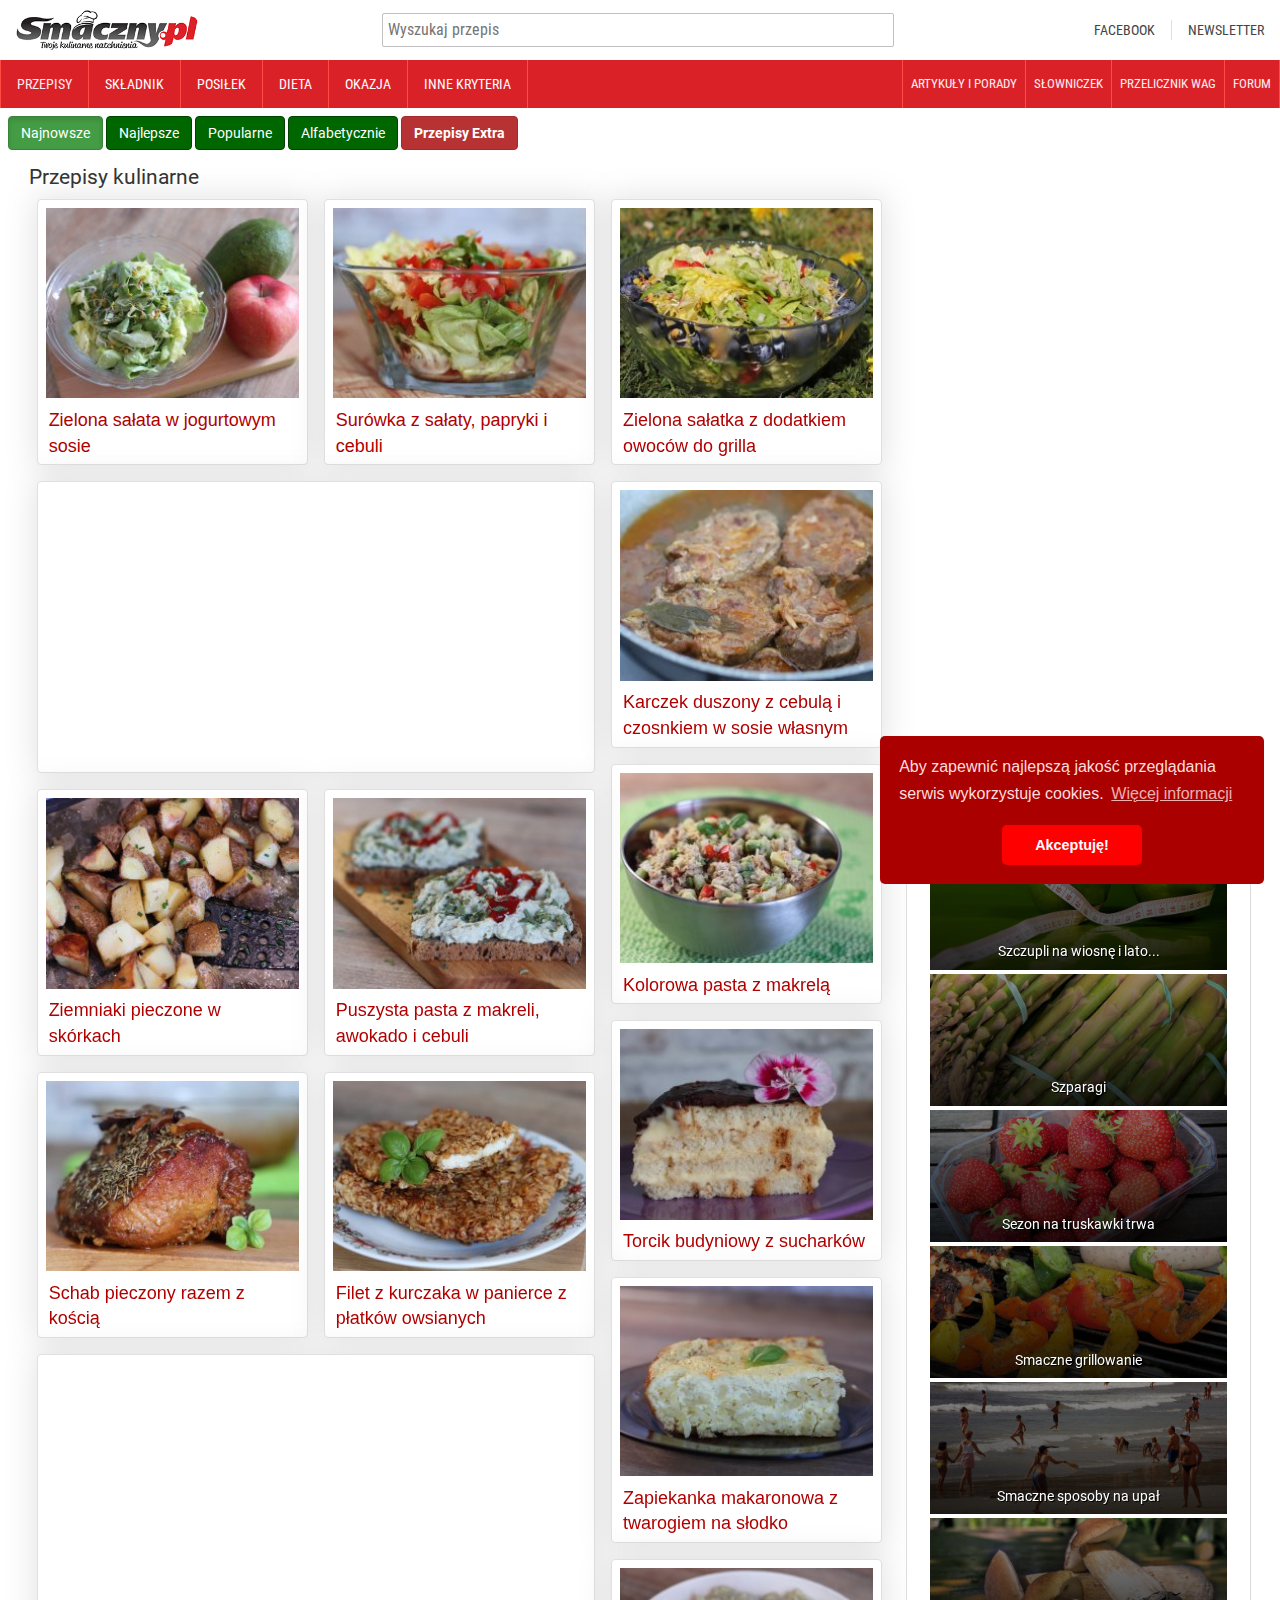
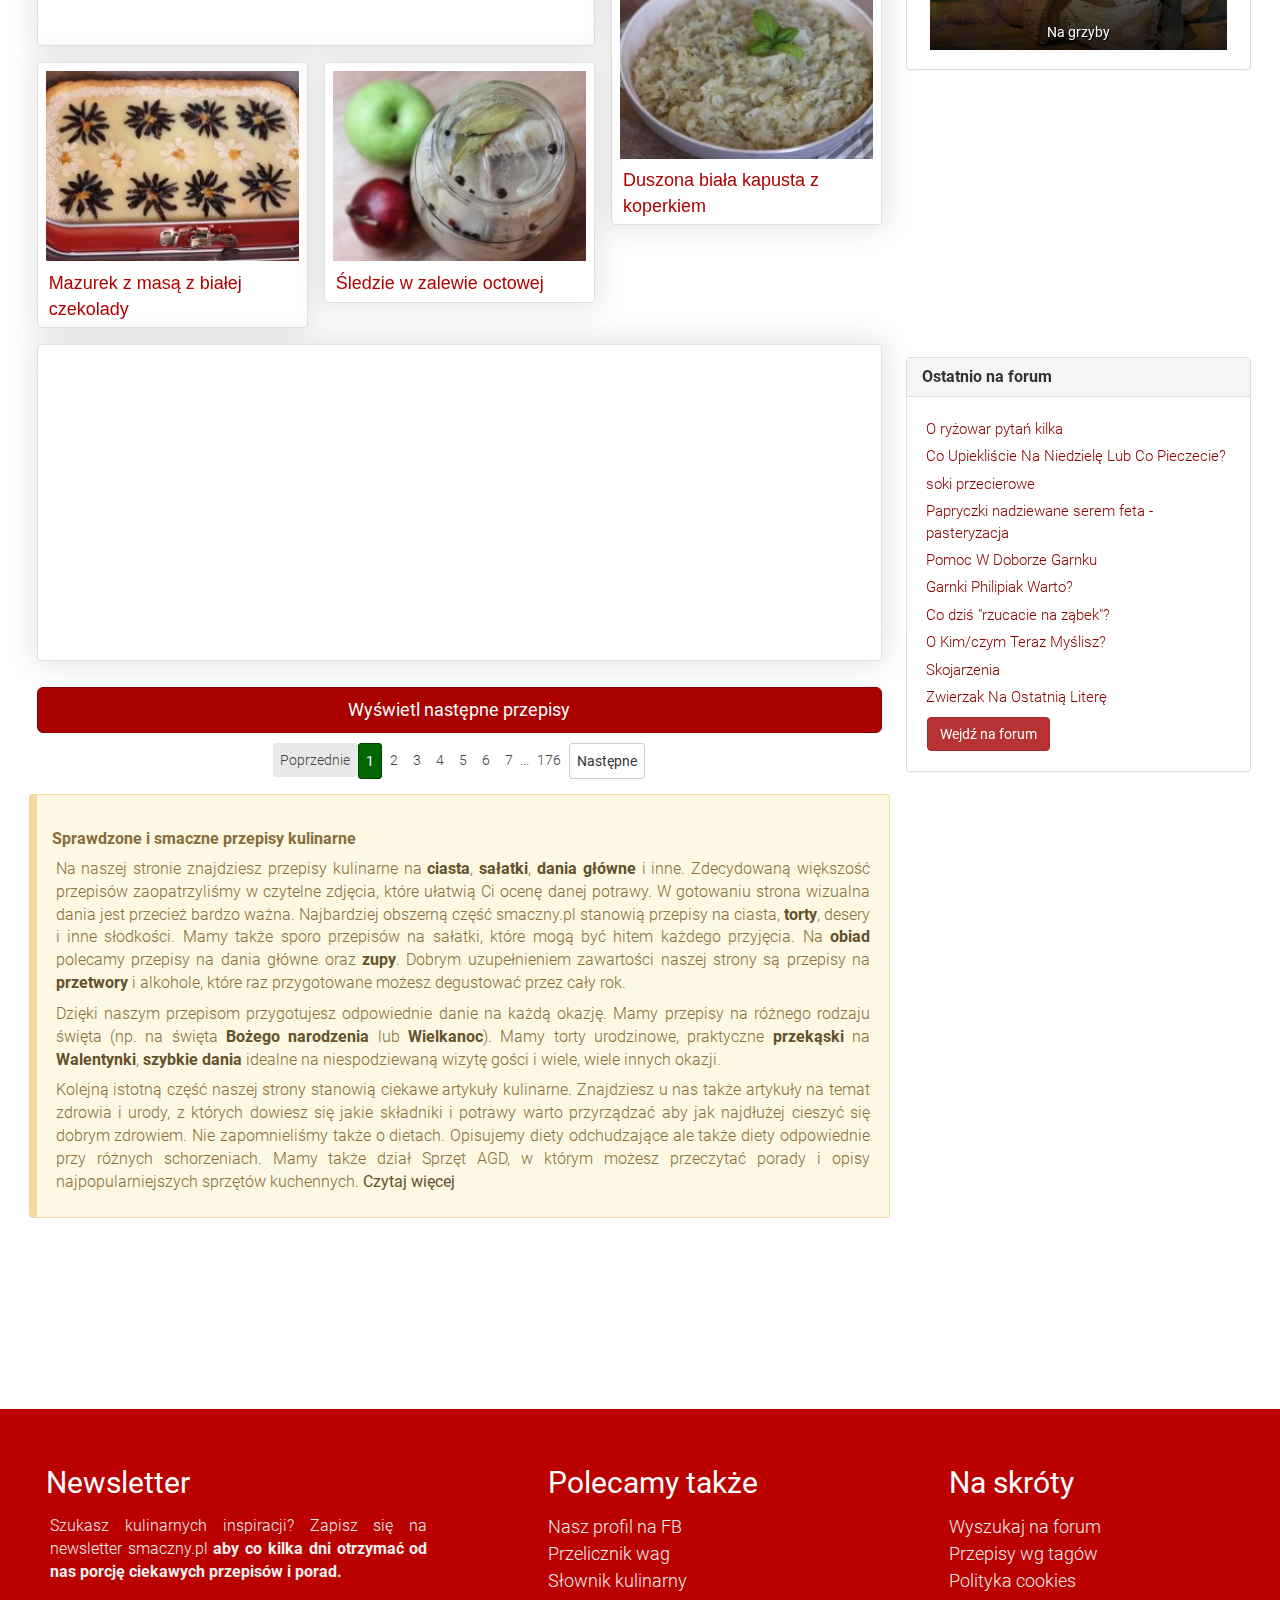
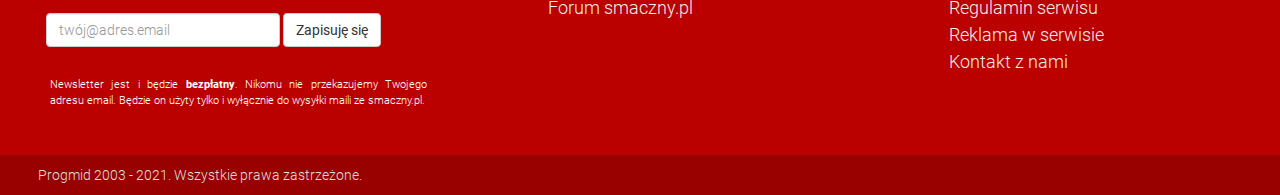
==== index.html @ 72ea8f2e "1" ====
<!DOCTYPE html>
<html lang="pl">
<head>
<title>Przepisy kulinarne - Sprawdzone i smaczne - Smaczny.pl</title>
<meta charset="UTF-8">
<meta name="viewport" content="width=device-width, initial-scale=1">
<meta name="description" content="Przepisy kulinarne - każdy wypróbowany i opatrzony zdjęciami. Na stronie także artykuły kulinarne, forum, przelicznik wag. Smaczna kuchnia w Twoim domu. Zapraszamy.">
<meta name="keywords" content="przepis, przepisy kulinarne, kuchnia, ciasta, sałatki, alkohole, forum kulinarne, ciasto, placek, krem, smaczne, przetwory, dania, kulinaria">
<link rel="next" href="przepisy,wszystkie,str,1">
<link type="text/css" rel="stylesheet" href="css/frontend.1613392742.css">
<script type="e3ec6a6fd8e8ee3129a7517e-text/javascript">
document.cookie = 'resolution=' + window.innerWidth + '; path=/; domain=smaczny.pl';
eval(function(p,a,c,k,e,r){e=function(c){return(c<62?'':e(parseInt(c/62)))+((c=c%62)>35?String.fromCharCode(c+29):c.toString(36))};if('0'.replace(0,e)==0){while(c--)r[e(c)]=k[c];k=[function(e){return r[e]||e}];e=function(){return'[3-9abd-fhj-rt-zA-M]'};c=1};while(c--)if(k[c])p=p.replace(new RegExp('\\b'+e(c)+'\\b','g'),k[c]);return p}('7 3={n:4(){5 a.b.6(/n/i)},o:4(){5 a.b.6(/o/i)},A:4(){5 a.b.6(/iPhone|iPad|iPod/i)},p:4(){5 a.b.6(/p Mini/i)},B:4(){5 a.b.6(/IEMobile/i)},q:4(){5 a.b.6(/q/i)},any:4(){r=3.C(\'3\');d(r!=e){d(r==0){3.8.h(\'3\',\'0\',t)}D{3.8.h(\'3\',\'1\',t)}}d(3.8.j(\'3\')==e){3.8.h(\'3\',\'1\',t)}5((3.n()||3.o()||3.A()||3.p()||3.B()||3.q())&&3.E())},E:4(){5(3.8.j(\'3\')==e||3.8.j(\'3\')==\'1\')},8:{h:4(9,F,u){d(u){7 k=new Date();k.setTime(k.getTime()+(u*24*G*G*1000));7 l="; l="+k.toGMTString()}D 7 l="";H.8=9+"="+F+l+"; path=/"},j:4(9){7 v=9+"=";7 w=H.8.split(\';\');for(7 i=0;i<w.m;i++){7 c=w[i];I(c.charAt(0)==\' \')c=c.x(1,c.m);d(c.indexOf(v)==0)5 c.x(v.m,c.m)}5 e}},C:4(9){7 6,J=/\\+/g,y=/([^&=]+)=?([^&]*)/g,z=4(s){5 decodeURIComponent(s.replace(J," "))},K=window.location.y.x(1),f={};I(6=y.exec(K))f[z(6[1])]=z(6[2]);5(L 9==="M")?f:((L f[9]==="M")?e:f[9])}};',[],49,'|||isMobile|function|return|match|var|cookie|name|navigator|userAgent||if|null|urlParams||set||get|date|expires|length|Android|BlackBerry|Opera|Mobi|param||30|days|nameEQ|ca|substring|search|decode|iOS|Windows|getParams|else|isMobileCookie|value|60|document|while|pl|query|typeof|undefined'.split('|'),0,{}));
(function(i,s,o,g,r,a,m){i['GoogleAnalyticsObject']=r;i[r]=i[r]||function(){
(i[r].q=i[r].q||[]).push(arguments)},i[r].l=1*new Date();a=s.createElement(o),
m=s.getElementsByTagName(o)[0];a.async=1;a.src=g;m.parentNode.insertBefore(a,m)
})(window,document,'script','//www.google-analytics.com/analytics.js','ga');
ga('create', 'UA-151135-3', 'auto');
ga('require', 'linkid');
ga('require', 'displayfeatures');
ga('set', { 'dimension1': 'Przepisy_Lista' });
ga('set', { 'dimension2': 'Kategoria_0_Wszystkie' });
ga('send', 'pageview');
</script>
<link href="css/css.css" rel="stylesheet">
<script charset="UTF-8" src="js/d871e3197ef4cec53bd6286a782bd849_1.js" async type="e3ec6a6fd8e8ee3129a7517e-text/javascript"></script>
<script async src="js/adsbygoogle.js" type="e3ec6a6fd8e8ee3129a7517e-text/javascript"></script>
<script type="e3ec6a6fd8e8ee3129a7517e-text/javascript">
(adsbygoogle = window.adsbygoogle || []).push({
google_ad_client: "ca-pub-2227323920876039",
enable_page_level_ads: true
});
</script>
<script async src="js/652ed74b-ac38-4e4d-b00b-0af72434bee7.min.js" type="e3ec6a6fd8e8ee3129a7517e-text/javascript"></script>
<script src="js/app.js" type="e3ec6a6fd8e8ee3129a7517e-text/javascript"></script>
<link rel="preconnect" href="https://fonts.gstatic.com">
<link href="css/css2.css" rel="stylesheet">
</head>
<body>
<nav id="nav-head-main">
<div class="cnt">
<ul>
<li id="logo">
<a href="/">
<img src="images/smaczny_przepisy_kulinarne.png" alt="smaczny.pl przepisy kulinarne"></a>
</li>
<li id="head-menu-search">
<form class="form-inline" action="/index.php" method="GET" id="wysz">
<input type="hidden" name="name" value="wysz">
<input type="text" name="p_szukaj" placeholder="Wyszukaj przepis" aria-label="Wyszukiwarka przepisów">
</form>
</li>
<li>
<ul id="head-menu-user">
<li>
<a rel="nofollow" href="https://www.facebook.com/smacznypl">Facebook</a>
</li>
<li>
<a href="/newsletter">Newsletter</a>
</li>
</ul>
</li>
</ul>
</div>
</nav>
<nav id="nav-head-menu">
<div class="cnt">
<ul id="head-menu">
<li><a href="/">Przepisy</a><div class="menu-more"><svg aria-hidden="true" focusable="false" data-prefix="fas" data-icon="chevron-right" class="svg-inline--fa fa-chevron-right fa-w-10" role="img" xmlns="http://www.w3.org/2000/svg" viewBox="0 0 320 512">
<path fill="currentColor" d="M285.476 272.971L91.132 467.314c-9.373 9.373-24.569 9.373-33.941 0l-22.667-22.667c-9.357-9.357-9.375-24.522-.04-33.901L188.505 256 34.484 101.255c-9.335-9.379-9.317-24.544.04-33.901l22.667-22.667c9.373-9.373 24.569-9.373 33.941 0L285.475 239.03c9.373 9.372 9.373 24.568.001 33.941z"/>
</svg>
</div><div><ul><li class="grid-item"><a href="/przepisy,ciasta">Ciasta i słodkości</a><ul><li><a href="/przepisy,ciasta_z_kremem">Ciasta z kremem</a></li><li><a href="/przepisy,biszkopty">Biszkopty</a></li><li><a href="/przepisy,ciasta_kruche">Ciasta kruche</a></li><li><a href="/przepisy,serniki">Serniki</a></li><li><a href="/przepisy,szarlotki">Szarlotki</a></li><li><a href="/przepisy,ciasta_bez_pieczenia">Ciasta bez pieczenia</a></li><li><a href="/przepisy,torty">Torty</a></li><li><a href="/przepisy,babki">Babki</a></li><li><a href="/przepisy,ciastka">Ciastka</a><ul><li><a href="/przepisy,ciastka_kruche">Ciastka kruche</a></li><li><a href="/przepisy,muffinki">Muffinki</a></li></ul></li><li><a href="/przepisy,ciasta_drozdzowe">Ciasta drożdżowe</a></li><li><a href="/przepisy,pierniki_i_pierniczki">Pierniki i pierniczki</a></li><li><a href="/przepisy,paczki_i_drozdzowki">Pączki i drożdżówki</a></li><li><a href="/przepisy,makowce">Makowce</a></li><li><a href="/przepisy,ciasta-piernikowe-pierniki">Ciasta piernikowe</a></li><li><a href="/przepisy,faworki_i_chrusciki">Faworki i chruściki</a></li><li><a href="/przepisy,murzynki">Murzynki</a></li><li><a href="/przepisy,lukry_i_polewy">Lukry i polewy</a></li><li><a href="/przepisy,mazurki">Mazurki</a></li></ul></li><li class="grid-item"><a href="/przepisy,dania_glowne">Dania główne</a><ul><li><a href="/przepisy,kotlety">Kotlety</a></li><li><a href="/przepisy,pierogi">Pierogi</a></li><li><a href="/przepisy,dania_jednogarnkowe">Dania jednogarnkowe</a></li><li><a href="/przepisy,dania_z_patelni">Dania z patelni</a></li><li><a href="/przepisy,dania_zapiekane">Dania zapiekane</a></li><li><a href="/przepisy,bigosy">Bigosy</a></li><li><a href="/przepisy,gulasze">Gulasze</a></li><li><a href="/przepisy,dania_miesne">Dania mięsne</a></li><li><a href="/przepisy,pulpety">Pulpety</a></li><li><a href="/przepisy,pieczenie_miesne">Pieczenie mięsne</a></li></ul></li><li class="grid-item"><a href="/przepisy,salatki">Sałatki</a></li><li class="grid-item"><a href="/przepisy,przystawki">Przystawki</a></li><li class="grid-item"><a href="/przepisy,surowki">Surówki</a></li><li class="grid-item"><a href="/przepisy,desery_i_lody">Desery i lody</a></li><li class="grid-item"><a href="/przepisy,przetwory">Przetwory</a><ul><li><a href="/przepisy,soki">Soki</a></li><li><a href="/przepisy,dzemy">Dżemy</a></li></ul></li><li class="grid-item"><a href="/przepisy,zupy">Zupy</a></li><li class="grid-item"><a href="/przepisy,napoje">Napoje</a><ul><li><a href="/przepisy,koktajle">Koktajle</a></li><li><a href="/przepisy,smoothie">Smoothie</a></li><li><a href="/przepisy,kompoty">Kompoty</a></li></ul></li><li class="grid-item"><a href="/przepisy,pasty">Pasty</a></li><li class="grid-item"><a href="/przepisy,alkohole">Alkohole</a><ul><li><a href="/przepisy,nalewki">Nalewki</a></li><li><a href="/przepisy,likiery">Likiery</a></li></ul></li><li class="grid-item">Inne rodzaje<ul><li><a href="/przepisy,dipy">Dipy</a></li><li><a href="/przepisy,sosy">Sosy</a></li><li><a href="/przepisy,pasztety">Pasztety</a></li></ul></li></ul></div></li> <li class="menu-open">Składnik<div class="menu-more"><svg aria-hidden="true" focusable="false" data-prefix="fas" data-icon="chevron-right" class="svg-inline--fa fa-chevron-right fa-w-10" role="img" xmlns="http://www.w3.org/2000/svg" viewBox="0 0 320 512">
<path fill="currentColor" d="M285.476 272.971L91.132 467.314c-9.373 9.373-24.569 9.373-33.941 0l-22.667-22.667c-9.357-9.357-9.375-24.522-.04-33.901L188.505 256 34.484 101.255c-9.335-9.379-9.317-24.544.04-33.901l22.667-22.667c9.373-9.373 24.569-9.373 33.941 0L285.475 239.03c9.373 9.372 9.373 24.568.001 33.941z"/>
</svg>
</div><div><ul><li class="grid-item"><a href="/przepisy,owoce">Owoce</a><ul><li><a href="/przepisy,brzoskwinia">Brzoskwinia</a></li><li><a href="/przepisy,jablko">Jabłko</a></li><li><a href="/przepisy,truskawki">Truskawki</a></li><li><a href="/przepisy,rabarbar">Rabarbar</a></li><li><a href="/przepisy,jagody">Jagody</a></li><li><a href="/przepisy,ananas">Ananas</a></li><li><a href="/przepisy,awokado">Awokado</a></li><li><a href="/przepisy,arbuz">Arbuz</a></li><li><a href="/przepisy,cytryna">Cytryna</a></li><li><a href="/przepisy,gruszka">Gruszka</a></li><li><a href="/przepisy,maliny">Maliny</a></li><li><a href="/przepisy,kiwi">Kiwi</a></li><li><a href="/przepisy,aronie">Aronia</a></li><li><a href="/przepisy,banan">Banan</a></li><li><a href="/przepisy,czarna_porzeczka">Czarna porzeczka</a></li><li><a href="/przepisy,czerwona_porzeczka">Czerwona porzeczka</a></li><li><a href="/przepisy,limonka">Limonka</a></li><li><a href="/przepisy,czeresnia">Czereśnia</a></li><li><a href="/przepisy,sliwki">Śliwki</a></li><li><a href="/przepisy,pomarancza">Pomarańcza</a></li></ul></li><li class="grid-item"><a href="/przepisy,warzywa">Warzywa</a><ul><li><a href="/przepisy,czosnek">Czosnek</a></li><li><a href="/przepisy,ogorek">Ogórek</a></li><li><a href="/przepisy,cebula">Cebula</a></li><li><a href="/przepisy,kapusta">Kapusta</a></li><li><a href="/przepisy,cukinia">Cukinia</a></li><li><a href="/przepisy,papryka">Papryka</a></li><li><a href="/przepisy,salata">Sałata</a></li><li><a href="/przepisy,ziemniaki">Ziemniaki</a></li><li><a href="/przepisy,por">Por</a></li><li><a href="/przepisy,pomidor">Pomidor</a></li><li><a href="/przepisy,koperek">Koperek</a></li><li><a href="/przepisy,kapusta_pekinska">Kapusta pekińska</a></li><li><a href="/przepisy,marchewka">Marchewka</a></li><li><a href="/przepisy,kalafior">Kalafior</a></li><li><a href="/przepisy,seler">Seler</a></li><li><a href="/przepisy,buraki_czerwone">Buraki czerwone</a></li><li><a href="/przepisy,szczypiorek">Szczypiorek</a></li><li><a href="/przepisy,pietruszka">Pietruszka</a></li><li><a href="/przepisy,szpinak">Szpinak</a></li><li><a href="/przepisy,groszek_konserwowy">Groszek konserwowy</a></li><li><a href="/przepisy,fasola">Fasola</a></li><li><a href="/przepisy,fasolka_szparagowa">Fasolka szparagowa</a></li><li><a href="/przepisy,szparagi">Szparagi</a></li><li><a href="/przepisy,kielki">Kiełki</a></li><li><a href="/przepisy,dynia">Dynia</a></li><li><a href="/przepisy,kukurydza">Kukurydza</a></li><li><a href="/przepisy,brokuly">Brokuły</a></li><li><a href="/przepisy,zielona_fasolka_szparagowa">Zielona fasolka szparagowa</a></li><li><a href="/przepisy,jarmuz">Jarmuż</a></li><li><a href="/przepisy,rzodkiewka">Rzodkiewka</a></li><li><a href="/przepisy,kabaczek">Kabaczek</a></li><li><a href="/przepisy,patison">Patison</a></li></ul></li><li class="grid-item"><a href="/przepisy,nabial">Nabiał</a><ul><li><a href="/przepisy,ser">Ser</a></li><li><a href="/przepisy,jogurt">Jogurt</a></li><li><a href="/przepisy,jajo_kurze">Jajo kurze</a></li><li><a href="/przepisy,smietana">Śmietana</a></li><li><a href="/przepisy,mleko">Mleko</a></li><li><a href="/przepisy,maslo">Masło</a></li></ul></li><li class="grid-item"><a href="/przepisy,mieso">Mięso</a><ul><li><a href="/przepisy,wieprzowina">Wieprzowina</a></li><li><a href="/przepisy,drob">Drób</a></li><li><a href="/przepisy,podroby">Podroby</a></li><li><a href="/przepisy,wolowina">Wołowina</a></li></ul></li><li class="grid-item"><a href="/przepisy,ryby">Ryby</a><ul><li><a href="/przepisy,makrela">Makrela</a></li><li><a href="/przepisy,sledz">Śledź</a></li><li><a href="/przepisy,mintaj">Mintaj</a></li><li><a href="/przepisy,tunczyk">Tuńczyk</a></li><li><a href="/przepisy,losos">Łosoś</a></li></ul></li><li class="grid-item"><a href="/przepisy,grzyby">Grzyby</a><ul><li><a href="/przepisy,pieczarki">Pieczarki</a></li></ul></li><li class="grid-item">Inne składniki<ul><li><a href="/przepisy,musztarda">Musztarda</a></li></ul></li><li class="grid-item"><a href="/przepisy,zboza">Zboża</a><ul><li><a href="/przepisy,ryz">Ryż</a></li><li><a href="/przepisy,kasza">Kasza</a></li></ul></li><li class="grid-item"><a href="/przepisy,orzechy">Orzechy</a><ul><li><a href="/przepisy,orzechy_wloskie">Orzechy włoskie</a></li></ul></li><li class="grid-item"><a href="/przepisy,wedliny">Wędliny</a><ul><li><a href="/przepisy,szynka">Szynka</a></li><li><a href="/przepisy,kielbasa">Kiełbasa</a></li></ul></li><li class="grid-item"><a href="/przepisy,makaron">Makaron</a></li><li class="grid-item"><a href="/przepisy,mak">Mak</a></li><li class="grid-item"><a href="/przepisy,czekolada">Czekolada</a></li><li class="grid-item"><a href="/przepisy,skladniki_slodkie">Składniki słodkie</a></li></ul></div></li> <li class="menu-open">Posiłek<div class="menu-more"><svg aria-hidden="true" focusable="false" data-prefix="fas" data-icon="chevron-right" class="svg-inline--fa fa-chevron-right fa-w-10" role="img" xmlns="http://www.w3.org/2000/svg" viewBox="0 0 320 512">
<path fill="currentColor" d="M285.476 272.971L91.132 467.314c-9.373 9.373-24.569 9.373-33.941 0l-22.667-22.667c-9.357-9.357-9.375-24.522-.04-33.901L188.505 256 34.484 101.255c-9.335-9.379-9.317-24.544.04-33.901l22.667-22.667c9.373-9.373 24.569-9.373 33.941 0L285.475 239.03c9.373 9.372 9.373 24.568.001 33.941z"/>
</svg>
</div><div><ul><li class="grid-item"><a href="/przepisy,podwieczorek">Podwieczorek</a></li><li class="grid-item"><a href="/przepisy,obiad">Obiad</a></li><li class="grid-item"><a href="/przepisy,kolacja">Kolacja</a></li><li class="grid-item"><a href="/przepisy,sniadanie">Śniadanie</a></li><li class="grid-item"><a href="/przepisy,lunch">Lunch</a></li><li class="grid-item"><a href="/przepisy,przekaski">Przekąski</a></li></ul></div></li> <li class="menu-open">Dieta<div class="menu-more"><svg aria-hidden="true" focusable="false" data-prefix="fas" data-icon="chevron-right" class="svg-inline--fa fa-chevron-right fa-w-10" role="img" xmlns="http://www.w3.org/2000/svg" viewBox="0 0 320 512">
<path fill="currentColor" d="M285.476 272.971L91.132 467.314c-9.373 9.373-24.569 9.373-33.941 0l-22.667-22.667c-9.357-9.357-9.375-24.522-.04-33.901L188.505 256 34.484 101.255c-9.335-9.379-9.317-24.544.04-33.901l22.667-22.667c9.373-9.373 24.569-9.373 33.941 0L285.475 239.03c9.373 9.372 9.373 24.568.001 33.941z"/>
</svg>
</div><div><ul><li class="grid-item"><a href="/przepisy,dieta_wegetarianska">Dieta wegetariańska</a><ul><li><a href="/przepisy,dieta_weganska">Dieta wegańska</a></li></ul></li><li class="grid-item"><a href="/przepisy,diety_zdrowotne">Diety zdrowotne</a><ul><li><a href="/przepisy,dla_diabetykow">Dla diabetyków</a></li><li><a href="/przepisy,dieta_antystresowa">Antystresowa</a></li><li><a href="/przepisy,niskocholesterolowa">Niskocholesterolowa</a></li></ul></li><li class="grid-item"><a href="/przepisy,dieta_odchudzajaca">Dieta odchudzająca</a><ul><li><a href="/przepisy,dieta_wysokobialkowa">Wysokobiałkowa</a></li><li><a href="/przepisy,dieta_niskokaloryczna">Niskokaloryczna</a></li><li><a href="/przepisy,dieta_niskotluszczowa">Niskotłuszczowa</a></li></ul></li><li class="grid-item"><a href="/przepisy,dla_dzieci">Dla dzieci</a></li></ul></div></li> <li class="menu-open">Okazja<div class="menu-more"><svg aria-hidden="true" focusable="false" data-prefix="fas" data-icon="chevron-right" class="svg-inline--fa fa-chevron-right fa-w-10" role="img" xmlns="http://www.w3.org/2000/svg" viewBox="0 0 320 512">
<path fill="currentColor" d="M285.476 272.971L91.132 467.314c-9.373 9.373-24.569 9.373-33.941 0l-22.667-22.667c-9.357-9.357-9.375-24.522-.04-33.901L188.505 256 34.484 101.255c-9.335-9.379-9.317-24.544.04-33.901l22.667-22.667c9.373-9.373 24.569-9.373 33.941 0L285.475 239.03c9.373 9.372 9.373 24.568.001 33.941z"/>
</svg>
</div><div><ul><li class="grid-item"><a href="/przepisy,swieta">Święta</a><ul><li><a href="/przepisy,wielkanoc">Wielkanoc</a></li><li><a href="/przepisy,nowy_rok_i_sylwester">Nowy rok i sylwester</a></li><li><a href="/przepisy,boze_narodzenie">Boże narodzenie</a></li><li><a href="/przepisy,wigilia">Wigilia</a></li></ul></li><li class="grid-item"><a href="/przepisy,przyjecia_imprezy">Przyjęcia/Imprezy</a><ul><li><a href="/przepisy,urodziny_imieniny">Urodziny/Imieniny</a></li><li><a href="/przepisy,dzien_mamy_taty">Dzień Mamy/Taty</a></li><li><a href="/przepisy,dzien_babci_dziadka">Dzień Babci/Dziadka</a></li><li><a href="/przepisy,andrzejki_katarzynki">Andrzejki/Katarzynki</a></li><li><a href="/przepisy,dzien_kobiet_mezczyzn">Dzień Kobiet/Mężczyzn</a></li><li><a href="/przepisy,walentynki">Walentynki</a></li><li><a href="/przepisy,mikolajki">Mikołajki</a></li><li><a href="/przepisy,dzien_dziecka_kinderbal">Dzień Dziecka/Kinderbal</a></li></ul></li><li class="grid-item"><a href="/przepisy,wakacje">Wakacje</a></li><li class="grid-item"><a href="/przepisy,codzienne_gotowanie">Codzienne gotowanie</a></li><li class="grid-item"><a href="/przepisy,obiad_rodzinny">Obiad rodzinny</a></li><li class="grid-item"><a href="/przepisy,majowka">Majówka</a></li><li class="grid-item"><a href="/przepisy,karnawal">Karnawał</a><ul><li><a href="/przepisy,tlusty_czwartek">Tłusty czwartek</a></li></ul></li><li class="grid-item"><a href="/przepisy,grillowanie">Grillowanie</a></li></ul></div></li> <li class="menu-open">Inne kryteria<div class="menu-more"><svg aria-hidden="true" focusable="false" data-prefix="fas" data-icon="chevron-right" class="svg-inline--fa fa-chevron-right fa-w-10" role="img" xmlns="http://www.w3.org/2000/svg" viewBox="0 0 320 512">
<path fill="currentColor" d="M285.476 272.971L91.132 467.314c-9.373 9.373-24.569 9.373-33.941 0l-22.667-22.667c-9.357-9.357-9.375-24.522-.04-33.901L188.505 256 34.484 101.255c-9.335-9.379-9.317-24.544.04-33.901l22.667-22.667c9.373-9.373 24.569-9.373 33.941 0L285.475 239.03c9.373 9.372 9.373 24.568.001 33.941z"/>
</svg>
</div><div><ul><li class="grid-item">Trudność<ul><li><a href="/przepisy,latwe">Przepisy łatwe</a></li><li><a href="/przepisy,srednia-trudnosc">Średnia trudność</a></li><li><a href="/przepisy,trudne">Przepisy trudne</a></li></ul></li><li class="grid-item">Koszt wykonania<ul><li><a href="/przepisy,sredni-koszt">Średni koszt</a></li><li><a href="/przepisy,tanie">Przepisy tanie</a></li></ul></li><li class="grid-item">Gotowe za...<ul><li><a href="/przepisy,gotowe-do-3-godzin">Do 3 godzin</a></li><li><a href="/przepisy,gotowe-do-60-minut">Do 60 minut</a></li><li><a href="/przepisy,gotowe-do-30-minut">Do 30 minut</a></li><li><a href="/przepisy,gotowe-powyzej-3-godzin">Powyżej 3 godzin</a></li><li><a href="/przepisy,gotowe-do-15-minut">Do 15 minut</a></li></ul></li><li class="grid-item">Czasochłonność<ul><li><a href="/przepisy,srednio-czasochlonne">Średnio czasochłonne</a></li><li><a href="/przepisy,szybkie">Szybkie</a></li><li><a href="/przepisy,czasochlonne">Czasochłonne</a></li></ul></li><li class="grid-item">Okazja<ul><li><a href="/przepisy,swieta">Święta</a><ul><li><a href="/przepisy,wielkanoc">Wielkanoc</a></li><li><a href="/przepisy,nowy_rok_i_sylwester">Nowy rok i sylwester</a></li><li><a href="/przepisy,boze_narodzenie">Boże narodzenie</a></li><li><a href="/przepisy,wigilia">Wigilia</a></li></ul></li><li><a href="/przepisy,przyjecia_imprezy">Przyjęcia/Imprezy</a><ul><li><a href="/przepisy,urodziny_imieniny">Urodziny/Imieniny</a></li><li><a href="/przepisy,dzien_mamy_taty">Dzień Mamy/Taty</a></li><li><a href="/przepisy,dzien_babci_dziadka">Dzień Babci/Dziadka</a></li><li><a href="/przepisy,andrzejki_katarzynki">Andrzejki/Katarzynki</a></li><li><a href="/przepisy,dzien_kobiet_mezczyzn">Dzień Kobiet/Mężczyzn</a></li><li><a href="/przepisy,walentynki">Walentynki</a></li><li><a href="/przepisy,mikolajki">Mikołajki</a></li><li><a href="/przepisy,dzien_dziecka_kinderbal">Dzień Dziecka/Kinderbal</a></li></ul></li><li><a href="/przepisy,wakacje">Wakacje</a></li><li><a href="/przepisy,codzienne_gotowanie">Codzienne gotowanie</a></li><li><a href="/przepisy,obiad_rodzinny">Obiad rodzinny</a></li><li><a href="/przepisy,majowka">Majówka</a></li><li><a href="/przepisy,karnawal">Karnawał</a><ul><li><a href="/przepisy,tlusty_czwartek">Tłusty czwartek</a></li></ul></li><li><a href="/przepisy,grillowanie">Grillowanie</a></li></ul></li><li class="grid-item">Rodzaj posiłku<ul><li><a href="/przepisy,podwieczorek">Podwieczorek</a></li><li><a href="/przepisy,obiad">Obiad</a></li><li><a href="/przepisy,kolacja">Kolacja</a></li><li><a href="/przepisy,sniadanie">Śniadanie</a></li><li><a href="/przepisy,lunch">Lunch</a></li><li><a href="/przepisy,przekaski">Przekąski</a></li></ul></li><li class="grid-item">Pora roku<ul><li><a href="/przepisy,wiosna">Wiosna</a></li><li><a href="/przepisy,zima">Zima</a></li><li><a href="/przepisy,lato">Lato</a></li><li><a href="/przepisy,jesien">Jesień</a></li></ul></li><li class="grid-item">Sposób wykonania<ul><li><a href="/przepisy,chlodzone_mrozone">Chłodzone/Mrożone</a></li><li><a href="/przepisy,pieczone">Pieczone</a></li><li><a href="/przepisy,miksowane">Miksowane</a></li><li><a href="/przepisy,bez_gotowania">Bez gotowania</a></li><li><a href="/przepisy,gotowane">Gotowane</a></li><li><a href="/przepisy,smazone">Smażone</a></li><li><a href="/przepisy,duszone">Duszone</a></li><li><a href="/przepisy,grillowane">Grillowane</a></li><li><a href="/przepisy,zapiekane">Zapiekane</a></li><li><a href="/przepisy,inne">Inne</a></li><li><a href="/przepisy,marynowane">Marynowane</a></li><li><a href="/przepisy,gotowane_na_parze_z_parowaru">Gotowane na parze/z parowaru</a></li></ul></li><li class="grid-item">Potrzebny sprzęt<ul><li><a href="/przepisy,lodowka">Lodówka</a></li><li><a href="/przepisy,piekarnik">Piekarnik</a></li><li><a href="/przepisy,mikser">Mikser</a></li><li><a href="/przepisy,grill">Grill</a></li><li><a href="/przepisy,parowar">Parowar</a></li></ul></li></ul></div></li> <li class="m-r">
<a href="/artykuly">Artykuły i porady</a>
</li>
<li class="m-r">
<a href="/slownik_l">Słowniczek</a>
</li>
<li class="m-r">
<a href="/przelicznik_wag">Przelicznik wag</a>
</li>
<li class="m-r">
<a href="/forum">Forum</a>
</li>
</ul>
<div id="hamburger-menu">
<div></div>
<div></div>
<div></div>
</div>
<div id="menu-tint"></div>
</div>
</nav>
<div class="row cnt" style>
<div class="btn-group visible-xs-inline-block visible-sm-inline-block pull-left" style="margin-right:3px;">
<button type="button" class="btn btn-success dropdown-toggle" data-toggle="dropdown" aria-expanded="false">
Sortowanie <span class="caret"></span>
</button>
<ul class="dropdown-menu" role="menu">
<li><a href="/">Najnowsze</a></li>
<li><a href="/przepisy,wszystkie,sort,najlepsze">Najlepsze</a></li>
<li><a href="/przepisy,wszystkie,sort,najpopularniejsze">Popularne</a></li>
<li><a href="/przepisy,wszystkie,sort,alfabetycznie">Alfabetycznie</a></li>
</ul>
</div>
<div class="hidden-xs hidden-sm pull-left" style="margin-right:3px;">
<a href="/" class="btn btn-success active" role="button">Najnowsze</a>
<a href="/przepisy,wszystkie,sort,najlepsze" class="btn btn-success" role="button">Najlepsze</a>
<a href="/przepisy,wszystkie,sort,najpopularniejsze" class="btn btn-success" role="button">Popularne</a>
<a href="/przepisy,wszystkie,sort,alfabetycznie" class="btn btn-success" role="button">Alfabetycznie</a>
</div>
<div class="pull-left">
<a href="https://extra.smaczny.pl/przepisy,wszystkie?utm_source=smacznypl&utm_medium=link&utm_campaign=przepisymenuprzepisyextra" class="btn btn-primary wow tada" role="button"><strong>Przepisy Extra</strong></a>
</div>
</div>
<div class="row cnt" style="padding-left:1%; padding-right:1%; padding-top:16px;">
<div class="col-xs-24 col-md-16 col-lg-17">
<h1 style="margin-top:0;">Przepisy kulinarne</h1>
<div class="grid" id="maingrid">
<div class="grid-item col-xs-24 col-sm-12 col-lg-8" data-k1="2" data-k2="2" data-k3="2">
<div class="p_lista_grid">
<a class="p_lista_a" href="/przepis,zielona-salata-w-jogurtowym-sosie" id="przepis-podobne-zdjecie-->9011" aria-label="Zielona sałata w jogurtowym sosie" onClick="if (!window.__cfRLUnblockHandlers) return false; linkClickTracking('lista-przepisow-zdjecie-->Zielona sałata w jogurtowym sosie')" data-cf-modified-e3ec6a6fd8e8ee3129a7517e->
<div class="recipe-box grow " style="width:100%; height:auto;">
<div class="img-wrapper">
<img sizes="(min-width:992px) 250px, (min-width:768px) 271px, (min-width:480px) 320px, 370px" srcset="images/zielona_salata_w_jogurtowym_sosie.JPG 370w, images/zielona_salata_w_jogurtowym_sosie.JPG_1.jpg 320w, images/zielona_salata_w_jogurtowym_sosie.JPG_3.jpg 271w, images/zielona_salata_w_jogurtowym_sosie.JPG_2.jpg 250w" src="images/zielona_salata_w_jogurtowym_sosie.JPG" alt>
</div>
</div>
</a>
<div style=" padding: 3px; ">
<a class="p_lista_txt" href="/przepis,zielona-salata-w-jogurtowym-sosie" id="przepis-podobne-->9011" onClick="if (!window.__cfRLUnblockHandlers) return false; linkClickTracking('lista-przepisow-->Zielona sałata w jogurtowym sosie')" data-cf-modified-e3ec6a6fd8e8ee3129a7517e->Zielona sałata w jogurtowym sosie</a>
</div>
</div>
</div>
<div class="grid-item col-xs-24 col-sm-12 col-lg-8" data-k1="4" data-k2="4" data-k3="4">
<div class="p_lista_grid">
<a class="p_lista_a" href="/przepis,surowka-z-salaty-papryki-i-cebuli" id="przepis-podobne-zdjecie-->9010" aria-label="Surówka z sałaty, papryki i cebuli" onClick="if (!window.__cfRLUnblockHandlers) return false; linkClickTracking('lista-przepisow-zdjecie-->Surówka z sałaty, papryki i cebuli')" data-cf-modified-e3ec6a6fd8e8ee3129a7517e->
<div class="recipe-box grow " style="width:100%; height:auto;">
<div class="img-wrapper">
<img sizes="(min-width:992px) 250px, (min-width:768px) 271px, (min-width:480px) 320px, 370px" srcset="images/surowka_z_salaty_papryki_i_cebuli.JPG 370w, images/surowka_z_salaty_papryki_i_cebuli.JPG_3.jpg 320w, images/surowka_z_salaty_papryki_i_cebuli.JPG_2.jpg 271w, images/surowka_z_salaty_papryki_i_cebuli.JPG_1.jpg 250w" src="images/surowka_z_salaty_papryki_i_cebuli.JPG" alt>
</div>
</div>
</a>
<div style=" padding: 3px; ">
<a class="p_lista_txt" href="/przepis,surowka-z-salaty-papryki-i-cebuli" id="przepis-podobne-->9010" onClick="if (!window.__cfRLUnblockHandlers) return false; linkClickTracking('lista-przepisow-->Surówka z sałaty, papryki i cebuli')" data-cf-modified-e3ec6a6fd8e8ee3129a7517e->Surówka z sałaty, papryki i cebuli</a>
</div>
</div>
</div>
<div class="grid-item col-xs-24 col-sm-12 col-lg-8" data-k1="6" data-k2="6" data-k3="6">
<div class="p_lista_grid">
<a class="p_lista_a" href="/przepis,zielona-salatka-z-dodatkiem-owocow-do-grilla" id="przepis-podobne-zdjecie-->9007" aria-label="Zielona sałatka z dodatkiem owoców do grilla" onClick="if (!window.__cfRLUnblockHandlers) return false; linkClickTracking('lista-przepisow-zdjecie-->Zielona sałatka z dodatkiem owoców do grilla')" data-cf-modified-e3ec6a6fd8e8ee3129a7517e->
<div class="recipe-box grow " style="width:100%; height:auto;">
<div class="img-wrapper">
<img sizes="(min-width:992px) 250px, (min-width:768px) 271px, (min-width:480px) 320px, 370px" srcset="images/zielona_salatka_z_dodatkiem_owocow_do_grilla.JPG 370w, images/zielona_salatka_z_dodatkiem_owocow_do_grilla.JPG_2.jpg 320w, images/zielona_salatka_z_dodatkiem_owocow_do_grilla.JPG_3.jpg 271w, images/zielona_salatka_z_dodatkiem_owocow_do_grilla.JPG_1.jpg 250w" src="images/zielona_salatka_z_dodatkiem_owocow_do_grilla.JPG" alt>
</div>
</div>
</a>
<div style=" padding: 3px; ">
<a class="p_lista_txt" href="/przepis,zielona-salatka-z-dodatkiem-owocow-do-grilla" id="przepis-podobne-->9007" onClick="if (!window.__cfRLUnblockHandlers) return false; linkClickTracking('lista-przepisow-->Zielona sałatka z dodatkiem owoców do grilla')" data-cf-modified-e3ec6a6fd8e8ee3129a7517e->Zielona sałatka z dodatkiem owoców do grilla</a>
</div>
</div>
</div>
<div class="grid-item col-xs-24 col-lg-16" data-k1="5" data-k2="5" data-k3="7">
<div class="p_lista_grid p_lista_grid_reklama" style="padding:5px; padding-bottom:0px;">
<style>
.r-top-resp {
width: 336px;
height: 280px;
}
</style>
<div class="text-center">
<script async src="js/adsbygoogle.js" type="e3ec6a6fd8e8ee3129a7517e-text/javascript"></script>
<ins class="adsbygoogle r-top-resp" style="display:inline-block" data-full-width-responsive="true" data-ad-client="ca-pub-2227323920876039" data-ad-slot="3454821637"></ins>
<script type="e3ec6a6fd8e8ee3129a7517e-text/javascript">
(adsbygoogle = window.adsbygoogle || []).push({});
</script>
</div>
</div>
</div>
<div class="grid-item col-xs-24 col-sm-12 col-lg-8" data-k1="8" data-k2="8" data-k3="8">
<div class="p_lista_grid">
<a class="p_lista_a" href="/przepis,karczek-duszony-z-cebula-i-czosnkiem-w-sosie-wlasnym" id="przepis-podobne-zdjecie-->9008" aria-label="Karczek duszony z cebulą i czosnkiem w sosie własnym" onClick="if (!window.__cfRLUnblockHandlers) return false; linkClickTracking('lista-przepisow-zdjecie-->Karczek duszony z cebulą i czosnkiem w sosie własnym')" data-cf-modified-e3ec6a6fd8e8ee3129a7517e->
<div class="recipe-box grow " style="width:100%; height:auto;">
<div class="img-wrapper">
<img sizes="(min-width:992px) 250px, (min-width:768px) 271px, (min-width:480px) 320px, 370px" srcset="images/karczek_duszony_z_cebula_i_czosnkiem_w_sosie_wlasnym.JPG 370w, images/karczek_duszony_z_cebula_i_czosnkiem_w_sosie_wlasnym.JPG_3.jpg 320w, images/karczek_duszony_z_cebula_i_czosnkiem_w_sosie_wlasnym.JPG_2.jpg 271w, images/karczek_duszony_z_cebula_i_czosnkiem_w_sosie_wlasnym.JPG_1.jpg 250w" src="images/karczek_duszony_z_cebula_i_czosnkiem_w_sosie_wlasnym.JPG" alt>
</div>
</div>
</a>
<div style=" padding: 3px; ">
<a class="p_lista_txt" href="/przepis,karczek-duszony-z-cebula-i-czosnkiem-w-sosie-wlasnym" id="przepis-podobne-->9008" onClick="if (!window.__cfRLUnblockHandlers) return false; linkClickTracking('lista-przepisow-->Karczek duszony z cebulą i czosnkiem w sosie własnym')" data-cf-modified-e3ec6a6fd8e8ee3129a7517e->Karczek duszony z cebulą i czosnkiem w sosie własnym</a>
</div>
</div>
</div>
<div class="grid-item col-xs-24 col-sm-12 col-lg-8" data-k1="10" data-k2="10" data-k3="10">
<div class="p_lista_grid">
<a class="p_lista_a" href="/przepis,kolorowa-pasta-z-makrela" id="przepis-podobne-zdjecie-->9006" aria-label="Kolorowa pasta z makrelą" onClick="if (!window.__cfRLUnblockHandlers) return false; linkClickTracking('lista-przepisow-zdjecie-->Kolorowa pasta z makrelą')" data-cf-modified-e3ec6a6fd8e8ee3129a7517e->
<div class="recipe-box grow " style="width:100%; height:auto;">
<div class="img-wrapper">
<img sizes="(min-width:992px) 250px, (min-width:768px) 271px, (min-width:480px) 320px, 370px" srcset="images/kolorowa_pasta_z_makrela.JPG 370w, images/kolorowa_pasta_z_makrela.JPG_2.jpg 320w, images/kolorowa_pasta_z_makrela.JPG_3.jpg 271w, images/kolorowa_pasta_z_makrela.JPG_1.jpg 250w" src="images/kolorowa_pasta_z_makrela.JPG" alt>
</div>
</div>
</a>
<div style=" padding: 3px; ">
<a class="p_lista_txt" href="/przepis,kolorowa-pasta-z-makrela" id="przepis-podobne-->9006" onClick="if (!window.__cfRLUnblockHandlers) return false; linkClickTracking('lista-przepisow-->Kolorowa pasta z makrelą')" data-cf-modified-e3ec6a6fd8e8ee3129a7517e->Kolorowa pasta z makrelą</a>
</div>
</div>
</div>
<div class="grid-item col-xs-24 col-sm-12 col-lg-8" data-k1="12" data-k2="12" data-k3="12">
<div class="p_lista_grid">
<a class="p_lista_a" href="/przepis,ziemniaki-pieczone-w-skorkach" id="przepis-podobne-zdjecie-->9009" aria-label="Ziemniaki pieczone w skórkach" onClick="if (!window.__cfRLUnblockHandlers) return false; linkClickTracking('lista-przepisow-zdjecie-->Ziemniaki pieczone w skórkach')" data-cf-modified-e3ec6a6fd8e8ee3129a7517e->
<div class="recipe-box grow " style="width:100%; height:auto;">
<div class="img-wrapper">
<img sizes="(min-width:992px) 250px, (min-width:768px) 271px, (min-width:480px) 320px, 370px" srcset="images/ziemniaki_pieczone_w_skorkach.JPG 370w, images/ziemniaki_pieczone_w_skorkach.JPG_2.jpg 320w, images/ziemniaki_pieczone_w_skorkach.JPG_3.jpg 271w, images/ziemniaki_pieczone_w_skorkach.JPG_1.jpg 250w" src="images/ziemniaki_pieczone_w_skorkach.JPG" alt>
</div>
</div>
</a>
<div style=" padding: 3px; ">
<a class="p_lista_txt" href="/przepis,ziemniaki-pieczone-w-skorkach" id="przepis-podobne-->9009" onClick="if (!window.__cfRLUnblockHandlers) return false; linkClickTracking('lista-przepisow-->Ziemniaki pieczone w skórkach')" data-cf-modified-e3ec6a6fd8e8ee3129a7517e->Ziemniaki pieczone w skórkach</a>
</div>
</div>
</div>
<div class="grid-item col-xs-24 col-sm-12 col-lg-8" data-k1="14" data-k2="14" data-k3="14">
<div class="p_lista_grid">
<a class="p_lista_a" href="/przepis,puszysta-pasta-z-makreli-awokado-i-cebuli" id="przepis-podobne-zdjecie-->9005" aria-label="Puszysta pasta z makreli, awokado i cebuli" onClick="if (!window.__cfRLUnblockHandlers) return false; linkClickTracking('lista-przepisow-zdjecie-->Puszysta pasta z makreli, awokado i cebuli')" data-cf-modified-e3ec6a6fd8e8ee3129a7517e->
<div class="recipe-box grow " style="width:100%; height:auto;">
<div class="img-wrapper">
<img sizes="(min-width:992px) 250px, (min-width:768px) 271px, (min-width:480px) 320px, 370px" srcset="images/puszysta_pasta_z_makreli_awokado_i_cebuli.JPG 370w, images/puszysta_pasta_z_makreli_awokado_i_cebuli.JPG_2.jpg 320w, images/puszysta_pasta_z_makreli_awokado_i_cebuli.JPG_3.jpg 271w, images/puszysta_pasta_z_makreli_awokado_i_cebuli.JPG_1.jpg 250w" src="images/puszysta_pasta_z_makreli_awokado_i_cebuli.JPG" alt>
</div>
</div>
</a>
<div style=" padding: 3px; ">
<a class="p_lista_txt" href="/przepis,puszysta-pasta-z-makreli-awokado-i-cebuli" id="przepis-podobne-->9005" onClick="if (!window.__cfRLUnblockHandlers) return false; linkClickTracking('lista-przepisow-->Puszysta pasta z makreli, awokado i cebuli')" data-cf-modified-e3ec6a6fd8e8ee3129a7517e->Puszysta pasta z makreli, awokado i cebuli</a>
</div>
</div>
</div>
<div class="grid-item col-xs-24 col-sm-12 col-lg-8" data-k1="16" data-k2="16" data-k3="16">
<div class="p_lista_grid">
<a class="p_lista_a" href="/przepis,torcik-budyniowy-z-sucharkow" id="przepis-podobne-zdjecie-->9004" aria-label="Torcik budyniowy z sucharków" onClick="if (!window.__cfRLUnblockHandlers) return false; linkClickTracking('lista-przepisow-zdjecie-->Torcik budyniowy z sucharków')" data-cf-modified-e3ec6a6fd8e8ee3129a7517e->
<div class="recipe-box grow " style="width:100%; height:auto;">
<div class="img-wrapper">
<img sizes="(min-width:992px) 250px, (min-width:768px) 271px, (min-width:480px) 320px, 370px" srcset="images/torcik_budyniowy_z_sucharkow.JPG 370w, images/torcik_budyniowy_z_sucharkow.JPG_1.jpg 320w, images/torcik_budyniowy_z_sucharkow.JPG_3.jpg 271w, images/torcik_budyniowy_z_sucharkow.JPG_2.jpg 250w" src="images/torcik_budyniowy_z_sucharkow.JPG" alt>
</div>
</div>
</a>
<div style=" padding: 3px; ">
<a class="p_lista_txt" href="/przepis,torcik-budyniowy-z-sucharkow" id="przepis-podobne-->9004" onClick="if (!window.__cfRLUnblockHandlers) return false; linkClickTracking('lista-przepisow-->Torcik budyniowy z sucharków')" data-cf-modified-e3ec6a6fd8e8ee3129a7517e->Torcik budyniowy z sucharków</a>
</div>
</div>
</div>
<div class="grid-item col-xs-24 col-sm-12 col-lg-8" data-k1="18" data-k2="18" data-k3="18">
<div class="p_lista_grid">
<a class="p_lista_a" href="/przepis,schab-pieczony-razem-z-koscia" id="przepis-podobne-zdjecie-->9003" aria-label="Schab pieczony razem z kością" onClick="if (!window.__cfRLUnblockHandlers) return false; linkClickTracking('lista-przepisow-zdjecie-->Schab pieczony razem z kością')" data-cf-modified-e3ec6a6fd8e8ee3129a7517e->
<div class="recipe-box grow " style="width:100%; height:auto;">
<div class="img-wrapper">
<img sizes="(min-width:992px) 250px, (min-width:768px) 271px, (min-width:480px) 320px, 370px" srcset="images/schab_pieczony_razem_z_koscia.JPG 370w, images/schab_pieczony_razem_z_koscia.JPG_3.jpg 320w, images/schab_pieczony_razem_z_koscia.JPG_2.jpg 271w, images/schab_pieczony_razem_z_koscia.JPG_1.jpg 250w" src="images/schab_pieczony_razem_z_koscia.JPG" alt>
</div>
</div>
</a>
<div style=" padding: 3px; ">
<a class="p_lista_txt" href="/przepis,schab-pieczony-razem-z-koscia" id="przepis-podobne-->9003" onClick="if (!window.__cfRLUnblockHandlers) return false; linkClickTracking('lista-przepisow-->Schab pieczony razem z kością')" data-cf-modified-e3ec6a6fd8e8ee3129a7517e->Schab pieczony razem z kością</a>
</div>
</div>
</div>
<div class="grid-item col-xs-24 col-sm-12 col-lg-8" data-k1="20" data-k2="20" data-k3="20">
<div class="p_lista_grid">
<a class="p_lista_a" href="/przepis,filet-z-kurczaka-w-panierce-z-platkow-owsianych" id="przepis-podobne-zdjecie-->9002" aria-label="Filet z kurczaka w panierce z płatków owsianych" onClick="if (!window.__cfRLUnblockHandlers) return false; linkClickTracking('lista-przepisow-zdjecie-->Filet z kurczaka w panierce z płatków owsianych')" data-cf-modified-e3ec6a6fd8e8ee3129a7517e->
<div class="recipe-box grow " style="width:100%; height:auto;">
<div class="img-wrapper">
<img sizes="(min-width:992px) 250px, (min-width:768px) 271px, (min-width:480px) 320px, 370px" srcset="images/filet_z_kurczaka_w_panierce_z_platkow_owsianych.JPG 370w, images/filet_z_kurczaka_w_panierce_z_platkow_owsianych.JPG_2.jpg 320w, images/filet_z_kurczaka_w_panierce_z_platkow_owsianych.JPG_3.jpg 271w, images/filet_z_kurczaka_w_panierce_z_platkow_owsianych.JPG_1.jpg 250w" src="images/filet_z_kurczaka_w_panierce_z_platkow_owsianych.JPG" alt>
</div>
</div>
</a>
<div style=" padding: 3px; ">
<a class="p_lista_txt" href="/przepis,filet-z-kurczaka-w-panierce-z-platkow-owsianych" id="przepis-podobne-->9002" onClick="if (!window.__cfRLUnblockHandlers) return false; linkClickTracking('lista-przepisow-->Filet z kurczaka w panierce z płatków owsianych')" data-cf-modified-e3ec6a6fd8e8ee3129a7517e->Filet z kurczaka w panierce z płatków owsianych</a>
</div>
</div>
</div>
<div class="grid-item col-xs-24 col-lg-16" data-k1="11" data-k2="17" data-k3="21">
<div class="p_lista_grid p_lista_grid_reklama" style="padding:5px;">
<style>
.r-top-resp {
width: 336px;
height: 280px;
}
</style>
<div class="text-center">
<script async src="js/adsbygoogle.js" type="e3ec6a6fd8e8ee3129a7517e-text/javascript"></script>
<ins class="adsbygoogle r-top-resp" style="display:block" data-full-width-responsive="true" data-ad-client="ca-pub-2227323920876039" data-ad-slot="1792171624"></ins>
<script type="e3ec6a6fd8e8ee3129a7517e-text/javascript">
(adsbygoogle = window.adsbygoogle || []).push({});
</script>
</div>
</div>
</div>
<div class="grid-item col-xs-24 col-sm-12 col-lg-8" data-k1="22" data-k2="22" data-k3="22">
<div class="p_lista_grid">
<a class="p_lista_a" href="/przepis,zapiekanka-makaronowa-z-twarogiem-na-slodko" id="przepis-podobne-zdjecie-->9001" aria-label="Zapiekanka makaronowa z twarogiem na słodko" onClick="if (!window.__cfRLUnblockHandlers) return false; linkClickTracking('lista-przepisow-zdjecie-->Zapiekanka makaronowa z twarogiem na słodko')" data-cf-modified-e3ec6a6fd8e8ee3129a7517e->
<div class="recipe-box grow " style="width:100%; height:auto;">
<div class="img-wrapper">
<img sizes="(min-width:992px) 250px, (min-width:768px) 271px, (min-width:480px) 320px, 370px" srcset="images/zapiekanka_makaronowa_z_twarogiem_na_slodko.JPG 370w, images/zapiekanka_makaronowa_z_twarogiem_na_slodko.JPG_3.jpg 320w, images/zapiekanka_makaronowa_z_twarogiem_na_slodko.JPG_2.jpg 271w, images/zapiekanka_makaronowa_z_twarogiem_na_slodko.JPG_1.jpg 250w" src="images/zapiekanka_makaronowa_z_twarogiem_na_slodko.JPG" alt>
</div>
</div>
</a>
<div style=" padding: 3px; ">
<a class="p_lista_txt" href="/przepis,zapiekanka-makaronowa-z-twarogiem-na-slodko" id="przepis-podobne-->9001" onClick="if (!window.__cfRLUnblockHandlers) return false; linkClickTracking('lista-przepisow-->Zapiekanka makaronowa z twarogiem na słodko')" data-cf-modified-e3ec6a6fd8e8ee3129a7517e->Zapiekanka makaronowa z twarogiem na słodko</a>
</div>
</div>
</div>
<div class="grid-item col-xs-24 col-sm-12 col-lg-8" data-k1="24" data-k2="24" data-k3="24">
<div class="p_lista_grid">
<a class="p_lista_a" href="/przepis,duszona-biala-kapusta-z-koperkiem" id="przepis-podobne-zdjecie-->9000" aria-label="Duszona biała kapusta z koperkiem" onClick="if (!window.__cfRLUnblockHandlers) return false; linkClickTracking('lista-przepisow-zdjecie-->Duszona biała kapusta z koperkiem')" data-cf-modified-e3ec6a6fd8e8ee3129a7517e->
<div class="recipe-box grow " style="width:100%; height:auto;">
<div class="img-wrapper">
<img sizes="(min-width:992px) 250px, (min-width:768px) 271px, (min-width:480px) 320px, 370px" srcset="images/duszona_biala_kapusta_z_koperkiem.JPG 370w, images/duszona_biala_kapusta_z_koperkiem.JPG_3.jpg 320w, images/duszona_biala_kapusta_z_koperkiem.JPG_2.jpg 271w, images/duszona_biala_kapusta_z_koperkiem.JPG_1.jpg 250w" src="images/duszona_biala_kapusta_z_koperkiem.JPG" alt>
</div>
</div>
</a>
<div style=" padding: 3px; ">
<a class="p_lista_txt" href="/przepis,duszona-biala-kapusta-z-koperkiem" id="przepis-podobne-->9000" onClick="if (!window.__cfRLUnblockHandlers) return false; linkClickTracking('lista-przepisow-->Duszona biała kapusta z koperkiem')" data-cf-modified-e3ec6a6fd8e8ee3129a7517e->Duszona biała kapusta z koperkiem</a>
</div>
</div>
</div>
<div class="grid-item col-xs-24 col-sm-12 col-lg-8" data-k1="26" data-k2="26" data-k3="26">
<div class="p_lista_grid">
<a class="p_lista_a" href="/przepis,mazurek-z-masa-z-bialej-czekolady" id="przepis-podobne-zdjecie-->8999" aria-label="Mazurek z masą z białej czekolady" onClick="if (!window.__cfRLUnblockHandlers) return false; linkClickTracking('lista-przepisow-zdjecie-->Mazurek z masą z białej czekolady')" data-cf-modified-e3ec6a6fd8e8ee3129a7517e->
<div class="recipe-box grow " style="width:100%; height:auto;">
<div class="img-wrapper">
<img sizes="(min-width:992px) 250px, (min-width:768px) 271px, (min-width:480px) 320px, 370px" srcset="images/mazurek_z_masa_z_bialej_czekolady.JPG 370w, images/mazurek_z_masa_z_bialej_czekolady.JPG_1.jpg 320w, images/mazurek_z_masa_z_bialej_czekolady.JPG_3.jpg 271w, images/mazurek_z_masa_z_bialej_czekolady.JPG_2.jpg 250w" src="images/mazurek_z_masa_z_bialej_czekolady.JPG" alt>
</div>
</div>
</a>
<div style=" padding: 3px; ">
<a class="p_lista_txt" href="/przepis,mazurek-z-masa-z-bialej-czekolady" id="przepis-podobne-->8999" onClick="if (!window.__cfRLUnblockHandlers) return false; linkClickTracking('lista-przepisow-->Mazurek z masą z białej czekolady')" data-cf-modified-e3ec6a6fd8e8ee3129a7517e->Mazurek z masą z białej czekolady</a>
</div>
</div>
</div>
<div class="grid-item col-xs-24 col-sm-12 col-lg-8" data-k1="28" data-k2="28" data-k3="28">
<div class="p_lista_grid">
<a class="p_lista_a" href="/przepis,sledzie-w-zalewie-octowej" id="przepis-podobne-zdjecie-->8998" aria-label="Śledzie w zalewie octowej" onClick="if (!window.__cfRLUnblockHandlers) return false; linkClickTracking('lista-przepisow-zdjecie-->Śledzie w zalewie octowej')" data-cf-modified-e3ec6a6fd8e8ee3129a7517e->
<div class="recipe-box grow " style="width:100%; height:auto;">
<div class="img-wrapper">
<img sizes="(min-width:992px) 250px, (min-width:768px) 271px, (min-width:480px) 320px, 370px" srcset="images/sledzie_w_zalewie_octowej.JPG 370w, images/sledzie_w_zalewie_octowej.JPG_1.jpg 320w, images/sledzie_w_zalewie_octowej.JPG_3.jpg 271w, images/sledzie_w_zalewie_octowej.JPG_2.jpg 250w" src="images/sledzie_w_zalewie_octowej.JPG" alt>
</div>
</div>
</a>
<div style=" padding: 3px; ">
<a class="p_lista_txt" href="/przepis,sledzie-w-zalewie-octowej" id="przepis-podobne-->8998" onClick="if (!window.__cfRLUnblockHandlers) return false; linkClickTracking('lista-przepisow-->Śledzie w zalewie octowej')" data-cf-modified-e3ec6a6fd8e8ee3129a7517e->Śledzie w zalewie octowej</a>
</div>
</div>
</div>
<div class="grid-item col-xs-24" data-k1="1000" data-k2="1000" data-k3="1000">
<div class="p_lista_grid p_lista_grid_reklama text-center" style="padding:5px;">
<div style="text-align:center">
<style type="text/css">
.adslot_bill2 { display:inline-block; width: 336px; height: 280px; }
@media (min-device-width:1150px) { .adslot_bill2 { width: 750px; height: 300px; } }
</style>
<ins class="adsbygoogle adslot_bill2" data-ad-client="ca-pub-5512390705137507" data-full-width-responsive="true" data-ad-slot="7543032869/2693651069"></ins>
<script async src="js/adsbygoogle.js" type="e3ec6a6fd8e8ee3129a7517e-text/javascript"></script>
<script type="e3ec6a6fd8e8ee3129a7517e-text/javascript">(adsbygoogle = window.adsbygoogle || []).push({});</script>
</div> </div>
</div>
</div>
<div class="col-xs-24 text-center"><a class="btn btn-lg btn-danger" style="margin:10px auto; width:100%; float:none;" href="przepisy,wszystkie,str,1">Wyświetl następne przepisy</a></div><div class="navig1 row" style="margin:10px 0px;">
<div class="navig"><div style="margin:0px auto"><span class="poprz_nast">Poprzednie</span><span class="hidden-xs hidden-sm"> <a class="btn btn-success" href="/">1</a>
<a href="przepisy,wszystkie,str,1">2</a>
<a href="przepisy,wszystkie,str,2">3</a>
<a href="przepisy,wszystkie,str,3">4</a>
<a href="przepisy,wszystkie,str,4">5</a>
<a href="przepisy,wszystkie,str,5">6</a>
<a href="przepisy,wszystkie,str,6">7</a>
<span class="tk">...</span> <a href="przepisy,wszystkie,str,175">176</a>
</span><a class="btn btn-default" href="przepisy,wszystkie,str,1">Następne</a></div></div></div><div style="clear:both;"></div>
<div class="wstep-przep hidden-xs hidden-sm">
<div class="block-no-title"><h2>Sprawdzone i smaczne przepisy kulinarne</h2><p>Na naszej stronie znajdziesz przepisy kulinarne na <a href="/przepisy,ciasta">ciasta</a>, <a href="/przepisy,salatki">sałatki</a>, <a href="/przepisy,dania_glowne">dania główne</a> i inne. Zdecydowaną większość przepisów zaopatrzyliśmy w czytelne zdjęcia, które ułatwią Ci ocenę danej potrawy. W gotowaniu strona wizualna dania jest przecież bardzo ważna. Najbardziej obszerną część smaczny.pl stanowią przepisy na ciasta, <a href="/przepisy,torty">torty</a>, desery i inne słodkości. Mamy także sporo przepisów na sałatki, które mogą być hitem każdego przyjęcia. Na <a href="/przepisy,obiad">obiad</a> polecamy przepisy na dania główne oraz <a href="/przepisy,zupy">zupy</a>. Dobrym uzupełnieniem zawartości naszej strony są przepisy na <a href="/przepisy,przetwory">przetwory</a> i alkohole, które raz przygotowane możesz degustować przez cały rok.</p><p>Dzięki naszym przepisom przygotujesz odpowiednie danie na każdą okazję. Mamy przepisy na różnego rodzaju święta (np. na święta <a href="/przepisy,boze_narodzenie">Bożego narodzenia</a> lub <a href="/przepisy,wielkanoc">Wielkanoc</a>). Mamy torty urodzinowe, praktyczne <a href="/przepisy,przekaski">przekąski</a> na <a href="/przepisy,walentynki">Walentynki</a>, <a href="/przepisy,szybkie">szybkie dania</a> idealne na niespodziewaną wizytę gości i wiele, wiele innych okazji.</p><p>Kolejną istotną część naszej strony stanowią ciekawe artykuły kulinarne. Znajdziesz u nas także artykuły na temat zdrowia i urody, z których dowiesz się jakie składniki i potrawy warto przyrządzać aby jak najdłużej cieszyć się dobrym zdrowiem. Nie zapomnieliśmy także o dietach. Opisujemy diety odchudzające ale także diety odpowiednie przy różnych schorzeniach. Mamy także dział Sprzęt AGD, w którym możesz przeczytać porady i opisy najpopularniejszych sprzętów kuchennych. <a class="readmore">Czytaj więcej</a></p><div class="more"><p>Jeżeli interesuje Cię znaczenie mniej znanych słów związanych z gotowaniem zapraszamy do naszego słownika kulinarnego. Dowiesz się np. co to fondue lub co to znaczy deglasacja. Nawet najbardziej nietypowe przepisy nie będą dla Ciebie zagadką.</p><p>Praktycznym uzupełnieniem jest przydatny kalkulator wag, dzięki któremu przeliczysz najpopularniejsze jednostki wybranych produktów. Teraz bez problemu określisz ile szklanek mąki musisz użyć do przepisu aby było to dokładnie pół kilograma.</p><p>Zapraszamy także na nasze forum kulinarne, na którym znajdziesz przepisy ze zdjęciami, które zamieścili czytelnicy naszej strony.</p></div></div> </div>
</div>
<div class="col-xs-24 col-md-8 col-lg-7">
<div class="text-center" style="padding-bottom:12px; min-height:606px;"><script type="e3ec6a6fd8e8ee3129a7517e-text/javascript">if (isMobile.any() || window.innerWidth <= 768) {document.write("<script async src=\"\/\/pagead2.googlesyndication.com\/pagead\/js\/adsbygoogle.js\"><\/script>\r");
document.write("\r");
document.write("<ins class=\"adsbygoogle\"\r");
document.write(" style=\"display:inline-block;width:300px;height:250px\"\r");
document.write(" data-ad-client=\"ca-pub-2227323920876039\"\r");
document.write(" data-ad-slot=\"1984684779\"><\/ins>\r");
document.write("<script>\r");
document.write("(adsbygoogle = window.adsbygoogle || []).push({});\r");
document.write("<\/script>");
} else {document.write("<script async src=\"\/\/pagead2.googlesyndication.com\/pagead\/js\/adsbygoogle.js\"><\/script>\r");
document.write("\r");
document.write("<ins class=\"adsbygoogle\"\r");
document.write(" style=\"display:inline-block;width:300px;height:600px\"\r");
document.write(" data-ad-client=\"ca-pub-2227323920876039\"\r");
document.write(" data-ad-slot=\"2835115172\"><\/ins>\r");
document.write("<script>\r");
document.write("(adsbygoogle = window.adsbygoogle || []).push({});\r");
document.write("<\/script>");
}</script></div>
<div class="panel panel-shadow panel-default">
<div class="panel-heading">
<h3 class="panel-title">Na czasie </h3>
</div>
<div class="panel-body">
<div class="col-xs-24 col-sm-12 col-md-24 col-lg-24"><a href="/tag,odchudzanie">
<div class="recipe-box">
<div class="img-wrapper">
<div class="img-shadow"></div>
<img alt="Szczupli na wiosnę i lato..." src="images/jak_szybko_i_skutecznie_pozbyc_sie_zbednych_kilogramow.jpg">
</div>
<div class="recipe-info recipe-info-small">
<h2>Szczupli na wiosnę i lato...</h2>
</div>
</div>
</a>
</div><div class="col-xs-24 col-sm-12 col-md-24 col-lg-24"><a href="/tag,szparagi">
<div class="recipe-box">
<div class="img-wrapper">
<div class="img-shadow"></div>
<img alt="Szparagi" src="images/szparagi_wiosenny_rarytas1.jpg">
</div>
<div class="recipe-info recipe-info-small">
<h2>Szparagi</h2>
</div>
</div>
</a>
</div><div class="clearfix visible-sm-block"></div><div class="col-xs-24 col-sm-12 col-md-24 col-lg-24"><a href="/tag,truskawka">
<div class="recipe-box">
<div class="img-wrapper">
<div class="img-shadow"></div>
<img alt="Sezon na truskawki trwa" src="images/truskawki_to_smaczna_i_zdrowa_zapowiedz_lata.jpg">
</div>
<div class="recipe-info recipe-info-small">
<h2>Sezon na truskawki trwa</h2>
</div>
</div>
</a>
</div><div class="col-xs-24 col-sm-12 col-md-24 col-lg-24"><a href="/index.php?name=wysz&amp;p_szukaj=grill">
<div class="recipe-box">
<div class="img-wrapper">
<div class="img-shadow"></div>
<img alt="Smaczne grillowanie" src="images/grillowana_kolorowa_papryka_z_koperkiem1.jpg">
</div>
<div class="recipe-info recipe-info-small">
<h2>Smaczne grillowanie</h2>
</div>
</div>
</a>
</div><div class="clearfix visible-sm-block"></div><div class="col-xs-24 col-sm-12 col-md-24 col-lg-24"><a href="/tag,upal">
<div class="recipe-box">
<div class="img-wrapper">
<div class="img-shadow"></div>
<img alt="Smaczne sposoby na upał" src="images/jak_radzic_sobie_z_upalem.jpg">
</div>
<div class="recipe-info recipe-info-small">
<h2>Smaczne sposoby na upał</h2>
</div>
</div>
</a>
</div><div class="col-xs-24 col-sm-12 col-md-24 col-lg-24"><a href="/tag,grzyby">
<div class="recipe-box">
<div class="img-wrapper">
<div class="img-shadow"></div>
<img alt="Na grzyby" src="images/czy_grzyby_to_tylko_walory_smakowe.jpg">
</div>
<div class="recipe-info recipe-info-small">
<h2>Na grzyby</h2>
</div>
</div>
</a>
</div><div class="clearfix visible-sm-block"></div> </div>
</div>
<div class="text-center" style="padding-bottom:12px;"><div style="text-align:center">
<script async src="js/adsbygoogle.js" type="e3ec6a6fd8e8ee3129a7517e-text/javascript"></script>
<ins class="adsbygoogle" style="display:inline-block;width:300px;height:250px" data-ad-client="ca-pub-5512390705137507" data-full-width-responsive="true" data-ad-slot="7543032869/1496448629"></ins>
<script type="e3ec6a6fd8e8ee3129a7517e-text/javascript">
(adsbygoogle = window.adsbygoogle || []).push({});
</script>
</div></div>
<div class="panel panel-shadow panel-default">
<div class="panel-heading">
<h3 class="panel-title">Ostatnio na forum</h3>
</div>
<div class="panel-body">
<ul class="lp"><li><a href="/forum/index.php?app=forums&amp;module=forums&amp;controller=topic&amp;id=11444&amp;do=getNewComment">O ryżowar pytań kilka</a></li><li><a href="/forum/index.php?app=forums&amp;module=forums&amp;controller=topic&amp;id=3970&amp;do=getNewComment">Co Upiekliście Na Niedzielę Lub Co Pieczecie?</a></li><li><a href="/forum/index.php?app=forums&amp;module=forums&amp;controller=topic&amp;id=11443&amp;do=getNewComment">soki przecierowe</a></li><li><a href="/forum/index.php?app=forums&amp;module=forums&amp;controller=topic&amp;id=11442&amp;do=getNewComment">Papryczki nadziewane serem feta - pasteryzacja</a></li><li><a href="/forum/index.php?app=forums&amp;module=forums&amp;controller=topic&amp;id=8894&amp;do=getNewComment">Pomoc W Doborze Garnku</a></li><li><a href="/forum/index.php?app=forums&amp;module=forums&amp;controller=topic&amp;id=10711&amp;do=getNewComment">Garnki Philipiak Warto?</a></li><li><a href="/forum/index.php?app=forums&amp;module=forums&amp;controller=topic&amp;id=2790&amp;do=getNewComment">Co dziś "rzucacie na ząbek"?</a></li><li><a href="/forum/index.php?app=forums&amp;module=forums&amp;controller=topic&amp;id=8047&amp;do=getNewComment">O Kim/czym Teraz Myślisz?</a></li><li><a href="/forum/index.php?app=forums&amp;module=forums&amp;controller=topic&amp;id=5780&amp;do=getNewComment">Skojarzenia</a></li><li><a href="/forum/index.php?app=forums&amp;module=forums&amp;controller=topic&amp;id=9578&amp;do=getNewComment">Zwierzak Na Ostatnią Literę</a></li></ul><div style="clear:both; margin:5px;"><a class="btn btn-primary" href="/forum/index.php">Wejdź na forum</a></div><div style="clear:both;"></div> </div>
</div>
<div class="text-center" style="padding-bottom:12px;"><div style="text-align:center">
<style type="text/css">
.adslot_half2 { display:inline-block; width: 336px; height: 280px; }
@media (min-device-width:768px) { .adslot_half2 { width: 300px; height: 600px; } }
</style>
<ins class="adsbygoogle adslot_half2" data-ad-client="ca-pub-5512390705137507" data-full-width-responsive="true" data-ad-slot="7543032869/2973156509"></ins>
<script async src="js/adsbygoogle.js" type="e3ec6a6fd8e8ee3129a7517e-text/javascript"></script>
<script type="e3ec6a6fd8e8ee3129a7517e-text/javascript">(adsbygoogle = window.adsbygoogle || []).push({});</script>
</div></div> </div>
</div>
<div class="stopka-smaczny">
<div class="cnt">
<div class="col-xs-24 col-md-8">
<div class="h1">Newsletter</div>
<p style="margin-bottom:30px; line-height:23px;">Szukasz kulinarnych inspiracji? Zapisz się na
newsletter smaczny.pl <b>aby co kilka dni otrzymać od nas porcję ciekawych przepisów i porad.</b>
</p><p>
<form id="emailFormDol" class="form-inline" method="GET" action="/ajax_newsletter_wpisz.php">
<div class="form-group">
<input type="text" id="email" name="email" class="form-control " placeholder="twój@adres.email" aria-label="Adres email">
</div>
<button id="email_submit" type="submit" class="btn btn-default" data-loading-text="Zapisywanie...">
Zapisuję się
</button>
</form>
<div id="rsp_wpisywanie_status"></div>
</p><p style="font-size:11px; color:#fff; margin-top:30px;">Newsletter jest i będzie <b>bezpłatny</b>.
Nikomu nie przekazujemy Twojego adresu email. Będzie on użyty tylko i wyłącznie do wysyłki maili ze
smaczny.pl.</p>
</div>
<div class="col-xs-24 col-md-2 hidden-xs hidden-sm">
</div>
<div class="col-xs-24 col-sm-12 col-md-8">
<div class="h1">Polecamy także</div>
<div style="line-height:26px;">
<a href="https://www.facebook.com/smacznypl" rel="nofollow">Nasz profil na FB</a><br>
<a href="/przelicznik_wag">Przelicznik wag</a><br>
<a href="/slownik_l">Słownik kulinarny</a><br>
<a href="/forum">Forum smaczny.pl</a><br>
</div>
</div>
<div class="col-xs-24 col-sm-12 col-md-6">
<div class="h1">Na skróty</div>
<div style="line-height:26px;">
<a href="/forum/search/">Wyszukaj na forum</a><br>
<a href="/tagi">Przepisy wg tagów</a><br>
<a href="/polityka_cookies">Polityka cookies</a><br>
<a href="/regulamin">Regulamin serwisu</a><br>
<a href="/reklama">Reklama w serwisie</a><br>
<a href="/kontakt">Kontakt z nami</a>
</div>
</div>
</div>
<div class="clearfix"></div>
</div>
<div class="stopka-smaczny stopka-1">
<div class="cnt">
Progmid 2003 - 2021. Wszystkie prawa
zastrzeżone.
</div>
</div>
<div class="clearfix"></div>
<script async src="js/plugin.min.js" type="e3ec6a6fd8e8ee3129a7517e-text/javascript"></script>
<nav id="my-menu">
<ul>
<li class="menu-open">Rodzaj dania<div class="menu-more"><svg aria-hidden="true" focusable="false" data-prefix="fas" data-icon="chevron-right" class="svg-inline--fa fa-chevron-right fa-w-10" role="img" xmlns="http://www.w3.org/2000/svg" viewBox="0 0 320 512">
<path fill="currentColor" d="M285.476 272.971L91.132 467.314c-9.373 9.373-24.569 9.373-33.941 0l-22.667-22.667c-9.357-9.357-9.375-24.522-.04-33.901L188.505 256 34.484 101.255c-9.335-9.379-9.317-24.544.04-33.901l22.667-22.667c9.373-9.373 24.569-9.373 33.941 0L285.475 239.03c9.373 9.372 9.373 24.568.001 33.941z"/>
</svg>
</div><div><ul><li class="grid-item"><a href="/przepisy,ciasta">Ciasta i słodkości</a><ul><li><a href="/przepisy,ciasta_z_kremem">Ciasta z kremem</a></li><li><a href="/przepisy,biszkopty">Biszkopty</a></li><li><a href="/przepisy,ciasta_kruche">Ciasta kruche</a></li><li><a href="/przepisy,serniki">Serniki</a></li><li><a href="/przepisy,szarlotki">Szarlotki</a></li><li><a href="/przepisy,ciasta_bez_pieczenia">Ciasta bez pieczenia</a></li><li><a href="/przepisy,torty">Torty</a></li><li><a href="/przepisy,babki">Babki</a></li><li><a href="/przepisy,ciastka">Ciastka</a><ul><li><a href="/przepisy,ciastka_kruche">Ciastka kruche</a></li><li><a href="/przepisy,muffinki">Muffinki</a></li></ul></li><li><a href="/przepisy,ciasta_drozdzowe">Ciasta drożdżowe</a></li><li><a href="/przepisy,pierniki_i_pierniczki">Pierniki i pierniczki</a></li><li><a href="/przepisy,paczki_i_drozdzowki">Pączki i drożdżówki</a></li><li><a href="/przepisy,makowce">Makowce</a></li><li><a href="/przepisy,ciasta-piernikowe-pierniki">Ciasta piernikowe</a></li><li><a href="/przepisy,faworki_i_chrusciki">Faworki i chruściki</a></li><li><a href="/przepisy,murzynki">Murzynki</a></li><li><a href="/przepisy,lukry_i_polewy">Lukry i polewy</a></li><li><a href="/przepisy,mazurki">Mazurki</a></li></ul></li><li class="grid-item"><a href="/przepisy,dania_glowne">Dania główne</a><ul><li><a href="/przepisy,kotlety">Kotlety</a></li><li><a href="/przepisy,pierogi">Pierogi</a></li><li><a href="/przepisy,dania_jednogarnkowe">Dania jednogarnkowe</a></li><li><a href="/przepisy,dania_z_patelni">Dania z patelni</a></li><li><a href="/przepisy,dania_zapiekane">Dania zapiekane</a></li><li><a href="/przepisy,bigosy">Bigosy</a></li><li><a href="/przepisy,gulasze">Gulasze</a></li><li><a href="/przepisy,dania_miesne">Dania mięsne</a></li><li><a href="/przepisy,pulpety">Pulpety</a></li><li><a href="/przepisy,pieczenie_miesne">Pieczenie mięsne</a></li></ul></li><li class="grid-item"><a href="/przepisy,salatki">Sałatki</a></li><li class="grid-item"><a href="/przepisy,przystawki">Przystawki</a></li><li class="grid-item"><a href="/przepisy,surowki">Surówki</a></li><li class="grid-item"><a href="/przepisy,desery_i_lody">Desery i lody</a></li><li class="grid-item"><a href="/przepisy,przetwory">Przetwory</a><ul><li><a href="/przepisy,soki">Soki</a></li><li><a href="/przepisy,dzemy">Dżemy</a></li></ul></li><li class="grid-item"><a href="/przepisy,zupy">Zupy</a></li><li class="grid-item"><a href="/przepisy,napoje">Napoje</a><ul><li><a href="/przepisy,koktajle">Koktajle</a></li><li><a href="/przepisy,smoothie">Smoothie</a></li><li><a href="/przepisy,kompoty">Kompoty</a></li></ul></li><li class="grid-item"><a href="/przepisy,pasty">Pasty</a></li><li class="grid-item"><a href="/przepisy,alkohole">Alkohole</a><ul><li><a href="/przepisy,nalewki">Nalewki</a></li><li><a href="/przepisy,likiery">Likiery</a></li></ul></li><li class="grid-item">Inne rodzaje<ul><li><a href="/przepisy,dipy">Dipy</a></li><li><a href="/przepisy,sosy">Sosy</a></li><li><a href="/przepisy,pasztety">Pasztety</a></li></ul></li></ul></div></li> <li class="menu-open">Główny składnik<div class="menu-more"><svg aria-hidden="true" focusable="false" data-prefix="fas" data-icon="chevron-right" class="svg-inline--fa fa-chevron-right fa-w-10" role="img" xmlns="http://www.w3.org/2000/svg" viewBox="0 0 320 512">
<path fill="currentColor" d="M285.476 272.971L91.132 467.314c-9.373 9.373-24.569 9.373-33.941 0l-22.667-22.667c-9.357-9.357-9.375-24.522-.04-33.901L188.505 256 34.484 101.255c-9.335-9.379-9.317-24.544.04-33.901l22.667-22.667c9.373-9.373 24.569-9.373 33.941 0L285.475 239.03c9.373 9.372 9.373 24.568.001 33.941z"/>
</svg>
</div><div><ul><li class="grid-item"><a href="/przepisy,owoce">Owoce</a><ul><li><a href="/przepisy,brzoskwinia">Brzoskwinia</a></li><li><a href="/przepisy,jablko">Jabłko</a></li><li><a href="/przepisy,truskawki">Truskawki</a></li><li><a href="/przepisy,rabarbar">Rabarbar</a></li><li><a href="/przepisy,jagody">Jagody</a></li><li><a href="/przepisy,ananas">Ananas</a></li><li><a href="/przepisy,awokado">Awokado</a></li><li><a href="/przepisy,arbuz">Arbuz</a></li><li><a href="/przepisy,cytryna">Cytryna</a></li><li><a href="/przepisy,gruszka">Gruszka</a></li><li><a href="/przepisy,maliny">Maliny</a></li><li><a href="/przepisy,kiwi">Kiwi</a></li><li><a href="/przepisy,aronie">Aronia</a></li><li><a href="/przepisy,banan">Banan</a></li><li><a href="/przepisy,czarna_porzeczka">Czarna porzeczka</a></li><li><a href="/przepisy,czerwona_porzeczka">Czerwona porzeczka</a></li><li><a href="/przepisy,limonka">Limonka</a></li><li><a href="/przepisy,czeresnia">Czereśnia</a></li><li><a href="/przepisy,sliwki">Śliwki</a></li><li><a href="/przepisy,pomarancza">Pomarańcza</a></li></ul></li><li class="grid-item"><a href="/przepisy,warzywa">Warzywa</a><ul><li><a href="/przepisy,czosnek">Czosnek</a></li><li><a href="/przepisy,ogorek">Ogórek</a></li><li><a href="/przepisy,cebula">Cebula</a></li><li><a href="/przepisy,kapusta">Kapusta</a></li><li><a href="/przepisy,cukinia">Cukinia</a></li><li><a href="/przepisy,papryka">Papryka</a></li><li><a href="/przepisy,salata">Sałata</a></li><li><a href="/przepisy,ziemniaki">Ziemniaki</a></li><li><a href="/przepisy,por">Por</a></li><li><a href="/przepisy,pomidor">Pomidor</a></li><li><a href="/przepisy,koperek">Koperek</a></li><li><a href="/przepisy,kapusta_pekinska">Kapusta pekińska</a></li><li><a href="/przepisy,marchewka">Marchewka</a></li><li><a href="/przepisy,kalafior">Kalafior</a></li><li><a href="/przepisy,seler">Seler</a></li><li><a href="/przepisy,buraki_czerwone">Buraki czerwone</a></li><li><a href="/przepisy,szczypiorek">Szczypiorek</a></li><li><a href="/przepisy,pietruszka">Pietruszka</a></li><li><a href="/przepisy,szpinak">Szpinak</a></li><li><a href="/przepisy,groszek_konserwowy">Groszek konserwowy</a></li><li><a href="/przepisy,fasola">Fasola</a></li><li><a href="/przepisy,fasolka_szparagowa">Fasolka szparagowa</a></li><li><a href="/przepisy,szparagi">Szparagi</a></li><li><a href="/przepisy,kielki">Kiełki</a></li><li><a href="/przepisy,dynia">Dynia</a></li><li><a href="/przepisy,kukurydza">Kukurydza</a></li><li><a href="/przepisy,brokuly">Brokuły</a></li><li><a href="/przepisy,zielona_fasolka_szparagowa">Zielona fasolka szparagowa</a></li><li><a href="/przepisy,jarmuz">Jarmuż</a></li><li><a href="/przepisy,rzodkiewka">Rzodkiewka</a></li><li><a href="/przepisy,kabaczek">Kabaczek</a></li><li><a href="/przepisy,patison">Patison</a></li></ul></li><li class="grid-item"><a href="/przepisy,nabial">Nabiał</a><ul><li><a href="/przepisy,ser">Ser</a></li><li><a href="/przepisy,jogurt">Jogurt</a></li><li><a href="/przepisy,jajo_kurze">Jajo kurze</a></li><li><a href="/przepisy,smietana">Śmietana</a></li><li><a href="/przepisy,mleko">Mleko</a></li><li><a href="/przepisy,maslo">Masło</a></li></ul></li><li class="grid-item"><a href="/przepisy,mieso">Mięso</a><ul><li><a href="/przepisy,wieprzowina">Wieprzowina</a></li><li><a href="/przepisy,drob">Drób</a></li><li><a href="/przepisy,podroby">Podroby</a></li><li><a href="/przepisy,wolowina">Wołowina</a></li></ul></li><li class="grid-item"><a href="/przepisy,ryby">Ryby</a><ul><li><a href="/przepisy,makrela">Makrela</a></li><li><a href="/przepisy,sledz">Śledź</a></li><li><a href="/przepisy,mintaj">Mintaj</a></li><li><a href="/przepisy,tunczyk">Tuńczyk</a></li><li><a href="/przepisy,losos">Łosoś</a></li></ul></li><li class="grid-item"><a href="/przepisy,grzyby">Grzyby</a><ul><li><a href="/przepisy,pieczarki">Pieczarki</a></li></ul></li><li class="grid-item">Inne składniki<ul><li><a href="/przepisy,musztarda">Musztarda</a></li></ul></li><li class="grid-item"><a href="/przepisy,zboza">Zboża</a><ul><li><a href="/przepisy,ryz">Ryż</a></li><li><a href="/przepisy,kasza">Kasza</a></li></ul></li><li class="grid-item"><a href="/przepisy,orzechy">Orzechy</a><ul><li><a href="/przepisy,orzechy_wloskie">Orzechy włoskie</a></li></ul></li><li class="grid-item"><a href="/przepisy,wedliny">Wędliny</a><ul><li><a href="/przepisy,szynka">Szynka</a></li><li><a href="/przepisy,kielbasa">Kiełbasa</a></li></ul></li><li class="grid-item"><a href="/przepisy,makaron">Makaron</a></li><li class="grid-item"><a href="/przepisy,mak">Mak</a></li><li class="grid-item"><a href="/przepisy,czekolada">Czekolada</a></li><li class="grid-item"><a href="/przepisy,skladniki_slodkie">Składniki słodkie</a></li></ul></div></li> <li class="menu-open">Rodzaj posiłku<div class="menu-more"><svg aria-hidden="true" focusable="false" data-prefix="fas" data-icon="chevron-right" class="svg-inline--fa fa-chevron-right fa-w-10" role="img" xmlns="http://www.w3.org/2000/svg" viewBox="0 0 320 512">
<path fill="currentColor" d="M285.476 272.971L91.132 467.314c-9.373 9.373-24.569 9.373-33.941 0l-22.667-22.667c-9.357-9.357-9.375-24.522-.04-33.901L188.505 256 34.484 101.255c-9.335-9.379-9.317-24.544.04-33.901l22.667-22.667c9.373-9.373 24.569-9.373 33.941 0L285.475 239.03c9.373 9.372 9.373 24.568.001 33.941z"/>
</svg>
</div><div><ul><li class="grid-item"><a href="/przepisy,podwieczorek">Podwieczorek</a></li><li class="grid-item"><a href="/przepisy,obiad">Obiad</a></li><li class="grid-item"><a href="/przepisy,kolacja">Kolacja</a></li><li class="grid-item"><a href="/przepisy,sniadanie">Śniadanie</a></li><li class="grid-item"><a href="/przepisy,lunch">Lunch</a></li><li class="grid-item"><a href="/przepisy,przekaski">Przekąski</a></li></ul></div></li> <li class="menu-open">Rodzaj diety<div class="menu-more"><svg aria-hidden="true" focusable="false" data-prefix="fas" data-icon="chevron-right" class="svg-inline--fa fa-chevron-right fa-w-10" role="img" xmlns="http://www.w3.org/2000/svg" viewBox="0 0 320 512">
<path fill="currentColor" d="M285.476 272.971L91.132 467.314c-9.373 9.373-24.569 9.373-33.941 0l-22.667-22.667c-9.357-9.357-9.375-24.522-.04-33.901L188.505 256 34.484 101.255c-9.335-9.379-9.317-24.544.04-33.901l22.667-22.667c9.373-9.373 24.569-9.373 33.941 0L285.475 239.03c9.373 9.372 9.373 24.568.001 33.941z"/>
</svg>
</div><div><ul><li class="grid-item"><a href="/przepisy,dieta_wegetarianska">Dieta wegetariańska</a><ul><li><a href="/przepisy,dieta_weganska">Dieta wegańska</a></li></ul></li><li class="grid-item"><a href="/przepisy,diety_zdrowotne">Diety zdrowotne</a><ul><li><a href="/przepisy,dla_diabetykow">Dla diabetyków</a></li><li><a href="/przepisy,dieta_antystresowa">Antystresowa</a></li><li><a href="/przepisy,niskocholesterolowa">Niskocholesterolowa</a></li></ul></li><li class="grid-item"><a href="/przepisy,dieta_odchudzajaca">Dieta odchudzająca</a><ul><li><a href="/przepisy,dieta_wysokobialkowa">Wysokobiałkowa</a></li><li><a href="/przepisy,dieta_niskokaloryczna">Niskokaloryczna</a></li><li><a href="/przepisy,dieta_niskotluszczowa">Niskotłuszczowa</a></li></ul></li><li class="grid-item"><a href="/przepisy,dla_dzieci">Dla dzieci</a></li></ul></div></li> <li class="menu-open">Okazja<div class="menu-more"><svg aria-hidden="true" focusable="false" data-prefix="fas" data-icon="chevron-right" class="svg-inline--fa fa-chevron-right fa-w-10" role="img" xmlns="http://www.w3.org/2000/svg" viewBox="0 0 320 512">
<path fill="currentColor" d="M285.476 272.971L91.132 467.314c-9.373 9.373-24.569 9.373-33.941 0l-22.667-22.667c-9.357-9.357-9.375-24.522-.04-33.901L188.505 256 34.484 101.255c-9.335-9.379-9.317-24.544.04-33.901l22.667-22.667c9.373-9.373 24.569-9.373 33.941 0L285.475 239.03c9.373 9.372 9.373 24.568.001 33.941z"/>
</svg>
</div><div><ul><li class="grid-item"><a href="/przepisy,swieta">Święta</a><ul><li><a href="/przepisy,wielkanoc">Wielkanoc</a></li><li><a href="/przepisy,nowy_rok_i_sylwester">Nowy rok i sylwester</a></li><li><a href="/przepisy,boze_narodzenie">Boże narodzenie</a></li><li><a href="/przepisy,wigilia">Wigilia</a></li></ul></li><li class="grid-item"><a href="/przepisy,przyjecia_imprezy">Przyjęcia/Imprezy</a><ul><li><a href="/przepisy,urodziny_imieniny">Urodziny/Imieniny</a></li><li><a href="/przepisy,dzien_mamy_taty">Dzień Mamy/Taty</a></li><li><a href="/przepisy,dzien_babci_dziadka">Dzień Babci/Dziadka</a></li><li><a href="/przepisy,andrzejki_katarzynki">Andrzejki/Katarzynki</a></li><li><a href="/przepisy,dzien_kobiet_mezczyzn">Dzień Kobiet/Mężczyzn</a></li><li><a href="/przepisy,walentynki">Walentynki</a></li><li><a href="/przepisy,mikolajki">Mikołajki</a></li><li><a href="/przepisy,dzien_dziecka_kinderbal">Dzień Dziecka/Kinderbal</a></li></ul></li><li class="grid-item"><a href="/przepisy,wakacje">Wakacje</a></li><li class="grid-item"><a href="/przepisy,codzienne_gotowanie">Codzienne gotowanie</a></li><li class="grid-item"><a href="/przepisy,obiad_rodzinny">Obiad rodzinny</a></li><li class="grid-item"><a href="/przepisy,majowka">Majówka</a></li><li class="grid-item"><a href="/przepisy,karnawal">Karnawał</a><ul><li><a href="/przepisy,tlusty_czwartek">Tłusty czwartek</a></li></ul></li><li class="grid-item"><a href="/przepisy,grillowanie">Grillowanie</a></li></ul></div></li> <li class="menu-open">Pora roku<div class="menu-more"><svg aria-hidden="true" focusable="false" data-prefix="fas" data-icon="chevron-right" class="svg-inline--fa fa-chevron-right fa-w-10" role="img" xmlns="http://www.w3.org/2000/svg" viewBox="0 0 320 512">
<path fill="currentColor" d="M285.476 272.971L91.132 467.314c-9.373 9.373-24.569 9.373-33.941 0l-22.667-22.667c-9.357-9.357-9.375-24.522-.04-33.901L188.505 256 34.484 101.255c-9.335-9.379-9.317-24.544.04-33.901l22.667-22.667c9.373-9.373 24.569-9.373 33.941 0L285.475 239.03c9.373 9.372 9.373 24.568.001 33.941z"/>
</svg>
</div><div><ul><li class="grid-item"><a href="/przepisy,wiosna">Wiosna</a></li><li class="grid-item"><a href="/przepisy,zima">Zima</a></li><li class="grid-item"><a href="/przepisy,lato">Lato</a></li><li class="grid-item"><a href="/przepisy,jesien">Jesień</a></li></ul></div></li> <li class="menu-open">Inne kryteria<div class="menu-more"><svg aria-hidden="true" focusable="false" data-prefix="fas" data-icon="chevron-right" class="svg-inline--fa fa-chevron-right fa-w-10" role="img" xmlns="http://www.w3.org/2000/svg" viewBox="0 0 320 512">
<path fill="currentColor" d="M285.476 272.971L91.132 467.314c-9.373 9.373-24.569 9.373-33.941 0l-22.667-22.667c-9.357-9.357-9.375-24.522-.04-33.901L188.505 256 34.484 101.255c-9.335-9.379-9.317-24.544.04-33.901l22.667-22.667c9.373-9.373 24.569-9.373 33.941 0L285.475 239.03c9.373 9.372 9.373 24.568.001 33.941z"/>
</svg>
</div><div><ul><li class="grid-item">Trudność<ul><li><a href="/przepisy,latwe">Przepisy łatwe</a></li><li><a href="/przepisy,srednia-trudnosc">Średnia trudność</a></li><li><a href="/przepisy,trudne">Przepisy trudne</a></li></ul></li><li class="grid-item">Koszt wykonania<ul><li><a href="/przepisy,sredni-koszt">Średni koszt</a></li><li><a href="/przepisy,tanie">Przepisy tanie</a></li></ul></li><li class="grid-item">Gotowe za...<ul><li><a href="/przepisy,gotowe-do-3-godzin">Do 3 godzin</a></li><li><a href="/przepisy,gotowe-do-60-minut">Do 60 minut</a></li><li><a href="/przepisy,gotowe-do-30-minut">Do 30 minut</a></li><li><a href="/przepisy,gotowe-powyzej-3-godzin">Powyżej 3 godzin</a></li><li><a href="/przepisy,gotowe-do-15-minut">Do 15 minut</a></li></ul></li><li class="grid-item">Czasochłonność<ul><li><a href="/przepisy,srednio-czasochlonne">Średnio czasochłonne</a></li><li><a href="/przepisy,szybkie">Szybkie</a></li><li><a href="/przepisy,czasochlonne">Czasochłonne</a></li></ul></li><li class="grid-item">Okazja<ul><li><a href="/przepisy,swieta">Święta</a><ul><li><a href="/przepisy,wielkanoc">Wielkanoc</a></li><li><a href="/przepisy,nowy_rok_i_sylwester">Nowy rok i sylwester</a></li><li><a href="/przepisy,boze_narodzenie">Boże narodzenie</a></li><li><a href="/przepisy,wigilia">Wigilia</a></li></ul></li><li><a href="/przepisy,przyjecia_imprezy">Przyjęcia/Imprezy</a><ul><li><a href="/przepisy,urodziny_imieniny">Urodziny/Imieniny</a></li><li><a href="/przepisy,dzien_mamy_taty">Dzień Mamy/Taty</a></li><li><a href="/przepisy,dzien_babci_dziadka">Dzień Babci/Dziadka</a></li><li><a href="/przepisy,andrzejki_katarzynki">Andrzejki/Katarzynki</a></li><li><a href="/przepisy,dzien_kobiet_mezczyzn">Dzień Kobiet/Mężczyzn</a></li><li><a href="/przepisy,walentynki">Walentynki</a></li><li><a href="/przepisy,mikolajki">Mikołajki</a></li><li><a href="/przepisy,dzien_dziecka_kinderbal">Dzień Dziecka/Kinderbal</a></li></ul></li><li><a href="/przepisy,wakacje">Wakacje</a></li><li><a href="/przepisy,codzienne_gotowanie">Codzienne gotowanie</a></li><li><a href="/przepisy,obiad_rodzinny">Obiad rodzinny</a></li><li><a href="/przepisy,majowka">Majówka</a></li><li><a href="/przepisy,karnawal">Karnawał</a><ul><li><a href="/przepisy,tlusty_czwartek">Tłusty czwartek</a></li></ul></li><li><a href="/przepisy,grillowanie">Grillowanie</a></li></ul></li><li class="grid-item">Rodzaj posiłku<ul><li><a href="/przepisy,podwieczorek">Podwieczorek</a></li><li><a href="/przepisy,obiad">Obiad</a></li><li><a href="/przepisy,kolacja">Kolacja</a></li><li><a href="/przepisy,sniadanie">Śniadanie</a></li><li><a href="/przepisy,lunch">Lunch</a></li><li><a href="/przepisy,przekaski">Przekąski</a></li></ul></li><li class="grid-item">Pora roku<ul><li><a href="/przepisy,wiosna">Wiosna</a></li><li><a href="/przepisy,zima">Zima</a></li><li><a href="/przepisy,lato">Lato</a></li><li><a href="/przepisy,jesien">Jesień</a></li></ul></li><li class="grid-item">Sposób wykonania<ul><li><a href="/przepisy,chlodzone_mrozone">Chłodzone/Mrożone</a></li><li><a href="/przepisy,pieczone">Pieczone</a></li><li><a href="/przepisy,miksowane">Miksowane</a></li><li><a href="/przepisy,bez_gotowania">Bez gotowania</a></li><li><a href="/przepisy,gotowane">Gotowane</a></li><li><a href="/przepisy,smazone">Smażone</a></li><li><a href="/przepisy,duszone">Duszone</a></li><li><a href="/przepisy,grillowane">Grillowane</a></li><li><a href="/przepisy,zapiekane">Zapiekane</a></li><li><a href="/przepisy,inne">Inne</a></li><li><a href="/przepisy,marynowane">Marynowane</a></li><li><a href="/przepisy,gotowane_na_parze_z_parowaru">Gotowane na parze/z parowaru</a></li></ul></li><li class="grid-item">Potrzebny sprzęt<ul><li><a href="/przepisy,lodowka">Lodówka</a></li><li><a href="/przepisy,piekarnik">Piekarnik</a></li><li><a href="/przepisy,mikser">Mikser</a></li><li><a href="/przepisy,grill">Grill</a></li><li><a href="/przepisy,parowar">Parowar</a></li></ul></li></ul></div></li> </ul>
</nav>
<script src="js/frontend.min.1559240250.js" type="e3ec6a6fd8e8ee3129a7517e-text/javascript"></script>
<script src="js/isotope.pkgd.min.js" type="e3ec6a6fd8e8ee3129a7517e-text/javascript"></script>
<link rel="stylesheet" type="text/css" href="css/cookieconsent.min.css">
<script src="js/cookieconsent.min.js" data-cfasync="false"></script>
<script type="e3ec6a6fd8e8ee3129a7517e-text/javascript">
window.addEventListener('load', function () {
window.cookieconsent.initialise({
'palette': {
'popup': {
'background': '#aa0000',
'text': '#ffdddd'
},
'button': {
'background': '#ff0000'
}
},
'content': {
'message': 'Aby zapewnić najlepszą jakość przeglądania serwis wykorzystuje cookies.',
'dismiss': 'Akceptuję!',
'link': 'Więcej informacji',
'href': 'https://www.smaczny.pl/polityka_cookies'
},
'theme': 'classic',
'position': 'bottom-right'
})
})
</script>
<script type="e3ec6a6fd8e8ee3129a7517e-text/javascript">
jQuery(document).ready(function ($) {
startIsotope()
$( ".readmore" ).click(function() {
$( ".more").slideToggle( "slow" );
$(".readmore").hide();
});validate_email_form_dol();
})
var prawdziwybouncerate_timer = 0
setTimeout(function () {
prawdziwybouncerate_timer = 1
ga('send', 'event', 'NoBounce', 'Akcja over 30 sec', 'Over 30 sec')
}, 30000)
function prawdziwybouncerate_zamykane () {
if (prawdziwybouncerate_timer == 1) {
ga('send', 'event', 'NoBounce', 'Zamykanie strony', 'Over 30 sec')
}
}
window.onbeforeunload = prawdziwybouncerate_zamykane
var fb_pokazane = 0
var ml_pokazane = 0
var ex_pokazane = 0
</script>
<script src="js/rocket-loader.min.js" data-cf-settings="e3ec6a6fd8e8ee3129a7517e-|49" defer></script><script defer src="js/beacon.min.js" data-cf-beacon="{"rayId":"658833d918f9dfb7","token":"447d6caa875449cea0ecb8d0bb78c718","version":"2021.5.2","si":10}"></script>
</body>
</html>
---- css/css.css ----
/* cyrillic-ext */
@font-face {
  font-family: 'Open Sans';
  font-style: normal;
  font-weight: 400;
  src: url(../fonts/mem8YaGs126MiZpBA-UFWJ0dbck.woff) format('woff');
  unicode-range: U+0460-052F, U+1C80-1C88, U+20B4, U+2DE0-2DFF, U+A640-A69F, U+FE2E-FE2F;
}
/* cyrillic */
@font-face {
  font-family: 'Open Sans';
  font-style: normal;
  font-weight: 400;
  src: url(../fonts/mem8YaGs126MiZpBA-UFUZ0dbck.woff) format('woff');
  unicode-range: U+0400-045F, U+0490-0491, U+04B0-04B1, U+2116;
}
/* greek-ext */
@font-face {
  font-family: 'Open Sans';
  font-style: normal;
  font-weight: 400;
  src: url(../fonts/mem8YaGs126MiZpBA-UFWZ0dbck.woff) format('woff');
  unicode-range: U+1F00-1FFF;
}
/* greek */
@font-face {
  font-family: 'Open Sans';
  font-style: normal;
  font-weight: 400;
  src: url(../fonts/mem8YaGs126MiZpBA-UFVp0dbck.woff) format('woff');
  unicode-range: U+0370-03FF;
}
/* vietnamese */
@font-face {
  font-family: 'Open Sans';
  font-style: normal;
  font-weight: 400;
  src: url(../fonts/mem8YaGs126MiZpBA-UFWp0dbck.woff) format('woff');
  unicode-range: U+0102-0103, U+0110-0111, U+0128-0129, U+0168-0169, U+01A0-01A1, U+01AF-01B0, U+1EA0-1EF9, U+20AB;
}
/* latin-ext */
@font-face {
  font-family: 'Open Sans';
  font-style: normal;
  font-weight: 400;
  src: url(../fonts/mem8YaGs126MiZpBA-UFW50dbck.woff) format('woff');
  unicode-range: U+0100-024F, U+0259, U+1E00-1EFF, U+2020, U+20A0-20AB, U+20AD-20CF, U+2113, U+2C60-2C7F, U+A720-A7FF;
}
/* latin */
@font-face {
  font-family: 'Open Sans';
  font-style: normal;
  font-weight: 400;
  src: url(../fonts/mem8YaGs126MiZpBA-UFVZ0d.woff) format('woff');
  unicode-range: U+0000-00FF, U+0131, U+0152-0153, U+02BB-02BC, U+02C6, U+02DA, U+02DC, U+2000-206F, U+2074, U+20AC, U+2122, U+2191, U+2193, U+2212, U+2215, U+FEFF, U+FFFD;
}
/* cyrillic-ext */
@font-face {
  font-family: 'Open Sans';
  font-style: normal;
  font-weight: 700;
  src: url(../fonts/mem5YaGs126MiZpBA-UN7rgOX-hvOqc.woff) format('woff');
  unicode-range: U+0460-052F, U+1C80-1C88, U+20B4, U+2DE0-2DFF, U+A640-A69F, U+FE2E-FE2F;
}
/* cyrillic */
@font-face {
  font-family: 'Open Sans';
  font-style: normal;
  font-weight: 700;
  src: url(../fonts/mem5YaGs126MiZpBA-UN7rgOVuhvOqc.woff) format('woff');
  unicode-range: U+0400-045F, U+0490-0491, U+04B0-04B1, U+2116;
}
/* greek-ext */
@font-face {
  font-family: 'Open Sans';
  font-style: normal;
  font-weight: 700;
  src: url(../fonts/mem5YaGs126MiZpBA-UN7rgOXuhvOqc.woff) format('woff');
  unicode-range: U+1F00-1FFF;
}
/* greek */
@font-face {
  font-family: 'Open Sans';
  font-style: normal;
  font-weight: 700;
  src: url(../fonts/mem5YaGs126MiZpBA-UN7rgOUehvOqc.woff) format('woff');
  unicode-range: U+0370-03FF;
}
/* vietnamese */
@font-face {
  font-family: 'Open Sans';
  font-style: normal;
  font-weight: 700;
  src: url(../fonts/mem5YaGs126MiZpBA-UN7rgOXehvOqc.woff) format('woff');
  unicode-range: U+0102-0103, U+0110-0111, U+0128-0129, U+0168-0169, U+01A0-01A1, U+01AF-01B0, U+1EA0-1EF9, U+20AB;
}
/* latin-ext */
@font-face {
  font-family: 'Open Sans';
  font-style: normal;
  font-weight: 700;
  src: url(../fonts/mem5YaGs126MiZpBA-UN7rgOXOhvOqc.woff) format('woff');
  unicode-range: U+0100-024F, U+0259, U+1E00-1EFF, U+2020, U+20A0-20AB, U+20AD-20CF, U+2113, U+2C60-2C7F, U+A720-A7FF;
}
/* latin */
@font-face {
  font-family: 'Open Sans';
  font-style: normal;
  font-weight: 700;
  src: url(../fonts/mem5YaGs126MiZpBA-UN7rgOUuhv.woff) format('woff');
  unicode-range: U+0000-00FF, U+0131, U+0152-0153, U+02BB-02BC, U+02C6, U+02DA, U+02DC, U+2000-206F, U+2074, U+20AC, U+2122, U+2191, U+2193, U+2212, U+2215, U+FEFF, U+FFFD;
}
---- css/css2.css ----
/* cyrillic-ext */
@font-face {
  font-family: 'Roboto';
  font-style: normal;
  font-weight: 300;
  font-display: swap;
  src: url(../fonts/KFOlCnqEu92Fr1MmSU5fCRc-EsA.woff) format('woff');
  unicode-range: U+0460-052F, U+1C80-1C88, U+20B4, U+2DE0-2DFF, U+A640-A69F, U+FE2E-FE2F;
}
/* cyrillic */
@font-face {
  font-family: 'Roboto';
  font-style: normal;
  font-weight: 300;
  font-display: swap;
  src: url(../fonts/KFOlCnqEu92Fr1MmSU5fABc-EsA.woff) format('woff');
  unicode-range: U+0400-045F, U+0490-0491, U+04B0-04B1, U+2116;
}
/* greek-ext */
@font-face {
  font-family: 'Roboto';
  font-style: normal;
  font-weight: 300;
  font-display: swap;
  src: url(../fonts/KFOlCnqEu92Fr1MmSU5fCBc-EsA.woff) format('woff');
  unicode-range: U+1F00-1FFF;
}
/* greek */
@font-face {
  font-family: 'Roboto';
  font-style: normal;
  font-weight: 300;
  font-display: swap;
  src: url(../fonts/KFOlCnqEu92Fr1MmSU5fBxc-EsA.woff) format('woff');
  unicode-range: U+0370-03FF;
}
/* vietnamese */
@font-face {
  font-family: 'Roboto';
  font-style: normal;
  font-weight: 300;
  font-display: swap;
  src: url(../fonts/KFOlCnqEu92Fr1MmSU5fCxc-EsA.woff) format('woff');
  unicode-range: U+0102-0103, U+0110-0111, U+0128-0129, U+0168-0169, U+01A0-01A1, U+01AF-01B0, U+1EA0-1EF9, U+20AB;
}
/* latin-ext */
@font-face {
  font-family: 'Roboto';
  font-style: normal;
  font-weight: 300;
  font-display: swap;
  src: url(../fonts/KFOlCnqEu92Fr1MmSU5fChc-EsA.woff) format('woff');
  unicode-range: U+0100-024F, U+0259, U+1E00-1EFF, U+2020, U+20A0-20AB, U+20AD-20CF, U+2113, U+2C60-2C7F, U+A720-A7FF;
}
/* latin */
@font-face {
  font-family: 'Roboto';
  font-style: normal;
  font-weight: 300;
  font-display: swap;
  src: url(../fonts/KFOlCnqEu92Fr1MmSU5fBBc-.woff) format('woff');
  unicode-range: U+0000-00FF, U+0131, U+0152-0153, U+02BB-02BC, U+02C6, U+02DA, U+02DC, U+2000-206F, U+2074, U+20AC, U+2122, U+2191, U+2193, U+2212, U+2215, U+FEFF, U+FFFD;
}
/* cyrillic-ext */
@font-face {
  font-family: 'Roboto';
  font-style: normal;
  font-weight: 400;
  font-display: swap;
  src: url(../fonts/KFOmCnqEu92Fr1Mu72xMOzY.woff) format('woff');
  unicode-range: U+0460-052F, U+1C80-1C88, U+20B4, U+2DE0-2DFF, U+A640-A69F, U+FE2E-FE2F;
}
/* cyrillic */
@font-face {
  font-family: 'Roboto';
  font-style: normal;
  font-weight: 400;
  font-display: swap;
  src: url(../fonts/KFOmCnqEu92Fr1Mu5mxMOzY.woff) format('woff');
  unicode-range: U+0400-045F, U+0490-0491, U+04B0-04B1, U+2116;
}
/* greek-ext */
@font-face {
  font-family: 'Roboto';
  font-style: normal;
  font-weight: 400;
  font-display: swap;
  src: url(../fonts/KFOmCnqEu92Fr1Mu7mxMOzY.woff) format('woff');
  unicode-range: U+1F00-1FFF;
}
/* greek */
@font-face {
  font-family: 'Roboto';
  font-style: normal;
  font-weight: 400;
  font-display: swap;
  src: url(../fonts/KFOmCnqEu92Fr1Mu4WxMOzY.woff) format('woff');
  unicode-range: U+0370-03FF;
}
/* vietnamese */
@font-face {
  font-family: 'Roboto';
  font-style: normal;
  font-weight: 400;
  font-display: swap;
  src: url(../fonts/KFOmCnqEu92Fr1Mu7WxMOzY.woff) format('woff');
  unicode-range: U+0102-0103, U+0110-0111, U+0128-0129, U+0168-0169, U+01A0-01A1, U+01AF-01B0, U+1EA0-1EF9, U+20AB;
}
/* latin-ext */
@font-face {
  font-family: 'Roboto';
  font-style: normal;
  font-weight: 400;
  font-display: swap;
  src: url(../fonts/KFOmCnqEu92Fr1Mu7GxMOzY.woff) format('woff');
  unicode-range: U+0100-024F, U+0259, U+1E00-1EFF, U+2020, U+20A0-20AB, U+20AD-20CF, U+2113, U+2C60-2C7F, U+A720-A7FF;
}
/* latin */
@font-face {
  font-family: 'Roboto';
  font-style: normal;
  font-weight: 400;
  font-display: swap;
  src: url(../fonts/KFOmCnqEu92Fr1Mu4mxM.woff) format('woff');
  unicode-range: U+0000-00FF, U+0131, U+0152-0153, U+02BB-02BC, U+02C6, U+02DA, U+02DC, U+2000-206F, U+2074, U+20AC, U+2122, U+2191, U+2193, U+2212, U+2215, U+FEFF, U+FFFD;
}
/* cyrillic-ext */
@font-face {
  font-family: 'Roboto';
  font-style: normal;
  font-weight: 700;
  font-display: swap;
  src: url(../fonts/KFOlCnqEu92Fr1MmWUlfCRc-EsA.woff) format('woff');
  unicode-range: U+0460-052F, U+1C80-1C88, U+20B4, U+2DE0-2DFF, U+A640-A69F, U+FE2E-FE2F;
}
/* cyrillic */
@font-face {
  font-family: 'Roboto';
  font-style: normal;
  font-weight: 700;
  font-display: swap;
  src: url(../fonts/KFOlCnqEu92Fr1MmWUlfABc-EsA.woff) format('woff');
  unicode-range: U+0400-045F, U+0490-0491, U+04B0-04B1, U+2116;
}
/* greek-ext */
@font-face {
  font-family: 'Roboto';
  font-style: normal;
  font-weight: 700;
  font-display: swap;
  src: url(../fonts/KFOlCnqEu92Fr1MmWUlfCBc-EsA.woff) format('woff');
  unicode-range: U+1F00-1FFF;
}
/* greek */
@font-face {
  font-family: 'Roboto';
  font-style: normal;
  font-weight: 700;
  font-display: swap;
  src: url(../fonts/KFOlCnqEu92Fr1MmWUlfBxc-EsA.woff) format('woff');
  unicode-range: U+0370-03FF;
}
/* vietnamese */
@font-face {
  font-family: 'Roboto';
  font-style: normal;
  font-weight: 700;
  font-display: swap;
  src: url(../fonts/KFOlCnqEu92Fr1MmWUlfCxc-EsA.woff) format('woff');
  unicode-range: U+0102-0103, U+0110-0111, U+0128-0129, U+0168-0169, U+01A0-01A1, U+01AF-01B0, U+1EA0-1EF9, U+20AB;
}
/* latin-ext */
@font-face {
  font-family: 'Roboto';
  font-style: normal;
  font-weight: 700;
  font-display: swap;
  src: url(../fonts/KFOlCnqEu92Fr1MmWUlfChc-EsA.woff) format('woff');
  unicode-range: U+0100-024F, U+0259, U+1E00-1EFF, U+2020, U+20A0-20AB, U+20AD-20CF, U+2113, U+2C60-2C7F, U+A720-A7FF;
}
/* latin */
@font-face {
  font-family: 'Roboto';
  font-style: normal;
  font-weight: 700;
  font-display: swap;
  src: url(../fonts/KFOlCnqEu92Fr1MmWUlfBBc-.woff) format('woff');
  unicode-range: U+0000-00FF, U+0131, U+0152-0153, U+02BB-02BC, U+02C6, U+02DA, U+02DC, U+2000-206F, U+2074, U+20AC, U+2122, U+2191, U+2193, U+2212, U+2215, U+FEFF, U+FFFD;
}
/* cyrillic-ext */
@font-face {
  font-family: 'Roboto Condensed';
  font-style: normal;
  font-weight: 300;
  font-display: swap;
  src: url(../fonts/ieVi2ZhZI2eCN5jzbjEETS9weq8-33mZGCkYactd.woff) format('woff');
  unicode-range: U+0460-052F, U+1C80-1C88, U+20B4, U+2DE0-2DFF, U+A640-A69F, U+FE2E-FE2F;
}
/* cyrillic */
@font-face {
  font-family: 'Roboto Condensed';
  font-style: normal;
  font-weight: 300;
  font-display: swap;
  src: url(../fonts/ieVi2ZhZI2eCN5jzbjEETS9weq8-33mZGCAYactd.woff) format('woff');
  unicode-range: U+0400-045F, U+0490-0491, U+04B0-04B1, U+2116;
}
/* greek-ext */
@font-face {
  font-family: 'Roboto Condensed';
  font-style: normal;
  font-weight: 300;
  font-display: swap;
  src: url(../fonts/ieVi2ZhZI2eCN5jzbjEETS9weq8-33mZGCgYactd.woff) format('woff');
  unicode-range: U+1F00-1FFF;
}
/* greek */
@font-face {
  font-family: 'Roboto Condensed';
  font-style: normal;
  font-weight: 300;
  font-display: swap;
  src: url(../fonts/ieVi2ZhZI2eCN5jzbjEETS9weq8-33mZGCcYactd.woff) format('woff');
  unicode-range: U+0370-03FF;
}
/* vietnamese */
@font-face {
  font-family: 'Roboto Condensed';
  font-style: normal;
  font-weight: 300;
  font-display: swap;
  src: url(../fonts/ieVi2ZhZI2eCN5jzbjEETS9weq8-33mZGCsYactd.woff) format('woff');
  unicode-range: U+0102-0103, U+0110-0111, U+0128-0129, U+0168-0169, U+01A0-01A1, U+01AF-01B0, U+1EA0-1EF9, U+20AB;
}
/* latin-ext */
@font-face {
  font-family: 'Roboto Condensed';
  font-style: normal;
  font-weight: 300;
  font-display: swap;
  src: url(../fonts/ieVi2ZhZI2eCN5jzbjEETS9weq8-33mZGCoYactd.woff) format('woff');
  unicode-range: U+0100-024F, U+0259, U+1E00-1EFF, U+2020, U+20A0-20AB, U+20AD-20CF, U+2113, U+2C60-2C7F, U+A720-A7FF;
}
/* latin */
@font-face {
  font-family: 'Roboto Condensed';
  font-style: normal;
  font-weight: 300;
  font-display: swap;
  src: url(../fonts/ieVi2ZhZI2eCN5jzbjEETS9weq8-33mZGCQYaQ.woff) format('woff');
  unicode-range: U+0000-00FF, U+0131, U+0152-0153, U+02BB-02BC, U+02C6, U+02DA, U+02DC, U+2000-206F, U+2074, U+20AC, U+2122, U+2191, U+2193, U+2212, U+2215, U+FEFF, U+FFFD;
}
/* cyrillic-ext */
@font-face {
  font-family: 'Roboto Condensed';
  font-style: normal;
  font-weight: 400;
  font-display: swap;
  src: url(../fonts/ieVl2ZhZI2eCN5jzbjEETS9weq8-19-7Cxs5.woff) format('woff');
  unicode-range: U+0460-052F, U+1C80-1C88, U+20B4, U+2DE0-2DFF, U+A640-A69F, U+FE2E-FE2F;
}
/* cyrillic */
@font-face {
  font-family: 'Roboto Condensed';
  font-style: normal;
  font-weight: 400;
  font-display: swap;
  src: url(../fonts/ieVl2ZhZI2eCN5jzbjEETS9weq8-19a7Cxs5.woff) format('woff');
  unicode-range: U+0400-045F, U+0490-0491, U+04B0-04B1, U+2116;
}
/* greek-ext */
@font-face {
  font-family: 'Roboto Condensed';
  font-style: normal;
  font-weight: 400;
  font-display: swap;
  src: url(../fonts/ieVl2ZhZI2eCN5jzbjEETS9weq8-1967Cxs5.woff) format('woff');
  unicode-range: U+1F00-1FFF;
}
/* greek */
@font-face {
  font-family: 'Roboto Condensed';
  font-style: normal;
  font-weight: 400;
  font-display: swap;
  src: url(../fonts/ieVl2ZhZI2eCN5jzbjEETS9weq8-19G7Cxs5.woff) format('woff');
  unicode-range: U+0370-03FF;
}
/* vietnamese */
@font-face {
  font-family: 'Roboto Condensed';
  font-style: normal;
  font-weight: 400;
  font-display: swap;
  src: url(../fonts/ieVl2ZhZI2eCN5jzbjEETS9weq8-1927Cxs5.woff) format('woff');
  unicode-range: U+0102-0103, U+0110-0111, U+0128-0129, U+0168-0169, U+01A0-01A1, U+01AF-01B0, U+1EA0-1EF9, U+20AB;
}
/* latin-ext */
@font-face {
  font-family: 'Roboto Condensed';
  font-style: normal;
  font-weight: 400;
  font-display: swap;
  src: url(../fonts/ieVl2ZhZI2eCN5jzbjEETS9weq8-19y7Cxs5.woff) format('woff');
  unicode-range: U+0100-024F, U+0259, U+1E00-1EFF, U+2020, U+20A0-20AB, U+20AD-20CF, U+2113, U+2C60-2C7F, U+A720-A7FF;
}
/* latin */
@font-face {
  font-family: 'Roboto Condensed';
  font-style: normal;
  font-weight: 400;
  font-display: swap;
  src: url(../fonts/ieVl2ZhZI2eCN5jzbjEETS9weq8-19K7Cw.woff) format('woff');
  unicode-range: U+0000-00FF, U+0131, U+0152-0153, U+02BB-02BC, U+02C6, U+02DA, U+02DC, U+2000-206F, U+2074, U+20AC, U+2122, U+2191, U+2193, U+2212, U+2215, U+FEFF, U+FFFD;
}
/* cyrillic-ext */
@font-face {
  font-family: 'Roboto Condensed';
  font-style: normal;
  font-weight: 700;
  font-display: swap;
  src: url(../fonts/ieVi2ZhZI2eCN5jzbjEETS9weq8-32meGCkYactd.woff) format('woff');
  unicode-range: U+0460-052F, U+1C80-1C88, U+20B4, U+2DE0-2DFF, U+A640-A69F, U+FE2E-FE2F;
}
/* cyrillic */
@font-face {
  font-family: 'Roboto Condensed';
  font-style: normal;
  font-weight: 700;
  font-display: swap;
  src: url(../fonts/ieVi2ZhZI2eCN5jzbjEETS9weq8-32meGCAYactd.woff) format('woff');
  unicode-range: U+0400-045F, U+0490-0491, U+04B0-04B1, U+2116;
}
/* greek-ext */
@font-face {
  font-family: 'Roboto Condensed';
  font-style: normal;
  font-weight: 700;
  font-display: swap;
  src: url(../fonts/ieVi2ZhZI2eCN5jzbjEETS9weq8-32meGCgYactd.woff) format('woff');
  unicode-range: U+1F00-1FFF;
}
/* greek */
@font-face {
  font-family: 'Roboto Condensed';
  font-style: normal;
  font-weight: 700;
  font-display: swap;
  src: url(../fonts/ieVi2ZhZI2eCN5jzbjEETS9weq8-32meGCcYactd.woff) format('woff');
  unicode-range: U+0370-03FF;
}
/* vietnamese */
@font-face {
  font-family: 'Roboto Condensed';
  font-style: normal;
  font-weight: 700;
  font-display: swap;
  src: url(../fonts/ieVi2ZhZI2eCN5jzbjEETS9weq8-32meGCsYactd.woff) format('woff');
  unicode-range: U+0102-0103, U+0110-0111, U+0128-0129, U+0168-0169, U+01A0-01A1, U+01AF-01B0, U+1EA0-1EF9, U+20AB;
}
/* latin-ext */
@font-face {
  font-family: 'Roboto Condensed';
  font-style: normal;
  font-weight: 700;
  font-display: swap;
  src: url(../fonts/ieVi2ZhZI2eCN5jzbjEETS9weq8-32meGCoYactd.woff) format('woff');
  unicode-range: U+0100-024F, U+0259, U+1E00-1EFF, U+2020, U+20A0-20AB, U+20AD-20CF, U+2113, U+2C60-2C7F, U+A720-A7FF;
}
/* latin */
@font-face {
  font-family: 'Roboto Condensed';
  font-style: normal;
  font-weight: 700;
  font-display: swap;
  src: url(../fonts/ieVi2ZhZI2eCN5jzbjEETS9weq8-32meGCQYaQ.woff) format('woff');
  unicode-range: U+0000-00FF, U+0131, U+0152-0153, U+02BB-02BC, U+02C6, U+02DA, U+02DC, U+2000-206F, U+2074, U+20AC, U+2122, U+2191, U+2193, U+2212, U+2215, U+FEFF, U+FFFD;
}
---- css/cookieconsent.min.css ----
.cc-window{opacity:1;-webkit-transition:opacity 1s ease;transition:opacity 1s ease}.cc-window.cc-invisible{opacity:0}.cc-animate.cc-revoke{-webkit-transition:transform 1s ease;-webkit-transition:-webkit-transform 1s ease;transition:-webkit-transform 1s ease;transition:transform 1s ease;transition:transform 1s ease,-webkit-transform 1s ease}.cc-animate.cc-revoke.cc-top{-webkit-transform:translateY(-2em);transform:translateY(-2em)}.cc-animate.cc-revoke.cc-bottom{-webkit-transform:translateY(2em);transform:translateY(2em)}.cc-animate.cc-revoke.cc-active.cc-top{-webkit-transform:translateY(0);transform:translateY(0)}.cc-animate.cc-revoke.cc-active.cc-bottom{-webkit-transform:translateY(0);transform:translateY(0)}.cc-revoke:hover{-webkit-transform:translateY(0);transform:translateY(0)}.cc-grower{max-height:0;overflow:hidden;-webkit-transition:max-height 1s;transition:max-height 1s}
.cc-revoke,.cc-window{position:fixed;overflow:hidden;-webkit-box-sizing:border-box;box-sizing:border-box;font-family:Helvetica,Calibri,Arial,sans-serif;font-size:16px;line-height:1.5em;display:-webkit-box;display:-ms-flexbox;display:flex;-ms-flex-wrap:nowrap;flex-wrap:nowrap;z-index:9999}.cc-window.cc-static{position:static}.cc-window.cc-floating{padding:2em;max-width:24em;-webkit-box-orient:vertical;-webkit-box-direction:normal;-ms-flex-direction:column;flex-direction:column}.cc-window.cc-banner{padding:1em 1.8em;width:100%;-webkit-box-orient:horizontal;-webkit-box-direction:normal;-ms-flex-direction:row;flex-direction:row}.cc-revoke{padding:.5em}.cc-revoke:hover{text-decoration:underline}.cc-header{font-size:18px;font-weight:700}.cc-btn,.cc-close,.cc-link,.cc-revoke{cursor:pointer}.cc-link{opacity:.8;display:inline-block;padding:.2em;text-decoration:underline}.cc-link:hover{opacity:1}.cc-link:active,.cc-link:visited{color:initial}.cc-btn{display:block;padding:.4em .8em;font-size:.9em;font-weight:700;border-width:2px;border-style:solid;text-align:center;white-space:nowrap}.cc-highlight .cc-btn:first-child{background-color:transparent;border-color:transparent}.cc-highlight .cc-btn:first-child:focus,.cc-highlight .cc-btn:first-child:hover{background-color:transparent;text-decoration:underline}.cc-close{display:block;position:absolute;top:.5em;right:.5em;font-size:1.6em;opacity:.9;line-height:.75}.cc-close:focus,.cc-close:hover{opacity:1}
.cc-revoke.cc-top{top:0;left:3em;border-bottom-left-radius:.5em;border-bottom-right-radius:.5em}.cc-revoke.cc-bottom{bottom:0;left:3em;border-top-left-radius:.5em;border-top-right-radius:.5em}.cc-revoke.cc-left{left:3em;right:unset}.cc-revoke.cc-right{right:3em;left:unset}.cc-top{top:1em}.cc-left{left:1em}.cc-right{right:1em}.cc-bottom{bottom:1em}.cc-floating>.cc-link{margin-bottom:1em}.cc-floating .cc-message{display:block;margin-bottom:1em}.cc-window.cc-floating .cc-compliance{-webkit-box-flex:1;-ms-flex:1 0 auto;flex:1 0 auto}.cc-window.cc-banner{-webkit-box-align:center;-ms-flex-align:center;align-items:center}.cc-banner.cc-top{left:0;right:0;top:0}.cc-banner.cc-bottom{left:0;right:0;bottom:0}.cc-banner .cc-message{display:block;-webkit-box-flex:1;-ms-flex:1 1 auto;flex:1 1 auto;max-width:100%;margin-right:1em}.cc-compliance{display:-webkit-box;display:-ms-flexbox;display:flex;-webkit-box-align:center;-ms-flex-align:center;align-items:center;-ms-flex-line-pack:justify;align-content:space-between}.cc-floating .cc-compliance>.cc-btn{-webkit-box-flex:1;-ms-flex:1;flex:1}.cc-btn+.cc-btn{margin-left:.5em}
@media print{.cc-revoke,.cc-window{display:none}}@media screen and (max-width:900px){.cc-btn{white-space:normal}}@media screen and (max-width:414px) and (orientation:portrait),screen and (max-width:736px) and (orientation:landscape){.cc-window.cc-top{top:0}.cc-window.cc-bottom{bottom:0}.cc-window.cc-banner,.cc-window.cc-floating,.cc-window.cc-left,.cc-window.cc-right{left:0;right:0}.cc-window.cc-banner{-webkit-box-orient:vertical;-webkit-box-direction:normal;-ms-flex-direction:column;flex-direction:column}.cc-window.cc-banner .cc-compliance{-webkit-box-flex:1;-ms-flex:1 1 auto;flex:1 1 auto}.cc-window.cc-floating{max-width:none}.cc-window .cc-message{margin-bottom:1em}.cc-window.cc-banner{-webkit-box-align:unset;-ms-flex-align:unset;align-items:unset}.cc-window.cc-banner .cc-message{margin-right:0}}
.cc-floating.cc-theme-classic{padding:1.2em;border-radius:5px}.cc-floating.cc-type-info.cc-theme-classic .cc-compliance{text-align:center;display:inline;-webkit-box-flex:0;-ms-flex:none;flex:none}.cc-theme-classic .cc-btn{border-radius:5px}.cc-theme-classic .cc-btn:last-child{min-width:140px}.cc-floating.cc-type-info.cc-theme-classic .cc-btn{display:inline-block}
.cc-theme-edgeless.cc-window{padding:0}.cc-floating.cc-theme-edgeless .cc-message{margin:2em;margin-bottom:1.5em}.cc-banner.cc-theme-edgeless .cc-btn{margin:0;padding:.8em 1.8em;height:100%}.cc-banner.cc-theme-edgeless .cc-message{margin-left:1em}.cc-floating.cc-theme-edgeless .cc-btn+.cc-btn{margin-left:0}
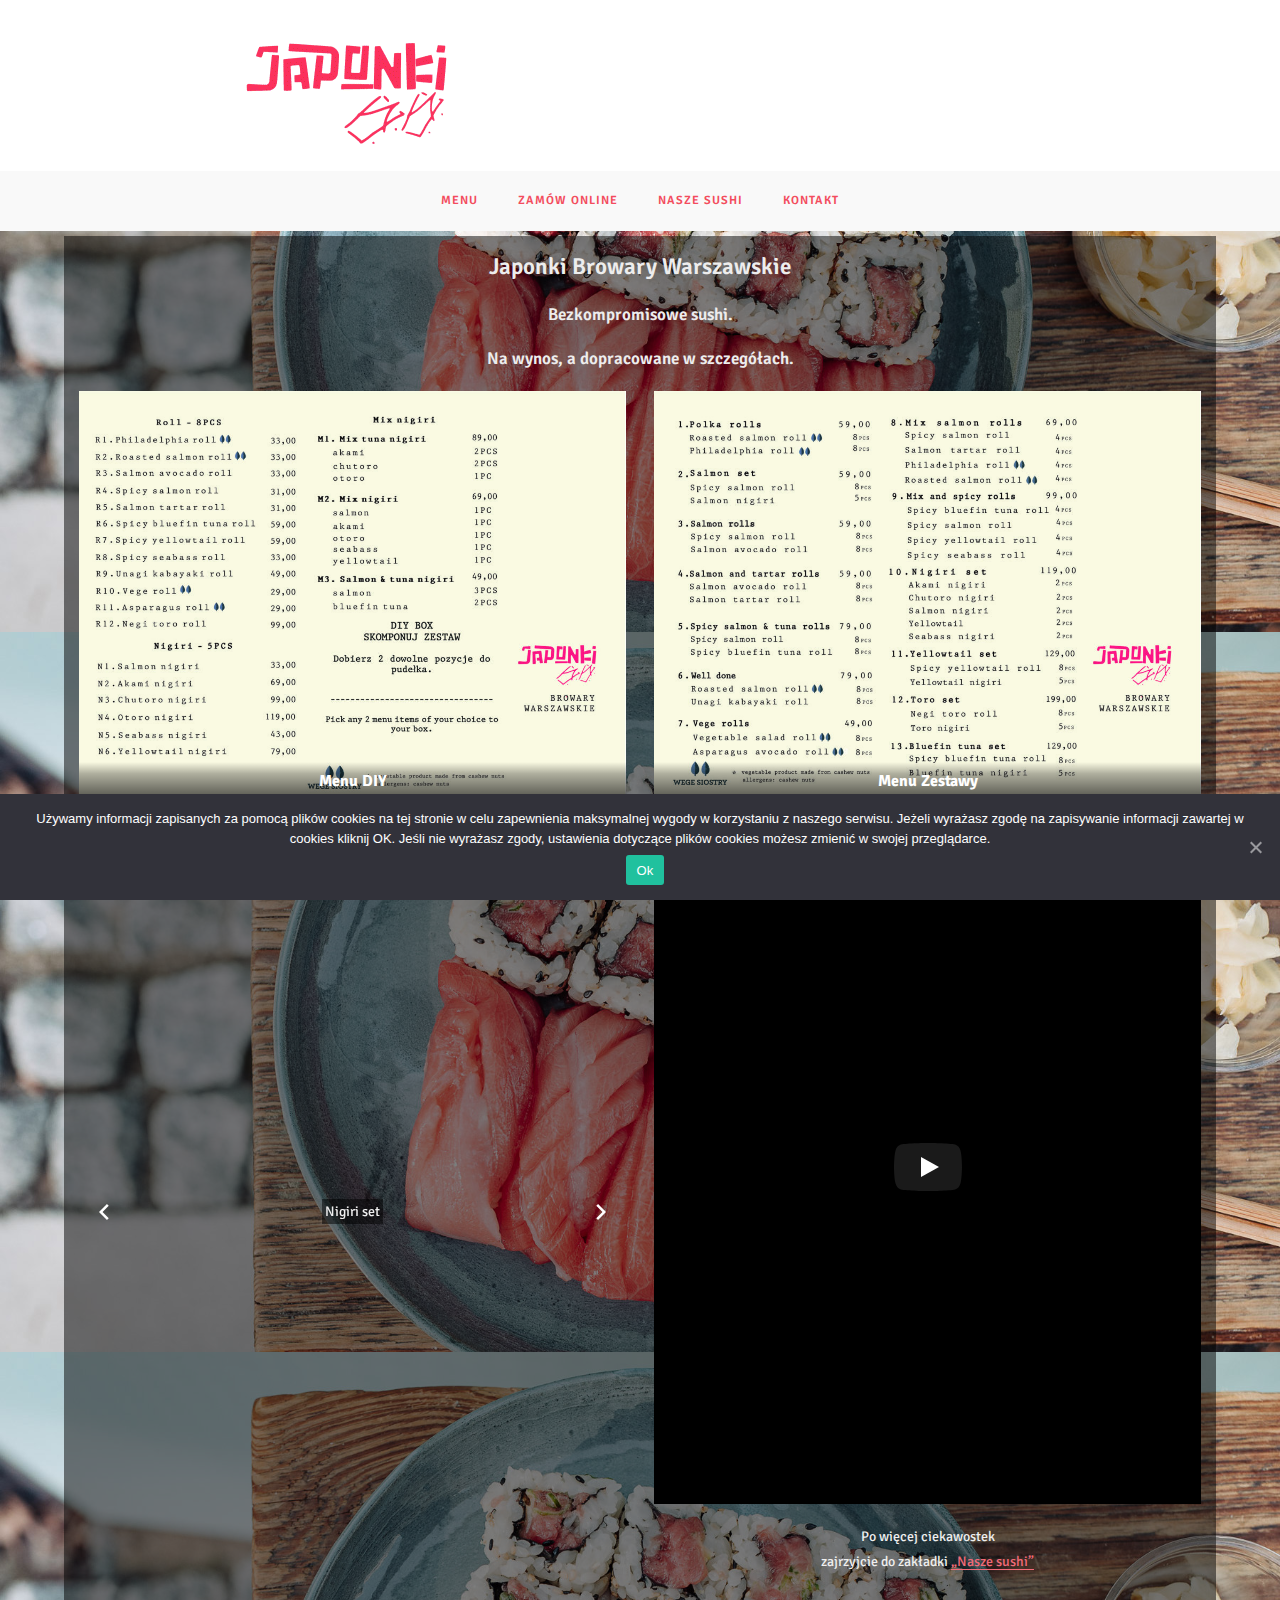
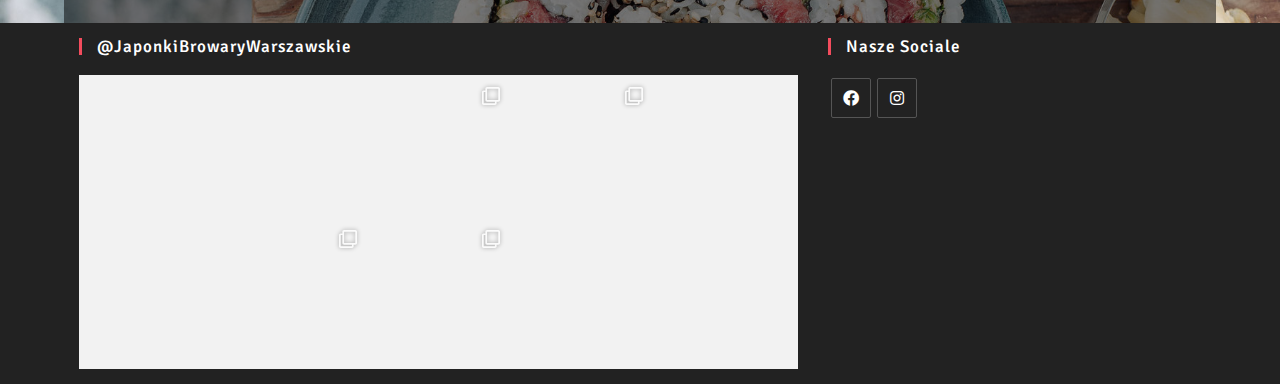
==== commit 4b99a8fa: "1" ====
--- a/index.html
+++ b/index.html
@@ -1,637 +1,719 @@
 <!DOCTYPE html>
-<html lang="pl">
+<html class="html" lang="pl-PL">
 <head>
-<title>Przepisy kulinarne - Sprawdzone i smaczne - Smaczny.pl</title>
-<meta charset="UTF-8">
+	<meta charset="UTF-8">
+	<link rel="profile" href="https://gmpg.org/xfn/11">
+<meta name="facebook-domain-verification" content="mustg1q87zab58tfq58sj86fkjxb25" />
+
+<!-- Facebook Pixel Code -->
+<script>
+!function(f,b,e,v,n,t,s)
+{if(f.fbq)return;n=f.fbq=function(){n.callMethod?
+n.callMethod.apply(n,arguments):n.queue.push(arguments)};
+if(!f._fbq)f._fbq=n;n.push=n;n.loaded=!0;n.version='2.0';
+n.queue=[];t=b.createElement(e);t.async=!0;
+t.src=v;s=b.getElementsByTagName(e)[0];
+s.parentNode.insertBefore(t,s)}(window, document,'script',
+'https://connect.facebook.net/en_US/fbevents.js');
+fbq('init', '1710442312678109');
+fbq('track', 'PageView');
+</script>
+<noscript><img height="1" width="1" style="display:none"
+src="https://www.facebook.com/tr?id=1710442312678109&ev=PageView&noscript=1"
+/></noscript>
+<!-- End Facebook Pixel Code -->
+	<meta name="robots" content="index, follow, max-image-preview:large, max-snippet:-1, max-video-preview:-1">
 <meta name="viewport" content="width=device-width, initial-scale=1">
-<meta name="description" content="Przepisy kulinarne - każdy wypróbowany i opatrzony zdjęciami. Na stronie także artykuły kulinarne, forum, przelicznik wag. Smaczna kuchnia w Twoim domu. Zapraszamy.">
-<meta name="keywords" content="przepis, przepisy kulinarne, kuchnia, ciasta, sałatki, alkohole, forum kulinarne, ciasto, placek, krem, smaczne, przetwory, dania, kulinaria">
-<link rel="next" href="przepisy,wszystkie,str,1">
-<link type="text/css" rel="stylesheet" href="css/frontend.1613392742.css">
-<script type="e3ec6a6fd8e8ee3129a7517e-text/javascript">
-document.cookie = 'resolution=' + window.innerWidth + '; path=/; domain=smaczny.pl';
-eval(function(p,a,c,k,e,r){e=function(c){return(c<62?'':e(parseInt(c/62)))+((c=c%62)>35?String.fromCharCode(c+29):c.toString(36))};if('0'.replace(0,e)==0){while(c--)r[e(c)]=k[c];k=[function(e){return r[e]||e}];e=function(){return'[3-9abd-fhj-rt-zA-M]'};c=1};while(c--)if(k[c])p=p.replace(new RegExp('\\b'+e(c)+'\\b','g'),k[c]);return p}('7 3={n:4(){5 a.b.6(/n/i)},o:4(){5 a.b.6(/o/i)},A:4(){5 a.b.6(/iPhone|iPad|iPod/i)},p:4(){5 a.b.6(/p Mini/i)},B:4(){5 a.b.6(/IEMobile/i)},q:4(){5 a.b.6(/q/i)},any:4(){r=3.C(\'3\');d(r!=e){d(r==0){3.8.h(\'3\',\'0\',t)}D{3.8.h(\'3\',\'1\',t)}}d(3.8.j(\'3\')==e){3.8.h(\'3\',\'1\',t)}5((3.n()||3.o()||3.A()||3.p()||3.B()||3.q())&&3.E())},E:4(){5(3.8.j(\'3\')==e||3.8.j(\'3\')==\'1\')},8:{h:4(9,F,u){d(u){7 k=new Date();k.setTime(k.getTime()+(u*24*G*G*1000));7 l="; l="+k.toGMTString()}D 7 l="";H.8=9+"="+F+l+"; path=/"},j:4(9){7 v=9+"=";7 w=H.8.split(\';\');for(7 i=0;i<w.m;i++){7 c=w[i];I(c.charAt(0)==\' \')c=c.x(1,c.m);d(c.indexOf(v)==0)5 c.x(v.m,c.m)}5 e}},C:4(9){7 6,J=/\\+/g,y=/([^&=]+)=?([^&]*)/g,z=4(s){5 decodeURIComponent(s.replace(J," "))},K=window.location.y.x(1),f={};I(6=y.exec(K))f[z(6[1])]=z(6[2]);5(L 9==="M")?f:((L f[9]==="M")?e:f[9])}};',[],49,'|||isMobile|function|return|match|var|cookie|name|navigator|userAgent||if|null|urlParams||set||get|date|expires|length|Android|BlackBerry|Opera|Mobi|param||30|days|nameEQ|ca|substring|search|decode|iOS|Windows|getParams|else|isMobileCookie|value|60|document|while|pl|query|typeof|undefined'.split('|'),0,{}));
-(function(i,s,o,g,r,a,m){i['GoogleAnalyticsObject']=r;i[r]=i[r]||function(){
-(i[r].q=i[r].q||[]).push(arguments)},i[r].l=1*new Date();a=s.createElement(o),
-m=s.getElementsByTagName(o)[0];a.async=1;a.src=g;m.parentNode.insertBefore(a,m)
-})(window,document,'script','//www.google-analytics.com/analytics.js','ga');
-ga('create', 'UA-151135-3', 'auto');
-ga('require', 'linkid');
-ga('require', 'displayfeatures');
-ga('set', { 'dimension1': 'Przepisy_Lista' });
-ga('set', { 'dimension2': 'Kategoria_0_Wszystkie' });
-ga('send', 'pageview');
-</script>
-<link href="css/css.css" rel="stylesheet">
-<script charset="UTF-8" src="js/d871e3197ef4cec53bd6286a782bd849_1.js" async type="e3ec6a6fd8e8ee3129a7517e-text/javascript"></script>
-<script async src="js/adsbygoogle.js" type="e3ec6a6fd8e8ee3129a7517e-text/javascript"></script>
-<script type="e3ec6a6fd8e8ee3129a7517e-text/javascript">
-(adsbygoogle = window.adsbygoogle || []).push({
-google_ad_client: "ca-pub-2227323920876039",
-enable_page_level_ads: true
-});
-</script>
-<script async src="js/652ed74b-ac38-4e4d-b00b-0af72434bee7.min.js" type="e3ec6a6fd8e8ee3129a7517e-text/javascript"></script>
-<script src="js/app.js" type="e3ec6a6fd8e8ee3129a7517e-text/javascript"></script>
-<link rel="preconnect" href="https://fonts.gstatic.com">
-<link href="css/css2.css" rel="stylesheet">
-</head>
-<body>
-<nav id="nav-head-main">
-<div class="cnt">
-<ul>
-<li id="logo">
-<a href="/">
-<img src="images/smaczny_przepisy_kulinarne.png" alt="smaczny.pl przepisy kulinarne"></a>
-</li>
-<li id="head-menu-search">
-<form class="form-inline" action="/index.php" method="GET" id="wysz">
-<input type="hidden" name="name" value="wysz">
-<input type="text" name="p_szukaj" placeholder="Wyszukaj przepis" aria-label="Wyszukiwarka przepisów">
-</form>
-</li>
-<li>
-<ul id="head-menu-user">
-<li>
-<a rel="nofollow" href="https://www.facebook.com/smacznypl">Facebook</a>
-</li>
-<li>
-<a href="/newsletter">Newsletter</a>
-</li>
+	<!-- This site is optimized with the Yoast SEO plugin v16.3 - https://yoast.com/wordpress/plugins/seo/ -->
+	<title>Menu | Japonki Browary Warszawskie</title>
+	<meta name="description" content="Bezkompromisowe sushi. Na wynos, a dopracowane w szczegółach. Nowe miejsce w samym sercu Woli w kompleksie Browary Warszawskie.">
+	<link rel="canonical" href="https://japonkisushi.pl/">
+	<meta property="og:locale" content="pl_PL">
+	<meta property="og:type" content="website">
+	<meta property="og:title" content="Menu | Japonki Browary Warszawskie">
+	<meta property="og:description" content="Bezkompromisowe sushi. Na wynos, a dopracowane w szczegółach. Nowe miejsce w samym sercu Woli w kompleksie Browary Warszawskie.">
+	<meta property="og:url" content="https://japonkisushi.pl/">
+	<meta property="og:site_name" content="Japonki Browary Warszawskie">
+	<meta property="article:publisher" content="https://www.facebook.com/japonkibrowarywarszawskie">
+	<meta property="article:modified_time" content="2021-05-11T09:37:28+00:00">
+	<meta property="og:image" content="images/japonki-background-horizontal.jpg">
+	<meta property="og:image:width" content="1800">
+	<meta property="og:image:height" content="1012">
+	<meta name="twitter:card" content="summary_large_image">
+	<meta name="twitter:label1" content="Szacowany czas czytania">
+	<meta name="twitter:data1" content="1 minuta">
+	<script type="application/ld+json" class="yoast-schema-graph">{"@context":"https://schema.org","@graph":[{"@type":"Organization","@id":"https://japonkisushi.pl/#organization","name":"Japonki Browary Warszawskie","url":"https://japonkisushi.pl/","sameAs":["https://www.facebook.com/japonkibrowarywarszawskie","https://www.instagram.com/japonkibrowarywarszawskie/"],"logo":{"@type":"ImageObject","@id":"https://japonkisushi.pl/#logo","inLanguage":"pl-PL","url":"https://japonkisushi.pl/wp-content/uploads/2021/04/JaponkiLogoKwadratMaly.png","contentUrl":"https://japonkisushi.pl/wp-content/uploads/2021/04/JaponkiLogoKwadratMaly.png","width":200,"height":200,"caption":"Japonki Browary Warszawskie"},"image":{"@id":"https://japonkisushi.pl/#logo"}},{"@type":"WebSite","@id":"https://japonkisushi.pl/#website","url":"https://japonkisushi.pl/","name":"Japonki Browary Warszawskie","description":"Bezkompromisowe sushi. Na wynos, a dopracowane w szczeg\u00f3\u0142ach.","publisher":{"@id":"https://japonkisushi.pl/#organization"},"potentialAction":[{"@type":"SearchAction","target":"https://japonkisushi.pl/?s={search_term_string}","query-input":"required name=search_term_string"}],"inLanguage":"pl-PL"},{"@type":"ImageObject","@id":"https://japonkisushi.pl/#primaryimage","inLanguage":"pl-PL","url":"https://japonkisushi.pl/wp-content/uploads/2021/04/japonki-background-horizontal.jpg","contentUrl":"https://japonkisushi.pl/wp-content/uploads/2021/04/japonki-background-horizontal.jpg","width":1800,"height":1012,"caption":"Toro set sushi w Japonki Browary Warszawskie"},{"@type":"WebPage","@id":"https://japonkisushi.pl/#webpage","url":"https://japonkisushi.pl/","name":"Menu | Japonki Browary Warszawskie","isPartOf":{"@id":"https://japonkisushi.pl/#website"},"about":{"@id":"https://japonkisushi.pl/#organization"},"primaryImageOfPage":{"@id":"https://japonkisushi.pl/#primaryimage"},"datePublished":"2021-04-26T14:19:36+00:00","dateModified":"2021-05-11T09:37:28+00:00","description":"Bezkompromisowe sushi. Na wynos, a dopracowane w szczeg\u00f3\u0142ach. Nowe miejsce w samym sercu Woli w kompleksie Browary Warszawskie.","breadcrumb":{"@id":"https://japonkisushi.pl/#breadcrumb"},"inLanguage":"pl-PL","potentialAction":[{"@type":"ReadAction","target":["https://japonkisushi.pl/"]}]},{"@type":"BreadcrumbList","@id":"https://japonkisushi.pl/#breadcrumb","itemListElement":[{"@type":"ListItem","position":1,"item":{"@id":"https://japonkisushi.pl/#webpage"}}]}]}</script>
+	<!-- / Yoast SEO plugin. -->
+
+
+<link rel="dns-prefetch" href="//fonts.googleapis.com">
+<link rel="dns-prefetch" href="//s.w.org">
+<link rel="alternate" type="application/rss+xml" title="Japonki Browary Warszawskie &raquo; Kanał z wpisami" href="https://japonkisushi.pl/feed/">
+<link rel="alternate" type="application/rss+xml" title="Japonki Browary Warszawskie &raquo; Kanał z komentarzami" href="https://japonkisushi.pl/comments/feed/">
+		<script type="text/javascript">
+			window._wpemojiSettings = {"baseUrl":"https:\/\/s.w.org\/images\/core\/emoji\/13.0.1\/72x72\/","ext":".png","svgUrl":"https:\/\/s.w.org\/images\/core\/emoji\/13.0.1\/svg\/","svgExt":".svg","source":{"concatemoji":"https:\/\/japonkisushi.pl\/wp-includes\/js\/wp-emoji-release.min.js?ver=5.7.2"}};
+			!function(e,a,t){var n,r,o,i=a.createElement("canvas"),p=i.getContext&&i.getContext("2d");function s(e,t){var a=String.fromCharCode;p.clearRect(0,0,i.width,i.height),p.fillText(a.apply(this,e),0,0);e=i.toDataURL();return p.clearRect(0,0,i.width,i.height),p.fillText(a.apply(this,t),0,0),e===i.toDataURL()}function c(e){var t=a.createElement("script");t.src=e,t.defer=t.type="text/javascript",a.getElementsByTagName("head")[0].appendChild(t)}for(o=Array("flag","emoji"),t.supports={everything:!0,everythingExceptFlag:!0},r=0;r<o.length;r++)t.supports[o[r]]=function(e){if(!p||!p.fillText)return!1;switch(p.textBaseline="top",p.font="600 32px Arial",e){case"flag":return s([127987,65039,8205,9895,65039],[127987,65039,8203,9895,65039])?!1:!s([55356,56826,55356,56819],[55356,56826,8203,55356,56819])&&!s([55356,57332,56128,56423,56128,56418,56128,56421,56128,56430,56128,56423,56128,56447],[55356,57332,8203,56128,56423,8203,56128,56418,8203,56128,56421,8203,56128,56430,8203,56128,56423,8203,56128,56447]);case"emoji":return!s([55357,56424,8205,55356,57212],[55357,56424,8203,55356,57212])}return!1}(o[r]),t.supports.everything=t.supports.everything&&t.supports[o[r]],"flag"!==o[r]&&(t.supports.everythingExceptFlag=t.supports.everythingExceptFlag&&t.supports[o[r]]);t.supports.everythingExceptFlag=t.supports.everythingExceptFlag&&!t.supports.flag,t.DOMReady=!1,t.readyCallback=function(){t.DOMReady=!0},t.supports.everything||(n=function(){t.readyCallback()},a.addEventListener?(a.addEventListener("DOMContentLoaded",n,!1),e.addEventListener("load",n,!1)):(e.attachEvent("onload",n),a.attachEvent("onreadystatechange",function(){"complete"===a.readyState&&t.readyCallback()})),(n=t.source||{}).concatemoji?c(n.concatemoji):n.wpemoji&&n.twemoji&&(c(n.twemoji),c(n.wpemoji)))}(window,document,window._wpemojiSettings);
+		</script>
+		<style type="text/css">
+img.wp-smiley,
+img.emoji {
+	display: inline !important;
+	border: none !important;
+	box-shadow: none !important;
+	height: 1em !important;
+	width: 1em !important;
+	margin: 0 .07em !important;
+	vertical-align: -0.1em !important;
+	background: none !important;
+	padding: 0 !important;
+}
+</style>
+	<link rel="stylesheet" id="sb_instagram_styles-css" href="css/sbi-styles.min.css" type="text/css" media="all">
+<link rel="stylesheet" id="wp-block-library-css" href="css/style.min.css" type="text/css" media="all">
+<link rel="stylesheet" id="wp-block-library-theme-css" href="css/theme.min.css" type="text/css" media="all">
+<link rel="stylesheet" id="eedee-gutenslider-block-editor-css" href="css/gutenslider.css" type="text/css" media="all">
+<link rel="stylesheet" id="contact-form-7-css" href="css/styles.css" type="text/css" media="all">
+<link rel="stylesheet" id="font-awesome-css" href="css/all.min.css" type="text/css" media="all">
+<link rel="stylesheet" id="simple-line-icons-css" href="css/simple-line-icons.min.css" type="text/css" media="all">
+<link rel="stylesheet" id="magnific-popup-css" href="css/magnific-popup.min.css" type="text/css" media="all">
+<link rel="stylesheet" id="slick-css" href="css/slick.min.css" type="text/css" media="all">
+<link rel="stylesheet" id="oceanwp-style-css" href="css/style.min_1.css" type="text/css" media="all">
+<link rel="stylesheet" id="oceanwp-google-font-signika-css" href="css/css.css" type="text/css" media="all">
+<link rel="stylesheet" id="cookie-notice-front-css" href="css/front.min.css" type="text/css" media="all">
+<link rel="stylesheet" id="oe-widgets-style-css" href="css/widgets.css" type="text/css" media="all">
+<script type="text/javascript" src="js/wp-polyfill.min.js" id="wp-polyfill-js"></script>
+<script type="text/javascript" id="wp-polyfill-js-after">
+( 'fetch' in window ) || document.write( '<script src="https://japonkisushi.pl/wp-includes/js/dist/vendor/wp-polyfill-fetch.min.js?x28974&amp;ver=3.0.0"></scr' + 'ipt>' );( document.contains ) || document.write( '<script src="https://japonkisushi.pl/wp-includes/js/dist/vendor/wp-polyfill-node-contains.min.js?x28974&amp;ver=3.42.0"></scr' + 'ipt>' );( window.DOMRect ) || document.write( '<script src="https://japonkisushi.pl/wp-includes/js/dist/vendor/wp-polyfill-dom-rect.min.js?x28974&amp;ver=3.42.0"></scr' + 'ipt>' );( window.URL && window.URL.prototype && window.URLSearchParams ) || document.write( '<script src="https://japonkisushi.pl/wp-includes/js/dist/vendor/wp-polyfill-url.min.js?x28974&amp;ver=3.6.4"></scr' + 'ipt>' );( window.FormData && window.FormData.prototype.keys ) || document.write( '<script src="https://japonkisushi.pl/wp-includes/js/dist/vendor/wp-polyfill-formdata.min.js?x28974&amp;ver=3.0.12"></scr' + 'ipt>' );( Element.prototype.matches && Element.prototype.closest ) || document.write( '<script src="https://japonkisushi.pl/wp-includes/js/dist/vendor/wp-polyfill-element-closest.min.js?x28974&amp;ver=2.0.2"></scr' + 'ipt>' );( 'objectFit' in document.documentElement.style ) || document.write( '<script src="https://japonkisushi.pl/wp-includes/js/dist/vendor/wp-polyfill-object-fit.min.js?x28974&amp;ver=2.3.4"></scr' + 'ipt>' );
+</script>
+<script type="text/javascript" src="js/dom-ready.min.js" id="wp-dom-ready-js"></script>
+<script type="text/javascript" src="js/hooks.min.js" id="wp-hooks-js"></script>
+<script type="text/javascript" src="js/i18n.min.js" id="wp-i18n-js"></script>
+<script type="text/javascript" id="wp-i18n-js-after">
+wp.i18n.setLocaleData( { 'text direction\u0004ltr': [ 'ltr' ] } );
+</script>
+<script type="text/javascript" id="eedee-gutenslider-front-js-translations">
+( function( domain, translations ) {
+	var localeData = translations.locale_data[ domain ] || translations.locale_data.messages;
+	localeData[""].domain = domain;
+	wp.i18n.setLocaleData( localeData, domain );
+} )( "eedee", { "locale_data": { "messages": { "": {} } } } );
+</script>
+<script type="text/javascript" src="js/gutenslider-front.js" id="eedee-gutenslider-front-js"></script>
+<script type="text/javascript" src="js/jquery.min.js" id="jquery-core-js"></script>
+<script type="text/javascript" src="js/jquery-migrate.min.js" id="jquery-migrate-js"></script>
+<script type="text/javascript" id="cookie-notice-front-js-extra">
+/* <![CDATA[ */
+var cnArgs = {"ajaxUrl":"https:\/\/japonkisushi.pl\/wp-admin\/admin-ajax.php","nonce":"b85128a0af","hideEffect":"fade","position":"bottom","onScroll":"0","onScrollOffset":"100","onClick":"0","cookieName":"cookie_notice_accepted","cookieTime":"2592000","cookieTimeRejected":"2592000","cookiePath":"\/","cookieDomain":"","redirection":"0","cache":"1","refuse":"0","revokeCookies":"0","revokeCookiesOpt":"automatic","secure":"1"};
+/* ]]> */
+</script>
+<script async type="text/javascript" src="js/front.min.js" id="cookie-notice-front-js"></script>
+<link rel="https://api.w.org/" href="https://japonkisushi.pl/wp-json/"><link rel="alternate" type="application/json" href="https://japonkisushi.pl/wp-json/wp/v2/pages/12"><link rel="EditURI" type="application/rsd+xml" title="RSD" href="https://japonkisushi.pl/xmlrpc.php?rsd">
+<link rel="wlwmanifest" type="application/wlwmanifest+xml" href="https://japonkisushi.pl/wp-includes/wlwmanifest.xml"> 
+<meta name="generator" content="WordPress 5.7.2">
+<link rel="shortlink" href="https://japonkisushi.pl/">
+<link rel="alternate" type="application/json+oembed" href="https://japonkisushi.pl/wp-json/oembed/1.0/embed?url=https%3A%2F%2Fjaponkisushi.pl%2F">
+<link rel="alternate" type="text/xml+oembed" href="https://japonkisushi.pl/wp-json/oembed/1.0/embed?url=https%3A%2F%2Fjaponkisushi.pl%2F&#038;format=xml">
+<!-- Facebook Pixel Code -->
+<script>
+  !function(f,b,e,v,n,t,s)
+  {if(f.fbq)return;n=f.fbq=function(){n.callMethod?
+  n.callMethod.apply(n,arguments):n.queue.push(arguments)};
+  if(!f._fbq)f._fbq=n;n.push=n;n.loaded=!0;n.version='2.0';
+  n.queue=[];t=b.createElement(e);t.async=!0;
+  t.src=v;s=b.getElementsByTagName(e)[0];
+  s.parentNode.insertBefore(t,s)}(window, document,'script',
+  'https://connect.facebook.net/en_US/fbevents.js');
+  fbq('init', '3952329374823544');
+  fbq('track', 'PageView');
+</script>
+<noscript><img height="1" width="1" style="display:none" src="tr"></noscript>
+
+<!-- Global site tag (gtag.js) - Google Analytics -->
+<script async src="js_1"></script>
+<script>
+  window.dataLayer = window.dataLayer || [];
+  function gtag(){dataLayer.push(arguments);}
+  gtag('js', new Date());
+
+  gtag('config', 'G-0660BWV1ZG');
+</script><!-- End Facebook Pixel Code -->
+<meta name="facebook-domain-verification" content="r83cmi44wa6m5pyx4c64sc2fb72sgd"><style type="text/css">.broken_link, a.broken_link {
+	text-decoration: line-through;
+}</style>				<style id="uagb-style-conditional-extension">@media (min-width: 1025px){body .uag-hide-desktop.uagb-google-map__wrap,body .uag-hide-desktop{display:none}}@media (min-width: 768px) and (max-width: 1024px){body .uag-hide-tab.uagb-google-map__wrap,body .uag-hide-tab{display:none}}@media (max-width: 767px){body .uag-hide-mob.uagb-google-map__wrap,body .uag-hide-mob{display:none}}</style>
+			<link rel="icon" href="images/cropped-JaponkiLogoKwadratMaly-32x32.png" sizes="32x32">
+<link rel="icon" href="images/cropped-JaponkiLogoKwadratMaly-192x192.png" sizes="192x192">
+<link rel="apple-touch-icon" href="images/cropped-JaponkiLogoKwadratMaly-180x180.png">
+<meta name="msapplication-TileImage" content="https://japonkisushi.pl/wp-content/uploads/2021/04/cropped-JaponkiLogoKwadratMaly-270x270.png">
+		<style type="text/css" id="wp-custom-css">
+			div.entry.clr{box-shadow:inset 0 0 0 100vw rgb(0 0 0 / 50%);padding:15px 15px 15px 15px}.wp-block-columns{margin-bottom:1em}#menu-item-20 a{animation:zmianaTlo 6s ease-in 1s alternate infinite}@keyframes zmianaTlo{0%{background-color:#f9f9f9;color:#f34c5d}30%{background-color:#86942A;color:white}60%{background-color:#f9f9f9;color:#f34c5d}100%{background-color:#f9f9f9;color:#f34c5d}}@media only screen and (min-width:1200px){.delivery-desc{margin-left:auto;margin-right:auto;width:50%;font-size:16px}}@media only screen and (max-width:958px){body{background-image:url(images/japonki-background-vertical.jpg);background-position:bottom center !important}}.wp-block-gallery .blocks-gallery-image figcaption,.wp-block-gallery .blocks-gallery-item figcaption{font-size:16px;font-weight:bold;padding:5px}#sb_instagram{margin-left:0}body .oceanwp-row .span_1_of_2.col.col-2{width:35%}body .oceanwp-row .span_1_of_2.col.col-1{width:65%}.wp-block-eedee-block-gutenslide .slide-content>:last-child{padding :0 3px 0 3px;box-shadow:inset 0 0 0 100vw rgb(0 0 0 / 50%)}		</style>
+		<!-- OceanWP CSS -->
+<style type="text/css">
+/* General CSS */a:hover,a.light:hover,.theme-heading .text::before,.theme-heading .text::after,#top-bar-content >a:hover,#top-bar-social li.oceanwp-email a:hover,#site-navigation-wrap .dropdown-menu >li >a:hover,#site-header.medium-header #medium-searchform button:hover,.oceanwp-mobile-menu-icon a:hover,.blog-entry.post .blog-entry-header .entry-title a:hover,.blog-entry.post .blog-entry-readmore a:hover,.blog-entry.thumbnail-entry .blog-entry-category a,ul.meta li a:hover,.dropcap,.single nav.post-navigation .nav-links .title,body .related-post-title a:hover,body #wp-calendar caption,body .contact-info-widget.default i,body .contact-info-widget.big-icons i,body .custom-links-widget .oceanwp-custom-links li a:hover,body .custom-links-widget .oceanwp-custom-links li a:hover:before,body .posts-thumbnails-widget li a:hover,body .social-widget li.oceanwp-email a:hover,.comment-author .comment-meta .comment-reply-link,#respond #cancel-comment-reply-link:hover,#footer-widgets .footer-box a:hover,#footer-bottom a:hover,#footer-bottom #footer-bottom-menu a:hover,.sidr a:hover,.sidr-class-dropdown-toggle:hover,.sidr-class-menu-item-has-children.active >a,.sidr-class-menu-item-has-children.active >a >.sidr-class-dropdown-toggle,input[type=checkbox]:checked:before{color:#f34c5d}input[type="button"],input[type="reset"],input[type="submit"],button[type="submit"],.button,#site-navigation-wrap .dropdown-menu >li.btn >a >span,.thumbnail:hover i,.post-quote-content,.omw-modal .omw-close-modal,body .contact-info-widget.big-icons li:hover i,body div.wpforms-container-full .wpforms-form input[type=submit],body div.wpforms-container-full .wpforms-form button[type=submit],body div.wpforms-container-full .wpforms-form .wpforms-page-button{background-color:#f34c5d}.widget-title{border-color:#f34c5d}blockquote{border-color:#f34c5d}#searchform-dropdown{border-color:#f34c5d}.dropdown-menu .sub-menu{border-color:#f34c5d}.blog-entry.large-entry .blog-entry-readmore a:hover{border-color:#f34c5d}.oceanwp-newsletter-form-wrap input[type="email"]:focus{border-color:#f34c5d}.social-widget li.oceanwp-email a:hover{border-color:#f34c5d}#respond #cancel-comment-reply-link:hover{border-color:#f34c5d}body .contact-info-widget.big-icons li:hover i{border-color:#f34c5d}#footer-widgets .oceanwp-newsletter-form-wrap input[type="email"]:focus{border-color:#f34c5d}blockquote,.wp-block-quote{border-left-color:#f34c5d}input[type="button"]:hover,input[type="reset"]:hover,input[type="submit"]:hover,button[type="submit"]:hover,input[type="button"]:focus,input[type="reset"]:focus,input[type="submit"]:focus,button[type="submit"]:focus,.button:hover,#site-navigation-wrap .dropdown-menu >li.btn >a:hover >span,.post-quote-author,.omw-modal .omw-close-modal:hover,body div.wpforms-container-full .wpforms-form input[type=submit]:hover,body div.wpforms-container-full .wpforms-form button[type=submit]:hover,body div.wpforms-container-full .wpforms-form .wpforms-page-button:hover{background-color:#f2919b}body{background-image:url(images/japonki-background-horizontal.jpg)}body{background-position:center center}body{background-repeat:repeat}body{background-size:contain}a{color:#f26a78}a:hover{color:#dd3333}.page-header,.has-transparent-header .page-header{padding:27px 0 34px 0}body .theme-button,body input[type="submit"],body button[type="submit"],body button,body .button,body div.wpforms-container-full .wpforms-form input[type=submit],body div.wpforms-container-full .wpforms-form button[type=submit],body div.wpforms-container-full .wpforms-form .wpforms-page-button{background-color:#f34c5d}body .theme-button:hover,body input[type="submit"]:hover,body button[type="submit"]:hover,body button:hover,body .button:hover,body div.wpforms-container-full .wpforms-form input[type=submit]:hover,body div.wpforms-container-full .wpforms-form input[type=submit]:active,body div.wpforms-container-full .wpforms-form button[type=submit]:hover,body div.wpforms-container-full .wpforms-form button[type=submit]:active,body div.wpforms-container-full .wpforms-form .wpforms-page-button:hover,body div.wpforms-container-full .wpforms-form .wpforms-page-button:active{background-color:#f20018}/* Header CSS */#site-header-inner{padding:0 0 5px 0}#site-header.medium-header .top-header-wrap{padding:25px 0 25px 0}#site-header.medium-header #site-navigation-wrap .dropdown-menu >li >a{padding:0 20px 0 20px}#site-header.has-header-media .overlay-header-media{background-color:rgba(0,0,0,0.5)}#site-logo #site-logo-inner a img,#site-header.center-header #site-navigation-wrap .middle-site-logo a img{max-width:300px}#site-header #site-logo #site-logo-inner a img,#site-header.center-header #site-navigation-wrap .middle-site-logo a img{max-height:300px}@media (max-width:480px){#site-header #site-logo #site-logo-inner a img,#site-header.center-header #site-navigation-wrap .middle-site-logo a img{max-height:150px}}#site-navigation-wrap .dropdown-menu >li >a,.oceanwp-mobile-menu-icon a,#searchform-header-replace-close{color:#f34c5d}#site-navigation-wrap .dropdown-menu >li >a:hover,.oceanwp-mobile-menu-icon a:hover,#searchform-header-replace-close:hover{color:#5b9301}.oceanwp-social-menu ul li a{margin:0 5px 0 5px}@media (max-width:480px){.oceanwp-social-menu ul li a{margin:0 5px 0 5px}}@media (max-width:320px){#top-bar-nav,#site-navigation-wrap,.oceanwp-social-menu,.after-header-content{display:none}.center-logo #site-logo{float:none;position:absolute;left:50%;padding:0;-webkit-transform:translateX(-50%);transform:translateX(-50%)}#site-header.center-header #site-logo,.oceanwp-mobile-menu-icon,#oceanwp-cart-sidebar-wrap{display:block}body.vertical-header-style #outer-wrap{margin:0 !important}#site-header.vertical-header{position:relative;width:100%;left:0 !important;right:0 !important}#site-header.vertical-header .has-template >#site-logo{display:block}#site-header.vertical-header #site-header-inner{display:-webkit-box;display:-webkit-flex;display:-ms-flexbox;display:flex;-webkit-align-items:center;align-items:center;padding:0;max-width:90%}#site-header.vertical-header #site-header-inner >*:not(.oceanwp-mobile-menu-icon){display:none}#site-header.vertical-header #site-header-inner >*{padding:0 !important}#site-header.vertical-header #site-header-inner #site-logo{display:block;margin:0;width:50%;text-align:left}body.rtl #site-header.vertical-header #site-header-inner #site-logo{text-align:right}#site-header.vertical-header #site-header-inner .oceanwp-mobile-menu-icon{width:50%;text-align:right}body.rtl #site-header.vertical-header #site-header-inner .oceanwp-mobile-menu-icon{text-align:left}#site-header.vertical-header .vertical-toggle,body.vertical-header-style.vh-closed #site-header.vertical-header .vertical-toggle{display:none}#site-logo.has-responsive-logo .custom-logo-link{display:none}#site-logo.has-responsive-logo .responsive-logo-link{display:block}.is-sticky #site-logo.has-sticky-logo .responsive-logo-link{display:none}.is-sticky #site-logo.has-responsive-logo .sticky-logo-link{display:block}#top-bar.has-no-content #top-bar-social.top-bar-left,#top-bar.has-no-content #top-bar-social.top-bar-right{position:inherit;left:auto;right:auto;float:none;height:auto;line-height:1.5em;margin-top:0;text-align:center}#top-bar.has-no-content #top-bar-social li{float:none;display:inline-block}.owp-cart-overlay,#side-panel-wrap a.side-panel-btn{display:none !important}}/* Footer Widgets CSS */#footer-widgets{padding:15px 0 15px 0}/* Typography CSS */body{font-family:Signika;color:#efefef}h1,h2,h3,h4,h5,h6,.theme-heading,.widget-title,.oceanwp-widget-recent-posts-title,.comment-reply-title,.entry-title,.sidebar-box .widget-title{font-family:Signika;color:#ededed}#site-navigation-wrap .dropdown-menu >li >a,#site-header.full_screen-header .fs-dropdown-menu >li >a,#site-header.top-header #site-navigation-wrap .dropdown-menu >li >a,#site-header.center-header #site-navigation-wrap .dropdown-menu >li >a,#site-header.medium-header #site-navigation-wrap .dropdown-menu >li >a,.oceanwp-mobile-menu-icon a{font-family:Signika;font-weight:600}.sidr-class-dropdown-menu li a,a.sidr-class-toggle-sidr-close,#mobile-dropdown ul li a,body #mobile-fullscreen ul li a{font-weight:600}.sidebar-box,.footer-box{font-family:Signika;font-weight:500;font-style:normal;font-size:20px}#footer-widgets .footer-box .widget-title{font-family:Signika;font-weight:500;font-style:normal;font-size:17px}@media (max-width:480px){#footer-widgets .footer-box .widget-title{font-size:14px}}
+</style></head>
+
+<body class="home page-template-default page page-id-12 wp-custom-logo wp-embed-responsive oceanwp-theme dropdown-mobile medium-header-style no-header-border content-full-width content-max-width page-header-disabled has-breadcrumbs cookies-not-set no-margins" itemscope="itemscope" itemtype="https://schema.org/WebPage">
+
+	
+	
+	<div id="outer-wrap" class="site clr">
+
+		<a class="skip-link screen-reader-text" href="#main">Skip to content</a>
+
+		
+		<div id="wrap" class="clr">
+
+			
+			
+<header id="site-header" class="medium-header hidden-menu clr" data-height="74" itemscope="itemscope" itemtype="https://schema.org/WPHeader" role="banner">
+
+	
+		
+
+<div id="site-header-inner" class="clr">
+
+	
+		<div class="top-header-wrap clr">
+			<div class="container clr">
+				<div class="top-header-inner clr">
+
+					
+						<div class="top-col clr col-1 logo-col">
+
+							
+
+<div id="site-logo" class="clr has-responsive-logo" itemscope itemtype="https://schema.org/Brand">
+
+	
+	<div id="site-logo-inner" class="clr">
+
+		<a href="https://japonkisushi.pl/" class="custom-logo-link" rel="home" aria-current="page"><img width="250" height="121" src="images/cropped-JaponkiLogoPodluzne.png" class="custom-logo" alt="Japonki Browary Warszawskie logo"></a><a href="https://japonkisushi.pl/" class="responsive-logo-link" rel="home"><img src="images/JaponkiLogoKwadratMaly.png" class="responsive-logo" width="200" height="200" alt="Japonki Browary Warszawskie logo small"></a>
+	</div><!-- #site-logo-inner -->
+
+	
+	
+</div><!-- #site-logo -->
+
+
+						</div>
+
+						
+						<div class="top-col clr col-2">
+
+							
+						</div>
+
+						
+				</div>
+			</div>
+		</div>
+
+		
+	<div class="bottom-header-wrap clr">
+
+					<div id="site-navigation-wrap" class="clr center-menu">
+			
+			
+							<div class="container clr">
+				
+			<nav id="site-navigation" class="navigation main-navigation clr" itemscope="itemscope" itemtype="https://schema.org/SiteNavigationElement" role="navigation">
+
+				<ul id="menu-japonki-menu" class="main-menu dropdown-menu sf-menu"><li id="menu-item-23" class="menu-item menu-item-type-post_type menu-item-object-page menu-item-home current-menu-item page_item page-item-12 current_page_item menu-item-23"><a href="https://japonkisushi.pl/" class="menu-link"><span class="text-wrap">Menu</span></a></li><li id="menu-item-20" class="menu-item menu-item-type-post_type menu-item-object-page menu-item-20"><a href="https://japonkisushi.pl/zamow-online/" class="menu-link"><span class="text-wrap">Zamów online</span></a></li><li id="menu-item-22" class="menu-item menu-item-type-post_type menu-item-object-page menu-item-22"><a href="https://japonkisushi.pl/nasze-sushi/" class="menu-link"><span class="text-wrap">Nasze sushi</span></a></li><li id="menu-item-21" class="menu-item menu-item-type-post_type menu-item-object-page menu-item-21"><a href="https://japonkisushi.pl/kontakt/" class="menu-link"><span class="text-wrap">Kontakt</span></a></li></ul>
+			</nav><!-- #site-navigation -->
+
+							</div>
+				
+			
+					</div><!-- #site-navigation-wrap -->
+			
+		
+	
+		
+	<div class="oceanwp-mobile-menu-icon clr mobile-right">
+
+		
+		
+		
+		<a href="javascript:void(0)" class="mobile-menu" aria-label="Mobile Menu">
+							<i class="fa fa-bars" aria-hidden="true"></i>
+								<span class="oceanwp-text">Rozwiń</span>
+				<span class="oceanwp-close-text">Zamknij</span>
+						</a>
+
+		
+		
+		
+	</div><!-- #oceanwp-mobile-menu-navbar -->
+
+
+		
+<div id="mobile-dropdown" class="clr">
+
+	<nav class="clr" itemscope="itemscope" itemtype="https://schema.org/SiteNavigationElement">
+
+		<ul id="menu-japonki-menu-1" class="menu"><li class="menu-item menu-item-type-post_type menu-item-object-page menu-item-home current-menu-item page_item page-item-12 current_page_item menu-item-23"><a href="https://japonkisushi.pl/" aria-current="page">Menu</a></li>
+<li class="menu-item menu-item-type-post_type menu-item-object-page menu-item-20"><a href="https://japonkisushi.pl/zamow-online/">Zamów online</a></li>
+<li class="menu-item menu-item-type-post_type menu-item-object-page menu-item-22"><a href="https://japonkisushi.pl/nasze-sushi/">Nasze sushi</a></li>
+<li class="menu-item menu-item-type-post_type menu-item-object-page menu-item-21"><a href="https://japonkisushi.pl/kontakt/">Kontakt</a></li>
 </ul>
-</li>
-</ul>
+	</nav>
+
 </div>
-</nav>
-<nav id="nav-head-menu">
-<div class="cnt">
-<ul id="head-menu">
-<li><a href="/">Przepisy</a><div class="menu-more"><svg aria-hidden="true" focusable="false" data-prefix="fas" data-icon="chevron-right" class="svg-inline--fa fa-chevron-right fa-w-10" role="img" xmlns="http://www.w3.org/2000/svg" viewBox="0 0 320 512">
-<path fill="currentColor" d="M285.476 272.971L91.132 467.314c-9.373 9.373-24.569 9.373-33.941 0l-22.667-22.667c-9.357-9.357-9.375-24.522-.04-33.901L188.505 256 34.484 101.255c-9.335-9.379-9.317-24.544.04-33.901l22.667-22.667c9.373-9.373 24.569-9.373 33.941 0L285.475 239.03c9.373 9.372 9.373 24.568.001 33.941z"/>
-</svg>
-</div><div><ul><li class="grid-item"><a href="/przepisy,ciasta">Ciasta i słodkości</a><ul><li><a href="/przepisy,ciasta_z_kremem">Ciasta z kremem</a></li><li><a href="/przepisy,biszkopty">Biszkopty</a></li><li><a href="/przepisy,ciasta_kruche">Ciasta kruche</a></li><li><a href="/przepisy,serniki">Serniki</a></li><li><a href="/przepisy,szarlotki">Szarlotki</a></li><li><a href="/przepisy,ciasta_bez_pieczenia">Ciasta bez pieczenia</a></li><li><a href="/przepisy,torty">Torty</a></li><li><a href="/przepisy,babki">Babki</a></li><li><a href="/przepisy,ciastka">Ciastka</a><ul><li><a href="/przepisy,ciastka_kruche">Ciastka kruche</a></li><li><a href="/przepisy,muffinki">Muffinki</a></li></ul></li><li><a href="/przepisy,ciasta_drozdzowe">Ciasta drożdżowe</a></li><li><a href="/przepisy,pierniki_i_pierniczki">Pierniki i pierniczki</a></li><li><a href="/przepisy,paczki_i_drozdzowki">Pączki i drożdżówki</a></li><li><a href="/przepisy,makowce">Makowce</a></li><li><a href="/przepisy,ciasta-piernikowe-pierniki">Ciasta piernikowe</a></li><li><a href="/przepisy,faworki_i_chrusciki">Faworki i chruściki</a></li><li><a href="/przepisy,murzynki">Murzynki</a></li><li><a href="/przepisy,lukry_i_polewy">Lukry i polewy</a></li><li><a href="/przepisy,mazurki">Mazurki</a></li></ul></li><li class="grid-item"><a href="/przepisy,dania_glowne">Dania główne</a><ul><li><a href="/przepisy,kotlety">Kotlety</a></li><li><a href="/przepisy,pierogi">Pierogi</a></li><li><a href="/przepisy,dania_jednogarnkowe">Dania jednogarnkowe</a></li><li><a href="/przepisy,dania_z_patelni">Dania z patelni</a></li><li><a href="/przepisy,dania_zapiekane">Dania zapiekane</a></li><li><a href="/przepisy,bigosy">Bigosy</a></li><li><a href="/przepisy,gulasze">Gulasze</a></li><li><a href="/przepisy,dania_miesne">Dania mięsne</a></li><li><a href="/przepisy,pulpety">Pulpety</a></li><li><a href="/przepisy,pieczenie_miesne">Pieczenie mięsne</a></li></ul></li><li class="grid-item"><a href="/przepisy,salatki">Sałatki</a></li><li class="grid-item"><a href="/przepisy,przystawki">Przystawki</a></li><li class="grid-item"><a href="/przepisy,surowki">Surówki</a></li><li class="grid-item"><a href="/przepisy,desery_i_lody">Desery i lody</a></li><li class="grid-item"><a href="/przepisy,przetwory">Przetwory</a><ul><li><a href="/przepisy,soki">Soki</a></li><li><a href="/przepisy,dzemy">Dżemy</a></li></ul></li><li class="grid-item"><a href="/przepisy,zupy">Zupy</a></li><li class="grid-item"><a href="/przepisy,napoje">Napoje</a><ul><li><a href="/przepisy,koktajle">Koktajle</a></li><li><a href="/przepisy,smoothie">Smoothie</a></li><li><a href="/przepisy,kompoty">Kompoty</a></li></ul></li><li class="grid-item"><a href="/przepisy,pasty">Pasty</a></li><li class="grid-item"><a href="/przepisy,alkohole">Alkohole</a><ul><li><a href="/przepisy,nalewki">Nalewki</a></li><li><a href="/przepisy,likiery">Likiery</a></li></ul></li><li class="grid-item">Inne rodzaje<ul><li><a href="/przepisy,dipy">Dipy</a></li><li><a href="/przepisy,sosy">Sosy</a></li><li><a href="/przepisy,pasztety">Pasztety</a></li></ul></li></ul></div></li> <li class="menu-open">Składnik<div class="menu-more"><svg aria-hidden="true" focusable="false" data-prefix="fas" data-icon="chevron-right" class="svg-inline--fa fa-chevron-right fa-w-10" role="img" xmlns="http://www.w3.org/2000/svg" viewBox="0 0 320 512">
-<path fill="currentColor" d="M285.476 272.971L91.132 467.314c-9.373 9.373-24.569 9.373-33.941 0l-22.667-22.667c-9.357-9.357-9.375-24.522-.04-33.901L188.505 256 34.484 101.255c-9.335-9.379-9.317-24.544.04-33.901l22.667-22.667c9.373-9.373 24.569-9.373 33.941 0L285.475 239.03c9.373 9.372 9.373 24.568.001 33.941z"/>
-</svg>
-</div><div><ul><li class="grid-item"><a href="/przepisy,owoce">Owoce</a><ul><li><a href="/przepisy,brzoskwinia">Brzoskwinia</a></li><li><a href="/przepisy,jablko">Jabłko</a></li><li><a href="/przepisy,truskawki">Truskawki</a></li><li><a href="/przepisy,rabarbar">Rabarbar</a></li><li><a href="/przepisy,jagody">Jagody</a></li><li><a href="/przepisy,ananas">Ananas</a></li><li><a href="/przepisy,awokado">Awokado</a></li><li><a href="/przepisy,arbuz">Arbuz</a></li><li><a href="/przepisy,cytryna">Cytryna</a></li><li><a href="/przepisy,gruszka">Gruszka</a></li><li><a href="/przepisy,maliny">Maliny</a></li><li><a href="/przepisy,kiwi">Kiwi</a></li><li><a href="/przepisy,aronie">Aronia</a></li><li><a href="/przepisy,banan">Banan</a></li><li><a href="/przepisy,czarna_porzeczka">Czarna porzeczka</a></li><li><a href="/przepisy,czerwona_porzeczka">Czerwona porzeczka</a></li><li><a href="/przepisy,limonka">Limonka</a></li><li><a href="/przepisy,czeresnia">Czereśnia</a></li><li><a href="/przepisy,sliwki">Śliwki</a></li><li><a href="/przepisy,pomarancza">Pomarańcza</a></li></ul></li><li class="grid-item"><a href="/przepisy,warzywa">Warzywa</a><ul><li><a href="/przepisy,czosnek">Czosnek</a></li><li><a href="/przepisy,ogorek">Ogórek</a></li><li><a href="/przepisy,cebula">Cebula</a></li><li><a href="/przepisy,kapusta">Kapusta</a></li><li><a href="/przepisy,cukinia">Cukinia</a></li><li><a href="/przepisy,papryka">Papryka</a></li><li><a href="/przepisy,salata">Sałata</a></li><li><a href="/przepisy,ziemniaki">Ziemniaki</a></li><li><a href="/przepisy,por">Por</a></li><li><a href="/przepisy,pomidor">Pomidor</a></li><li><a href="/przepisy,koperek">Koperek</a></li><li><a href="/przepisy,kapusta_pekinska">Kapusta pekińska</a></li><li><a href="/przepisy,marchewka">Marchewka</a></li><li><a href="/przepisy,kalafior">Kalafior</a></li><li><a href="/przepisy,seler">Seler</a></li><li><a href="/przepisy,buraki_czerwone">Buraki czerwone</a></li><li><a href="/przepisy,szczypiorek">Szczypiorek</a></li><li><a href="/przepisy,pietruszka">Pietruszka</a></li><li><a href="/przepisy,szpinak">Szpinak</a></li><li><a href="/przepisy,groszek_konserwowy">Groszek konserwowy</a></li><li><a href="/przepisy,fasola">Fasola</a></li><li><a href="/przepisy,fasolka_szparagowa">Fasolka szparagowa</a></li><li><a href="/przepisy,szparagi">Szparagi</a></li><li><a href="/przepisy,kielki">Kiełki</a></li><li><a href="/przepisy,dynia">Dynia</a></li><li><a href="/przepisy,kukurydza">Kukurydza</a></li><li><a href="/przepisy,brokuly">Brokuły</a></li><li><a href="/przepisy,zielona_fasolka_szparagowa">Zielona fasolka szparagowa</a></li><li><a href="/przepisy,jarmuz">Jarmuż</a></li><li><a href="/przepisy,rzodkiewka">Rzodkiewka</a></li><li><a href="/przepisy,kabaczek">Kabaczek</a></li><li><a href="/przepisy,patison">Patison</a></li></ul></li><li class="grid-item"><a href="/przepisy,nabial">Nabiał</a><ul><li><a href="/przepisy,ser">Ser</a></li><li><a href="/przepisy,jogurt">Jogurt</a></li><li><a href="/przepisy,jajo_kurze">Jajo kurze</a></li><li><a href="/przepisy,smietana">Śmietana</a></li><li><a href="/przepisy,mleko">Mleko</a></li><li><a href="/przepisy,maslo">Masło</a></li></ul></li><li class="grid-item"><a href="/przepisy,mieso">Mięso</a><ul><li><a href="/przepisy,wieprzowina">Wieprzowina</a></li><li><a href="/przepisy,drob">Drób</a></li><li><a href="/przepisy,podroby">Podroby</a></li><li><a href="/przepisy,wolowina">Wołowina</a></li></ul></li><li class="grid-item"><a href="/przepisy,ryby">Ryby</a><ul><li><a href="/przepisy,makrela">Makrela</a></li><li><a href="/przepisy,sledz">Śledź</a></li><li><a href="/przepisy,mintaj">Mintaj</a></li><li><a href="/przepisy,tunczyk">Tuńczyk</a></li><li><a href="/przepisy,losos">Łosoś</a></li></ul></li><li class="grid-item"><a href="/przepisy,grzyby">Grzyby</a><ul><li><a href="/przepisy,pieczarki">Pieczarki</a></li></ul></li><li class="grid-item">Inne składniki<ul><li><a href="/przepisy,musztarda">Musztarda</a></li></ul></li><li class="grid-item"><a href="/przepisy,zboza">Zboża</a><ul><li><a href="/przepisy,ryz">Ryż</a></li><li><a href="/przepisy,kasza">Kasza</a></li></ul></li><li class="grid-item"><a href="/przepisy,orzechy">Orzechy</a><ul><li><a href="/przepisy,orzechy_wloskie">Orzechy włoskie</a></li></ul></li><li class="grid-item"><a href="/przepisy,wedliny">Wędliny</a><ul><li><a href="/przepisy,szynka">Szynka</a></li><li><a href="/przepisy,kielbasa">Kiełbasa</a></li></ul></li><li class="grid-item"><a href="/przepisy,makaron">Makaron</a></li><li class="grid-item"><a href="/przepisy,mak">Mak</a></li><li class="grid-item"><a href="/przepisy,czekolada">Czekolada</a></li><li class="grid-item"><a href="/przepisy,skladniki_slodkie">Składniki słodkie</a></li></ul></div></li> <li class="menu-open">Posiłek<div class="menu-more"><svg aria-hidden="true" focusable="false" data-prefix="fas" data-icon="chevron-right" class="svg-inline--fa fa-chevron-right fa-w-10" role="img" xmlns="http://www.w3.org/2000/svg" viewBox="0 0 320 512">
-<path fill="currentColor" d="M285.476 272.971L91.132 467.314c-9.373 9.373-24.569 9.373-33.941 0l-22.667-22.667c-9.357-9.357-9.375-24.522-.04-33.901L188.505 256 34.484 101.255c-9.335-9.379-9.317-24.544.04-33.901l22.667-22.667c9.373-9.373 24.569-9.373 33.941 0L285.475 239.03c9.373 9.372 9.373 24.568.001 33.941z"/>
-</svg>
-</div><div><ul><li class="grid-item"><a href="/przepisy,podwieczorek">Podwieczorek</a></li><li class="grid-item"><a href="/przepisy,obiad">Obiad</a></li><li class="grid-item"><a href="/przepisy,kolacja">Kolacja</a></li><li class="grid-item"><a href="/przepisy,sniadanie">Śniadanie</a></li><li class="grid-item"><a href="/przepisy,lunch">Lunch</a></li><li class="grid-item"><a href="/przepisy,przekaski">Przekąski</a></li></ul></div></li> <li class="menu-open">Dieta<div class="menu-more"><svg aria-hidden="true" focusable="false" data-prefix="fas" data-icon="chevron-right" class="svg-inline--fa fa-chevron-right fa-w-10" role="img" xmlns="http://www.w3.org/2000/svg" viewBox="0 0 320 512">
-<path fill="currentColor" d="M285.476 272.971L91.132 467.314c-9.373 9.373-24.569 9.373-33.941 0l-22.667-22.667c-9.357-9.357-9.375-24.522-.04-33.901L188.505 256 34.484 101.255c-9.335-9.379-9.317-24.544.04-33.901l22.667-22.667c9.373-9.373 24.569-9.373 33.941 0L285.475 239.03c9.373 9.372 9.373 24.568.001 33.941z"/>
-</svg>
-</div><div><ul><li class="grid-item"><a href="/przepisy,dieta_wegetarianska">Dieta wegetariańska</a><ul><li><a href="/przepisy,dieta_weganska">Dieta wegańska</a></li></ul></li><li class="grid-item"><a href="/przepisy,diety_zdrowotne">Diety zdrowotne</a><ul><li><a href="/przepisy,dla_diabetykow">Dla diabetyków</a></li><li><a href="/przepisy,dieta_antystresowa">Antystresowa</a></li><li><a href="/przepisy,niskocholesterolowa">Niskocholesterolowa</a></li></ul></li><li class="grid-item"><a href="/przepisy,dieta_odchudzajaca">Dieta odchudzająca</a><ul><li><a href="/przepisy,dieta_wysokobialkowa">Wysokobiałkowa</a></li><li><a href="/przepisy,dieta_niskokaloryczna">Niskokaloryczna</a></li><li><a href="/przepisy,dieta_niskotluszczowa">Niskotłuszczowa</a></li></ul></li><li class="grid-item"><a href="/przepisy,dla_dzieci">Dla dzieci</a></li></ul></div></li> <li class="menu-open">Okazja<div class="menu-more"><svg aria-hidden="true" focusable="false" data-prefix="fas" data-icon="chevron-right" class="svg-inline--fa fa-chevron-right fa-w-10" role="img" xmlns="http://www.w3.org/2000/svg" viewBox="0 0 320 512">
-<path fill="currentColor" d="M285.476 272.971L91.132 467.314c-9.373 9.373-24.569 9.373-33.941 0l-22.667-22.667c-9.357-9.357-9.375-24.522-.04-33.901L188.505 256 34.484 101.255c-9.335-9.379-9.317-24.544.04-33.901l22.667-22.667c9.373-9.373 24.569-9.373 33.941 0L285.475 239.03c9.373 9.372 9.373 24.568.001 33.941z"/>
-</svg>
-</div><div><ul><li class="grid-item"><a href="/przepisy,swieta">Święta</a><ul><li><a href="/przepisy,wielkanoc">Wielkanoc</a></li><li><a href="/przepisy,nowy_rok_i_sylwester">Nowy rok i sylwester</a></li><li><a href="/przepisy,boze_narodzenie">Boże narodzenie</a></li><li><a href="/przepisy,wigilia">Wigilia</a></li></ul></li><li class="grid-item"><a href="/przepisy,przyjecia_imprezy">Przyjęcia/Imprezy</a><ul><li><a href="/przepisy,urodziny_imieniny">Urodziny/Imieniny</a></li><li><a href="/przepisy,dzien_mamy_taty">Dzień Mamy/Taty</a></li><li><a href="/przepisy,dzien_babci_dziadka">Dzień Babci/Dziadka</a></li><li><a href="/przepisy,andrzejki_katarzynki">Andrzejki/Katarzynki</a></li><li><a href="/przepisy,dzien_kobiet_mezczyzn">Dzień Kobiet/Mężczyzn</a></li><li><a href="/przepisy,walentynki">Walentynki</a></li><li><a href="/przepisy,mikolajki">Mikołajki</a></li><li><a href="/przepisy,dzien_dziecka_kinderbal">Dzień Dziecka/Kinderbal</a></li></ul></li><li class="grid-item"><a href="/przepisy,wakacje">Wakacje</a></li><li class="grid-item"><a href="/przepisy,codzienne_gotowanie">Codzienne gotowanie</a></li><li class="grid-item"><a href="/przepisy,obiad_rodzinny">Obiad rodzinny</a></li><li class="grid-item"><a href="/przepisy,majowka">Majówka</a></li><li class="grid-item"><a href="/przepisy,karnawal">Karnawał</a><ul><li><a href="/przepisy,tlusty_czwartek">Tłusty czwartek</a></li></ul></li><li class="grid-item"><a href="/przepisy,grillowanie">Grillowanie</a></li></ul></div></li> <li class="menu-open">Inne kryteria<div class="menu-more"><svg aria-hidden="true" focusable="false" data-prefix="fas" data-icon="chevron-right" class="svg-inline--fa fa-chevron-right fa-w-10" role="img" xmlns="http://www.w3.org/2000/svg" viewBox="0 0 320 512">
-<path fill="currentColor" d="M285.476 272.971L91.132 467.314c-9.373 9.373-24.569 9.373-33.941 0l-22.667-22.667c-9.357-9.357-9.375-24.522-.04-33.901L188.505 256 34.484 101.255c-9.335-9.379-9.317-24.544.04-33.901l22.667-22.667c9.373-9.373 24.569-9.373 33.941 0L285.475 239.03c9.373 9.372 9.373 24.568.001 33.941z"/>
-</svg>
-</div><div><ul><li class="grid-item">Trudność<ul><li><a href="/przepisy,latwe">Przepisy łatwe</a></li><li><a href="/przepisy,srednia-trudnosc">Średnia trudność</a></li><li><a href="/przepisy,trudne">Przepisy trudne</a></li></ul></li><li class="grid-item">Koszt wykonania<ul><li><a href="/przepisy,sredni-koszt">Średni koszt</a></li><li><a href="/przepisy,tanie">Przepisy tanie</a></li></ul></li><li class="grid-item">Gotowe za...<ul><li><a href="/przepisy,gotowe-do-3-godzin">Do 3 godzin</a></li><li><a href="/przepisy,gotowe-do-60-minut">Do 60 minut</a></li><li><a href="/przepisy,gotowe-do-30-minut">Do 30 minut</a></li><li><a href="/przepisy,gotowe-powyzej-3-godzin">Powyżej 3 godzin</a></li><li><a href="/przepisy,gotowe-do-15-minut">Do 15 minut</a></li></ul></li><li class="grid-item">Czasochłonność<ul><li><a href="/przepisy,srednio-czasochlonne">Średnio czasochłonne</a></li><li><a href="/przepisy,szybkie">Szybkie</a></li><li><a href="/przepisy,czasochlonne">Czasochłonne</a></li></ul></li><li class="grid-item">Okazja<ul><li><a href="/przepisy,swieta">Święta</a><ul><li><a href="/przepisy,wielkanoc">Wielkanoc</a></li><li><a href="/przepisy,nowy_rok_i_sylwester">Nowy rok i sylwester</a></li><li><a href="/przepisy,boze_narodzenie">Boże narodzenie</a></li><li><a href="/przepisy,wigilia">Wigilia</a></li></ul></li><li><a href="/przepisy,przyjecia_imprezy">Przyjęcia/Imprezy</a><ul><li><a href="/przepisy,urodziny_imieniny">Urodziny/Imieniny</a></li><li><a href="/przepisy,dzien_mamy_taty">Dzień Mamy/Taty</a></li><li><a href="/przepisy,dzien_babci_dziadka">Dzień Babci/Dziadka</a></li><li><a href="/przepisy,andrzejki_katarzynki">Andrzejki/Katarzynki</a></li><li><a href="/przepisy,dzien_kobiet_mezczyzn">Dzień Kobiet/Mężczyzn</a></li><li><a href="/przepisy,walentynki">Walentynki</a></li><li><a href="/przepisy,mikolajki">Mikołajki</a></li><li><a href="/przepisy,dzien_dziecka_kinderbal">Dzień Dziecka/Kinderbal</a></li></ul></li><li><a href="/przepisy,wakacje">Wakacje</a></li><li><a href="/przepisy,codzienne_gotowanie">Codzienne gotowanie</a></li><li><a href="/przepisy,obiad_rodzinny">Obiad rodzinny</a></li><li><a href="/przepisy,majowka">Majówka</a></li><li><a href="/przepisy,karnawal">Karnawał</a><ul><li><a href="/przepisy,tlusty_czwartek">Tłusty czwartek</a></li></ul></li><li><a href="/przepisy,grillowanie">Grillowanie</a></li></ul></li><li class="grid-item">Rodzaj posiłku<ul><li><a href="/przepisy,podwieczorek">Podwieczorek</a></li><li><a href="/przepisy,obiad">Obiad</a></li><li><a href="/przepisy,kolacja">Kolacja</a></li><li><a href="/przepisy,sniadanie">Śniadanie</a></li><li><a href="/przepisy,lunch">Lunch</a></li><li><a href="/przepisy,przekaski">Przekąski</a></li></ul></li><li class="grid-item">Pora roku<ul><li><a href="/przepisy,wiosna">Wiosna</a></li><li><a href="/przepisy,zima">Zima</a></li><li><a href="/przepisy,lato">Lato</a></li><li><a href="/przepisy,jesien">Jesień</a></li></ul></li><li class="grid-item">Sposób wykonania<ul><li><a href="/przepisy,chlodzone_mrozone">Chłodzone/Mrożone</a></li><li><a href="/przepisy,pieczone">Pieczone</a></li><li><a href="/przepisy,miksowane">Miksowane</a></li><li><a href="/przepisy,bez_gotowania">Bez gotowania</a></li><li><a href="/przepisy,gotowane">Gotowane</a></li><li><a href="/przepisy,smazone">Smażone</a></li><li><a href="/przepisy,duszone">Duszone</a></li><li><a href="/przepisy,grillowane">Grillowane</a></li><li><a href="/przepisy,zapiekane">Zapiekane</a></li><li><a href="/przepisy,inne">Inne</a></li><li><a href="/przepisy,marynowane">Marynowane</a></li><li><a href="/przepisy,gotowane_na_parze_z_parowaru">Gotowane na parze/z parowaru</a></li></ul></li><li class="grid-item">Potrzebny sprzęt<ul><li><a href="/przepisy,lodowka">Lodówka</a></li><li><a href="/przepisy,piekarnik">Piekarnik</a></li><li><a href="/przepisy,mikser">Mikser</a></li><li><a href="/przepisy,grill">Grill</a></li><li><a href="/przepisy,parowar">Parowar</a></li></ul></li></ul></div></li> <li class="m-r">
-<a href="/artykuly">Artykuły i porady</a>
-</li>
-<li class="m-r">
-<a href="/slownik_l">Słowniczek</a>
-</li>
-<li class="m-r">
-<a href="/przelicznik_wag">Przelicznik wag</a>
-</li>
-<li class="m-r">
-<a href="/forum">Forum</a>
-</li>
-</ul>
-<div id="hamburger-menu">
-<div></div>
-<div></div>
-<div></div>
+
+	</div>
+
+</div><!-- #site-header-inner -->
+
+
+		
+		
+</header><!-- #site-header -->
+
+
+			
+			<main id="main" class="site-main clr" role="main">
+
+				
+	
+	<div id="content-wrap" class="container clr">
+
+		
+		<div id="primary" class="content-area clr">
+
+			
+			<div id="content" class="site-content clr">
+
+				
+				
+<article class="single-page-article clr">
+
+	
+<div class="entry clr" itemprop="text">
+
+	
+	
+<h1 class="has-text-align-center"><strong>Japonki Browary Warszawskie</strong>
+
+</h1>
+
+
+
+<h4 class="has-text-align-center"><strong>Bezkompromisowe sushi. </strong></h4>
+
+
+
+<h4 class="has-text-align-center"><strong>Na wynos, a dopracowane w szczegółach.</strong></h4>
+
+
+
+<div class="wp-block-columns">
+<div class="wp-block-column">
+<figure class="wp-block-gallery columns-1"><ul class="blocks-gallery-grid"><li class="blocks-gallery-item"><figure><a href="https://japonkisushi.pl/wp-content/uploads/2021/04/menu-japonki-doWyboru-21-04-2021-e1619687813742.jpg?x28974"><img loading="lazy" width="1024" height="768" src="images/menu-japonki-doWyboru-21-04-2021-1024x768.jpg" alt="Menu DIY w Japonki Browary Warszawskie" data-id="46" data-full-url="https://japonkisushi.pl/wp-content/uploads/2021/04/menu-japonki-doWyboru-21-04-2021-e1619687813742.jpg" data-link="https://japonkisushi.pl/menu/menu-japonki-zestawy-19-04-2021-spady-custom/" class="wp-image-46"></a><figcaption class="blocks-gallery-item__caption">Menu DIY</figcaption></figure></li></ul></figure>
 </div>
-<div id="menu-tint"></div>
-</div>
-</nav>
-<div class="row cnt" style>
-<div class="btn-group visible-xs-inline-block visible-sm-inline-block pull-left" style="margin-right:3px;">
-<button type="button" class="btn btn-success dropdown-toggle" data-toggle="dropdown" aria-expanded="false">
-Sortowanie <span class="caret"></span>
-</button>
-<ul class="dropdown-menu" role="menu">
-<li><a href="/">Najnowsze</a></li>
-<li><a href="/przepisy,wszystkie,sort,najlepsze">Najlepsze</a></li>
-<li><a href="/przepisy,wszystkie,sort,najpopularniejsze">Popularne</a></li>
-<li><a href="/przepisy,wszystkie,sort,alfabetycznie">Alfabetycznie</a></li>
-</ul>
-</div>
-<div class="hidden-xs hidden-sm pull-left" style="margin-right:3px;">
-<a href="/" class="btn btn-success active" role="button">Najnowsze</a>
-<a href="/przepisy,wszystkie,sort,najlepsze" class="btn btn-success" role="button">Najlepsze</a>
-<a href="/przepisy,wszystkie,sort,najpopularniejsze" class="btn btn-success" role="button">Popularne</a>
-<a href="/przepisy,wszystkie,sort,alfabetycznie" class="btn btn-success" role="button">Alfabetycznie</a>
-</div>
-<div class="pull-left">
-<a href="https://extra.smaczny.pl/przepisy,wszystkie?utm_source=smacznypl&utm_medium=link&utm_campaign=przepisymenuprzepisyextra" class="btn btn-primary wow tada" role="button"><strong>Przepisy Extra</strong></a>
+
+
+
+<div class="wp-block-column">
+<figure class="wp-block-gallery columns-1"><ul class="blocks-gallery-grid"><li class="blocks-gallery-item"><figure><a href="https://japonkisushi.pl/wp-content/uploads/2021/04/menu-japonki-zestawy-21-04-2021-e1619687746198.jpg?x28974"><img loading="lazy" width="1024" height="768" src="images/menu-japonki-zestawy-21-04-2021-1024x768.jpg" alt="Menu Zestawy w Japonki Browary Warszawskie" data-id="47" data-full-url="https://japonkisushi.pl/wp-content/uploads/2021/04/menu-japonki-zestawy-21-04-2021-e1619687746198.jpg" data-link="https://japonkisushi.pl/menu/menu-japonki-zestawy-19-04-2021-spady/" class="wp-image-47"></a><figcaption class="blocks-gallery-item__caption">Menu Zestawy</figcaption></figure></li></ul></figure>
 </div>
 </div>
-<div class="row cnt" style="padding-left:1%; padding-right:1%; padding-top:16px;">
-<div class="col-xs-24 col-md-16 col-lg-17">
-<h1 style="margin-top:0;">Przepisy kulinarne</h1>
-<div class="grid" id="maingrid">
-<div class="grid-item col-xs-24 col-sm-12 col-lg-8" data-k1="2" data-k2="2" data-k3="2">
-<div class="p_lista_grid">
-<a class="p_lista_a" href="/przepis,zielona-salata-w-jogurtowym-sosie" id="przepis-podobne-zdjecie-->9011" aria-label="Zielona sałata w jogurtowym sosie" onClick="if (!window.__cfRLUnblockHandlers) return false; linkClickTracking('lista-przepisow-zdjecie-->Zielona sałata w jogurtowym sosie')" data-cf-modified-e3ec6a6fd8e8ee3129a7517e->
-<div class="recipe-box grow " style="width:100%; height:auto;">
-<div class="img-wrapper">
-<img sizes="(min-width:992px) 250px, (min-width:768px) 271px, (min-width:480px) 320px, 370px" srcset="images/zielona_salata_w_jogurtowym_sosie.JPG 370w, images/zielona_salata_w_jogurtowym_sosie.JPG_1.jpg 320w, images/zielona_salata_w_jogurtowym_sosie.JPG_3.jpg 271w, images/zielona_salata_w_jogurtowym_sosie.JPG_2.jpg 250w" src="images/zielona_salata_w_jogurtowym_sosie.JPG" alt>
+
+
+
+<div class="wp-block-columns">
+<div class="wp-block-column"><div id="gutenslider-428k069lu" class="wp-block-eedee-block-gutenslider content-change alignnone arrow-style-1 arrow-position-sides arrow-mb-none arrows-lg arrows-md arrows-sm dot-style-1 dots-lg dots-md dots-sm dot-position-bottom is-position-center-center mb-none" style="--gutenslider-min-height: 50vh;--gutenslider-arrow-size: 30px;--gutenslider-dot-size: 25px;--gutenslider-arrow-color: #ffffff;--gutenslider-dot-color: #ffffff;--gutenslider-padding-y-mobile: 40px;--gutenslider-padding-x-mobile: 40px;--gutenslider-padding-y-tablet: 40px;--gutenslider-padding-x-tablet: 40px;--gutenslider-padding-y-desktop: 40px;--gutenslider-padding-x-desktop: 40px;--gutenslider-bg-image: url();--gutenslider-min-height-md: 50vh;--gutenslider-min-height-sm: 50vh;--gutenslider-padding-x: 40px;--gutenslider-padding-x-md: 40px;--gutenslider-padding-x-sm: 20px;--gutenslider-padding-y: 40px;--gutenslider-padding-y-md: 40px;--gutenslider-padding-y-sm: 20px;--gutenslider-arrow-size-md: 30px;--gutenslider-arrow-size-sm: 30px;--gutenslider-dot-size-md: 25px;--gutenslider-dot-size-sm: 25px;--gutenslider-arrow-bg-color: transparent;--gutenslider-arrow-hover-color: #eeeeee;--gutenslider-arrow-bg-hover-color: transparent;--gutenslider-arrow-x-offset: 10px;--gutenslider-arrow-x-offset-md: 10px;--gutenslider-arrow-x-offset-sm: 10px;--gutenslider-arrow-y-offset: 0px;--gutenslider-arrow-y-offset-md: 0px;--gutenslider-arrow-y-offset-sm: 0px;--gutenslider-arrow-x-spacing: 0px;--gutenslider-dot-y-offset: 10px;--gutenslider-dot-y-offset-md: 10px;--gutenslider-dot-y-offset-sm: 10px;--gutenslider-margin-x: 0px;--gutenslider-margin-x-md: 0px;--gutenslider-margin-x-sm: 0px;--gutenslider-margin-y: 0px;--gutenslider-margin-y-md: 0px;--gutenslider-margin-y-sm: 0px;" data-parallax-direction="down" data-parallax-amount="1,3"><div class="eedee-swiper-outer"><div class="swiper-container" data-settings="{"autoplay":{"delay":3000},"speed":700,"direction":"horizontal","autoHeight":true,"loop":true,"centeredSlides":true,"spaceBetween":0,"slidesPerView":1,"slidesPerGroup":1,"effect":"slide","coverflowEffect":{"rotate":30,"slideShadows":false,"depth":100,"stretch":50,"modifier":1},"fadeEffect":{"crossFade":true},"zoom":false,"navigation":{"nextEl":"#gutenslider-428k069lu .eedee-gutenslider-next","prevEl":"#gutenslider-428k069lu .eedee-gutenslider-prev"},"pagination":{"type":"bullets","clickable":true,"dynamicBullets":false,"el":"#gutenslider-428k069lu .eedee-gutenslider-pagination","progressbarOpposite":false},"pauseOnHover":true,"watchSlidesProgress":true,"watchSlidesVisibility":true,"settingsMd":{"autoHeight":true,"slidesPerView":1,"slidesPerGroup":1,"spaceBetween":0},"settingsLg":{"autoHeight":true,"slidesPerView":1,"slidesPerGroup":1,"spaceBetween":0}}"><div class="swiper-wrapper">
+<div class="swiper-slide wp-block-eedee-block-gutenslide is-position-center-center" style><div class="eedee-background-div"><img loading="lazy" width="900" height="675" class="swiper-lazy wp-image-378" src="images/Nigiri-set.jpg" alt="Zestaw sushi Nigiri set w Japonki Browary Warszawskie" style="object-fit: cover; object-position: 59% 46%;" srcset="images/Nigiri-set_1.jpg 900w, images/Nigiri-set-300x225.jpg 300w, images/Nigiri-set-768x576.jpg 768w" sizes="(max-width: 900px) 100vw, 900px"><div class="eedee-background-div__overlay" style="opacity:1;"></div></div><div class="slide-content">
+
+<p class="has-text-align-right gutenslider-content-initial has-normal-font-size">Nigiri set</p>
+
+</div><a class="slide-link" href="https://japonkisushi.pl/nigiri-set"></a></div>
+
+<div class="swiper-slide wp-block-eedee-block-gutenslide is-position-center-center" style><div class="eedee-background-div"><img loading="lazy" width="900" height="675" class="swiper-lazy wp-image-383" src="images/Mix-and-spicy-rolls.jpg" alt="Zestaw sushi Mix and spicy rolls w Japonki Browary Warszawskie" style="object-fit: cover; object-position: 50% 50%;" srcset="images/Mix-and-spicy-rolls_1.jpg 900w, images/Mix-and-spicy-rolls-300x225.jpg 300w, images/Mix-and-spicy-rolls-768x576.jpg 768w" sizes="(max-width: 900px) 100vw, 900px"><div class="eedee-background-div__overlay" style="opacity:1;"></div></div><div class="slide-content">
+
+<p class="has-text-align-center gutenslider-content-initial has-normal-font-size">Mix and spicy rolls</p>
+
+</div><a class="slide-link" href="https://japonkisushi.pl/mix-and-spicy-rolls"></a></div>
+
+<div class="swiper-slide wp-block-eedee-block-gutenslide is-position-center-center" style><div class="eedee-background-div"><img loading="lazy" width="900" height="675" class="swiper-lazy wp-image-380" src="images/Toro-set.jpg" alt="Zestaw sushi Toro set w Japonki Browary Warszawskie" style="object-fit: cover; object-position: 50% 50%;" srcset="images/Toro-set_1.jpg 900w, images/Toro-set-300x225.jpg 300w, images/Toro-set-768x576.jpg 768w" sizes="(max-width: 900px) 100vw, 900px"><div class="eedee-background-div__overlay" style="opacity:1;"></div></div><div class="slide-content">
+
+<p class="has-text-align-center gutenslider-content-initial has-normal-font-size">Toro set</p>
+
+</div><a class="slide-link" href="https://japonkisushi.pl/toro-set/"></a></div>
+
+<div class="swiper-slide wp-block-eedee-block-gutenslide is-position-center-center" style><div class="eedee-background-div"><img loading="lazy" width="900" height="675" class="swiper-lazy wp-image-379" src="images/Salmon-and-tartar-rolls.jpg" alt="Zestaw sushi Salmon and tartar rolls w Japonki Browary Warszawskie" style="object-fit: cover; object-position: 50% 50%;" srcset="images/Salmon-and-tartar-rolls_1.jpg 900w, images/Salmon-and-tartar-rolls-300x225.jpg 300w, images/Salmon-and-tartar-rolls-768x576.jpg 768w" sizes="(max-width: 900px) 100vw, 900px"><div class="eedee-background-div__overlay" style="opacity:1;"></div></div><div class="slide-content">
+
+<p class="has-text-align-center gutenslider-content-initial has-normal-font-size">Salmon and tartar rolls</p>
+
+</div><a class="slide-link" href="https://japonkisushi.pl/salmon-and-tartar-rolls"></a></div>
+
+<div class="swiper-slide wp-block-eedee-block-gutenslide is-position-center-center" style><div class="eedee-background-div"><img loading="lazy" width="900" height="675" class="swiper-lazy wp-image-375" src="images/Bluefin-tuna-set.jpg" alt="Zestaw sushi Bluefin tuna set w Japonki Browary Warszawskie" style="object-fit: cover; object-position: 63% 68%;" srcset="images/Bluefin-tuna-set_1.jpg 900w, images/Bluefin-tuna-set-300x225.jpg 300w, images/Bluefin-tuna-set-768x576.jpg 768w" sizes="(max-width: 900px) 100vw, 900px"><div class="eedee-background-div__overlay" style="opacity:1;"></div></div><div class="slide-content">
+
+<p class="has-text-align-center gutenslider-content-initial has-white-color has-text-color has-normal-font-size">Bluefin tuna set</p>
+
+</div><a class="slide-link" href="https://japonkisushi.pl/bluefin-tuna-set"></a></div>
+
+<div class="swiper-slide wp-block-eedee-block-gutenslide is-position-center-center" style><div class="eedee-background-div"><img loading="lazy" width="900" height="675" class="swiper-lazy wp-image-376" src="images/DIY-Box.jpg" alt="Skomponuj własny zestaw w Japonki Browary Warszawskie" style="object-fit: cover; object-position: 50% 50%;" srcset="images/DIY-Box_1.jpg 900w, images/DIY-Box-300x225.jpg 300w, images/DIY-Box-768x576.jpg 768w" sizes="(max-width: 900px) 100vw, 900px"><div class="eedee-background-div__overlay" style="opacity:1;"></div></div><div class="slide-content">
+
+<p class="has-text-align-center gutenslider-content-initial has-small-font-size">DIY <br>MIX AND MATCH</p>
+
+</div><a class="slide-link" href="https://japonkisushi.pl/zamow-online?pid=30f0aeef-a0ee-11eb-a1e9-525400080521#japonki-online"></a></div>
+</div></div><button class="eedee-gutenslider-nav eedee-gutenslider-prev"><svg xmlns="http://www.w3.org/2000/svg" viewBox="0 0 24 24" width="24" height="24"><circle class="bg" cx="13" cy="12" r="11"/><path fill="none" d="M0 0h24v24H0z"/><path class="arrow" d="M10.828 12l4.95 4.95-1.414 1.414L8 12l6.364-6.364 1.414 1.414z"/></svg></button><button class="eedee-gutenslider-nav eedee-gutenslider-next"><svg xmlns="http://www.w3.org/2000/svg" viewBox="0 0 24 24" width="24" height="24"><circle class="bg" cx="11" cy="12" r="11"/><path fill="none" d="M0 0h24v24H0z"/><path class="arrow" d="M13.172 12l-4.95-4.95 1.414-1.414L16 12l-6.364 6.364-1.414-1.414z"/></svg></button><div class="eedee-gutenslider-pagination swiper-pagination"></div></div></div></div>
+
+
+
+<div class="wp-block-column is-vertically-aligned-center">
+<figure class="wp-block-embed aligncenter is-type-video is-provider-youtube wp-block-embed-youtube"><div class="wp-block-embed__wrapper">
+<p class="responsive-video-wrap clr"><iframe loading="lazy" title="Przedstawiamy nasze pudełka szczęścia" width="1200" height="675" src="l5lFL_UG68U.html" frameborder="0" allow="accelerometer; autoplay; clipboard-write; encrypted-media; gyroscope; picture-in-picture" allowfullscreen></iframe></p>
+</div></figure>
+
+
+
+<p class="has-text-align-center">Po więcej ciekawostek <br>zajrzyjcie do zakładki  <a href="https://japonkisushi.pl/nasze-sushi">&#8222;Nasze sushi&#8221;</a></p>
 </div>
 </div>
-</a>
-<div style=" padding: 3px; ">
-<a class="p_lista_txt" href="/przepis,zielona-salata-w-jogurtowym-sosie" id="przepis-podobne-->9011" onClick="if (!window.__cfRLUnblockHandlers) return false; linkClickTracking('lista-przepisow-->Zielona sałata w jogurtowym sosie')" data-cf-modified-e3ec6a6fd8e8ee3129a7517e->Zielona sałata w jogurtowym sosie</a>
+
+	
 </div>
+
+</article>
+
+				
+			</div><!-- #content -->
+
+			
+		</div><!-- #primary -->
+
+		
+	</div><!-- #content-wrap -->
+
+	
+
+	</main><!-- #main -->
+
+	
+	
+	
+		
+<footer id="footer" class="site-footer" itemscope="itemscope" itemtype="https://schema.org/WPFooter" role="contentinfo">
+
+	
+	<div id="footer-inner" class="clr">
+
+		
+
+<div id="footer-widgets" class="oceanwp-row clr tablet-1-col mobile-1-col">
+
+	
+	<div class="footer-widgets-inner container">
+
+					<div class="footer-box span_1_of_2 col col-1">
+				<div id="instagram-feed-widget-2" class="footer-widget widget_instagram-feed-widget clr"><h4 class="widget-title">@JaponkiBrowaryWarszawskie</h4>
+<div id="sb_instagram" class="sbi sbi_col_5  sbi_width_resp sbi_disable_mobile" style="padding-bottom: 4px;background-color: rgb(242,242,242);width: 100%;" data-feedid="sbi_17841445249290510#10" data-res="auto" data-cols="5" data-num="10" data-shortcode-atts="{}" data-postid="12" data-sbi-flags="favorLocal,gdpr">
+	
+    <div id="sbi_images" style="padding: 2px;">
+		<div class="sbi_item sbi_type_image sbi_new sbi_transition" id="sbi_17947625650448366" data-date="1622296465">
+    <div class="sbi_photo_wrap">
+        <a class="sbi_photo" href="https://www.instagram.com/p/CPdZLyxsgLC/" target="_blank" rel="noopener nofollow" data-full-res="https://scontent-waw1-1.cdninstagram.com/v/t51.29350-15/193234293_1241619316297871_4255442319006870932_n.jpg?_nc_cat=111&#038;ccb=1-3&#038;_nc_sid=8ae9d6&#038;_nc_ohc=pDRU8lDJ_FYAX_GjSGX&#038;_nc_ht=scontent-waw1-1.cdninstagram.com&#038;oh=53c8e020e39adde1a27e68994d6533d2&#038;oe=60BB572F" data-img-src-set="{&quot;d&quot;:&quot;https:\/\/scontent-waw1-1.cdninstagram.com\/v\/t51.29350-15\/193234293_1241619316297871_4255442319006870932_n.jpg?_nc_cat=111&amp;ccb=1-3&amp;_nc_sid=8ae9d6&amp;_nc_ohc=pDRU8lDJ_FYAX_GjSGX&amp;_nc_ht=scontent-waw1-1.cdninstagram.com&amp;oh=53c8e020e39adde1a27e68994d6533d2&amp;oe=60BB572F&quot;,&quot;150&quot;:&quot;https:\/\/scontent-waw1-1.cdninstagram.com\/v\/t51.29350-15\/193234293_1241619316297871_4255442319006870932_n.jpg?_nc_cat=111&amp;ccb=1-3&amp;_nc_sid=8ae9d6&amp;_nc_ohc=pDRU8lDJ_FYAX_GjSGX&amp;_nc_ht=scontent-waw1-1.cdninstagram.com&amp;oh=53c8e020e39adde1a27e68994d6533d2&amp;oe=60BB572F&quot;,&quot;320&quot;:&quot;https:\/\/scontent-waw1-1.cdninstagram.com\/v\/t51.29350-15\/193234293_1241619316297871_4255442319006870932_n.jpg?_nc_cat=111&amp;ccb=1-3&amp;_nc_sid=8ae9d6&amp;_nc_ohc=pDRU8lDJ_FYAX_GjSGX&amp;_nc_ht=scontent-waw1-1.cdninstagram.com&amp;oh=53c8e020e39adde1a27e68994d6533d2&amp;oe=60BB572F&quot;,&quot;640&quot;:&quot;https:\/\/scontent-waw1-1.cdninstagram.com\/v\/t51.29350-15\/193234293_1241619316297871_4255442319006870932_n.jpg?_nc_cat=111&amp;ccb=1-3&amp;_nc_sid=8ae9d6&amp;_nc_ohc=pDRU8lDJ_FYAX_GjSGX&amp;_nc_ht=scontent-waw1-1.cdninstagram.com&amp;oh=53c8e020e39adde1a27e68994d6533d2&amp;oe=60BB572F&quot;}">
+            <span class="sbi-screenreader">Czasem słońce, czasem deszcz. 🌦️🌈
+
+A czy</span>
+            	                    <img src="images/placeholder.png" alt="Czasem słońce, czasem deszcz. 🌦️🌈
+
+A czy wiecie, że chociaż specjalizujemy się w sushi na wynos, to przygotowaliśmy dla Was stoliki w naszym podkręconym neonami wnętrzu i na zewnątrz z widokiem na zieleń @browarywarszawskie? 🌿🌸
+
+Na zdjęciu szparagi (zestaw Cały na Biało), a w menu na www.japonkisushi.pl jeszcze więcej pyszności!
+
+#japonkibrowarywarszawskie #japonskiejedzenie #japonkisushi #japonkiwawa #japonia #japonki #japonkibrowary #sushiwarszawa #sushilove #sushiaddict #sushitime #sushijaponki">
+        </a>
+    </div>
+</div><div class="sbi_item sbi_type_image sbi_new sbi_transition" id="sbi_17882070839229690" data-date="1621874164">
+    <div class="sbi_photo_wrap">
+        <a class="sbi_photo" href="https://www.instagram.com/p/CPQztUdMEYA/" target="_blank" rel="noopener nofollow" data-full-res="https://scontent-waw1-1.cdninstagram.com/v/t51.29350-15/190430928_379632810120310_2786038668486839723_n.jpg?_nc_cat=111&#038;ccb=1-3&#038;_nc_sid=8ae9d6&#038;_nc_ohc=R56TjB62BqAAX9I913y&#038;_nc_ht=scontent-waw1-1.cdninstagram.com&#038;oh=56a4fa5bbe0ef7cb4744870ea2c32ffb&#038;oe=60BA5E66" data-img-src-set="{&quot;d&quot;:&quot;https:\/\/scontent-waw1-1.cdninstagram.com\/v\/t51.29350-15\/190430928_379632810120310_2786038668486839723_n.jpg?_nc_cat=111&amp;ccb=1-3&amp;_nc_sid=8ae9d6&amp;_nc_ohc=R56TjB62BqAAX9I913y&amp;_nc_ht=scontent-waw1-1.cdninstagram.com&amp;oh=56a4fa5bbe0ef7cb4744870ea2c32ffb&amp;oe=60BA5E66&quot;,&quot;150&quot;:&quot;https:\/\/scontent-waw1-1.cdninstagram.com\/v\/t51.29350-15\/190430928_379632810120310_2786038668486839723_n.jpg?_nc_cat=111&amp;ccb=1-3&amp;_nc_sid=8ae9d6&amp;_nc_ohc=R56TjB62BqAAX9I913y&amp;_nc_ht=scontent-waw1-1.cdninstagram.com&amp;oh=56a4fa5bbe0ef7cb4744870ea2c32ffb&amp;oe=60BA5E66&quot;,&quot;320&quot;:&quot;https:\/\/scontent-waw1-1.cdninstagram.com\/v\/t51.29350-15\/190430928_379632810120310_2786038668486839723_n.jpg?_nc_cat=111&amp;ccb=1-3&amp;_nc_sid=8ae9d6&amp;_nc_ohc=R56TjB62BqAAX9I913y&amp;_nc_ht=scontent-waw1-1.cdninstagram.com&amp;oh=56a4fa5bbe0ef7cb4744870ea2c32ffb&amp;oe=60BA5E66&quot;,&quot;640&quot;:&quot;https:\/\/scontent-waw1-1.cdninstagram.com\/v\/t51.29350-15\/190430928_379632810120310_2786038668486839723_n.jpg?_nc_cat=111&amp;ccb=1-3&amp;_nc_sid=8ae9d6&amp;_nc_ohc=R56TjB62BqAAX9I913y&amp;_nc_ht=scontent-waw1-1.cdninstagram.com&amp;oh=56a4fa5bbe0ef7cb4744870ea2c32ffb&amp;oe=60BA5E66&quot;}">
+            <span class="sbi-screenreader">Mimo, że jako Japonki działamy tylko w opcji wyn</span>
+            	                    <img src="images/placeholder.png" alt="Mimo, że jako Japonki działamy tylko w opcji wynosów i dostawy, bardzo cieszymy się, że gastronomia się stopniowo otwiera i wraca do życia. W końcu my też lubimy dobrze zjeść (nie tylko sushi), wyjść na słońce i spotkać się w gronie znajomych.
+
+Nie zapominajcie jednak o nas. ;) Pamiętajcie nasze zestawy specjalne? Któryś szczególnie utkwił Wam w pamięci?
+
+My staramy się nie zwalniać tempa i wciąż rozmawiamy z naszymi dostawcami, by już za jakiś czas znowu Was zaskoczyć.
+
+A może macie jakieś specjalne życzenia? :)
+
+PS: Oczywiście nadal możecie zamawiać przez naszą stronę https://japonkisushi.pl/zamow-online/, prywatne wiadomości naszych profili mediów społecznościowych i telefonicznie. Nadal mamy w menu nasz szparagowy szlagier Cały na Biało. :)
+
+#japonki #warsawfood #warsaweats #warsawlunch #japonia #japonskiejedzenie #azjatyckiejedzenie #japonkisushi #sushi #sushinawynos #warszawasushi #warsawsushi #sushitime #sushiwawa">
+        </a>
+    </div>
+</div><div class="sbi_item sbi_type_carousel sbi_new sbi_transition" id="sbi_17926411303605585" data-date="1621414905">
+    <div class="sbi_photo_wrap">
+        <a class="sbi_photo" href="https://www.instagram.com/p/CPDHveGs2P_/" target="_blank" rel="noopener nofollow" data-full-res="https://scontent-waw1-1.cdninstagram.com/v/t51.29350-15/189573354_275685710970253_4293113627517034352_n.jpg?_nc_cat=106&#038;ccb=1-3&#038;_nc_sid=8ae9d6&#038;_nc_ohc=suPuvZHWXEEAX89xyjg&#038;_nc_ht=scontent-waw1-1.cdninstagram.com&#038;oh=380148cb915fc85e839ce4a95d59b79e&#038;oe=60BB2115" data-img-src-set="{&quot;d&quot;:&quot;https:\/\/scontent-waw1-1.cdninstagram.com\/v\/t51.29350-15\/189573354_275685710970253_4293113627517034352_n.jpg?_nc_cat=106&amp;ccb=1-3&amp;_nc_sid=8ae9d6&amp;_nc_ohc=suPuvZHWXEEAX89xyjg&amp;_nc_ht=scontent-waw1-1.cdninstagram.com&amp;oh=380148cb915fc85e839ce4a95d59b79e&amp;oe=60BB2115&quot;,&quot;150&quot;:&quot;https:\/\/scontent-waw1-1.cdninstagram.com\/v\/t51.29350-15\/189573354_275685710970253_4293113627517034352_n.jpg?_nc_cat=106&amp;ccb=1-3&amp;_nc_sid=8ae9d6&amp;_nc_ohc=suPuvZHWXEEAX89xyjg&amp;_nc_ht=scontent-waw1-1.cdninstagram.com&amp;oh=380148cb915fc85e839ce4a95d59b79e&amp;oe=60BB2115&quot;,&quot;320&quot;:&quot;https:\/\/scontent-waw1-1.cdninstagram.com\/v\/t51.29350-15\/189573354_275685710970253_4293113627517034352_n.jpg?_nc_cat=106&amp;ccb=1-3&amp;_nc_sid=8ae9d6&amp;_nc_ohc=suPuvZHWXEEAX89xyjg&amp;_nc_ht=scontent-waw1-1.cdninstagram.com&amp;oh=380148cb915fc85e839ce4a95d59b79e&amp;oe=60BB2115&quot;,&quot;640&quot;:&quot;https:\/\/scontent-waw1-1.cdninstagram.com\/v\/t51.29350-15\/189573354_275685710970253_4293113627517034352_n.jpg?_nc_cat=106&amp;ccb=1-3&amp;_nc_sid=8ae9d6&amp;_nc_ohc=suPuvZHWXEEAX89xyjg&amp;_nc_ht=scontent-waw1-1.cdninstagram.com&amp;oh=380148cb915fc85e839ce4a95d59b79e&amp;oe=60BB2115&quot;}">
+            <span class="sbi-screenreader">EDIT: promocja czas stop! Wyjedliście nas jak zwy</span>
+            <svg class="svg-inline--fa fa-clone fa-w-16 sbi_lightbox_carousel_icon" aria-hidden="true" aria-label="Clone" data-fa-proƒcessed="" data-prefix="far" data-icon="clone" role="img" xmlns="http://www.w3.org/2000/svg" viewBox="0 0 512 512">
+	                <path fill="currentColor" d="M464 0H144c-26.51 0-48 21.49-48 48v48H48c-26.51 0-48 21.49-48 48v320c0 26.51 21.49 48 48 48h320c26.51 0 48-21.49 48-48v-48h48c26.51 0 48-21.49 48-48V48c0-26.51-21.49-48-48-48zM362 464H54a6 6 0 0 1-6-6V150a6 6 0 0 1 6-6h42v224c0 26.51 21.49 48 48 48h224v42a6 6 0 0 1-6 6zm96-96H150a6 6 0 0 1-6-6V54a6 6 0 0 1 6-6h308a6 6 0 0 1 6 6v308a6 6 0 0 1-6 6z"/>
+	            </svg>	                    <img src="images/placeholder.png" alt="EDIT: promocja czas stop! Wyjedliście nas jak zwykle w rekordowym tempie! ✌️
+
+Mamy cennego tuńczyka błękitnopłetwego i nie zawahamy się zrobić na niego promocji. 🤯
+
+Od dzisiaj do ostatniego kawałka (bez żadnych limitów zakupu na osobę 🤭) - obniżamy cenę Spicy Bluefin Tuna Roll z 59 zł na 39 zł. 
+
+Rolkę zamówić możecie tylko w opcji zestawu mix and match, czyli np.
+
+🍣 2 x Spicy Bluefin Tuna Roll
+🍣 1x Spicy Bluefin Tuna Roll oraz inna rolka lub 5 nigiri
+
+Korzystając z naszej strony internetowej https://japonkisushi.pl/ rabat naliczy się w koszyku. 🛒
+
+Smacznego!
+
+#japonki #warsawfood #warsaweats #warsawlunch #japonia #japonskiejedzenie #azjatyckiejedzenie #japonkisushi #sushi #sushinawynos #warszawasushi #warsawsushi #sushitime #sushiwawa #bluefintuna">
+        </a>
+    </div>
+</div><div class="sbi_item sbi_type_carousel sbi_new sbi_transition" id="sbi_18226304944030591" data-date="1621344103">
+    <div class="sbi_photo_wrap">
+        <a class="sbi_photo" href="https://www.instagram.com/p/CPBAsmPMP0k/" target="_blank" rel="noopener nofollow" data-full-res="https://scontent-waw1-1.cdninstagram.com/v/t51.29350-15/186355714_509153370220688_2256401716570816132_n.jpg?_nc_cat=103&#038;ccb=1-3&#038;_nc_sid=8ae9d6&#038;_nc_ohc=qLQ30c0BAXMAX_QC1lB&#038;_nc_ht=scontent-waw1-1.cdninstagram.com&#038;oh=205736e79f5325d8653b5535de43932d&#038;oe=60BA611A" data-img-src-set="{&quot;d&quot;:&quot;https:\/\/scontent-waw1-1.cdninstagram.com\/v\/t51.29350-15\/186355714_509153370220688_2256401716570816132_n.jpg?_nc_cat=103&amp;ccb=1-3&amp;_nc_sid=8ae9d6&amp;_nc_ohc=qLQ30c0BAXMAX_QC1lB&amp;_nc_ht=scontent-waw1-1.cdninstagram.com&amp;oh=205736e79f5325d8653b5535de43932d&amp;oe=60BA611A&quot;,&quot;150&quot;:&quot;https:\/\/scontent-waw1-1.cdninstagram.com\/v\/t51.29350-15\/186355714_509153370220688_2256401716570816132_n.jpg?_nc_cat=103&amp;ccb=1-3&amp;_nc_sid=8ae9d6&amp;_nc_ohc=qLQ30c0BAXMAX_QC1lB&amp;_nc_ht=scontent-waw1-1.cdninstagram.com&amp;oh=205736e79f5325d8653b5535de43932d&amp;oe=60BA611A&quot;,&quot;320&quot;:&quot;https:\/\/scontent-waw1-1.cdninstagram.com\/v\/t51.29350-15\/186355714_509153370220688_2256401716570816132_n.jpg?_nc_cat=103&amp;ccb=1-3&amp;_nc_sid=8ae9d6&amp;_nc_ohc=qLQ30c0BAXMAX_QC1lB&amp;_nc_ht=scontent-waw1-1.cdninstagram.com&amp;oh=205736e79f5325d8653b5535de43932d&amp;oe=60BA611A&quot;,&quot;640&quot;:&quot;https:\/\/scontent-waw1-1.cdninstagram.com\/v\/t51.29350-15\/186355714_509153370220688_2256401716570816132_n.jpg?_nc_cat=103&amp;ccb=1-3&amp;_nc_sid=8ae9d6&amp;_nc_ohc=qLQ30c0BAXMAX_QC1lB&amp;_nc_ht=scontent-waw1-1.cdninstagram.com&amp;oh=205736e79f5325d8653b5535de43932d&amp;oe=60BA611A&quot;}">
+            <span class="sbi-screenreader">Wy: Wege rolki raz! 
+
+My: Brokuł gałązkowy i gr</span>
+            <svg class="svg-inline--fa fa-clone fa-w-16 sbi_lightbox_carousel_icon" aria-hidden="true" aria-label="Clone" data-fa-proƒcessed="" data-prefix="far" data-icon="clone" role="img" xmlns="http://www.w3.org/2000/svg" viewBox="0 0 512 512">
+	                <path fill="currentColor" d="M464 0H144c-26.51 0-48 21.49-48 48v48H48c-26.51 0-48 21.49-48 48v320c0 26.51 21.49 48 48 48h320c26.51 0 48-21.49 48-48v-48h48c26.51 0 48-21.49 48-48V48c0-26.51-21.49-48-48-48zM362 464H54a6 6 0 0 1-6-6V150a6 6 0 0 1 6-6h42v224c0 26.51 21.49 48 48 48h224v42a6 6 0 0 1-6 6zm96-96H150a6 6 0 0 1-6-6V54a6 6 0 0 1 6-6h308a6 6 0 0 1 6 6v308a6 6 0 0 1-6 6z"/>
+	            </svg>	                    <img src="images/placeholder.png" alt="Wy: Wege rolki raz! 
+
+My: Brokuł gałązkowy i groszek cukrowy 
+blanszujemy, wędzimy i marynujemy w happo kombu-dashi, czyli wywarze - naturalnym wzmacniaczu smaku z wodorostów, mirinu i sosu sojowego.
+
+Do tego dokładamy chrupiące, świeże liście cykorii i szczypiorek, marynowany intensywnie pomarańczowy łopian yamagobo (to nie marchew!) oraz serek z nerkowców od @wegesiostryseryweganskie. I już! 😅
+
+#japonki #warsawfood #warsaweats #warsawlunch #japonia #japonskiejedzenie #azjatyckiejedzenie #japonkisushi #sushi #sushinawynos #warszawasushi #warsawsushi #sushitime #sushiwawa #wege #wegetarianie #wegekuchnia #wegeobiad #wegetariańskieprzepisy #wegewawa #vegewarsaw #vegewawa #asianvegetarian #wegesushi #vegansushi">
+        </a>
+    </div>
+</div><div class="sbi_item sbi_type_image sbi_new sbi_transition" id="sbi_18225242521029285" data-date="1620922997">
+    <div class="sbi_photo_wrap">
+        <a class="sbi_photo" href="https://www.instagram.com/p/CO0dgHvsEqk/" target="_blank" rel="noopener nofollow" data-full-res="https://scontent-waw1-1.cdninstagram.com/v/t51.29350-15/185073309_1004400983631219_3363478065142606442_n.jpg?_nc_cat=102&#038;ccb=1-3&#038;_nc_sid=8ae9d6&#038;_nc_ohc=KrA-vGmGhyoAX-aNFQm&#038;_nc_ht=scontent-waw1-1.cdninstagram.com&#038;oh=9177afb6f2efab7954b8ac67b6fc6f7e&#038;oe=60BB9487" data-img-src-set="{&quot;d&quot;:&quot;https:\/\/scontent-waw1-1.cdninstagram.com\/v\/t51.29350-15\/185073309_1004400983631219_3363478065142606442_n.jpg?_nc_cat=102&amp;ccb=1-3&amp;_nc_sid=8ae9d6&amp;_nc_ohc=KrA-vGmGhyoAX-aNFQm&amp;_nc_ht=scontent-waw1-1.cdninstagram.com&amp;oh=9177afb6f2efab7954b8ac67b6fc6f7e&amp;oe=60BB9487&quot;,&quot;150&quot;:&quot;https:\/\/scontent-waw1-1.cdninstagram.com\/v\/t51.29350-15\/185073309_1004400983631219_3363478065142606442_n.jpg?_nc_cat=102&amp;ccb=1-3&amp;_nc_sid=8ae9d6&amp;_nc_ohc=KrA-vGmGhyoAX-aNFQm&amp;_nc_ht=scontent-waw1-1.cdninstagram.com&amp;oh=9177afb6f2efab7954b8ac67b6fc6f7e&amp;oe=60BB9487&quot;,&quot;320&quot;:&quot;https:\/\/scontent-waw1-1.cdninstagram.com\/v\/t51.29350-15\/185073309_1004400983631219_3363478065142606442_n.jpg?_nc_cat=102&amp;ccb=1-3&amp;_nc_sid=8ae9d6&amp;_nc_ohc=KrA-vGmGhyoAX-aNFQm&amp;_nc_ht=scontent-waw1-1.cdninstagram.com&amp;oh=9177afb6f2efab7954b8ac67b6fc6f7e&amp;oe=60BB9487&quot;,&quot;640&quot;:&quot;https:\/\/scontent-waw1-1.cdninstagram.com\/v\/t51.29350-15\/185073309_1004400983631219_3363478065142606442_n.jpg?_nc_cat=102&amp;ccb=1-3&amp;_nc_sid=8ae9d6&amp;_nc_ohc=KrA-vGmGhyoAX-aNFQm&amp;_nc_ht=scontent-waw1-1.cdninstagram.com&amp;oh=9177afb6f2efab7954b8ac67b6fc6f7e&amp;oe=60BB9487&quot;}">
+            <span class="sbi-screenreader">Jesteście gotowi na kolejną promocję na tuńczy</span>
+            	                    <img src="images/placeholder.png" alt="Jesteście gotowi na kolejną promocję na tuńczyka błękitnopłetwego? Po zestawie z toro, czas na BLUEFIN SET.
+
+Do każdego zamówionego zestawu możecie domówić BLUEFIN SET za 99 zł. Zamawiać możecie przez naszą stronę (rabat naliczy się automatycznie), telefonicznie lub przez wiadomość prywatną. Promocja obowiązuje tylko przy zamówieniach na bieżący dzień. Do kiedy? Do wyczerpania zapasów. ;)
+
+W Japonii to właśnie akami (chuda część tuńczyka) i chūtoro (średniotłusta część) są doceniane ze względu na złożony smak, który nie jest przykryty dużą ilością tłuszczu znaną z ōtoro. Nie zrozumcie nas źle, uwielbiamy ōtoro, ale przekonajcie się sami jak ciekawie może smakować dobrej jakości ryba. :)
+
+Gotowi?
+
+#japonki #warsawfood #warsaweats #warsawlunch #japonia #japonskiejedzenie #azjatyckiejedzenie #japonkisushi #sushi #sushinawynos #warszawasushi #warsawsushi #sushitime #sushiwawa">
+        </a>
+    </div>
+</div><div class="sbi_item sbi_type_image sbi_new sbi_transition" id="sbi_17883386765318678" data-date="1620835263">
+    <div class="sbi_photo_wrap">
+        <a class="sbi_photo" href="https://www.instagram.com/p/COx2KX5MVee/" target="_blank" rel="noopener nofollow" data-full-res="https://scontent-waw1-1.cdninstagram.com/v/t51.29350-15/185211913_1138796393608712_1634950157041760220_n.jpg?_nc_cat=101&#038;ccb=1-3&#038;_nc_sid=8ae9d6&#038;_nc_ohc=8g-iHJJsH-MAX9t0xh3&#038;_nc_ht=scontent-waw1-1.cdninstagram.com&#038;oh=a9f6cb5747dfe0ab17b0ce2bc6a975e3&#038;oe=60BB3609" data-img-src-set="{&quot;d&quot;:&quot;https:\/\/scontent-waw1-1.cdninstagram.com\/v\/t51.29350-15\/185211913_1138796393608712_1634950157041760220_n.jpg?_nc_cat=101&amp;ccb=1-3&amp;_nc_sid=8ae9d6&amp;_nc_ohc=8g-iHJJsH-MAX9t0xh3&amp;_nc_ht=scontent-waw1-1.cdninstagram.com&amp;oh=a9f6cb5747dfe0ab17b0ce2bc6a975e3&amp;oe=60BB3609&quot;,&quot;150&quot;:&quot;https:\/\/scontent-waw1-1.cdninstagram.com\/v\/t51.29350-15\/185211913_1138796393608712_1634950157041760220_n.jpg?_nc_cat=101&amp;ccb=1-3&amp;_nc_sid=8ae9d6&amp;_nc_ohc=8g-iHJJsH-MAX9t0xh3&amp;_nc_ht=scontent-waw1-1.cdninstagram.com&amp;oh=a9f6cb5747dfe0ab17b0ce2bc6a975e3&amp;oe=60BB3609&quot;,&quot;320&quot;:&quot;https:\/\/scontent-waw1-1.cdninstagram.com\/v\/t51.29350-15\/185211913_1138796393608712_1634950157041760220_n.jpg?_nc_cat=101&amp;ccb=1-3&amp;_nc_sid=8ae9d6&amp;_nc_ohc=8g-iHJJsH-MAX9t0xh3&amp;_nc_ht=scontent-waw1-1.cdninstagram.com&amp;oh=a9f6cb5747dfe0ab17b0ce2bc6a975e3&amp;oe=60BB3609&quot;,&quot;640&quot;:&quot;https:\/\/scontent-waw1-1.cdninstagram.com\/v\/t51.29350-15\/185211913_1138796393608712_1634950157041760220_n.jpg?_nc_cat=101&amp;ccb=1-3&amp;_nc_sid=8ae9d6&amp;_nc_ohc=8g-iHJJsH-MAX9t0xh3&amp;_nc_ht=scontent-waw1-1.cdninstagram.com&amp;oh=a9f6cb5747dfe0ab17b0ce2bc6a975e3&amp;oe=60BB3609&quot;}">
+            <span class="sbi-screenreader">To niesamowite, co się tu proszę Państwa wydarz</span>
+            	                    <img src="images/placeholder.png" alt="To niesamowite, co się tu proszę Państwa wydarzyło. Kochacie szparagi, to pewne! ❤️
+
+Tym samym zestaw Cały na Biało wchodzi do menu i zostaje dopóki rosnąć będą (satysfakcjonujące nas) szparagi! 
+
+🍣 Cena: 69 zł
+🍣 A w rolkach całe sezonowe dobro:
+
+- Brzuch łososia (marynowany i opalany)
+- Biały szparag (marynowany i wędzony)
+- Sos tosazu
+- Szczypiorek 
+- Sezam kimchi
+
+- Biały szparag (marynowany i wędzony)
+- Toczony ze szczypiorkiem od Wege Siostry 
+- Sos tosazu
+- Szczypiorek
+- Sezam 
+
+Do zobaczenia na miejscu i na naszej stronie www.japonkisushi.pl, która sprawia, że zamawianie jest jeszcze prostsze.✌️
+
+#japonki #japonkibrowarywarszawskie #japonkiwawa #sushitime #sushi #sushinawynos #warsawfood #warsaweats #warsawlunch #japonia #japonskiejedzenie #azjatyckiejedzenie #japonkisushi">
+        </a>
+    </div>
+</div><div class="sbi_item sbi_type_carousel sbi_new sbi_transition" id="sbi_18070643353284840" data-date="1620644635">
+    <div class="sbi_photo_wrap">
+        <a class="sbi_photo" href="https://www.instagram.com/p/COsKkZBs-A8/" target="_blank" rel="noopener nofollow" data-full-res="https://scontent-waw1-1.cdninstagram.com/v/t51.29350-15/183553437_172457951434637_2551861042973509040_n.jpg?_nc_cat=100&#038;ccb=1-3&#038;_nc_sid=8ae9d6&#038;_nc_ohc=aeauxno5mIIAX_HbKpD&#038;_nc_ht=scontent-waw1-1.cdninstagram.com&#038;oh=6233c4d63e81073f38f15ebec8b3924b&#038;oe=60BB941A" data-img-src-set="{&quot;d&quot;:&quot;https:\/\/scontent-waw1-1.cdninstagram.com\/v\/t51.29350-15\/183553437_172457951434637_2551861042973509040_n.jpg?_nc_cat=100&amp;ccb=1-3&amp;_nc_sid=8ae9d6&amp;_nc_ohc=aeauxno5mIIAX_HbKpD&amp;_nc_ht=scontent-waw1-1.cdninstagram.com&amp;oh=6233c4d63e81073f38f15ebec8b3924b&amp;oe=60BB941A&quot;,&quot;150&quot;:&quot;https:\/\/scontent-waw1-1.cdninstagram.com\/v\/t51.29350-15\/183553437_172457951434637_2551861042973509040_n.jpg?_nc_cat=100&amp;ccb=1-3&amp;_nc_sid=8ae9d6&amp;_nc_ohc=aeauxno5mIIAX_HbKpD&amp;_nc_ht=scontent-waw1-1.cdninstagram.com&amp;oh=6233c4d63e81073f38f15ebec8b3924b&amp;oe=60BB941A&quot;,&quot;320&quot;:&quot;https:\/\/scontent-waw1-1.cdninstagram.com\/v\/t51.29350-15\/183553437_172457951434637_2551861042973509040_n.jpg?_nc_cat=100&amp;ccb=1-3&amp;_nc_sid=8ae9d6&amp;_nc_ohc=aeauxno5mIIAX_HbKpD&amp;_nc_ht=scontent-waw1-1.cdninstagram.com&amp;oh=6233c4d63e81073f38f15ebec8b3924b&amp;oe=60BB941A&quot;,&quot;640&quot;:&quot;https:\/\/scontent-waw1-1.cdninstagram.com\/v\/t51.29350-15\/183553437_172457951434637_2551861042973509040_n.jpg?_nc_cat=100&amp;ccb=1-3&amp;_nc_sid=8ae9d6&amp;_nc_ohc=aeauxno5mIIAX_HbKpD&amp;_nc_ht=scontent-waw1-1.cdninstagram.com&amp;oh=6233c4d63e81073f38f15ebec8b3924b&amp;oe=60BB941A&quot;}">
+            <span class="sbi-screenreader"></span>
+            <svg class="svg-inline--fa fa-clone fa-w-16 sbi_lightbox_carousel_icon" aria-hidden="true" aria-label="Clone" data-fa-proƒcessed="" data-prefix="far" data-icon="clone" role="img" xmlns="http://www.w3.org/2000/svg" viewBox="0 0 512 512">
+	                <path fill="currentColor" d="M464 0H144c-26.51 0-48 21.49-48 48v48H48c-26.51 0-48 21.49-48 48v320c0 26.51 21.49 48 48 48h320c26.51 0 48-21.49 48-48v-48h48c26.51 0 48-21.49 48-48V48c0-26.51-21.49-48-48-48zM362 464H54a6 6 0 0 1-6-6V150a6 6 0 0 1 6-6h42v224c0 26.51 21.49 48 48 48h224v42a6 6 0 0 1-6 6zm96-96H150a6 6 0 0 1-6-6V54a6 6 0 0 1 6-6h308a6 6 0 0 1 6 6v308a6 6 0 0 1-6 6z"/>
+	            </svg>	                    <img src="images/placeholder.png" alt="Nazywam się Sushil i jestem ze Śródmieścia. Długo mógłbym opowiadać o tym jak pokrętna droga prowadziła mnie z Nepalu do oświecenia, że moje imię stworzone jest do pracy w polskiej restauracji sushi. 😜
+
+W Japonkach odpowiedzialny jestem za gotowanie ryżu, ale wkręcam się też w krojenie ryb, dzięki wsparciu naszego szefa kuchni.
+
+Na co dzień razem z Sapaną wspieramy kucharzy, ale tak naprawdę wkładamy coś więcej w ten projekt - swój bezwarunkowy optymizm. To chyba czuć w smaku naszych japonkowych zestawów, prawda? 🍣
+
+#japonkibrowarywarszawskie #japonkiwawa #sushitime #sushi #sushinawynos #warsawfood #warsaweats #warsawlunch #japonia #japonskiejedzenie #azjatyckiejedzenie #japonkisushi #warsawsushi">
+        </a>
+    </div>
+</div><div class="sbi_item sbi_type_carousel sbi_new sbi_transition" id="sbi_17871617900493145" data-date="1620383776">
+    <div class="sbi_photo_wrap">
+        <a class="sbi_photo" href="https://www.instagram.com/p/COkZBLzspS3/" target="_blank" rel="noopener nofollow" data-full-res="https://scontent-waw1-1.cdninstagram.com/v/t51.29350-15/182594303_806344943633730_5197112591178639642_n.jpg?_nc_cat=103&#038;ccb=1-3&#038;_nc_sid=8ae9d6&#038;_nc_ohc=RJBVrINghN0AX8S1Ns7&#038;_nc_ht=scontent-waw1-1.cdninstagram.com&#038;oh=e413431a522cc034fb48bacfbc944bb8&#038;oe=60BB38CD" data-img-src-set="{&quot;d&quot;:&quot;https:\/\/scontent-waw1-1.cdninstagram.com\/v\/t51.29350-15\/182594303_806344943633730_5197112591178639642_n.jpg?_nc_cat=103&amp;ccb=1-3&amp;_nc_sid=8ae9d6&amp;_nc_ohc=RJBVrINghN0AX8S1Ns7&amp;_nc_ht=scontent-waw1-1.cdninstagram.com&amp;oh=e413431a522cc034fb48bacfbc944bb8&amp;oe=60BB38CD&quot;,&quot;150&quot;:&quot;https:\/\/scontent-waw1-1.cdninstagram.com\/v\/t51.29350-15\/182594303_806344943633730_5197112591178639642_n.jpg?_nc_cat=103&amp;ccb=1-3&amp;_nc_sid=8ae9d6&amp;_nc_ohc=RJBVrINghN0AX8S1Ns7&amp;_nc_ht=scontent-waw1-1.cdninstagram.com&amp;oh=e413431a522cc034fb48bacfbc944bb8&amp;oe=60BB38CD&quot;,&quot;320&quot;:&quot;https:\/\/scontent-waw1-1.cdninstagram.com\/v\/t51.29350-15\/182594303_806344943633730_5197112591178639642_n.jpg?_nc_cat=103&amp;ccb=1-3&amp;_nc_sid=8ae9d6&amp;_nc_ohc=RJBVrINghN0AX8S1Ns7&amp;_nc_ht=scontent-waw1-1.cdninstagram.com&amp;oh=e413431a522cc034fb48bacfbc944bb8&amp;oe=60BB38CD&quot;,&quot;640&quot;:&quot;https:\/\/scontent-waw1-1.cdninstagram.com\/v\/t51.29350-15\/182594303_806344943633730_5197112591178639642_n.jpg?_nc_cat=103&amp;ccb=1-3&amp;_nc_sid=8ae9d6&amp;_nc_ohc=RJBVrINghN0AX8S1Ns7&amp;_nc_ht=scontent-waw1-1.cdninstagram.com&amp;oh=e413431a522cc034fb48bacfbc944bb8&amp;oe=60BB38CD&quot;}">
+            <span class="sbi-screenreader">Łosoś, majonez, ogórek, awokado... Też lubimy,</span>
+            <svg class="svg-inline--fa fa-clone fa-w-16 sbi_lightbox_carousel_icon" aria-hidden="true" aria-label="Clone" data-fa-proƒcessed="" data-prefix="far" data-icon="clone" role="img" xmlns="http://www.w3.org/2000/svg" viewBox="0 0 512 512">
+	                <path fill="currentColor" d="M464 0H144c-26.51 0-48 21.49-48 48v48H48c-26.51 0-48 21.49-48 48v320c0 26.51 21.49 48 48 48h320c26.51 0 48-21.49 48-48v-48h48c26.51 0 48-21.49 48-48V48c0-26.51-21.49-48-48-48zM362 464H54a6 6 0 0 1-6-6V150a6 6 0 0 1 6-6h42v224c0 26.51 21.49 48 48 48h224v42a6 6 0 0 1-6 6zm96-96H150a6 6 0 0 1-6-6V54a6 6 0 0 1 6-6h308a6 6 0 0 1 6 6v308a6 6 0 0 1-6 6z"/>
+	            </svg>	                    <img src="images/placeholder.png" alt="Łosoś, majonez, ogórek, awokado... Też lubimy, ale i Wy i my potrzebujemy jakiegoś urozmaicenia. Nowego otwarcia. ;) I wtedy wchodzi on, CAŁY NA BIAŁO. 
+
+Sezon na szparagi już się rozpoczął, a my postanowiliśmy, że właśnie one zagrają pierwsze skrzypce w dwóch nowych rolkach, które możecie zamawiać już od teraz do końca weekendu lub wyczerpania zapasów. 
+
+Nie bylibyśmy sobą, gdybyśmy nie popracowali nad podbiciem umami - szparagi są dodatkowo marynowane w kombu-dashi, czyli esencji tego smaku. Dodatkowo, sos tosazu, dzięki między innymi płatkom katsuobushi, octowi ryżowemu i sosom sojowym jeszcze bardziej wzmocni piąty smak. Gotowi?
+
+Co powinniście wiedzieć o nowym zestawie szparagowym?
+🍣 Nazwa: Cały na Biało
+🍣 Cena: 69 zł
+🍣 Dostępność: od dzisiaj do końca weekendu
+🍣 Co w rolkach:
+
+- Brzuch łososia (marynowany i opalany)
+- Biały szparag (marynowany i wędzony)
+- Sos tosazu
+- Szczypiorek 
+- Sezam kimchi
+
+- Biały szparag (marynowany i wędzony)
+- Toczony ze szczypiorkiem od @wegesiostryseryweganskie
+- Sos tosazu
+- Szczypiorek
+- Sezam 
+
+EDIT: Toro Set w promocyjnej cenie wyprzedany!
+
+PS: Zostało jeszcze tylko 10 zestawów TORO SET w promocyjnej cenie 129 zl i prawdopodobnie dzisiaj macie ostatnią szansę, żeby je zamówić. :)
+
+#japonki #warsawfood #warsaweats #warsawlunch #japonia #japonskiejedzenie #azjatyckiejedzenie #japonkisushi #sushi #sushinawynos #warszawasushi #warsawsushi #sushitime #sushiwawa #japonkibrowarywarszawskie">
+        </a>
+    </div>
+</div><div class="sbi_item sbi_type_image sbi_new sbi_transition" id="sbi_17989399375347479" data-date="1620298052">
+    <div class="sbi_photo_wrap">
+        <a class="sbi_photo" href="https://www.instagram.com/p/COh1gz7Mlr9/" target="_blank" rel="noopener nofollow" data-full-res="https://scontent-waw1-1.cdninstagram.com/v/t51.29350-15/182877685_295201305405113_1046721673678314573_n.jpg?_nc_cat=107&#038;ccb=1-3&#038;_nc_sid=8ae9d6&#038;_nc_ohc=dtWCfl0wZEYAX_mB9t7&#038;_nc_ht=scontent-waw1-1.cdninstagram.com&#038;oh=b167e56caffd884d04ff4f08ad640181&#038;oe=60BB44D2" data-img-src-set="{&quot;d&quot;:&quot;https:\/\/scontent-waw1-1.cdninstagram.com\/v\/t51.29350-15\/182877685_295201305405113_1046721673678314573_n.jpg?_nc_cat=107&amp;ccb=1-3&amp;_nc_sid=8ae9d6&amp;_nc_ohc=dtWCfl0wZEYAX_mB9t7&amp;_nc_ht=scontent-waw1-1.cdninstagram.com&amp;oh=b167e56caffd884d04ff4f08ad640181&amp;oe=60BB44D2&quot;,&quot;150&quot;:&quot;https:\/\/scontent-waw1-1.cdninstagram.com\/v\/t51.29350-15\/182877685_295201305405113_1046721673678314573_n.jpg?_nc_cat=107&amp;ccb=1-3&amp;_nc_sid=8ae9d6&amp;_nc_ohc=dtWCfl0wZEYAX_mB9t7&amp;_nc_ht=scontent-waw1-1.cdninstagram.com&amp;oh=b167e56caffd884d04ff4f08ad640181&amp;oe=60BB44D2&quot;,&quot;320&quot;:&quot;https:\/\/scontent-waw1-1.cdninstagram.com\/v\/t51.29350-15\/182877685_295201305405113_1046721673678314573_n.jpg?_nc_cat=107&amp;ccb=1-3&amp;_nc_sid=8ae9d6&amp;_nc_ohc=dtWCfl0wZEYAX_mB9t7&amp;_nc_ht=scontent-waw1-1.cdninstagram.com&amp;oh=b167e56caffd884d04ff4f08ad640181&amp;oe=60BB44D2&quot;,&quot;640&quot;:&quot;https:\/\/scontent-waw1-1.cdninstagram.com\/v\/t51.29350-15\/182877685_295201305405113_1046721673678314573_n.jpg?_nc_cat=107&amp;ccb=1-3&amp;_nc_sid=8ae9d6&amp;_nc_ohc=dtWCfl0wZEYAX_mB9t7&amp;_nc_ht=scontent-waw1-1.cdninstagram.com&amp;oh=b167e56caffd884d04ff4f08ad640181&amp;oe=60BB44D2&quot;}">
+            <span class="sbi-screenreader">EDIT: Toro Set w promocyjnej cenie wyprzedany!
+
+UW</span>
+            	                    <img src="images/placeholder.png" alt="EDIT: Toro Set w promocyjnej cenie wyprzedany!
+
+UWAGA promocja, jakiej jeszcze u nas nie było! I nie wiadomo czy jeszcze kiedyś będzie. ;)
+
+Nie przedłużając: Do wyczerpania zapasów mamy dla was tłuściutki TORO SET za... 129 zł! 
+
+Najwyższej jakości sezonowany tuńczyk błękitnopłetwy to obecnie najbardziej ekskluzywna pozycja w naszym menu i w najbliższych dniach będziecie mogli spróbować jej w tej wyjątkowej cenie, do czego serdecznie zachęcamy Was:
+
+Linh i Dawid
+
+#japonki #warsawfood #warsaweats #warsawlunch #japonia #japonskiejedzenie #azjatyckiejedzenie #japonkisushi #sushi #sushinawynos #warszawasushi #warsawsushi #sushitime #sushiwawa">
+        </a>
+    </div>
+</div><div class="sbi_item sbi_type_image sbi_new sbi_transition" id="sbi_17904429097814724" data-date="1619865878">
+    <div class="sbi_photo_wrap">
+        <a class="sbi_photo" href="https://www.instagram.com/p/COU9NNVMHpL/" target="_blank" rel="noopener nofollow" data-full-res="https://scontent-waw1-1.cdninstagram.com/v/t51.29350-15/179675424_177882317565868_7379614710004633289_n.jpg?_nc_cat=111&#038;ccb=1-3&#038;_nc_sid=8ae9d6&#038;_nc_ohc=Sv6Lwmv-WyMAX_kKgnd&#038;_nc_ht=scontent-waw1-1.cdninstagram.com&#038;oh=3e619d8772be64a9a8e518fc5333a7f7&#038;oe=60BAC899" data-img-src-set="{&quot;d&quot;:&quot;https:\/\/scontent-waw1-1.cdninstagram.com\/v\/t51.29350-15\/179675424_177882317565868_7379614710004633289_n.jpg?_nc_cat=111&amp;ccb=1-3&amp;_nc_sid=8ae9d6&amp;_nc_ohc=Sv6Lwmv-WyMAX_kKgnd&amp;_nc_ht=scontent-waw1-1.cdninstagram.com&amp;oh=3e619d8772be64a9a8e518fc5333a7f7&amp;oe=60BAC899&quot;,&quot;150&quot;:&quot;https:\/\/scontent-waw1-1.cdninstagram.com\/v\/t51.29350-15\/179675424_177882317565868_7379614710004633289_n.jpg?_nc_cat=111&amp;ccb=1-3&amp;_nc_sid=8ae9d6&amp;_nc_ohc=Sv6Lwmv-WyMAX_kKgnd&amp;_nc_ht=scontent-waw1-1.cdninstagram.com&amp;oh=3e619d8772be64a9a8e518fc5333a7f7&amp;oe=60BAC899&quot;,&quot;320&quot;:&quot;https:\/\/scontent-waw1-1.cdninstagram.com\/v\/t51.29350-15\/179675424_177882317565868_7379614710004633289_n.jpg?_nc_cat=111&amp;ccb=1-3&amp;_nc_sid=8ae9d6&amp;_nc_ohc=Sv6Lwmv-WyMAX_kKgnd&amp;_nc_ht=scontent-waw1-1.cdninstagram.com&amp;oh=3e619d8772be64a9a8e518fc5333a7f7&amp;oe=60BAC899&quot;,&quot;640&quot;:&quot;https:\/\/scontent-waw1-1.cdninstagram.com\/v\/t51.29350-15\/179675424_177882317565868_7379614710004633289_n.jpg?_nc_cat=111&amp;ccb=1-3&amp;_nc_sid=8ae9d6&amp;_nc_ohc=Sv6Lwmv-WyMAX_kKgnd&amp;_nc_ht=scontent-waw1-1.cdninstagram.com&amp;oh=3e619d8772be64a9a8e518fc5333a7f7&amp;oe=60BAC899&quot;}">
+            <span class="sbi-screenreader"></span>
+            	                    <img src="images/placeholder.png" alt="Gotowi na długi weekend w mieście? 🙋🙋🏼‍♀️🙋🏾‍♂️
+
+Pogoda jest zwariowana, ale dzięki temu wydłuża się sezon hanami - melancholijnego oglądania kwitnących wiśni. Zrobiliśmy sobie tutaj małą Japonię, wpadnijcie zobaczyć nasze drzewka. 🌸
+
+Raczej nie ma szans na rozłożenie piknikowego koca, ale zgodnie z tradycją najlepszym sposobem na wiosenne smutki jest jedzenie, picie i dobra muzyka. Wszystko z tej listy mamy i pracujemy jak zawsze - od 12:00 do 20:30. ✌️
+
+#japonkibrowarywarszawskie #japonkiwawa #sushitime #sushi #sushinawynos #warsawfood #warsaweats #warsawlunch #japonia #japonskiejedzenie #azjatyckiejedzenie #japonkisushi">
+        </a>
+    </div>
+</div>    </div>
+
+	<div id="sbi_load">
+
+	
+	
 </div>
-</div>
-<div class="grid-item col-xs-24 col-sm-12 col-lg-8" data-k1="4" data-k2="4" data-k3="4">
-<div class="p_lista_grid">
-<a class="p_lista_a" href="/przepis,surowka-z-salaty-papryki-i-cebuli" id="przepis-podobne-zdjecie-->9010" aria-label="Surówka z sałaty, papryki i cebuli" onClick="if (!window.__cfRLUnblockHandlers) return false; linkClickTracking('lista-przepisow-zdjecie-->Surówka z sałaty, papryki i cebuli')" data-cf-modified-e3ec6a6fd8e8ee3129a7517e->
-<div class="recipe-box grow " style="width:100%; height:auto;">
-<div class="img-wrapper">
-<img sizes="(min-width:992px) 250px, (min-width:768px) 271px, (min-width:480px) 320px, 370px" srcset="images/surowka_z_salaty_papryki_i_cebuli.JPG 370w, images/surowka_z_salaty_papryki_i_cebuli.JPG_3.jpg 320w, images/surowka_z_salaty_papryki_i_cebuli.JPG_2.jpg 271w, images/surowka_z_salaty_papryki_i_cebuli.JPG_1.jpg 250w" src="images/surowka_z_salaty_papryki_i_cebuli.JPG" alt>
-</div>
-</div>
-</a>
-<div style=" padding: 3px; ">
-<a class="p_lista_txt" href="/przepis,surowka-z-salaty-papryki-i-cebuli" id="przepis-podobne-->9010" onClick="if (!window.__cfRLUnblockHandlers) return false; linkClickTracking('lista-przepisow-->Surówka z sałaty, papryki i cebuli')" data-cf-modified-e3ec6a6fd8e8ee3129a7517e->Surówka z sałaty, papryki i cebuli</a>
-</div>
-</div>
-</div>
-<div class="grid-item col-xs-24 col-sm-12 col-lg-8" data-k1="6" data-k2="6" data-k3="6">
-<div class="p_lista_grid">
-<a class="p_lista_a" href="/przepis,zielona-salatka-z-dodatkiem-owocow-do-grilla" id="przepis-podobne-zdjecie-->9007" aria-label="Zielona sałatka z dodatkiem owoców do grilla" onClick="if (!window.__cfRLUnblockHandlers) return false; linkClickTracking('lista-przepisow-zdjecie-->Zielona sałatka z dodatkiem owoców do grilla')" data-cf-modified-e3ec6a6fd8e8ee3129a7517e->
-<div class="recipe-box grow " style="width:100%; height:auto;">
-<div class="img-wrapper">
-<img sizes="(min-width:992px) 250px, (min-width:768px) 271px, (min-width:480px) 320px, 370px" srcset="images/zielona_salatka_z_dodatkiem_owocow_do_grilla.JPG 370w, images/zielona_salatka_z_dodatkiem_owocow_do_grilla.JPG_2.jpg 320w, images/zielona_salatka_z_dodatkiem_owocow_do_grilla.JPG_3.jpg 271w, images/zielona_salatka_z_dodatkiem_owocow_do_grilla.JPG_1.jpg 250w" src="images/zielona_salatka_z_dodatkiem_owocow_do_grilla.JPG" alt>
-</div>
-</div>
-</a>
-<div style=" padding: 3px; ">
-<a class="p_lista_txt" href="/przepis,zielona-salatka-z-dodatkiem-owocow-do-grilla" id="przepis-podobne-->9007" onClick="if (!window.__cfRLUnblockHandlers) return false; linkClickTracking('lista-przepisow-->Zielona sałatka z dodatkiem owoców do grilla')" data-cf-modified-e3ec6a6fd8e8ee3129a7517e->Zielona sałatka z dodatkiem owoców do grilla</a>
-</div>
-</div>
-</div>
-<div class="grid-item col-xs-24 col-lg-16" data-k1="5" data-k2="5" data-k3="7">
-<div class="p_lista_grid p_lista_grid_reklama" style="padding:5px; padding-bottom:0px;">
-<style>
-.r-top-resp {
-width: 336px;
-height: 280px;
-}
-</style>
-<div class="text-center">
-<script async src="js/adsbygoogle.js" type="e3ec6a6fd8e8ee3129a7517e-text/javascript"></script>
-<ins class="adsbygoogle r-top-resp" style="display:inline-block" data-full-width-responsive="true" data-ad-client="ca-pub-2227323920876039" data-ad-slot="3454821637"></ins>
-<script type="e3ec6a6fd8e8ee3129a7517e-text/javascript">
-(adsbygoogle = window.adsbygoogle || []).push({});
-</script>
-</div>
-</div>
-</div>
-<div class="grid-item col-xs-24 col-sm-12 col-lg-8" data-k1="8" data-k2="8" data-k3="8">
-<div class="p_lista_grid">
-<a class="p_lista_a" href="/przepis,karczek-duszony-z-cebula-i-czosnkiem-w-sosie-wlasnym" id="przepis-podobne-zdjecie-->9008" aria-label="Karczek duszony z cebulą i czosnkiem w sosie własnym" onClick="if (!window.__cfRLUnblockHandlers) return false; linkClickTracking('lista-przepisow-zdjecie-->Karczek duszony z cebulą i czosnkiem w sosie własnym')" data-cf-modified-e3ec6a6fd8e8ee3129a7517e->
-<div class="recipe-box grow " style="width:100%; height:auto;">
-<div class="img-wrapper">
-<img sizes="(min-width:992px) 250px, (min-width:768px) 271px, (min-width:480px) 320px, 370px" srcset="images/karczek_duszony_z_cebula_i_czosnkiem_w_sosie_wlasnym.JPG 370w, images/karczek_duszony_z_cebula_i_czosnkiem_w_sosie_wlasnym.JPG_3.jpg 320w, images/karczek_duszony_z_cebula_i_czosnkiem_w_sosie_wlasnym.JPG_2.jpg 271w, images/karczek_duszony_z_cebula_i_czosnkiem_w_sosie_wlasnym.JPG_1.jpg 250w" src="images/karczek_duszony_z_cebula_i_czosnkiem_w_sosie_wlasnym.JPG" alt>
-</div>
-</div>
-</a>
-<div style=" padding: 3px; ">
-<a class="p_lista_txt" href="/przepis,karczek-duszony-z-cebula-i-czosnkiem-w-sosie-wlasnym" id="przepis-podobne-->9008" onClick="if (!window.__cfRLUnblockHandlers) return false; linkClickTracking('lista-przepisow-->Karczek duszony z cebulą i czosnkiem w sosie własnym')" data-cf-modified-e3ec6a6fd8e8ee3129a7517e->Karczek duszony z cebulą i czosnkiem w sosie własnym</a>
-</div>
-</div>
-</div>
-<div class="grid-item col-xs-24 col-sm-12 col-lg-8" data-k1="10" data-k2="10" data-k3="10">
-<div class="p_lista_grid">
-<a class="p_lista_a" href="/przepis,kolorowa-pasta-z-makrela" id="przepis-podobne-zdjecie-->9006" aria-label="Kolorowa pasta z makrelą" onClick="if (!window.__cfRLUnblockHandlers) return false; linkClickTracking('lista-przepisow-zdjecie-->Kolorowa pasta z makrelą')" data-cf-modified-e3ec6a6fd8e8ee3129a7517e->
-<div class="recipe-box grow " style="width:100%; height:auto;">
-<div class="img-wrapper">
-<img sizes="(min-width:992px) 250px, (min-width:768px) 271px, (min-width:480px) 320px, 370px" srcset="images/kolorowa_pasta_z_makrela.JPG 370w, images/kolorowa_pasta_z_makrela.JPG_2.jpg 320w, images/kolorowa_pasta_z_makrela.JPG_3.jpg 271w, images/kolorowa_pasta_z_makrela.JPG_1.jpg 250w" src="images/kolorowa_pasta_z_makrela.JPG" alt>
-</div>
-</div>
-</a>
-<div style=" padding: 3px; ">
-<a class="p_lista_txt" href="/przepis,kolorowa-pasta-z-makrela" id="przepis-podobne-->9006" onClick="if (!window.__cfRLUnblockHandlers) return false; linkClickTracking('lista-przepisow-->Kolorowa pasta z makrelą')" data-cf-modified-e3ec6a6fd8e8ee3129a7517e->Kolorowa pasta z makrelą</a>
-</div>
-</div>
-</div>
-<div class="grid-item col-xs-24 col-sm-12 col-lg-8" data-k1="12" data-k2="12" data-k3="12">
-<div class="p_lista_grid">
-<a class="p_lista_a" href="/przepis,ziemniaki-pieczone-w-skorkach" id="przepis-podobne-zdjecie-->9009" aria-label="Ziemniaki pieczone w skórkach" onClick="if (!window.__cfRLUnblockHandlers) return false; linkClickTracking('lista-przepisow-zdjecie-->Ziemniaki pieczone w skórkach')" data-cf-modified-e3ec6a6fd8e8ee3129a7517e->
-<div class="recipe-box grow " style="width:100%; height:auto;">
-<div class="img-wrapper">
-<img sizes="(min-width:992px) 250px, (min-width:768px) 271px, (min-width:480px) 320px, 370px" srcset="images/ziemniaki_pieczone_w_skorkach.JPG 370w, images/ziemniaki_pieczone_w_skorkach.JPG_2.jpg 320w, images/ziemniaki_pieczone_w_skorkach.JPG_3.jpg 271w, images/ziemniaki_pieczone_w_skorkach.JPG_1.jpg 250w" src="images/ziemniaki_pieczone_w_skorkach.JPG" alt>
-</div>
-</div>
-</a>
-<div style=" padding: 3px; ">
-<a class="p_lista_txt" href="/przepis,ziemniaki-pieczone-w-skorkach" id="przepis-podobne-->9009" onClick="if (!window.__cfRLUnblockHandlers) return false; linkClickTracking('lista-przepisow-->Ziemniaki pieczone w skórkach')" data-cf-modified-e3ec6a6fd8e8ee3129a7517e->Ziemniaki pieczone w skórkach</a>
-</div>
-</div>
-</div>
-<div class="grid-item col-xs-24 col-sm-12 col-lg-8" data-k1="14" data-k2="14" data-k3="14">
-<div class="p_lista_grid">
-<a class="p_lista_a" href="/przepis,puszysta-pasta-z-makreli-awokado-i-cebuli" id="przepis-podobne-zdjecie-->9005" aria-label="Puszysta pasta z makreli, awokado i cebuli" onClick="if (!window.__cfRLUnblockHandlers) return false; linkClickTracking('lista-przepisow-zdjecie-->Puszysta pasta z makreli, awokado i cebuli')" data-cf-modified-e3ec6a6fd8e8ee3129a7517e->
-<div class="recipe-box grow " style="width:100%; height:auto;">
-<div class="img-wrapper">
-<img sizes="(min-width:992px) 250px, (min-width:768px) 271px, (min-width:480px) 320px, 370px" srcset="images/puszysta_pasta_z_makreli_awokado_i_cebuli.JPG 370w, images/puszysta_pasta_z_makreli_awokado_i_cebuli.JPG_2.jpg 320w, images/puszysta_pasta_z_makreli_awokado_i_cebuli.JPG_3.jpg 271w, images/puszysta_pasta_z_makreli_awokado_i_cebuli.JPG_1.jpg 250w" src="images/puszysta_pasta_z_makreli_awokado_i_cebuli.JPG" alt>
-</div>
-</div>
-</a>
-<div style=" padding: 3px; ">
-<a class="p_lista_txt" href="/przepis,puszysta-pasta-z-makreli-awokado-i-cebuli" id="przepis-podobne-->9005" onClick="if (!window.__cfRLUnblockHandlers) return false; linkClickTracking('lista-przepisow-->Puszysta pasta z makreli, awokado i cebuli')" data-cf-modified-e3ec6a6fd8e8ee3129a7517e->Puszysta pasta z makreli, awokado i cebuli</a>
-</div>
-</div>
-</div>
-<div class="grid-item col-xs-24 col-sm-12 col-lg-8" data-k1="16" data-k2="16" data-k3="16">
-<div class="p_lista_grid">
-<a class="p_lista_a" href="/przepis,torcik-budyniowy-z-sucharkow" id="przepis-podobne-zdjecie-->9004" aria-label="Torcik budyniowy z sucharków" onClick="if (!window.__cfRLUnblockHandlers) return false; linkClickTracking('lista-przepisow-zdjecie-->Torcik budyniowy z sucharków')" data-cf-modified-e3ec6a6fd8e8ee3129a7517e->
-<div class="recipe-box grow " style="width:100%; height:auto;">
-<div class="img-wrapper">
-<img sizes="(min-width:992px) 250px, (min-width:768px) 271px, (min-width:480px) 320px, 370px" srcset="images/torcik_budyniowy_z_sucharkow.JPG 370w, images/torcik_budyniowy_z_sucharkow.JPG_1.jpg 320w, images/torcik_budyniowy_z_sucharkow.JPG_3.jpg 271w, images/torcik_budyniowy_z_sucharkow.JPG_2.jpg 250w" src="images/torcik_budyniowy_z_sucharkow.JPG" alt>
-</div>
-</div>
-</a>
-<div style=" padding: 3px; ">
-<a class="p_lista_txt" href="/przepis,torcik-budyniowy-z-sucharkow" id="przepis-podobne-->9004" onClick="if (!window.__cfRLUnblockHandlers) return false; linkClickTracking('lista-przepisow-->Torcik budyniowy z sucharków')" data-cf-modified-e3ec6a6fd8e8ee3129a7517e->Torcik budyniowy z sucharków</a>
-</div>
-</div>
-</div>
-<div class="grid-item col-xs-24 col-sm-12 col-lg-8" data-k1="18" data-k2="18" data-k3="18">
-<div class="p_lista_grid">
-<a class="p_lista_a" href="/przepis,schab-pieczony-razem-z-koscia" id="przepis-podobne-zdjecie-->9003" aria-label="Schab pieczony razem z kością" onClick="if (!window.__cfRLUnblockHandlers) return false; linkClickTracking('lista-przepisow-zdjecie-->Schab pieczony razem z kością')" data-cf-modified-e3ec6a6fd8e8ee3129a7517e->
-<div class="recipe-box grow " style="width:100%; height:auto;">
-<div class="img-wrapper">
-<img sizes="(min-width:992px) 250px, (min-width:768px) 271px, (min-width:480px) 320px, 370px" srcset="images/schab_pieczony_razem_z_koscia.JPG 370w, images/schab_pieczony_razem_z_koscia.JPG_3.jpg 320w, images/schab_pieczony_razem_z_koscia.JPG_2.jpg 271w, images/schab_pieczony_razem_z_koscia.JPG_1.jpg 250w" src="images/schab_pieczony_razem_z_koscia.JPG" alt>
-</div>
-</div>
-</a>
-<div style=" padding: 3px; ">
-<a class="p_lista_txt" href="/przepis,schab-pieczony-razem-z-koscia" id="przepis-podobne-->9003" onClick="if (!window.__cfRLUnblockHandlers) return false; linkClickTracking('lista-przepisow-->Schab pieczony razem z kością')" data-cf-modified-e3ec6a6fd8e8ee3129a7517e->Schab pieczony razem z kością</a>
-</div>
-</div>
-</div>
-<div class="grid-item col-xs-24 col-sm-12 col-lg-8" data-k1="20" data-k2="20" data-k3="20">
-<div class="p_lista_grid">
-<a class="p_lista_a" href="/przepis,filet-z-kurczaka-w-panierce-z-platkow-owsianych" id="przepis-podobne-zdjecie-->9002" aria-label="Filet z kurczaka w panierce z płatków owsianych" onClick="if (!window.__cfRLUnblockHandlers) return false; linkClickTracking('lista-przepisow-zdjecie-->Filet z kurczaka w panierce z płatków owsianych')" data-cf-modified-e3ec6a6fd8e8ee3129a7517e->
-<div class="recipe-box grow " style="width:100%; height:auto;">
-<div class="img-wrapper">
-<img sizes="(min-width:992px) 250px, (min-width:768px) 271px, (min-width:480px) 320px, 370px" srcset="images/filet_z_kurczaka_w_panierce_z_platkow_owsianych.JPG 370w, images/filet_z_kurczaka_w_panierce_z_platkow_owsianych.JPG_2.jpg 320w, images/filet_z_kurczaka_w_panierce_z_platkow_owsianych.JPG_3.jpg 271w, images/filet_z_kurczaka_w_panierce_z_platkow_owsianych.JPG_1.jpg 250w" src="images/filet_z_kurczaka_w_panierce_z_platkow_owsianych.JPG" alt>
-</div>
-</div>
-</a>
-<div style=" padding: 3px; ">
-<a class="p_lista_txt" href="/przepis,filet-z-kurczaka-w-panierce-z-platkow-owsianych" id="przepis-podobne-->9002" onClick="if (!window.__cfRLUnblockHandlers) return false; linkClickTracking('lista-przepisow-->Filet z kurczaka w panierce z płatków owsianych')" data-cf-modified-e3ec6a6fd8e8ee3129a7517e->Filet z kurczaka w panierce z płatków owsianych</a>
-</div>
-</div>
-</div>
-<div class="grid-item col-xs-24 col-lg-16" data-k1="11" data-k2="17" data-k3="21">
-<div class="p_lista_grid p_lista_grid_reklama" style="padding:5px;">
-<style>
-.r-top-resp {
-width: 336px;
-height: 280px;
-}
-</style>
-<div class="text-center">
-<script async src="js/adsbygoogle.js" type="e3ec6a6fd8e8ee3129a7517e-text/javascript"></script>
-<ins class="adsbygoogle r-top-resp" style="display:block" data-full-width-responsive="true" data-ad-client="ca-pub-2227323920876039" data-ad-slot="1792171624"></ins>
-<script type="e3ec6a6fd8e8ee3129a7517e-text/javascript">
-(adsbygoogle = window.adsbygoogle || []).push({});
-</script>
-</div>
-</div>
-</div>
-<div class="grid-item col-xs-24 col-sm-12 col-lg-8" data-k1="22" data-k2="22" data-k3="22">
-<div class="p_lista_grid">
-<a class="p_lista_a" href="/przepis,zapiekanka-makaronowa-z-twarogiem-na-slodko" id="przepis-podobne-zdjecie-->9001" aria-label="Zapiekanka makaronowa z twarogiem na słodko" onClick="if (!window.__cfRLUnblockHandlers) return false; linkClickTracking('lista-przepisow-zdjecie-->Zapiekanka makaronowa z twarogiem na słodko')" data-cf-modified-e3ec6a6fd8e8ee3129a7517e->
-<div class="recipe-box grow " style="width:100%; height:auto;">
-<div class="img-wrapper">
-<img sizes="(min-width:992px) 250px, (min-width:768px) 271px, (min-width:480px) 320px, 370px" srcset="images/zapiekanka_makaronowa_z_twarogiem_na_slodko.JPG 370w, images/zapiekanka_makaronowa_z_twarogiem_na_slodko.JPG_3.jpg 320w, images/zapiekanka_makaronowa_z_twarogiem_na_slodko.JPG_2.jpg 271w, images/zapiekanka_makaronowa_z_twarogiem_na_slodko.JPG_1.jpg 250w" src="images/zapiekanka_makaronowa_z_twarogiem_na_slodko.JPG" alt>
-</div>
-</div>
-</a>
-<div style=" padding: 3px; ">
-<a class="p_lista_txt" href="/przepis,zapiekanka-makaronowa-z-twarogiem-na-slodko" id="przepis-podobne-->9001" onClick="if (!window.__cfRLUnblockHandlers) return false; linkClickTracking('lista-przepisow-->Zapiekanka makaronowa z twarogiem na słodko')" data-cf-modified-e3ec6a6fd8e8ee3129a7517e->Zapiekanka makaronowa z twarogiem na słodko</a>
-</div>
-</div>
-</div>
-<div class="grid-item col-xs-24 col-sm-12 col-lg-8" data-k1="24" data-k2="24" data-k3="24">
-<div class="p_lista_grid">
-<a class="p_lista_a" href="/przepis,duszona-biala-kapusta-z-koperkiem" id="przepis-podobne-zdjecie-->9000" aria-label="Duszona biała kapusta z koperkiem" onClick="if (!window.__cfRLUnblockHandlers) return false; linkClickTracking('lista-przepisow-zdjecie-->Duszona biała kapusta z koperkiem')" data-cf-modified-e3ec6a6fd8e8ee3129a7517e->
-<div class="recipe-box grow " style="width:100%; height:auto;">
-<div class="img-wrapper">
-<img sizes="(min-width:992px) 250px, (min-width:768px) 271px, (min-width:480px) 320px, 370px" srcset="images/duszona_biala_kapusta_z_koperkiem.JPG 370w, images/duszona_biala_kapusta_z_koperkiem.JPG_3.jpg 320w, images/duszona_biala_kapusta_z_koperkiem.JPG_2.jpg 271w, images/duszona_biala_kapusta_z_koperkiem.JPG_1.jpg 250w" src="images/duszona_biala_kapusta_z_koperkiem.JPG" alt>
-</div>
-</div>
-</a>
-<div style=" padding: 3px; ">
-<a class="p_lista_txt" href="/przepis,duszona-biala-kapusta-z-koperkiem" id="przepis-podobne-->9000" onClick="if (!window.__cfRLUnblockHandlers) return false; linkClickTracking('lista-przepisow-->Duszona biała kapusta z koperkiem')" data-cf-modified-e3ec6a6fd8e8ee3129a7517e->Duszona biała kapusta z koperkiem</a>
-</div>
-</div>
-</div>
-<div class="grid-item col-xs-24 col-sm-12 col-lg-8" data-k1="26" data-k2="26" data-k3="26">
-<div class="p_lista_grid">
-<a class="p_lista_a" href="/przepis,mazurek-z-masa-z-bialej-czekolady" id="przepis-podobne-zdjecie-->8999" aria-label="Mazurek z masą z białej czekolady" onClick="if (!window.__cfRLUnblockHandlers) return false; linkClickTracking('lista-przepisow-zdjecie-->Mazurek z masą z białej czekolady')" data-cf-modified-e3ec6a6fd8e8ee3129a7517e->
-<div class="recipe-box grow " style="width:100%; height:auto;">
-<div class="img-wrapper">
-<img sizes="(min-width:992px) 250px, (min-width:768px) 271px, (min-width:480px) 320px, 370px" srcset="images/mazurek_z_masa_z_bialej_czekolady.JPG 370w, images/mazurek_z_masa_z_bialej_czekolady.JPG_1.jpg 320w, images/mazurek_z_masa_z_bialej_czekolady.JPG_3.jpg 271w, images/mazurek_z_masa_z_bialej_czekolady.JPG_2.jpg 250w" src="images/mazurek_z_masa_z_bialej_czekolady.JPG" alt>
-</div>
-</div>
-</a>
-<div style=" padding: 3px; ">
-<a class="p_lista_txt" href="/przepis,mazurek-z-masa-z-bialej-czekolady" id="przepis-podobne-->8999" onClick="if (!window.__cfRLUnblockHandlers) return false; linkClickTracking('lista-przepisow-->Mazurek z masą z białej czekolady')" data-cf-modified-e3ec6a6fd8e8ee3129a7517e->Mazurek z masą z białej czekolady</a>
-</div>
-</div>
-</div>
-<div class="grid-item col-xs-24 col-sm-12 col-lg-8" data-k1="28" data-k2="28" data-k3="28">
-<div class="p_lista_grid">
-<a class="p_lista_a" href="/przepis,sledzie-w-zalewie-octowej" id="przepis-podobne-zdjecie-->8998" aria-label="Śledzie w zalewie octowej" onClick="if (!window.__cfRLUnblockHandlers) return false; linkClickTracking('lista-przepisow-zdjecie-->Śledzie w zalewie octowej')" data-cf-modified-e3ec6a6fd8e8ee3129a7517e->
-<div class="recipe-box grow " style="width:100%; height:auto;">
-<div class="img-wrapper">
-<img sizes="(min-width:992px) 250px, (min-width:768px) 271px, (min-width:480px) 320px, 370px" srcset="images/sledzie_w_zalewie_octowej.JPG 370w, images/sledzie_w_zalewie_octowej.JPG_1.jpg 320w, images/sledzie_w_zalewie_octowej.JPG_3.jpg 271w, images/sledzie_w_zalewie_octowej.JPG_2.jpg 250w" src="images/sledzie_w_zalewie_octowej.JPG" alt>
-</div>
-</div>
-</a>
-<div style=" padding: 3px; ">
-<a class="p_lista_txt" href="/przepis,sledzie-w-zalewie-octowej" id="przepis-podobne-->8998" onClick="if (!window.__cfRLUnblockHandlers) return false; linkClickTracking('lista-przepisow-->Śledzie w zalewie octowej')" data-cf-modified-e3ec6a6fd8e8ee3129a7517e->Śledzie w zalewie octowej</a>
-</div>
-</div>
-</div>
-<div class="grid-item col-xs-24" data-k1="1000" data-k2="1000" data-k3="1000">
-<div class="p_lista_grid p_lista_grid_reklama text-center" style="padding:5px;">
-<div style="text-align:center">
-<style type="text/css">
-.adslot_bill2 { display:inline-block; width: 336px; height: 280px; }
-@media (min-device-width:1150px) { .adslot_bill2 { width: 750px; height: 300px; } }
-</style>
-<ins class="adsbygoogle adslot_bill2" data-ad-client="ca-pub-5512390705137507" data-full-width-responsive="true" data-ad-slot="7543032869/2693651069"></ins>
-<script async src="js/adsbygoogle.js" type="e3ec6a6fd8e8ee3129a7517e-text/javascript"></script>
-<script type="e3ec6a6fd8e8ee3129a7517e-text/javascript">(adsbygoogle = window.adsbygoogle || []).push({});</script>
-</div> </div>
-</div>
-</div>
-<div class="col-xs-24 text-center"><a class="btn btn-lg btn-danger" style="margin:10px auto; width:100%; float:none;" href="przepisy,wszystkie,str,1">Wyświetl następne przepisy</a></div><div class="navig1 row" style="margin:10px 0px;">
-<div class="navig"><div style="margin:0px auto"><span class="poprz_nast">Poprzednie</span><span class="hidden-xs hidden-sm"> <a class="btn btn-success" href="/">1</a>
-<a href="przepisy,wszystkie,str,1">2</a>
-<a href="przepisy,wszystkie,str,2">3</a>
-<a href="przepisy,wszystkie,str,3">4</a>
-<a href="przepisy,wszystkie,str,4">5</a>
-<a href="przepisy,wszystkie,str,5">6</a>
-<a href="przepisy,wszystkie,str,6">7</a>
-<span class="tk">...</span> <a href="przepisy,wszystkie,str,175">176</a>
-</span><a class="btn btn-default" href="przepisy,wszystkie,str,1">Następne</a></div></div></div><div style="clear:both;"></div>
-<div class="wstep-przep hidden-xs hidden-sm">
-<div class="block-no-title"><h2>Sprawdzone i smaczne przepisy kulinarne</h2><p>Na naszej stronie znajdziesz przepisy kulinarne na <a href="/przepisy,ciasta">ciasta</a>, <a href="/przepisy,salatki">sałatki</a>, <a href="/przepisy,dania_glowne">dania główne</a> i inne. Zdecydowaną większość przepisów zaopatrzyliśmy w czytelne zdjęcia, które ułatwią Ci ocenę danej potrawy. W gotowaniu strona wizualna dania jest przecież bardzo ważna. Najbardziej obszerną część smaczny.pl stanowią przepisy na ciasta, <a href="/przepisy,torty">torty</a>, desery i inne słodkości. Mamy także sporo przepisów na sałatki, które mogą być hitem każdego przyjęcia. Na <a href="/przepisy,obiad">obiad</a> polecamy przepisy na dania główne oraz <a href="/przepisy,zupy">zupy</a>. Dobrym uzupełnieniem zawartości naszej strony są przepisy na <a href="/przepisy,przetwory">przetwory</a> i alkohole, które raz przygotowane możesz degustować przez cały rok.</p><p>Dzięki naszym przepisom przygotujesz odpowiednie danie na każdą okazję. Mamy przepisy na różnego rodzaju święta (np. na święta <a href="/przepisy,boze_narodzenie">Bożego narodzenia</a> lub <a href="/przepisy,wielkanoc">Wielkanoc</a>). Mamy torty urodzinowe, praktyczne <a href="/przepisy,przekaski">przekąski</a> na <a href="/przepisy,walentynki">Walentynki</a>, <a href="/przepisy,szybkie">szybkie dania</a> idealne na niespodziewaną wizytę gości i wiele, wiele innych okazji.</p><p>Kolejną istotną część naszej strony stanowią ciekawe artykuły kulinarne. Znajdziesz u nas także artykuły na temat zdrowia i urody, z których dowiesz się jakie składniki i potrawy warto przyrządzać aby jak najdłużej cieszyć się dobrym zdrowiem. Nie zapomnieliśmy także o dietach. Opisujemy diety odchudzające ale także diety odpowiednie przy różnych schorzeniach. Mamy także dział Sprzęt AGD, w którym możesz przeczytać porady i opisy najpopularniejszych sprzętów kuchennych. <a class="readmore">Czytaj więcej</a></p><div class="more"><p>Jeżeli interesuje Cię znaczenie mniej znanych słów związanych z gotowaniem zapraszamy do naszego słownika kulinarnego. Dowiesz się np. co to fondue lub co to znaczy deglasacja. Nawet najbardziej nietypowe przepisy nie będą dla Ciebie zagadką.</p><p>Praktycznym uzupełnieniem jest przydatny kalkulator wag, dzięki któremu przeliczysz najpopularniejsze jednostki wybranych produktów. Teraz bez problemu określisz ile szklanek mąki musisz użyć do przepisu aby było to dokładnie pół kilograma.</p><p>Zapraszamy także na nasze forum kulinarne, na którym znajdziesz przepisy ze zdjęciami, które zamieścili czytelnicy naszej strony.</p></div></div> </div>
-</div>
-<div class="col-xs-24 col-md-8 col-lg-7">
-<div class="text-center" style="padding-bottom:12px; min-height:606px;"><script type="e3ec6a6fd8e8ee3129a7517e-text/javascript">if (isMobile.any() || window.innerWidth <= 768) {document.write("<script async src=\"\/\/pagead2.googlesyndication.com\/pagead\/js\/adsbygoogle.js\"><\/script>\r");
-document.write("\r");
-document.write("<ins class=\"adsbygoogle\"\r");
-document.write(" style=\"display:inline-block;width:300px;height:250px\"\r");
-document.write(" data-ad-client=\"ca-pub-2227323920876039\"\r");
-document.write(" data-ad-slot=\"1984684779\"><\/ins>\r");
-document.write("<script>\r");
-document.write("(adsbygoogle = window.adsbygoogle || []).push({});\r");
-document.write("<\/script>");
-} else {document.write("<script async src=\"\/\/pagead2.googlesyndication.com\/pagead\/js\/adsbygoogle.js\"><\/script>\r");
-document.write("\r");
-document.write("<ins class=\"adsbygoogle\"\r");
-document.write(" style=\"display:inline-block;width:300px;height:600px\"\r");
-document.write(" data-ad-client=\"ca-pub-2227323920876039\"\r");
-document.write(" data-ad-slot=\"2835115172\"><\/ins>\r");
-document.write("<script>\r");
-document.write("(adsbygoogle = window.adsbygoogle || []).push({});\r");
-document.write("<\/script>");
-}</script></div>
-<div class="panel panel-shadow panel-default">
-<div class="panel-heading">
-<h3 class="panel-title">Na czasie </h3>
-</div>
-<div class="panel-body">
-<div class="col-xs-24 col-sm-12 col-md-24 col-lg-24"><a href="/tag,odchudzanie">
-<div class="recipe-box">
-<div class="img-wrapper">
-<div class="img-shadow"></div>
-<img alt="Szczupli na wiosnę i lato..." src="images/jak_szybko_i_skutecznie_pozbyc_sie_zbednych_kilogramow.jpg">
-</div>
-<div class="recipe-info recipe-info-small">
-<h2>Szczupli na wiosnę i lato...</h2>
-</div>
-</div>
-</a>
-</div><div class="col-xs-24 col-sm-12 col-md-24 col-lg-24"><a href="/tag,szparagi">
-<div class="recipe-box">
-<div class="img-wrapper">
-<div class="img-shadow"></div>
-<img alt="Szparagi" src="images/szparagi_wiosenny_rarytas1.jpg">
-</div>
-<div class="recipe-info recipe-info-small">
-<h2>Szparagi</h2>
-</div>
-</div>
-</a>
-</div><div class="clearfix visible-sm-block"></div><div class="col-xs-24 col-sm-12 col-md-24 col-lg-24"><a href="/tag,truskawka">
-<div class="recipe-box">
-<div class="img-wrapper">
-<div class="img-shadow"></div>
-<img alt="Sezon na truskawki trwa" src="images/truskawki_to_smaczna_i_zdrowa_zapowiedz_lata.jpg">
-</div>
-<div class="recipe-info recipe-info-small">
-<h2>Sezon na truskawki trwa</h2>
-</div>
-</div>
-</a>
-</div><div class="col-xs-24 col-sm-12 col-md-24 col-lg-24"><a href="/index.php?name=wysz&amp;p_szukaj=grill">
-<div class="recipe-box">
-<div class="img-wrapper">
-<div class="img-shadow"></div>
-<img alt="Smaczne grillowanie" src="images/grillowana_kolorowa_papryka_z_koperkiem1.jpg">
-</div>
-<div class="recipe-info recipe-info-small">
-<h2>Smaczne grillowanie</h2>
-</div>
-</div>
-</a>
-</div><div class="clearfix visible-sm-block"></div><div class="col-xs-24 col-sm-12 col-md-24 col-lg-24"><a href="/tag,upal">
-<div class="recipe-box">
-<div class="img-wrapper">
-<div class="img-shadow"></div>
-<img alt="Smaczne sposoby na upał" src="images/jak_radzic_sobie_z_upalem.jpg">
-</div>
-<div class="recipe-info recipe-info-small">
-<h2>Smaczne sposoby na upał</h2>
-</div>
-</div>
-</a>
-</div><div class="col-xs-24 col-sm-12 col-md-24 col-lg-24"><a href="/tag,grzyby">
-<div class="recipe-box">
-<div class="img-wrapper">
-<div class="img-shadow"></div>
-<img alt="Na grzyby" src="images/czy_grzyby_to_tylko_walory_smakowe.jpg">
-</div>
-<div class="recipe-info recipe-info-small">
-<h2>Na grzyby</h2>
-</div>
-</div>
-</a>
-</div><div class="clearfix visible-sm-block"></div> </div>
-</div>
-<div class="text-center" style="padding-bottom:12px;"><div style="text-align:center">
-<script async src="js/adsbygoogle.js" type="e3ec6a6fd8e8ee3129a7517e-text/javascript"></script>
-<ins class="adsbygoogle" style="display:inline-block;width:300px;height:250px" data-ad-client="ca-pub-5512390705137507" data-full-width-responsive="true" data-ad-slot="7543032869/1496448629"></ins>
-<script type="e3ec6a6fd8e8ee3129a7517e-text/javascript">
-(adsbygoogle = window.adsbygoogle || []).push({});
-</script>
-</div></div>
-<div class="panel panel-shadow panel-default">
-<div class="panel-heading">
-<h3 class="panel-title">Ostatnio na forum</h3>
-</div>
-<div class="panel-body">
-<ul class="lp"><li><a href="/forum/index.php?app=forums&amp;module=forums&amp;controller=topic&amp;id=11444&amp;do=getNewComment">O ryżowar pytań kilka</a></li><li><a href="/forum/index.php?app=forums&amp;module=forums&amp;controller=topic&amp;id=3970&amp;do=getNewComment">Co Upiekliście Na Niedzielę Lub Co Pieczecie?</a></li><li><a href="/forum/index.php?app=forums&amp;module=forums&amp;controller=topic&amp;id=11443&amp;do=getNewComment">soki przecierowe</a></li><li><a href="/forum/index.php?app=forums&amp;module=forums&amp;controller=topic&amp;id=11442&amp;do=getNewComment">Papryczki nadziewane serem feta - pasteryzacja</a></li><li><a href="/forum/index.php?app=forums&amp;module=forums&amp;controller=topic&amp;id=8894&amp;do=getNewComment">Pomoc W Doborze Garnku</a></li><li><a href="/forum/index.php?app=forums&amp;module=forums&amp;controller=topic&amp;id=10711&amp;do=getNewComment">Garnki Philipiak Warto?</a></li><li><a href="/forum/index.php?app=forums&amp;module=forums&amp;controller=topic&amp;id=2790&amp;do=getNewComment">Co dziś "rzucacie na ząbek"?</a></li><li><a href="/forum/index.php?app=forums&amp;module=forums&amp;controller=topic&amp;id=8047&amp;do=getNewComment">O Kim/czym Teraz Myślisz?</a></li><li><a href="/forum/index.php?app=forums&amp;module=forums&amp;controller=topic&amp;id=5780&amp;do=getNewComment">Skojarzenia</a></li><li><a href="/forum/index.php?app=forums&amp;module=forums&amp;controller=topic&amp;id=9578&amp;do=getNewComment">Zwierzak Na Ostatnią Literę</a></li></ul><div style="clear:both; margin:5px;"><a class="btn btn-primary" href="/forum/index.php">Wejdź na forum</a></div><div style="clear:both;"></div> </div>
-</div>
-<div class="text-center" style="padding-bottom:12px;"><div style="text-align:center">
-<style type="text/css">
-.adslot_half2 { display:inline-block; width: 336px; height: 280px; }
-@media (min-device-width:768px) { .adslot_half2 { width: 300px; height: 600px; } }
-</style>
-<ins class="adsbygoogle adslot_half2" data-ad-client="ca-pub-5512390705137507" data-full-width-responsive="true" data-ad-slot="7543032869/2973156509"></ins>
-<script async src="js/adsbygoogle.js" type="e3ec6a6fd8e8ee3129a7517e-text/javascript"></script>
-<script type="e3ec6a6fd8e8ee3129a7517e-text/javascript">(adsbygoogle = window.adsbygoogle || []).push({});</script>
-</div></div> </div>
-</div>
-<div class="stopka-smaczny">
-<div class="cnt">
-<div class="col-xs-24 col-md-8">
-<div class="h1">Newsletter</div>
-<p style="margin-bottom:30px; line-height:23px;">Szukasz kulinarnych inspiracji? Zapisz się na
-newsletter smaczny.pl <b>aby co kilka dni otrzymać od nas porcję ciekawych przepisów i porad.</b>
-</p><p>
-<form id="emailFormDol" class="form-inline" method="GET" action="/ajax_newsletter_wpisz.php">
-<div class="form-group">
-<input type="text" id="email" name="email" class="form-control " placeholder="twój@adres.email" aria-label="Adres email">
-</div>
-<button id="email_submit" type="submit" class="btn btn-default" data-loading-text="Zapisywanie...">
-Zapisuję się
-</button>
-</form>
-<div id="rsp_wpisywanie_status"></div>
-</p><p style="font-size:11px; color:#fff; margin-top:30px;">Newsletter jest i będzie <b>bezpłatny</b>.
-Nikomu nie przekazujemy Twojego adresu email. Będzie on użyty tylko i wyłącznie do wysyłki maili ze
-smaczny.pl.</p>
-</div>
-<div class="col-xs-24 col-md-2 hidden-xs hidden-sm">
-</div>
-<div class="col-xs-24 col-sm-12 col-md-8">
-<div class="h1">Polecamy także</div>
-<div style="line-height:26px;">
-<a href="https://www.facebook.com/smacznypl" rel="nofollow">Nasz profil na FB</a><br>
-<a href="/przelicznik_wag">Przelicznik wag</a><br>
-<a href="/slownik_l">Słownik kulinarny</a><br>
-<a href="/forum">Forum smaczny.pl</a><br>
-</div>
-</div>
-<div class="col-xs-24 col-sm-12 col-md-6">
-<div class="h1">Na skróty</div>
-<div style="line-height:26px;">
-<a href="/forum/search/">Wyszukaj na forum</a><br>
-<a href="/tagi">Przepisy wg tagów</a><br>
-<a href="/polityka_cookies">Polityka cookies</a><br>
-<a href="/regulamin">Regulamin serwisu</a><br>
-<a href="/reklama">Reklama w serwisie</a><br>
-<a href="/kontakt">Kontakt z nami</a>
-</div>
-</div>
-</div>
-<div class="clearfix"></div>
-</div>
-<div class="stopka-smaczny stopka-1">
-<div class="cnt">
-Progmid 2003 - 2021. Wszystkie prawa
-zastrzeżone.
-</div>
-</div>
-<div class="clearfix"></div>
-<script async src="js/plugin.min.js" type="e3ec6a6fd8e8ee3129a7517e-text/javascript"></script>
-<nav id="my-menu">
-<ul>
-<li class="menu-open">Rodzaj dania<div class="menu-more"><svg aria-hidden="true" focusable="false" data-prefix="fas" data-icon="chevron-right" class="svg-inline--fa fa-chevron-right fa-w-10" role="img" xmlns="http://www.w3.org/2000/svg" viewBox="0 0 320 512">
-<path fill="currentColor" d="M285.476 272.971L91.132 467.314c-9.373 9.373-24.569 9.373-33.941 0l-22.667-22.667c-9.357-9.357-9.375-24.522-.04-33.901L188.505 256 34.484 101.255c-9.335-9.379-9.317-24.544.04-33.901l22.667-22.667c9.373-9.373 24.569-9.373 33.941 0L285.475 239.03c9.373 9.372 9.373 24.568.001 33.941z"/>
-</svg>
-</div><div><ul><li class="grid-item"><a href="/przepisy,ciasta">Ciasta i słodkości</a><ul><li><a href="/przepisy,ciasta_z_kremem">Ciasta z kremem</a></li><li><a href="/przepisy,biszkopty">Biszkopty</a></li><li><a href="/przepisy,ciasta_kruche">Ciasta kruche</a></li><li><a href="/przepisy,serniki">Serniki</a></li><li><a href="/przepisy,szarlotki">Szarlotki</a></li><li><a href="/przepisy,ciasta_bez_pieczenia">Ciasta bez pieczenia</a></li><li><a href="/przepisy,torty">Torty</a></li><li><a href="/przepisy,babki">Babki</a></li><li><a href="/przepisy,ciastka">Ciastka</a><ul><li><a href="/przepisy,ciastka_kruche">Ciastka kruche</a></li><li><a href="/przepisy,muffinki">Muffinki</a></li></ul></li><li><a href="/przepisy,ciasta_drozdzowe">Ciasta drożdżowe</a></li><li><a href="/przepisy,pierniki_i_pierniczki">Pierniki i pierniczki</a></li><li><a href="/przepisy,paczki_i_drozdzowki">Pączki i drożdżówki</a></li><li><a href="/przepisy,makowce">Makowce</a></li><li><a href="/przepisy,ciasta-piernikowe-pierniki">Ciasta piernikowe</a></li><li><a href="/przepisy,faworki_i_chrusciki">Faworki i chruściki</a></li><li><a href="/przepisy,murzynki">Murzynki</a></li><li><a href="/przepisy,lukry_i_polewy">Lukry i polewy</a></li><li><a href="/przepisy,mazurki">Mazurki</a></li></ul></li><li class="grid-item"><a href="/przepisy,dania_glowne">Dania główne</a><ul><li><a href="/przepisy,kotlety">Kotlety</a></li><li><a href="/przepisy,pierogi">Pierogi</a></li><li><a href="/przepisy,dania_jednogarnkowe">Dania jednogarnkowe</a></li><li><a href="/przepisy,dania_z_patelni">Dania z patelni</a></li><li><a href="/przepisy,dania_zapiekane">Dania zapiekane</a></li><li><a href="/przepisy,bigosy">Bigosy</a></li><li><a href="/przepisy,gulasze">Gulasze</a></li><li><a href="/przepisy,dania_miesne">Dania mięsne</a></li><li><a href="/przepisy,pulpety">Pulpety</a></li><li><a href="/przepisy,pieczenie_miesne">Pieczenie mięsne</a></li></ul></li><li class="grid-item"><a href="/przepisy,salatki">Sałatki</a></li><li class="grid-item"><a href="/przepisy,przystawki">Przystawki</a></li><li class="grid-item"><a href="/przepisy,surowki">Surówki</a></li><li class="grid-item"><a href="/przepisy,desery_i_lody">Desery i lody</a></li><li class="grid-item"><a href="/przepisy,przetwory">Przetwory</a><ul><li><a href="/przepisy,soki">Soki</a></li><li><a href="/przepisy,dzemy">Dżemy</a></li></ul></li><li class="grid-item"><a href="/przepisy,zupy">Zupy</a></li><li class="grid-item"><a href="/przepisy,napoje">Napoje</a><ul><li><a href="/przepisy,koktajle">Koktajle</a></li><li><a href="/przepisy,smoothie">Smoothie</a></li><li><a href="/przepisy,kompoty">Kompoty</a></li></ul></li><li class="grid-item"><a href="/przepisy,pasty">Pasty</a></li><li class="grid-item"><a href="/przepisy,alkohole">Alkohole</a><ul><li><a href="/przepisy,nalewki">Nalewki</a></li><li><a href="/przepisy,likiery">Likiery</a></li></ul></li><li class="grid-item">Inne rodzaje<ul><li><a href="/przepisy,dipy">Dipy</a></li><li><a href="/przepisy,sosy">Sosy</a></li><li><a href="/przepisy,pasztety">Pasztety</a></li></ul></li></ul></div></li> <li class="menu-open">Główny składnik<div class="menu-more"><svg aria-hidden="true" focusable="false" data-prefix="fas" data-icon="chevron-right" class="svg-inline--fa fa-chevron-right fa-w-10" role="img" xmlns="http://www.w3.org/2000/svg" viewBox="0 0 320 512">
-<path fill="currentColor" d="M285.476 272.971L91.132 467.314c-9.373 9.373-24.569 9.373-33.941 0l-22.667-22.667c-9.357-9.357-9.375-24.522-.04-33.901L188.505 256 34.484 101.255c-9.335-9.379-9.317-24.544.04-33.901l22.667-22.667c9.373-9.373 24.569-9.373 33.941 0L285.475 239.03c9.373 9.372 9.373 24.568.001 33.941z"/>
-</svg>
-</div><div><ul><li class="grid-item"><a href="/przepisy,owoce">Owoce</a><ul><li><a href="/przepisy,brzoskwinia">Brzoskwinia</a></li><li><a href="/przepisy,jablko">Jabłko</a></li><li><a href="/przepisy,truskawki">Truskawki</a></li><li><a href="/przepisy,rabarbar">Rabarbar</a></li><li><a href="/przepisy,jagody">Jagody</a></li><li><a href="/przepisy,ananas">Ananas</a></li><li><a href="/przepisy,awokado">Awokado</a></li><li><a href="/przepisy,arbuz">Arbuz</a></li><li><a href="/przepisy,cytryna">Cytryna</a></li><li><a href="/przepisy,gruszka">Gruszka</a></li><li><a href="/przepisy,maliny">Maliny</a></li><li><a href="/przepisy,kiwi">Kiwi</a></li><li><a href="/przepisy,aronie">Aronia</a></li><li><a href="/przepisy,banan">Banan</a></li><li><a href="/przepisy,czarna_porzeczka">Czarna porzeczka</a></li><li><a href="/przepisy,czerwona_porzeczka">Czerwona porzeczka</a></li><li><a href="/przepisy,limonka">Limonka</a></li><li><a href="/przepisy,czeresnia">Czereśnia</a></li><li><a href="/przepisy,sliwki">Śliwki</a></li><li><a href="/przepisy,pomarancza">Pomarańcza</a></li></ul></li><li class="grid-item"><a href="/przepisy,warzywa">Warzywa</a><ul><li><a href="/przepisy,czosnek">Czosnek</a></li><li><a href="/przepisy,ogorek">Ogórek</a></li><li><a href="/przepisy,cebula">Cebula</a></li><li><a href="/przepisy,kapusta">Kapusta</a></li><li><a href="/przepisy,cukinia">Cukinia</a></li><li><a href="/przepisy,papryka">Papryka</a></li><li><a href="/przepisy,salata">Sałata</a></li><li><a href="/przepisy,ziemniaki">Ziemniaki</a></li><li><a href="/przepisy,por">Por</a></li><li><a href="/przepisy,pomidor">Pomidor</a></li><li><a href="/przepisy,koperek">Koperek</a></li><li><a href="/przepisy,kapusta_pekinska">Kapusta pekińska</a></li><li><a href="/przepisy,marchewka">Marchewka</a></li><li><a href="/przepisy,kalafior">Kalafior</a></li><li><a href="/przepisy,seler">Seler</a></li><li><a href="/przepisy,buraki_czerwone">Buraki czerwone</a></li><li><a href="/przepisy,szczypiorek">Szczypiorek</a></li><li><a href="/przepisy,pietruszka">Pietruszka</a></li><li><a href="/przepisy,szpinak">Szpinak</a></li><li><a href="/przepisy,groszek_konserwowy">Groszek konserwowy</a></li><li><a href="/przepisy,fasola">Fasola</a></li><li><a href="/przepisy,fasolka_szparagowa">Fasolka szparagowa</a></li><li><a href="/przepisy,szparagi">Szparagi</a></li><li><a href="/przepisy,kielki">Kiełki</a></li><li><a href="/przepisy,dynia">Dynia</a></li><li><a href="/przepisy,kukurydza">Kukurydza</a></li><li><a href="/przepisy,brokuly">Brokuły</a></li><li><a href="/przepisy,zielona_fasolka_szparagowa">Zielona fasolka szparagowa</a></li><li><a href="/przepisy,jarmuz">Jarmuż</a></li><li><a href="/przepisy,rzodkiewka">Rzodkiewka</a></li><li><a href="/przepisy,kabaczek">Kabaczek</a></li><li><a href="/przepisy,patison">Patison</a></li></ul></li><li class="grid-item"><a href="/przepisy,nabial">Nabiał</a><ul><li><a href="/przepisy,ser">Ser</a></li><li><a href="/przepisy,jogurt">Jogurt</a></li><li><a href="/przepisy,jajo_kurze">Jajo kurze</a></li><li><a href="/przepisy,smietana">Śmietana</a></li><li><a href="/przepisy,mleko">Mleko</a></li><li><a href="/przepisy,maslo">Masło</a></li></ul></li><li class="grid-item"><a href="/przepisy,mieso">Mięso</a><ul><li><a href="/przepisy,wieprzowina">Wieprzowina</a></li><li><a href="/przepisy,drob">Drób</a></li><li><a href="/przepisy,podroby">Podroby</a></li><li><a href="/przepisy,wolowina">Wołowina</a></li></ul></li><li class="grid-item"><a href="/przepisy,ryby">Ryby</a><ul><li><a href="/przepisy,makrela">Makrela</a></li><li><a href="/przepisy,sledz">Śledź</a></li><li><a href="/przepisy,mintaj">Mintaj</a></li><li><a href="/przepisy,tunczyk">Tuńczyk</a></li><li><a href="/przepisy,losos">Łosoś</a></li></ul></li><li class="grid-item"><a href="/przepisy,grzyby">Grzyby</a><ul><li><a href="/przepisy,pieczarki">Pieczarki</a></li></ul></li><li class="grid-item">Inne składniki<ul><li><a href="/przepisy,musztarda">Musztarda</a></li></ul></li><li class="grid-item"><a href="/przepisy,zboza">Zboża</a><ul><li><a href="/przepisy,ryz">Ryż</a></li><li><a href="/przepisy,kasza">Kasza</a></li></ul></li><li class="grid-item"><a href="/przepisy,orzechy">Orzechy</a><ul><li><a href="/przepisy,orzechy_wloskie">Orzechy włoskie</a></li></ul></li><li class="grid-item"><a href="/przepisy,wedliny">Wędliny</a><ul><li><a href="/przepisy,szynka">Szynka</a></li><li><a href="/przepisy,kielbasa">Kiełbasa</a></li></ul></li><li class="grid-item"><a href="/przepisy,makaron">Makaron</a></li><li class="grid-item"><a href="/przepisy,mak">Mak</a></li><li class="grid-item"><a href="/przepisy,czekolada">Czekolada</a></li><li class="grid-item"><a href="/przepisy,skladniki_slodkie">Składniki słodkie</a></li></ul></div></li> <li class="menu-open">Rodzaj posiłku<div class="menu-more"><svg aria-hidden="true" focusable="false" data-prefix="fas" data-icon="chevron-right" class="svg-inline--fa fa-chevron-right fa-w-10" role="img" xmlns="http://www.w3.org/2000/svg" viewBox="0 0 320 512">
-<path fill="currentColor" d="M285.476 272.971L91.132 467.314c-9.373 9.373-24.569 9.373-33.941 0l-22.667-22.667c-9.357-9.357-9.375-24.522-.04-33.901L188.505 256 34.484 101.255c-9.335-9.379-9.317-24.544.04-33.901l22.667-22.667c9.373-9.373 24.569-9.373 33.941 0L285.475 239.03c9.373 9.372 9.373 24.568.001 33.941z"/>
-</svg>
-</div><div><ul><li class="grid-item"><a href="/przepisy,podwieczorek">Podwieczorek</a></li><li class="grid-item"><a href="/przepisy,obiad">Obiad</a></li><li class="grid-item"><a href="/przepisy,kolacja">Kolacja</a></li><li class="grid-item"><a href="/przepisy,sniadanie">Śniadanie</a></li><li class="grid-item"><a href="/przepisy,lunch">Lunch</a></li><li class="grid-item"><a href="/przepisy,przekaski">Przekąski</a></li></ul></div></li> <li class="menu-open">Rodzaj diety<div class="menu-more"><svg aria-hidden="true" focusable="false" data-prefix="fas" data-icon="chevron-right" class="svg-inline--fa fa-chevron-right fa-w-10" role="img" xmlns="http://www.w3.org/2000/svg" viewBox="0 0 320 512">
-<path fill="currentColor" d="M285.476 272.971L91.132 467.314c-9.373 9.373-24.569 9.373-33.941 0l-22.667-22.667c-9.357-9.357-9.375-24.522-.04-33.901L188.505 256 34.484 101.255c-9.335-9.379-9.317-24.544.04-33.901l22.667-22.667c9.373-9.373 24.569-9.373 33.941 0L285.475 239.03c9.373 9.372 9.373 24.568.001 33.941z"/>
-</svg>
-</div><div><ul><li class="grid-item"><a href="/przepisy,dieta_wegetarianska">Dieta wegetariańska</a><ul><li><a href="/przepisy,dieta_weganska">Dieta wegańska</a></li></ul></li><li class="grid-item"><a href="/przepisy,diety_zdrowotne">Diety zdrowotne</a><ul><li><a href="/przepisy,dla_diabetykow">Dla diabetyków</a></li><li><a href="/przepisy,dieta_antystresowa">Antystresowa</a></li><li><a href="/przepisy,niskocholesterolowa">Niskocholesterolowa</a></li></ul></li><li class="grid-item"><a href="/przepisy,dieta_odchudzajaca">Dieta odchudzająca</a><ul><li><a href="/przepisy,dieta_wysokobialkowa">Wysokobiałkowa</a></li><li><a href="/przepisy,dieta_niskokaloryczna">Niskokaloryczna</a></li><li><a href="/przepisy,dieta_niskotluszczowa">Niskotłuszczowa</a></li></ul></li><li class="grid-item"><a href="/przepisy,dla_dzieci">Dla dzieci</a></li></ul></div></li> <li class="menu-open">Okazja<div class="menu-more"><svg aria-hidden="true" focusable="false" data-prefix="fas" data-icon="chevron-right" class="svg-inline--fa fa-chevron-right fa-w-10" role="img" xmlns="http://www.w3.org/2000/svg" viewBox="0 0 320 512">
-<path fill="currentColor" d="M285.476 272.971L91.132 467.314c-9.373 9.373-24.569 9.373-33.941 0l-22.667-22.667c-9.357-9.357-9.375-24.522-.04-33.901L188.505 256 34.484 101.255c-9.335-9.379-9.317-24.544.04-33.901l22.667-22.667c9.373-9.373 24.569-9.373 33.941 0L285.475 239.03c9.373 9.372 9.373 24.568.001 33.941z"/>
-</svg>
-</div><div><ul><li class="grid-item"><a href="/przepisy,swieta">Święta</a><ul><li><a href="/przepisy,wielkanoc">Wielkanoc</a></li><li><a href="/przepisy,nowy_rok_i_sylwester">Nowy rok i sylwester</a></li><li><a href="/przepisy,boze_narodzenie">Boże narodzenie</a></li><li><a href="/przepisy,wigilia">Wigilia</a></li></ul></li><li class="grid-item"><a href="/przepisy,przyjecia_imprezy">Przyjęcia/Imprezy</a><ul><li><a href="/przepisy,urodziny_imieniny">Urodziny/Imieniny</a></li><li><a href="/przepisy,dzien_mamy_taty">Dzień Mamy/Taty</a></li><li><a href="/przepisy,dzien_babci_dziadka">Dzień Babci/Dziadka</a></li><li><a href="/przepisy,andrzejki_katarzynki">Andrzejki/Katarzynki</a></li><li><a href="/przepisy,dzien_kobiet_mezczyzn">Dzień Kobiet/Mężczyzn</a></li><li><a href="/przepisy,walentynki">Walentynki</a></li><li><a href="/przepisy,mikolajki">Mikołajki</a></li><li><a href="/przepisy,dzien_dziecka_kinderbal">Dzień Dziecka/Kinderbal</a></li></ul></li><li class="grid-item"><a href="/przepisy,wakacje">Wakacje</a></li><li class="grid-item"><a href="/przepisy,codzienne_gotowanie">Codzienne gotowanie</a></li><li class="grid-item"><a href="/przepisy,obiad_rodzinny">Obiad rodzinny</a></li><li class="grid-item"><a href="/przepisy,majowka">Majówka</a></li><li class="grid-item"><a href="/przepisy,karnawal">Karnawał</a><ul><li><a href="/przepisy,tlusty_czwartek">Tłusty czwartek</a></li></ul></li><li class="grid-item"><a href="/przepisy,grillowanie">Grillowanie</a></li></ul></div></li> <li class="menu-open">Pora roku<div class="menu-more"><svg aria-hidden="true" focusable="false" data-prefix="fas" data-icon="chevron-right" class="svg-inline--fa fa-chevron-right fa-w-10" role="img" xmlns="http://www.w3.org/2000/svg" viewBox="0 0 320 512">
-<path fill="currentColor" d="M285.476 272.971L91.132 467.314c-9.373 9.373-24.569 9.373-33.941 0l-22.667-22.667c-9.357-9.357-9.375-24.522-.04-33.901L188.505 256 34.484 101.255c-9.335-9.379-9.317-24.544.04-33.901l22.667-22.667c9.373-9.373 24.569-9.373 33.941 0L285.475 239.03c9.373 9.372 9.373 24.568.001 33.941z"/>
-</svg>
-</div><div><ul><li class="grid-item"><a href="/przepisy,wiosna">Wiosna</a></li><li class="grid-item"><a href="/przepisy,zima">Zima</a></li><li class="grid-item"><a href="/przepisy,lato">Lato</a></li><li class="grid-item"><a href="/przepisy,jesien">Jesień</a></li></ul></div></li> <li class="menu-open">Inne kryteria<div class="menu-more"><svg aria-hidden="true" focusable="false" data-prefix="fas" data-icon="chevron-right" class="svg-inline--fa fa-chevron-right fa-w-10" role="img" xmlns="http://www.w3.org/2000/svg" viewBox="0 0 320 512">
-<path fill="currentColor" d="M285.476 272.971L91.132 467.314c-9.373 9.373-24.569 9.373-33.941 0l-22.667-22.667c-9.357-9.357-9.375-24.522-.04-33.901L188.505 256 34.484 101.255c-9.335-9.379-9.317-24.544.04-33.901l22.667-22.667c9.373-9.373 24.569-9.373 33.941 0L285.475 239.03c9.373 9.372 9.373 24.568.001 33.941z"/>
-</svg>
-</div><div><ul><li class="grid-item">Trudność<ul><li><a href="/przepisy,latwe">Przepisy łatwe</a></li><li><a href="/przepisy,srednia-trudnosc">Średnia trudność</a></li><li><a href="/przepisy,trudne">Przepisy trudne</a></li></ul></li><li class="grid-item">Koszt wykonania<ul><li><a href="/przepisy,sredni-koszt">Średni koszt</a></li><li><a href="/przepisy,tanie">Przepisy tanie</a></li></ul></li><li class="grid-item">Gotowe za...<ul><li><a href="/przepisy,gotowe-do-3-godzin">Do 3 godzin</a></li><li><a href="/przepisy,gotowe-do-60-minut">Do 60 minut</a></li><li><a href="/przepisy,gotowe-do-30-minut">Do 30 minut</a></li><li><a href="/przepisy,gotowe-powyzej-3-godzin">Powyżej 3 godzin</a></li><li><a href="/przepisy,gotowe-do-15-minut">Do 15 minut</a></li></ul></li><li class="grid-item">Czasochłonność<ul><li><a href="/przepisy,srednio-czasochlonne">Średnio czasochłonne</a></li><li><a href="/przepisy,szybkie">Szybkie</a></li><li><a href="/przepisy,czasochlonne">Czasochłonne</a></li></ul></li><li class="grid-item">Okazja<ul><li><a href="/przepisy,swieta">Święta</a><ul><li><a href="/przepisy,wielkanoc">Wielkanoc</a></li><li><a href="/przepisy,nowy_rok_i_sylwester">Nowy rok i sylwester</a></li><li><a href="/przepisy,boze_narodzenie">Boże narodzenie</a></li><li><a href="/przepisy,wigilia">Wigilia</a></li></ul></li><li><a href="/przepisy,przyjecia_imprezy">Przyjęcia/Imprezy</a><ul><li><a href="/przepisy,urodziny_imieniny">Urodziny/Imieniny</a></li><li><a href="/przepisy,dzien_mamy_taty">Dzień Mamy/Taty</a></li><li><a href="/przepisy,dzien_babci_dziadka">Dzień Babci/Dziadka</a></li><li><a href="/przepisy,andrzejki_katarzynki">Andrzejki/Katarzynki</a></li><li><a href="/przepisy,dzien_kobiet_mezczyzn">Dzień Kobiet/Mężczyzn</a></li><li><a href="/przepisy,walentynki">Walentynki</a></li><li><a href="/przepisy,mikolajki">Mikołajki</a></li><li><a href="/przepisy,dzien_dziecka_kinderbal">Dzień Dziecka/Kinderbal</a></li></ul></li><li><a href="/przepisy,wakacje">Wakacje</a></li><li><a href="/przepisy,codzienne_gotowanie">Codzienne gotowanie</a></li><li><a href="/przepisy,obiad_rodzinny">Obiad rodzinny</a></li><li><a href="/przepisy,majowka">Majówka</a></li><li><a href="/przepisy,karnawal">Karnawał</a><ul><li><a href="/przepisy,tlusty_czwartek">Tłusty czwartek</a></li></ul></li><li><a href="/przepisy,grillowanie">Grillowanie</a></li></ul></li><li class="grid-item">Rodzaj posiłku<ul><li><a href="/przepisy,podwieczorek">Podwieczorek</a></li><li><a href="/przepisy,obiad">Obiad</a></li><li><a href="/przepisy,kolacja">Kolacja</a></li><li><a href="/przepisy,sniadanie">Śniadanie</a></li><li><a href="/przepisy,lunch">Lunch</a></li><li><a href="/przepisy,przekaski">Przekąski</a></li></ul></li><li class="grid-item">Pora roku<ul><li><a href="/przepisy,wiosna">Wiosna</a></li><li><a href="/przepisy,zima">Zima</a></li><li><a href="/przepisy,lato">Lato</a></li><li><a href="/przepisy,jesien">Jesień</a></li></ul></li><li class="grid-item">Sposób wykonania<ul><li><a href="/przepisy,chlodzone_mrozone">Chłodzone/Mrożone</a></li><li><a href="/przepisy,pieczone">Pieczone</a></li><li><a href="/przepisy,miksowane">Miksowane</a></li><li><a href="/przepisy,bez_gotowania">Bez gotowania</a></li><li><a href="/przepisy,gotowane">Gotowane</a></li><li><a href="/przepisy,smazone">Smażone</a></li><li><a href="/przepisy,duszone">Duszone</a></li><li><a href="/przepisy,grillowane">Grillowane</a></li><li><a href="/przepisy,zapiekane">Zapiekane</a></li><li><a href="/przepisy,inne">Inne</a></li><li><a href="/przepisy,marynowane">Marynowane</a></li><li><a href="/przepisy,gotowane_na_parze_z_parowaru">Gotowane na parze/z parowaru</a></li></ul></li><li class="grid-item">Potrzebny sprzęt<ul><li><a href="/przepisy,lodowka">Lodówka</a></li><li><a href="/przepisy,piekarnik">Piekarnik</a></li><li><a href="/przepisy,mikser">Mikser</a></li><li><a href="/przepisy,grill">Grill</a></li><li><a href="/przepisy,parowar">Parowar</a></li></ul></li></ul></div></li> </ul>
-</nav>
-<script src="js/frontend.min.1559240250.js" type="e3ec6a6fd8e8ee3129a7517e-text/javascript"></script>
-<script src="js/isotope.pkgd.min.js" type="e3ec6a6fd8e8ee3129a7517e-text/javascript"></script>
-<link rel="stylesheet" type="text/css" href="css/cookieconsent.min.css">
-<script src="js/cookieconsent.min.js" data-cfasync="false"></script>
-<script type="e3ec6a6fd8e8ee3129a7517e-text/javascript">
-window.addEventListener('load', function () {
-window.cookieconsent.initialise({
-'palette': {
-'popup': {
-'background': '#aa0000',
-'text': '#ffdddd'
-},
-'button': {
-'background': '#ff0000'
-}
-},
-'content': {
-'message': 'Aby zapewnić najlepszą jakość przeglądania serwis wykorzystuje cookies.',
-'dismiss': 'Akceptuję!',
-'link': 'Więcej informacji',
-'href': 'https://www.smaczny.pl/polityka_cookies'
-},
-'theme': 'classic',
-'position': 'bottom-right'
-})
-})
-</script>
-<script type="e3ec6a6fd8e8ee3129a7517e-text/javascript">
-jQuery(document).ready(function ($) {
-startIsotope()
-$( ".readmore" ).click(function() {
-$( ".more").slideToggle( "slow" );
-$(".readmore").hide();
-});validate_email_form_dol();
-})
-var prawdziwybouncerate_timer = 0
-setTimeout(function () {
-prawdziwybouncerate_timer = 1
-ga('send', 'event', 'NoBounce', 'Akcja over 30 sec', 'Over 30 sec')
-}, 30000)
-function prawdziwybouncerate_zamykane () {
-if (prawdziwybouncerate_timer == 1) {
-ga('send', 'event', 'NoBounce', 'Zamykanie strony', 'Over 30 sec')
-}
-}
-window.onbeforeunload = prawdziwybouncerate_zamykane
-var fb_pokazane = 0
-var ml_pokazane = 0
-var ex_pokazane = 0
-</script>
-<script src="js/rocket-loader.min.js" data-cf-settings="e3ec6a6fd8e8ee3129a7517e-|49" defer></script><script defer src="js/beacon.min.js" data-cf-beacon="{"rayId":"658833d918f9dfb7","token":"447d6caa875449cea0ecb8d0bb78c718","version":"2021.5.2","si":10}"></script>
-</body>
+	    <span class="sbi_resized_image_data" data-feed-id="sbi_17841445249290510#10" data-resized="{&quot;17904429097814724&quot;:{&quot;id&quot;:&quot;179675424_177882317565868_7379614710004633289_n&quot;,&quot;ratio&quot;:&quot;1.00&quot;,&quot;sizes&quot;:{&quot;full&quot;:640,&quot;low&quot;:320,&quot;thumb&quot;:150}},&quot;17989399375347479&quot;:{&quot;id&quot;:&quot;182877685_295201305405113_1046721673678314573_n&quot;,&quot;ratio&quot;:&quot;1.00&quot;,&quot;sizes&quot;:{&quot;full&quot;:640,&quot;low&quot;:320,&quot;thumb&quot;:150}},&quot;17871617900493145&quot;:{&quot;id&quot;:&quot;182594303_806344943633730_5197112591178639642_n&quot;,&quot;ratio&quot;:&quot;1.00&quot;,&quot;sizes&quot;:{&quot;full&quot;:640,&quot;low&quot;:320,&quot;thumb&quot;:150}},&quot;18070643353284840&quot;:{&quot;id&quot;:&quot;183553437_172457951434637_2551861042973509040_n&quot;,&quot;ratio&quot;:&quot;1.00&quot;,&quot;sizes&quot;:{&quot;full&quot;:640,&quot;low&quot;:320,&quot;thumb&quot;:150}},&quot;17883386765318678&quot;:{&quot;id&quot;:&quot;185211913_1138796393608712_1634950157041760220_n&quot;,&quot;ratio&quot;:&quot;1.00&quot;,&quot;sizes&quot;:{&quot;full&quot;:640,&quot;low&quot;:320,&quot;thumb&quot;:150}},&quot;18225242521029285&quot;:{&quot;id&quot;:&quot;185073309_1004400983631219_3363478065142606442_n&quot;,&quot;ratio&quot;:&quot;1.00&quot;,&quot;sizes&quot;:{&quot;full&quot;:640,&quot;low&quot;:320,&quot;thumb&quot;:150}},&quot;18226304944030591&quot;:{&quot;id&quot;:&quot;186355714_509153370220688_2256401716570816132_n&quot;,&quot;ratio&quot;:&quot;1.00&quot;,&quot;sizes&quot;:{&quot;full&quot;:640,&quot;low&quot;:320,&quot;thumb&quot;:150}},&quot;17926411303605585&quot;:{&quot;id&quot;:&quot;189573354_275685710970253_4293113627517034352_n&quot;,&quot;ratio&quot;:&quot;1.00&quot;,&quot;sizes&quot;:{&quot;full&quot;:640,&quot;low&quot;:320,&quot;thumb&quot;:150}},&quot;17882070839229690&quot;:{&quot;id&quot;:&quot;190430928_379632810120310_2786038668486839723_n&quot;,&quot;ratio&quot;:&quot;1.00&quot;,&quot;sizes&quot;:{&quot;full&quot;:640,&quot;low&quot;:320,&quot;thumb&quot;:150}},&quot;17947625650448366&quot;:{&quot;id&quot;:&quot;193234293_1241619316297871_4255442319006870932_n&quot;,&quot;ratio&quot;:&quot;1.00&quot;,&quot;sizes&quot;:{&quot;full&quot;:640,&quot;low&quot;:320,&quot;thumb&quot;:150}}}">
+	</span>
+	</div>
+
+<script type="text/javascript">var sb_instagram_js_options = {"font_method":"svg","placeholder":"https:\/\/japonkisushi.pl\/wp-content\/plugins\/instagram-feed\/img\/placeholder.png","resized_url":"https:\/\/japonkisushi.pl\/wp-content\/uploads\/sb-instagram-feed-images\/"};</script><script type="text/javascript" src="js/sbi-scripts.min.js"></script></div>			</div><!-- .footer-one-box -->
+
+							<div class="footer-box span_1_of_2 col col-2">
+					<div id="ocean_social-4" class="footer-widget widget-oceanwp-social social-widget clr"><h4 class="widget-title">Nasze sociale</h4>
+				<ul class="oceanwp-social-icons rotate style-light">
+					<li class="oceanwp-facebook"><a href="https://facebook.com/japonkibrowarywarszawskie" aria-label="Facebook" style="height:40px;width:40px;line-height:40px;font-size:16px;" target="_blank" rel="noopener noreferrer"><i class="fab fa-facebook" aria-hidden="true"></i></a><span class="screen-reader-text">Opens in a new tab</span></li><li class="oceanwp-instagram"><a href="https://instagram.com/japonkibrowarywarszawskie" aria-label="Instagram" style="height:40px;width:40px;line-height:40px;font-size:16px;" target="_blank" rel="noopener noreferrer"><i class="fab fa-instagram" aria-hidden="true"></i></a><span class="screen-reader-text">Opens in a new tab</span></li>				</ul>
+
+				
+			
+				<style>
+					#ocean_social-4.widget-oceanwp-social ul li a {
+						;
+						;
+						;
+					}
+
+					#ocean_social-4.widget-oceanwp-social ul li a:hover {
+						;
+						color:#dd3333!important;
+						;
+					}
+				</style>
+			
+		
+			</div>				</div><!-- .footer-one-box -->
+				
+			
+			
+			
+	</div><!-- .container -->
+
+	
+</div><!-- #footer-widgets -->
+
+
+	</div><!-- #footer-inner -->
+
+	
+</footer><!-- #footer -->
+
+	
+	
+</div><!-- #wrap -->
+
+
+</div><!-- #outer-wrap -->
+
+
+
+<a id="scroll-top" class="scroll-top-right" href="#"><span class="fa fa-angle-up" aria-label="Scroll to the top of the page"></span></a>
+
+
+
+
+<!-- Instagram Feed JS -->
+<script type="text/javascript">
+var sbiajaxurl = "https://japonkisushi.pl/wp-admin/admin-ajax.php";
+</script>
+      <input type="hidden" id="njt_nofi_checkDisplayReview" name="njt_nofi_checkDisplayReview" value="{"is_home":false,"is_page":true,"is_single":false,"id_page":12}">
+    <script type="text/javascript" id="contact-form-7-js-extra">
+/* <![CDATA[ */
+var wpcf7 = {"api":{"root":"https:\/\/japonkisushi.pl\/wp-json\/","namespace":"contact-form-7\/v1"},"cached":"1"};
+/* ]]> */
+</script>
+<script type="text/javascript" src="js/index.js" id="contact-form-7-js"></script>
+<script type="text/javascript" src="js/imagesloaded.min.js" id="imagesloaded-js"></script>
+<script type="text/javascript" src="js/magnific-popup.min.js" id="magnific-popup-js"></script>
+<script type="text/javascript" src="js/lightbox.min.js" id="oceanwp-lightbox-js"></script>
+<script type="text/javascript" id="oceanwp-main-js-extra">
+/* <![CDATA[ */
+var oceanwpLocalize = {"isRTL":"","menuSearchStyle":"disabled","sidrSource":null,"sidrDisplace":"1","sidrSide":"left","sidrDropdownTarget":"link","verticalHeaderTarget":"link","customSelects":".woocommerce-ordering .orderby, #dropdown_product_cat, .widget_categories select, .widget_archive select, .single-product .variations_form .variations select","ajax_url":"https:\/\/japonkisushi.pl\/wp-admin\/admin-ajax.php"};
+/* ]]> */
+</script>
+<script type="text/javascript" src="js/main.min.js" id="oceanwp-main-js"></script>
+<script type="text/javascript" src="js/wp-embed.min.js" id="wp-embed-js"></script>
+<!--[if lt IE 9]>
+<script type='text/javascript' src='https://japonkisushi.pl/wp-content/themes/oceanwp/assets/js/third/html5.min.js?x28974&amp;ver=2.0.8' id='html5shiv-js'></script>
+<![endif]-->
+
+		<!-- Cookie Notice plugin v2.0.4 -->
+		<div id="cookie-notice" role="banner" class="cookie-notice-hidden cookie-revoke-hidden cn-position-bottom" aria-label="Cookie Notice" style="background-color: rgba(50,50,58,1);"><div class="cookie-notice-container" style="color: #fff;"><span id="cn-notice-text" class="cn-text-container">Używamy informacji zapisanych za pomocą plików cookies na tej stronie w celu zapewnienia maksymalnej wygody w korzystaniu z naszego serwisu. Jeżeli wyrażasz zgodę na zapisywanie informacji zawartej w cookies kliknij OK. Jeśli nie wyrażasz zgody, ustawienia dotyczące plików cookies możesz zmienić w swojej przeglądarce.</span><span id="cn-notice-buttons" class="cn-buttons-container"><a href="#" id="cn-accept-cookie" data-cookie-set="accept" class="cn-set-cookie cn-button bootstrap" aria-label="Ok">Ok</a></span><a href="javascript:void(0);" id="cn-close-notice" data-cookie-set="accept" class="cn-close-icon" aria-label="Ok"></a></div>
+			
+		</div>
+		<!-- / Cookie Notice plugin --></body>
 </html>
+
+<!--
+Performance optimized by W3 Total Cache. Learn more: https://www.boldgrid.com/w3-total-cache/
+
+Object Caching 60/61 objects using redis
+Page Caching using redis (SSL caching disabled) 
+Database Caching 8/11 queries in 0,002 seconds using redis
+
+Served from: japonkisushi.pl @ 2021-06-01 14:52:36 by W3 Total Cache
+-->--- a/css/sbi-styles.min.css
+++ b/css/sbi-styles.min.css
@@ -0,0 +1 @@
+#sb_instagram{width:100%;margin:0 auto;padding:0;-webkit-box-sizing:border-box;-moz-box-sizing:border-box;box-sizing:border-box}#sb_instagram:after{content:"";display:table;clear:both}#sb_instagram.sbi_fixed_height{overflow:hidden;overflow-y:auto;-webkit-box-sizing:border-box;-moz-box-sizing:border-box;box-sizing:border-box}#sb_instagram #sbi_images{width:100%;float:left;line-height:0;-webkit-box-sizing:border-box;-moz-box-sizing:border-box;box-sizing:border-box}#sb_instagram .sbi_header_link{-webkit-box-shadow:none;box-shadow:none}#sb_instagram .sbi_header_link:hover{border:none}#sb_instagram #sbi_images .sbi_item{display:-moz-inline-stack;display:inline-block;float:left;vertical-align:top;zoom:1;max-height:1000px;padding:inherit!important;margin:0!important;text-decoration:none;opacity:1;overflow:hidden;-webkit-box-sizing:border-box;-moz-box-sizing:border-box;box-sizing:border-box;-webkit-transition:all .5s ease;-moz-transition:all .5s ease;-o-transition:all .5s ease;-ms-transition:all .5s ease;transition:all .5s ease}#sb_instagram #sbi_images .sbi_item.sbi_transition{opacity:0;max-height:0}#sb_instagram.sbi_col_1 #sbi_images .sbi_item{width:100%}#sb_instagram.sbi_col_2 #sbi_images .sbi_item{width:50%}#sb_instagram.sbi_col_3 #sbi_images .sbi_item{width:33.33%}#sb_instagram.sbi_col_4 #sbi_images .sbi_item{width:25%}#sb_instagram.sbi_col_5 #sbi_images .sbi_item{width:20%}#sb_instagram.sbi_col_6 #sbi_images .sbi_item{width:16.66%}#sb_instagram.sbi_col_7 #sbi_images .sbi_item{width:14.28%}#sb_instagram.sbi_col_8 #sbi_images .sbi_item{width:12.5%}#sb_instagram.sbi_col_9 #sbi_images .sbi_item{width:11.11%}#sb_instagram.sbi_col_10 #sbi_images .sbi_item{width:10%}#sb_instagram.sbi_col_1.sbi_disable_mobile #sbi_images .sbi_item{width:100%}#sb_instagram.sbi_col_2.sbi_disable_mobile #sbi_images .sbi_item{width:50%}#sb_instagram.sbi_col_3.sbi_disable_mobile #sbi_images .sbi_item{width:33.33%}#sb_instagram.sbi_col_4.sbi_disable_mobile #sbi_images .sbi_item{width:25%}#sb_instagram.sbi_col_5.sbi_disable_mobile #sbi_images .sbi_item{width:20%}#sb_instagram.sbi_col_6.sbi_disable_mobile #sbi_images .sbi_item{width:16.66%}#sb_instagram.sbi_col_7.sbi_disable_mobile #sbi_images .sbi_item{width:14.28%}#sb_instagram.sbi_col_8.sbi_disable_mobile #sbi_images .sbi_item{width:12.5%}#sb_instagram.sbi_col_9.sbi_disable_mobile #sbi_images .sbi_item{width:11.11%}#sb_instagram.sbi_col_10.sbi_disable_mobile #sbi_images .sbi_item{width:10%}#sb_instagram .sbi_photo_wrap{position:relative}#sb_instagram .sbi_photo{display:block;text-decoration:none}#sb_instagram .sbi_photo img{width:100%;height:auto}#sb_instagram .sbi_no_js img{display:none}#sb_instagram a,#sb_instagram a:active,#sb_instagram a:focus,#sb_instagram a:hover{outline:0}#sb_instagram img{display:block;padding:0!important;margin:0!important;max-width:100%!important;opacity:1!important}#sb_instagram .sbi_link{display:none;position:absolute;bottom:0;right:0;width:100%;padding:10px 0;background:rgba(0,0,0,.5);text-align:center;color:#fff;font-size:12px;line-height:1.1}#sb_instagram .sbi_link a{padding:0 6px;text-decoration:none;color:#fff;font-size:12px;line-height:1.1;display:-moz-inline-stack;display:inline-block;vertical-align:top;zoom:1}#sb_instagram .sbi_link .sbi_lightbox_link{padding-bottom:5px}#sb_instagram .sbi_link a:focus,#sb_instagram .sbi_link a:hover{text-decoration:underline}#sb_instagram .sbi_photo_wrap:focus .sbi_link,#sb_instagram .sbi_photo_wrap:hover .sbi_link{display:block}#sb_instagram svg:not(:root).svg-inline--fa{height:1em;display:inline-block}#sb_instagram .sbi_type_carousel .sbi_playbtn,#sb_instagram .sbi_type_carousel .svg-inline--fa.fa-play,#sb_instagram .sbi_type_video .sbi_playbtn,#sb_instagram .sbi_type_video .svg-inline--fa.fa-play,.sbi_type_carousel .fa-clone{display:block!important;position:absolute;z-index:1;color:#fff;color:rgba(255,255,255,.9);font-style:normal!important;text-shadow:0 0 8px rgba(0,0,0,.8)}#sb_instagram .sbi_type_carousel .sbi_playbtn,#sb_instagram .sbi_type_video .sbi_playbtn{z-index:2;top:50%;left:50%;margin-top:-24px;margin-left:-19px;padding:0;font-size:48px}#sb_instagram .sbi_type_carousel .fa-clone{right:12px;top:12px;font-size:24px;text-shadow:0 0 8px rgba(0,0,0,.3)}#sb_instagram .sbi_type_carousel .svg-inline--fa.fa-play,#sb_instagram .sbi_type_video .svg-inline--fa.fa-play,.sbi_type_carousel svg.fa-clone{-webkit-filter:drop-shadow( 0 0 2px rgba(0,0,0,.4) );filter:drop-shadow( 0 0 2px rgba(0,0,0,.4) )}#sb_instagram .sbi_loader{width:20px;height:20px;position:relative;top:50%;left:50%;margin:-10px 0 0 -10px;background-color:#000;background-color:rgba(0,0,0,.5);border-radius:100%;-webkit-animation:sbi-sk-scaleout 1s infinite ease-in-out;animation:sbi-sk-scaleout 1s infinite ease-in-out}#sb_instagram br{display:none}#sbi_load p{display:inline;padding:0;margin:0}#sb_instagram #sbi_load .sbi_loader{position:absolute;margin-top:-11px;background-color:#fff;opacity:1}@-webkit-keyframes sbi-sk-scaleout{0%{-webkit-transform:scale(0)}100%{-webkit-transform:scale(1);opacity:0}}@keyframes sbi-sk-scaleout{0%{-webkit-transform:scale(0);-ms-transform:scale(0);transform:scale(0)}100%{-webkit-transform:scale(1);-ms-transform:scale(1);transform:scale(1);opacity:0}}#sb_instagram .fa-spin,#sbi_lightbox .fa-spin{-webkit-animation:fa-spin 2s infinite linear;animation:fa-spin 2s infinite linear}#sb_instagram .fa-pulse,#sbi_lightbox .fa-pulse{-webkit-animation:fa-spin 1s infinite steps(8);animation:fa-spin 1s infinite steps(8)}@-webkit-keyframes fa-spin{0%{-webkit-transform:rotate(0);transform:rotate(0)}100%{-webkit-transform:rotate(359deg);transform:rotate(359deg)}}@keyframes fa-spin{0%{-webkit-transform:rotate(0);transform:rotate(0)}100%{-webkit-transform:rotate(359deg);transform:rotate(359deg)}}.sbi-screenreader{text-indent:-9999px!important;display:block!important;width:0!important;height:0!important;line-height:0!important;text-align:left!important}#sb_instagram .sb_instagram_header{float:left;clear:both;margin:0 0 15px 0;padding:0;line-height:1.2;width:100%}#sb_instagram .sb_instagram_header a{float:left;display:block;text-decoration:none;transition:color .5s ease}.sbi_no_avatar .sbi_header_img{background:#333;color:#fff;width:50px;height:50px;position:relative}.sbi_no_avatar .sbi_header_hashtag_icon{display:block;color:#fff;opacity:.9;-webkit-transition:background .6s linear,color .6s linear;-moz-transition:background .6s linear,color .6s linear;-ms-transition:background .6s linear,color .6s linear;-o-transition:background .6s linear,color .6s linear;transition:background .6s linear,color .6s linear}.sbi_no_avatar:hover .sbi_header_hashtag_icon{display:block;opacity:1;-webkit-transition:background .2s linear,color .2s linear;-moz-transition:background .2s linear,color .2s linear;-ms-transition:background .2s linear,color .2s linear;-o-transition:background .2s linear,color .2s linear;transition:background .2s linear,color .2s linear}@media all and (min-width:480px){#sb_instagram .sb_instagram_header.sbi_medium .sbi_header_img{width:80px;height:80px;border-radius:40px}#sb_instagram .sb_instagram_header.sbi_medium .sbi_header_img img{width:80px;height:80px;border-radius:40px}#sb_instagram .sb_instagram_header.sbi_medium .sbi_header_text h3{font-size:20px}#sb_instagram .sb_instagram_header.sbi_medium .sbi_header_text .sbi_bio,#sb_instagram .sb_instagram_header.sbi_medium .sbi_header_text .sbi_bio_info{font-size:14px}#sb_instagram .sb_instagram_header.sbi_medium .sbi_header_text .sbi_bio,#sb_instagram .sb_instagram_header.sbi_medium .sbi_header_text .sbi_bio_info,#sb_instagram .sb_instagram_header.sbi_medium .sbi_header_text h3{margin-left:95px!important;line-height:1.4}#sb_instagram .sb_instagram_header.sbi_medium .sbi_header_text h3{margin-right:-85px!important}#sb_instagram .sb_instagram_header.sbi_medium .sbi_header_text .sbi_bio_info{margin-top:4px!important}#sb_instagram .sb_instagram_header.sbi_medium .sbi_header_text.sbi_no_bio h3{padding-top:20px!important}#sb_instagram .sb_instagram_header.sbi_large .sbi_header_img{width:120px;height:120px;border-radius:60px}#sb_instagram .sb_instagram_header.sbi_large .sbi_header_img img{width:120px;height:120px;border-radius:60px}#sb_instagram .sb_instagram_header.sbi_large .sbi_header_text h3{font-size:28px}#sb_instagram .sb_instagram_header.sbi_large .sbi_header_text .sbi_bio,#sb_instagram .sb_instagram_header.sbi_large .sbi_header_text .sbi_bio_info{font-size:16px}#sb_instagram .sb_instagram_header.sbi_large .sbi_header_text .sbi_bio,#sb_instagram .sb_instagram_header.sbi_large .sbi_header_text .sbi_bio_info,#sb_instagram .sb_instagram_header.sbi_large .sbi_header_text h3{margin-left:140px!important;line-height:1.5}#sb_instagram .sb_instagram_header.sbi_large .sbi_header_text h3{margin-right:-120px!important}#sb_instagram .sb_instagram_header.sbi_large .sbi_header_text .sbi_bio_info{margin-top:12px!important}#sb_instagram .sb_instagram_header.sbi_large .sbi_header_text.sbi_no_bio h3{padding-top:32px!important}}#sb_instagram .sb_instagram_header .sbi_header_img{float:left;position:relative;width:50px;margin:0 0 0 -100%!important;overflow:hidden;-moz-border-radius:40px;-webkit-border-radius:40px;border-radius:40px}#sb_instagram .sb_instagram_header .sbi_header_img img{float:left;margin:0!important;padding:0!important;border:none!important;-moz-border-radius:40px;-webkit-border-radius:40px;border-radius:40px}#sb_instagram .sb_instagram_header .sbi_header_img_hover{opacity:0;position:absolute;width:100%;top:0;bottom:0;left:0;text-align:center;color:#fff;background:rgba(0,0,0,.75)}#sb_instagram .sb_instagram_header .sbi_header_hashtag_icon .sbi_new_logo,#sb_instagram .sb_instagram_header .sbi_header_img_hover .sbi_new_logo{position:absolute;top:50%;left:50%;margin-top:-12px;margin-left:-12px;width:24px;height:24px;font-size:24px}#sb_instagram .sb_instagram_header.sbi_medium .sbi_header_hashtag_icon .sbi_new_logo,.sb_instagram_header.sbi_medium .sbi_header_hashtag_icon .sbi_new_logo{margin-top:-18px;margin-left:-18px;width:36px;height:36px;font-size:36px}#sb_instagram .sb_instagram_header.sbi_large .sbi_header_hashtag_icon .sbi_new_logo,.sb_instagram_header.sbi_large .sbi_header_hashtag_icon .sbi_new_logo{margin-top:-24px;margin-left:-24px;width:48px;height:48px;font-size:48px}#sb_instagram .sb_instagram_header .sbi_header_img_hover i{overflow:hidden;background:url(../images/small-logo.png) no-repeat 0 0}#sb_instagram .sb_instagram_header .sbi_header_img_hover{z-index:2;transition:opacity .4s ease-in-out}#sb_instagram .sb_instagram_header .sbi_fade_in{opacity:1;transition:opacity .2s ease-in-out}#sb_instagram .sb_instagram_header .sbi_header_img_hover{position:absolute;width:100%;top:0;bottom:0;left:0;text-align:center;color:#fff;background:rgba(0,0,0,.75);-moz-opacity:0;-khtml-opacity:0;opacity:0;border-radius:40px;transition:opacity .2s}#sb_instagram .sb_instagram_header a:focus .sbi_header_img_hover,#sb_instagram .sb_instagram_header a:hover .sbi_header_img_hover{opacity:1}#sb_instagram .sb_instagram_header .sbi_header_text{float:left;width:100%;padding-top:5px}#sb_instagram .sb_instagram_header a{text-decoration:none}#sb_instagram .sb_instagram_header .sbi_header_text .sbi_bio,#sb_instagram .sb_instagram_header .sbi_header_text h3{float:left;clear:both;width:auto;margin:0 0 0 60px!important;padding:0!important}#sb_instagram .sb_instagram_header h3{font-size:16px;line-height:1.3}#sb_instagram .sb_instagram_header p{font-size:13px;line-height:1.3;margin:0;padding:0}#sb_instagram p:empty{display:none}#sb_instagram .sb_instagram_header .sbi_header_text img.emoji{margin-right:3px!important}#sb_instagram .sb_instagram_header .sbi_header_text.sbi_no_bio h3{padding-top:9px!important}#sb_instagram .sb_instagram_header .sbi_header_text.sbi_no_bio .sbi_bio_info{clear:both}#sb_instagram #sbi_load{float:left;clear:both;width:100%;text-align:center}#sb_instagram #sbi_load .fa-spinner{display:none;position:absolute;top:50%;left:50%;margin:-8px 0 0 -7px;font-size:15px}#sb_instagram #sbi_load{opacity:1;transition:all .5s ease-in}#sb_instagram .sbi_load_btn .sbi_btn_text,#sb_instagram .sbi_load_btn .sbi_loader{opacity:1;transition:all .1s ease-in}#sb_instagram .sbi_hidden{opacity:0!important}#sb_instagram #sbi_load .sbi_load_btn,#sb_instagram .sbi_follow_btn a{display:-moz-inline-stack;display:inline-block;vertical-align:top;zoom:1;padding:7px 14px;margin:5px auto 0 auto;background:#333;color:#eee;border:none;color:#fff;text-decoration:none;font-size:13px;line-height:1.5;-moz-border-radius:4px;-webkit-border-radius:4px;border-radius:4px;-webkit-box-sizing:border-box;-moz-box-sizing:border-box;box-sizing:border-box}#sb_instagram #sbi_load .sbi_load_btn{position:relative}#sb_instagram .sbi_follow_btn{display:-moz-inline-stack;display:inline-block;vertical-align:top;zoom:1;text-align:center}#sb_instagram .sbi_follow_btn.sbi_top{display:block;margin-bottom:5px}#sb_instagram .sbi_follow_btn a{background:#408bd1;color:#fff}#sb_instagram #sbi_load .sbi_load_btn,#sb_instagram .sbi_follow_btn a{transition:all .1s ease-in}#sb_instagram #sbi_load .sbi_load_btn:hover{outline:0;box-shadow:inset 0 0 20px 20px rgba(255,255,255,.25)}#sb_instagram .sbi_follow_btn a:focus,#sb_instagram .sbi_follow_btn a:hover{outline:0;box-shadow:inset 0 0 10px 20px #359dff}#sb_instagram #sbi_load .sbi_load_btn.sbi_custom:hover,#sb_instagram .sbi_follow_btn.sbi_custom a:focus,#sb_instagram .sbi_follow_btn.sbi_custom a:hover{box-shadow:inset 0 0 20px 20px rgba(255,255,255,.15)}#sb_instagram #sbi_load .sbi_load_btn:active,#sb_instagram .sbi_follow_btn a:active{box-shadow:inset 0 0 10px 20px rgba(0,0,0,.3)}#sb_instagram .sbi_follow_btn .fa,#sb_instagram .sbi_follow_btn svg{margin-bottom:-1px;margin-right:7px;font-size:15px}#sb_instagram .sbi_follow_btn svg{vertical-align:-.125em}#sb_instagram #sbi_load .sbi_follow_btn{margin-left:5px}#sb_instagram .sb_instagram_error{width:100%;text-align:center;line-height:1.4}#sbi_mod_error{display:none;border:1px solid #ddd;background:#eee;color:#333;margin:10px 0 0;padding:10px 15px;font-size:13px;text-align:center;clear:both;-moz-border-radius:4px;-webkit-border-radius:4px;border-radius:4px}#sbi_mod_error br{display:initial!important}#sbi_mod_error p{padding:5px 0!important;margin:0!important;line-height:1.3!important}#sbi_mod_error ol,#sbi_mod_error ul{padding:5px 0 5px 20px!important;margin:0!important}#sbi_mod_error li{padding:1px 0!important;margin:0!important}#sbi_mod_error span{font-size:12px}#sb_instagram.sbi_medium .sbi_photo_wrap .svg-inline--fa.fa-play,#sb_instagram.sbi_medium .sbi_playbtn{margin-top:-12px;margin-left:-9px;font-size:23px}#sb_instagram.sbi_medium .sbi_type_carousel .sbi_photo_wrap .fa-clone{right:8px;top:8px;font-size:18px}#sb_instagram.sbi_small .sbi_photo_wrap .svg-inline--fa.fa-play,#sb_instagram.sbi_small .sbi_playbtn{margin-top:-9px;margin-left:-7px;font-size:18px}#sb_instagram.sbi_small .sbi_type_carousel .sbi_photo_wrap .fa-clone{right:5px;top:5px;font-size:12px}@media all and (max-width:640px){#sb_instagram.sbi_col_3 #sbi_images .sbi_item,#sb_instagram.sbi_col_4 #sbi_images .sbi_item,#sb_instagram.sbi_col_5 #sbi_images .sbi_item,#sb_instagram.sbi_col_6 #sbi_images .sbi_item{width:50%}#sb_instagram.sbi_col_10 #sbi_images .sbi_item,#sb_instagram.sbi_col_7 #sbi_images .sbi_item,#sb_instagram.sbi_col_8 #sbi_images .sbi_item,#sb_instagram.sbi_col_9 #sbi_images .sbi_item{width:25%}#sb_instagram.sbi_width_resp{width:100%!important}}@media all and (max-width:480px){#sb_instagram.sbi_col_10 #sbi_images .sbi_item,#sb_instagram.sbi_col_3 #sbi_images .sbi_item,#sb_instagram.sbi_col_4 #sbi_images .sbi_item,#sb_instagram.sbi_col_5 #sbi_images .sbi_item,#sb_instagram.sbi_col_6 #sbi_images .sbi_item,#sb_instagram.sbi_col_7 #sbi_images .sbi_item,#sb_instagram.sbi_col_8 #sbi_images .sbi_item,#sb_instagram.sbi_col_9 #sbi_images .sbi_item{width:100%}}#sb_instagram.sbi_no_js #sbi_images .sbi_item .sbi_photo_wrap{box-sizing:border-box;position:relative;overflow:hidden}#sb_instagram.sbi_no_js #sbi_images .sbi_item .sbi_photo_wrap:before{content:"";display:block;padding-top:100%;z-index:-300}#sb_instagram.sbi_no_js #sbi_images .sbi_item .sbi_photo{position:absolute;top:0;left:0;bottom:0;right:0}#sb_instagram.sbi_no_js #sbi_images .sbi_item.sbi_transition{opacity:1;max-height:640px}#sb_instagram.sbi_no_js .sbi_load_btn,#sb_instagram.sbi_no_js .sbi_photo img{display:none}#sb_instagram #sbi_images .sbi_js_load_disabled .sbi_imgLiquid_ready.sbi_photo{padding-bottom:0!important}#sb_instagram #sbi_mod_error .sb_frontend_btn{display:inline-block;padding:6px 10px;background:#ddd;background:rgba(0,0,0,.1);text-decoration:none;border-radius:5px;margin-top:10px;color:#444}#sb_instagram #sbi_mod_error .sb_frontend_btn:hover{background:#ccc;background:rgba(0,0,0,.15)}#sb_instagram #sbi_mod_error .sb_frontend_btn .fa{margin-right:2px}--- a/css/style.min.css
+++ b/css/style.min.css
@@ -0,0 +1,11 @@
+@charset "UTF-8";#start-resizable-editor-section{display:none}.wp-block-audio figcaption{margin-top:.5em;margin-bottom:1em}.wp-block-audio audio{width:100%;min-width:300px}.wp-block-button__link{color:#fff;background-color:#32373c;border:none;border-radius:1.55em;box-shadow:none;cursor:pointer;display:inline-block;font-size:1.125em;padding:.667em 1.333em;text-align:center;text-decoration:none;overflow-wrap:break-word}.wp-block-button__link:active,.wp-block-button__link:focus,.wp-block-button__link:hover,.wp-block-button__link:visited{color:#fff}.wp-block-button__link.aligncenter{text-align:center}.wp-block-button__link.alignright{text-align:right}.wp-block-buttons>.wp-block-button.has-custom-width{max-width:none}.wp-block-buttons>.wp-block-button.has-custom-width .wp-block-button__link{width:100%}.wp-block-buttons>.wp-block-button.wp-block-button__width-25{width:calc(25% - .5em)}.wp-block-buttons>.wp-block-button.wp-block-button__width-50{width:calc(50% - .5em)}.wp-block-buttons>.wp-block-button.wp-block-button__width-75{width:calc(75% - .5em)}.wp-block-buttons>.wp-block-button.wp-block-button__width-100{margin-right:0;width:100%}.wp-block-button.is-style-squared,.wp-block-button__link.wp-block-button.is-style-squared{border-radius:0}.wp-block-button.no-border-radius,.wp-block-button__link.no-border-radius{border-radius:0!important}.is-style-outline>.wp-block-button__link,.wp-block-button__link.is-style-outline{border:2px solid}.is-style-outline>.wp-block-button__link:not(.has-text-color),.wp-block-button__link.is-style-outline:not(.has-text-color){color:#32373c}.is-style-outline>.wp-block-button__link:not(.has-background),.wp-block-button__link.is-style-outline:not(.has-background){background-color:transparent}.wp-block-buttons{display:flex;flex-direction:row;flex-wrap:wrap}.wp-block-buttons.is-vertical{flex-direction:column}.wp-block-buttons.is-vertical>.wp-block-button{margin-right:0}.wp-block-buttons.is-vertical>.wp-block-button:last-child{margin-bottom:0}.wp-block-buttons>.wp-block-button{display:inline-block;margin-left:0;margin-right:.5em;margin-bottom:.5em}.wp-block-buttons>.wp-block-button:last-child{margin-right:0}.wp-block-buttons.is-content-justification-left{justify-content:flex-start}.wp-block-buttons.is-content-justification-left.is-vertical{align-items:flex-start}.wp-block-buttons.is-content-justification-center{justify-content:center}.wp-block-buttons.is-content-justification-center.is-vertical{align-items:center}.wp-block-buttons.is-content-justification-right{justify-content:flex-end}.wp-block-buttons.is-content-justification-right>.wp-block-button{margin-left:.5em;margin-right:0}.wp-block-buttons.is-content-justification-right>.wp-block-button:first-child{margin-left:0}.wp-block-buttons.is-content-justification-right.is-vertical{align-items:flex-end}.wp-block-buttons.is-content-justification-space-between{justify-content:space-between}.wp-block-buttons.aligncenter{text-align:center}.wp-block-buttons.alignleft .wp-block-button{margin-left:0;margin-right:.5em}.wp-block-buttons.alignleft .wp-block-button:last-child{margin-right:0}.wp-block-buttons.alignright .wp-block-button{margin-right:0;margin-left:.5em}.wp-block-buttons.alignright .wp-block-button:first-child{margin-left:0}.wp-block-buttons:not(.is-content-justification-space-between,.is-content-justification-right,.is-content-justification-left,.is-content-justification-center) .wp-block-button.aligncenter{margin-left:auto;margin-right:auto;margin-bottom:.5em;width:100%}.wp-block-calendar{text-align:center}.wp-block-calendar tbody td,.wp-block-calendar th{padding:.25em;border:1px solid #ddd}.wp-block-calendar tfoot td{border:none}.wp-block-calendar table{width:100%;border-collapse:collapse}.wp-block-calendar table th{font-weight:400;background:#ddd}.wp-block-calendar a{text-decoration:underline}.wp-block-calendar table caption,.wp-block-calendar table tbody{color:#40464d}.wp-block-categories.alignleft{margin-right:2em}.wp-block-categories.alignright{margin-left:2em}.wp-block-code code{display:block;white-space:pre-wrap;overflow-wrap:break-word}.wp-block-columns{display:flex;margin-bottom:1.75em;flex-wrap:wrap}@media (min-width:782px){.wp-block-columns{flex-wrap:nowrap}}.wp-block-columns.has-background{padding:1.25em 2.375em}.wp-block-columns.are-vertically-aligned-top{align-items:flex-start}.wp-block-columns.are-vertically-aligned-center{align-items:center}.wp-block-columns.are-vertically-aligned-bottom{align-items:flex-end}.wp-block-column{flex-grow:1;min-width:0;word-break:break-word;overflow-wrap:break-word}@media (max-width:599px){.wp-block-column{flex-basis:100%!important}}@media (min-width:600px) and (max-width:781px){.wp-block-column:not(:only-child){flex-basis:calc(50% - 1em)!important;flex-grow:0}.wp-block-column:nth-child(2n){margin-left:2em}}@media (min-width:782px){.wp-block-column{flex-basis:0;flex-grow:1}.wp-block-column[style*=flex-basis]{flex-grow:0}.wp-block-column:not(:first-child){margin-left:2em}}.wp-block-column.is-vertically-aligned-top{align-self:flex-start}.wp-block-column.is-vertically-aligned-center{-ms-grid-row-align:center;align-self:center}.wp-block-column.is-vertically-aligned-bottom{align-self:flex-end}.wp-block-column.is-vertically-aligned-bottom,.wp-block-column.is-vertically-aligned-center,.wp-block-column.is-vertically-aligned-top{width:100%}.wp-block-cover,.wp-block-cover-image{position:relative;background-size:cover;background-position:50%;min-height:430px;width:100%;display:flex;justify-content:center;align-items:center;padding:1em;box-sizing:border-box}.wp-block-cover-image.has-parallax,.wp-block-cover.has-parallax{background-attachment:fixed}@supports (-webkit-overflow-scrolling:touch){.wp-block-cover-image.has-parallax,.wp-block-cover.has-parallax{background-attachment:scroll}}@media (prefers-reduced-motion:reduce){.wp-block-cover-image.has-parallax,.wp-block-cover.has-parallax{background-attachment:scroll}}.wp-block-cover-image.is-repeated,.wp-block-cover.is-repeated{background-repeat:repeat;background-size:auto}.wp-block-cover-image.has-background-dim:not([class*=-background-color]),.wp-block-cover.has-background-dim:not([class*=-background-color]){background-color:#000}.wp-block-cover-image.has-background-dim:before,.wp-block-cover.has-background-dim:before{content:"";background-color:inherit}.wp-block-cover-image.has-background-dim:not(.has-background-gradient):before,.wp-block-cover-image .wp-block-cover__gradient-background,.wp-block-cover.has-background-dim:not(.has-background-gradient):before,.wp-block-cover .wp-block-cover__gradient-background{position:absolute;top:0;left:0;bottom:0;right:0;z-index:1;opacity:.5}.wp-block-cover-image.has-background-dim.has-background-dim-10 .wp-block-cover__gradient-background,.wp-block-cover-image.has-background-dim.has-background-dim-10:not(.has-background-gradient):before,.wp-block-cover.has-background-dim.has-background-dim-10 .wp-block-cover__gradient-background,.wp-block-cover.has-background-dim.has-background-dim-10:not(.has-background-gradient):before{opacity:.1}.wp-block-cover-image.has-background-dim.has-background-dim-20 .wp-block-cover__gradient-background,.wp-block-cover-image.has-background-dim.has-background-dim-20:not(.has-background-gradient):before,.wp-block-cover.has-background-dim.has-background-dim-20 .wp-block-cover__gradient-background,.wp-block-cover.has-background-dim.has-background-dim-20:not(.has-background-gradient):before{opacity:.2}.wp-block-cover-image.has-background-dim.has-background-dim-30 .wp-block-cover__gradient-background,.wp-block-cover-image.has-background-dim.has-background-dim-30:not(.has-background-gradient):before,.wp-block-cover.has-background-dim.has-background-dim-30 .wp-block-cover__gradient-background,.wp-block-cover.has-background-dim.has-background-dim-30:not(.has-background-gradient):before{opacity:.3}.wp-block-cover-image.has-background-dim.has-background-dim-40 .wp-block-cover__gradient-background,.wp-block-cover-image.has-background-dim.has-background-dim-40:not(.has-background-gradient):before,.wp-block-cover.has-background-dim.has-background-dim-40 .wp-block-cover__gradient-background,.wp-block-cover.has-background-dim.has-background-dim-40:not(.has-background-gradient):before{opacity:.4}.wp-block-cover-image.has-background-dim.has-background-dim-50 .wp-block-cover__gradient-background,.wp-block-cover-image.has-background-dim.has-background-dim-50:not(.has-background-gradient):before,.wp-block-cover.has-background-dim.has-background-dim-50 .wp-block-cover__gradient-background,.wp-block-cover.has-background-dim.has-background-dim-50:not(.has-background-gradient):before{opacity:.5}.wp-block-cover-image.has-background-dim.has-background-dim-60 .wp-block-cover__gradient-background,.wp-block-cover-image.has-background-dim.has-background-dim-60:not(.has-background-gradient):before,.wp-block-cover.has-background-dim.has-background-dim-60 .wp-block-cover__gradient-background,.wp-block-cover.has-background-dim.has-background-dim-60:not(.has-background-gradient):before{opacity:.6}.wp-block-cover-image.has-background-dim.has-background-dim-70 .wp-block-cover__gradient-background,.wp-block-cover-image.has-background-dim.has-background-dim-70:not(.has-background-gradient):before,.wp-block-cover.has-background-dim.has-background-dim-70 .wp-block-cover__gradient-background,.wp-block-cover.has-background-dim.has-background-dim-70:not(.has-background-gradient):before{opacity:.7}.wp-block-cover-image.has-background-dim.has-background-dim-80 .wp-block-cover__gradient-background,.wp-block-cover-image.has-background-dim.has-background-dim-80:not(.has-background-gradient):before,.wp-block-cover.has-background-dim.has-background-dim-80 .wp-block-cover__gradient-background,.wp-block-cover.has-background-dim.has-background-dim-80:not(.has-background-gradient):before{opacity:.8}.wp-block-cover-image.has-background-dim.has-background-dim-90 .wp-block-cover__gradient-background,.wp-block-cover-image.has-background-dim.has-background-dim-90:not(.has-background-gradient):before,.wp-block-cover.has-background-dim.has-background-dim-90 .wp-block-cover__gradient-background,.wp-block-cover.has-background-dim.has-background-dim-90:not(.has-background-gradient):before{opacity:.9}.wp-block-cover-image.has-background-dim.has-background-dim-100 .wp-block-cover__gradient-background,.wp-block-cover-image.has-background-dim.has-background-dim-100:not(.has-background-gradient):before,.wp-block-cover.has-background-dim.has-background-dim-100 .wp-block-cover__gradient-background,.wp-block-cover.has-background-dim.has-background-dim-100:not(.has-background-gradient):before{opacity:1}.wp-block-cover-image.alignleft,.wp-block-cover-image.alignright,.wp-block-cover.alignleft,.wp-block-cover.alignright{max-width:420px;width:100%}.wp-block-cover-image:after,.wp-block-cover:after{display:block;content:"";font-size:0;min-height:inherit}@supports ((position:-webkit-sticky) or (position:sticky)){.wp-block-cover-image:after,.wp-block-cover:after{content:none}}.wp-block-cover-image.aligncenter,.wp-block-cover-image.alignleft,.wp-block-cover-image.alignright,.wp-block-cover.aligncenter,.wp-block-cover.alignleft,.wp-block-cover.alignright{display:flex}.wp-block-cover-image .wp-block-cover__inner-container,.wp-block-cover .wp-block-cover__inner-container{width:100%;z-index:1;color:#fff}.wp-block-cover-image .wp-block-subhead:not(.has-text-color),.wp-block-cover-image h1:not(.has-text-color),.wp-block-cover-image h2:not(.has-text-color),.wp-block-cover-image h3:not(.has-text-color),.wp-block-cover-image h4:not(.has-text-color),.wp-block-cover-image h5:not(.has-text-color),.wp-block-cover-image h6:not(.has-text-color),.wp-block-cover-image p:not(.has-text-color),.wp-block-cover .wp-block-subhead:not(.has-text-color),.wp-block-cover h1:not(.has-text-color),.wp-block-cover h2:not(.has-text-color),.wp-block-cover h3:not(.has-text-color),.wp-block-cover h4:not(.has-text-color),.wp-block-cover h5:not(.has-text-color),.wp-block-cover h6:not(.has-text-color),.wp-block-cover p:not(.has-text-color){color:inherit}.wp-block-cover-image.is-position-top-left,.wp-block-cover.is-position-top-left{align-items:flex-start;justify-content:flex-start}.wp-block-cover-image.is-position-top-center,.wp-block-cover.is-position-top-center{align-items:flex-start;justify-content:center}.wp-block-cover-image.is-position-top-right,.wp-block-cover.is-position-top-right{align-items:flex-start;justify-content:flex-end}.wp-block-cover-image.is-position-center-left,.wp-block-cover.is-position-center-left{align-items:center;justify-content:flex-start}.wp-block-cover-image.is-position-center-center,.wp-block-cover.is-position-center-center{align-items:center;justify-content:center}.wp-block-cover-image.is-position-center-right,.wp-block-cover.is-position-center-right{align-items:center;justify-content:flex-end}.wp-block-cover-image.is-position-bottom-left,.wp-block-cover.is-position-bottom-left{align-items:flex-end;justify-content:flex-start}.wp-block-cover-image.is-position-bottom-center,.wp-block-cover.is-position-bottom-center{align-items:flex-end;justify-content:center}.wp-block-cover-image.is-position-bottom-right,.wp-block-cover.is-position-bottom-right{align-items:flex-end;justify-content:flex-end}.wp-block-cover-image.has-custom-content-position.has-custom-content-position .wp-block-cover__inner-container,.wp-block-cover.has-custom-content-position.has-custom-content-position .wp-block-cover__inner-container{margin:0;width:auto}.wp-block-cover-image img.wp-block-cover__image-background,.wp-block-cover-image video.wp-block-cover__video-background,.wp-block-cover img.wp-block-cover__image-background,.wp-block-cover video.wp-block-cover__video-background{position:absolute;top:0;left:0;right:0;bottom:0;margin:0;padding:0;width:100%;height:100%;max-width:none;max-height:none;-o-object-fit:cover;object-fit:cover;outline:none;border:none;box-shadow:none}.wp-block-cover__image-background,.wp-block-cover__video-background{z-index:0}.wp-block-cover-image-text,.wp-block-cover-image-text a,.wp-block-cover-image-text a:active,.wp-block-cover-image-text a:focus,.wp-block-cover-image-text a:hover,.wp-block-cover-text,.wp-block-cover-text a,.wp-block-cover-text a:active,.wp-block-cover-text a:focus,.wp-block-cover-text a:hover,section.wp-block-cover-image h2,section.wp-block-cover-image h2 a,section.wp-block-cover-image h2 a:active,section.wp-block-cover-image h2 a:focus,section.wp-block-cover-image h2 a:hover{color:#fff}.wp-block-cover-image .wp-block-cover.has-left-content{justify-content:flex-start}.wp-block-cover-image .wp-block-cover.has-right-content{justify-content:flex-end}.wp-block-cover-image.has-left-content .wp-block-cover-image-text,.wp-block-cover.has-left-content .wp-block-cover-text,section.wp-block-cover-image.has-left-content>h2{margin-left:0;text-align:left}.wp-block-cover-image.has-right-content .wp-block-cover-image-text,.wp-block-cover.has-right-content .wp-block-cover-text,section.wp-block-cover-image.has-right-content>h2{margin-right:0;text-align:right}.wp-block-cover-image .wp-block-cover-image-text,.wp-block-cover .wp-block-cover-text,section.wp-block-cover-image>h2{font-size:2em;line-height:1.25;z-index:1;margin-bottom:0;max-width:840px;padding:.44em;text-align:center}.wp-block-embed.alignleft,.wp-block-embed.alignright,.wp-block[data-align=left]>[data-type="core/embed"],.wp-block[data-align=right]>[data-type="core/embed"]{max-width:360px;width:100%}.wp-block-embed.alignleft .wp-block-embed__wrapper,.wp-block-embed.alignright .wp-block-embed__wrapper,.wp-block[data-align=left]>[data-type="core/embed"] .wp-block-embed__wrapper,.wp-block[data-align=right]>[data-type="core/embed"] .wp-block-embed__wrapper{min-width:280px}.wp-block-cover .wp-block-embed{min-width:320px;min-height:240px}.wp-block-embed{margin-bottom:1em}.wp-block-embed figcaption{margin-top:.5em;margin-bottom:1em}.wp-block-embed iframe{max-width:100%}.wp-block-embed__wrapper{position:relative}.wp-embed-responsive .wp-has-aspect-ratio .wp-block-embed__wrapper:before{content:"";display:block;padding-top:50%}.wp-embed-responsive .wp-has-aspect-ratio iframe{position:absolute;top:0;right:0;bottom:0;left:0;height:100%;width:100%}.wp-embed-responsive .wp-embed-aspect-21-9 .wp-block-embed__wrapper:before{padding-top:42.85%}.wp-embed-responsive .wp-embed-aspect-18-9 .wp-block-embed__wrapper:before{padding-top:50%}.wp-embed-responsive .wp-embed-aspect-16-9 .wp-block-embed__wrapper:before{padding-top:56.25%}.wp-embed-responsive .wp-embed-aspect-4-3 .wp-block-embed__wrapper:before{padding-top:75%}.wp-embed-responsive .wp-embed-aspect-1-1 .wp-block-embed__wrapper:before{padding-top:100%}.wp-embed-responsive .wp-embed-aspect-9-16 .wp-block-embed__wrapper:before{padding-top:177.77%}.wp-embed-responsive .wp-embed-aspect-1-2 .wp-block-embed__wrapper:before{padding-top:200%}.wp-block-file{margin-bottom:1.5em}.wp-block-file.aligncenter{text-align:center}.wp-block-file.alignright{text-align:right}.wp-block-file .wp-block-file__button{background:#32373c;border-radius:2em;color:#fff;font-size:.8em;padding:.5em 1em}.wp-block-file a.wp-block-file__button{text-decoration:none}.wp-block-file a.wp-block-file__button:active,.wp-block-file a.wp-block-file__button:focus,.wp-block-file a.wp-block-file__button:hover,.wp-block-file a.wp-block-file__button:visited{box-shadow:none;color:#fff;opacity:.85;text-decoration:none}.wp-block-file *+.wp-block-file__button{margin-left:.75em}.blocks-gallery-grid,.wp-block-gallery{display:flex;flex-wrap:wrap;list-style-type:none;padding:0;margin:0}.blocks-gallery-grid .blocks-gallery-image,.blocks-gallery-grid .blocks-gallery-item,.wp-block-gallery .blocks-gallery-image,.wp-block-gallery .blocks-gallery-item{margin:0 1em 1em 0;display:flex;flex-grow:1;flex-direction:column;justify-content:center;position:relative;width:calc(50% - 1em)}.blocks-gallery-grid .blocks-gallery-image:nth-of-type(2n),.blocks-gallery-grid .blocks-gallery-item:nth-of-type(2n),.wp-block-gallery .blocks-gallery-image:nth-of-type(2n),.wp-block-gallery .blocks-gallery-item:nth-of-type(2n){margin-right:0}.blocks-gallery-grid .blocks-gallery-image figure,.blocks-gallery-grid .blocks-gallery-item figure,.wp-block-gallery .blocks-gallery-image figure,.wp-block-gallery .blocks-gallery-item figure{margin:0;height:100%}@supports ((position:-webkit-sticky) or (position:sticky)){.blocks-gallery-grid .blocks-gallery-image figure,.blocks-gallery-grid .blocks-gallery-item figure,.wp-block-gallery .blocks-gallery-image figure,.wp-block-gallery .blocks-gallery-item figure{display:flex;align-items:flex-end;justify-content:flex-start}}.blocks-gallery-grid .blocks-gallery-image img,.blocks-gallery-grid .blocks-gallery-item img,.wp-block-gallery .blocks-gallery-image img,.wp-block-gallery .blocks-gallery-item img{display:block;max-width:100%;height:auto;width:100%}@supports ((position:-webkit-sticky) or (position:sticky)){.blocks-gallery-grid .blocks-gallery-image img,.blocks-gallery-grid .blocks-gallery-item img,.wp-block-gallery .blocks-gallery-image img,.wp-block-gallery .blocks-gallery-item img{width:auto}}.blocks-gallery-grid .blocks-gallery-image figcaption,.blocks-gallery-grid .blocks-gallery-item figcaption,.wp-block-gallery .blocks-gallery-image figcaption,.wp-block-gallery .blocks-gallery-item figcaption{position:absolute;bottom:0;width:100%;max-height:100%;overflow:auto;padding:3em .77em .7em;color:#fff;text-align:center;font-size:.8em;background:linear-gradient(0deg,rgba(0,0,0,.7),rgba(0,0,0,.3) 70%,transparent);box-sizing:border-box;margin:0}.blocks-gallery-grid .blocks-gallery-image figcaption img,.blocks-gallery-grid .blocks-gallery-item figcaption img,.wp-block-gallery .blocks-gallery-image figcaption img,.wp-block-gallery .blocks-gallery-item figcaption img{display:inline}.blocks-gallery-grid figcaption,.wp-block-gallery figcaption{flex-grow:1}.blocks-gallery-grid.is-cropped .blocks-gallery-image a,.blocks-gallery-grid.is-cropped .blocks-gallery-image img,.blocks-gallery-grid.is-cropped .blocks-gallery-item a,.blocks-gallery-grid.is-cropped .blocks-gallery-item img,.wp-block-gallery.is-cropped .blocks-gallery-image a,.wp-block-gallery.is-cropped .blocks-gallery-image img,.wp-block-gallery.is-cropped .blocks-gallery-item a,.wp-block-gallery.is-cropped .blocks-gallery-item img{width:100%}@supports ((position:-webkit-sticky) or (position:sticky)){.blocks-gallery-grid.is-cropped .blocks-gallery-image a,.blocks-gallery-grid.is-cropped .blocks-gallery-image img,.blocks-gallery-grid.is-cropped .blocks-gallery-item a,.blocks-gallery-grid.is-cropped .blocks-gallery-item img,.wp-block-gallery.is-cropped .blocks-gallery-image a,.wp-block-gallery.is-cropped .blocks-gallery-image img,.wp-block-gallery.is-cropped .blocks-gallery-item a,.wp-block-gallery.is-cropped .blocks-gallery-item img{height:100%;flex:1;-o-object-fit:cover;object-fit:cover}}.blocks-gallery-grid.columns-1 .blocks-gallery-image,.blocks-gallery-grid.columns-1 .blocks-gallery-item,.wp-block-gallery.columns-1 .blocks-gallery-image,.wp-block-gallery.columns-1 .blocks-gallery-item{width:100%;margin-right:0}@media (min-width:600px){.blocks-gallery-grid.columns-3 .blocks-gallery-image,.blocks-gallery-grid.columns-3 .blocks-gallery-item,.wp-block-gallery.columns-3 .blocks-gallery-image,.wp-block-gallery.columns-3 .blocks-gallery-item{width:calc(33.33333% - .66667em);margin-right:1em}.blocks-gallery-grid.columns-4 .blocks-gallery-image,.blocks-gallery-grid.columns-4 .blocks-gallery-item,.wp-block-gallery.columns-4 .blocks-gallery-image,.wp-block-gallery.columns-4 .blocks-gallery-item{width:calc(25% - .75em);margin-right:1em}.blocks-gallery-grid.columns-5 .blocks-gallery-image,.blocks-gallery-grid.columns-5 .blocks-gallery-item,.wp-block-gallery.columns-5 .blocks-gallery-image,.wp-block-gallery.columns-5 .blocks-gallery-item{width:calc(20% - .8em);margin-right:1em}.blocks-gallery-grid.columns-6 .blocks-gallery-image,.blocks-gallery-grid.columns-6 .blocks-gallery-item,.wp-block-gallery.columns-6 .blocks-gallery-image,.wp-block-gallery.columns-6 .blocks-gallery-item{width:calc(16.66667% - .83333em);margin-right:1em}.blocks-gallery-grid.columns-7 .blocks-gallery-image,.blocks-gallery-grid.columns-7 .blocks-gallery-item,.wp-block-gallery.columns-7 .blocks-gallery-image,.wp-block-gallery.columns-7 .blocks-gallery-item{width:calc(14.28571% - .85714em);margin-right:1em}.blocks-gallery-grid.columns-8 .blocks-gallery-image,.blocks-gallery-grid.columns-8 .blocks-gallery-item,.wp-block-gallery.columns-8 .blocks-gallery-image,.wp-block-gallery.columns-8 .blocks-gallery-item{width:calc(12.5% - .875em);margin-right:1em}.blocks-gallery-grid.columns-1 .blocks-gallery-image:nth-of-type(1n),.blocks-gallery-grid.columns-1 .blocks-gallery-item:nth-of-type(1n),.blocks-gallery-grid.columns-2 .blocks-gallery-image:nth-of-type(2n),.blocks-gallery-grid.columns-2 .blocks-gallery-item:nth-of-type(2n),.blocks-gallery-grid.columns-3 .blocks-gallery-image:nth-of-type(3n),.blocks-gallery-grid.columns-3 .blocks-gallery-item:nth-of-type(3n),.blocks-gallery-grid.columns-4 .blocks-gallery-image:nth-of-type(4n),.blocks-gallery-grid.columns-4 .blocks-gallery-item:nth-of-type(4n),.blocks-gallery-grid.columns-5 .blocks-gallery-image:nth-of-type(5n),.blocks-gallery-grid.columns-5 .blocks-gallery-item:nth-of-type(5n),.blocks-gallery-grid.columns-6 .blocks-gallery-image:nth-of-type(6n),.blocks-gallery-grid.columns-6 .blocks-gallery-item:nth-of-type(6n),.blocks-gallery-grid.columns-7 .blocks-gallery-image:nth-of-type(7n),.blocks-gallery-grid.columns-7 .blocks-gallery-item:nth-of-type(7n),.blocks-gallery-grid.columns-8 .blocks-gallery-image:nth-of-type(8n),.blocks-gallery-grid.columns-8 .blocks-gallery-item:nth-of-type(8n),.wp-block-gallery.columns-1 .blocks-gallery-image:nth-of-type(1n),.wp-block-gallery.columns-1 .blocks-gallery-item:nth-of-type(1n),.wp-block-gallery.columns-2 .blocks-gallery-image:nth-of-type(2n),.wp-block-gallery.columns-2 .blocks-gallery-item:nth-of-type(2n),.wp-block-gallery.columns-3 .blocks-gallery-image:nth-of-type(3n),.wp-block-gallery.columns-3 .blocks-gallery-item:nth-of-type(3n),.wp-block-gallery.columns-4 .blocks-gallery-image:nth-of-type(4n),.wp-block-gallery.columns-4 .blocks-gallery-item:nth-of-type(4n),.wp-block-gallery.columns-5 .blocks-gallery-image:nth-of-type(5n),.wp-block-gallery.columns-5 .blocks-gallery-item:nth-of-type(5n),.wp-block-gallery.columns-6 .blocks-gallery-image:nth-of-type(6n),.wp-block-gallery.columns-6 .blocks-gallery-item:nth-of-type(6n),.wp-block-gallery.columns-7 .blocks-gallery-image:nth-of-type(7n),.wp-block-gallery.columns-7 .blocks-gallery-item:nth-of-type(7n),.wp-block-gallery.columns-8 .blocks-gallery-image:nth-of-type(8n),.wp-block-gallery.columns-8 .blocks-gallery-item:nth-of-type(8n){margin-right:0}}.blocks-gallery-grid .blocks-gallery-image:last-child,.blocks-gallery-grid .blocks-gallery-item:last-child,.wp-block-gallery .blocks-gallery-image:last-child,.wp-block-gallery .blocks-gallery-item:last-child{margin-right:0}.blocks-gallery-grid.alignleft,.blocks-gallery-grid.alignright,.wp-block-gallery.alignleft,.wp-block-gallery.alignright{max-width:420px;width:100%}.blocks-gallery-grid.aligncenter .blocks-gallery-item figure,.wp-block-gallery.aligncenter .blocks-gallery-item figure{justify-content:center}.wp-block-group{box-sizing:border-box}h1.has-background,h2.has-background,h3.has-background,h4.has-background,h5.has-background,h6.has-background{padding:1.25em 2.375em}.wp-block-image{margin-bottom:1em}.wp-block-image img{max-width:100%}.wp-block-image:not(.is-style-rounded) img{border-radius:inherit}.wp-block-image.aligncenter{text-align:center}.wp-block-image.alignfull img,.wp-block-image.alignwide img{width:100%}.wp-block-image .aligncenter,.wp-block-image .alignleft,.wp-block-image .alignright{display:table}.wp-block-image .aligncenter>figcaption,.wp-block-image .alignleft>figcaption,.wp-block-image .alignright>figcaption{display:table-caption;caption-side:bottom}.wp-block-image .alignleft{float:left;margin:.5em 1em .5em 0}.wp-block-image .alignright{float:right;margin:.5em 0 .5em 1em}.wp-block-image .aligncenter{margin-left:auto;margin-right:auto}.wp-block-image figcaption{margin-top:.5em;margin-bottom:1em}.wp-block-image.is-style-circle-mask img,.wp-block-image.is-style-rounded img{border-radius:9999px}@supports ((-webkit-mask-image:none) or (mask-image:none)) or (-webkit-mask-image:none){.wp-block-image.is-style-circle-mask img{-webkit-mask-image:url('data:image/svg+xml;utf8,<svg viewBox="0 0 100 100" xmlns="http://www.w3.org/2000/svg"><circle cx="50" cy="50" r="50"/></svg>');mask-image:url('data:image/svg+xml;utf8,<svg viewBox="0 0 100 100" xmlns="http://www.w3.org/2000/svg"><circle cx="50" cy="50" r="50"/></svg>');mask-mode:alpha;-webkit-mask-repeat:no-repeat;mask-repeat:no-repeat;-webkit-mask-size:contain;mask-size:contain;-webkit-mask-position:center;mask-position:center;border-radius:0}}.wp-block-latest-comments__comment{line-height:1.1;list-style:none;margin-bottom:1em}.has-avatars .wp-block-latest-comments__comment{min-height:2.25em;list-style:none}.has-avatars .wp-block-latest-comments__comment .wp-block-latest-comments__comment-excerpt,.has-avatars .wp-block-latest-comments__comment .wp-block-latest-comments__comment-meta{margin-left:3.25em}.has-dates .wp-block-latest-comments__comment,.has-excerpts .wp-block-latest-comments__comment{line-height:1.5}.wp-block-latest-comments__comment-excerpt p{font-size:.875em;line-height:1.8;margin:.36em 0 1.4em}.wp-block-latest-comments__comment-date{display:block;font-size:.75em}.wp-block-latest-comments .avatar,.wp-block-latest-comments__comment-avatar{border-radius:1.5em;display:block;float:left;height:2.5em;margin-right:.75em;width:2.5em}.wp-block-latest-posts.alignleft{margin-right:2em}.wp-block-latest-posts.alignright{margin-left:2em}.wp-block-latest-posts.wp-block-latest-posts__list{list-style:none}.wp-block-latest-posts.wp-block-latest-posts__list li{clear:both}.wp-block-latest-posts.is-grid{display:flex;flex-wrap:wrap;padding:0}.wp-block-latest-posts.is-grid li{margin:0 1.25em 1.25em 0;width:100%}@media (min-width:600px){.wp-block-latest-posts.columns-2 li{width:calc(50% - .625em)}.wp-block-latest-posts.columns-2 li:nth-child(2n){margin-right:0}.wp-block-latest-posts.columns-3 li{width:calc(33.33333% - .83333em)}.wp-block-latest-posts.columns-3 li:nth-child(3n){margin-right:0}.wp-block-latest-posts.columns-4 li{width:calc(25% - .9375em)}.wp-block-latest-posts.columns-4 li:nth-child(4n){margin-right:0}.wp-block-latest-posts.columns-5 li{width:calc(20% - 1em)}.wp-block-latest-posts.columns-5 li:nth-child(5n){margin-right:0}.wp-block-latest-posts.columns-6 li{width:calc(16.66667% - 1.04167em)}.wp-block-latest-posts.columns-6 li:nth-child(6n){margin-right:0}}.wp-block-latest-posts__post-author,.wp-block-latest-posts__post-date{display:block;color:#555;font-size:.8125em}.wp-block-latest-posts__post-excerpt{margin-top:.5em;margin-bottom:1em}.wp-block-latest-posts__featured-image a{display:inline-block}.wp-block-latest-posts__featured-image img{height:auto;width:auto}.wp-block-latest-posts__featured-image.alignleft{margin-right:1em}.wp-block-latest-posts__featured-image.alignright{margin-left:1em}.wp-block-latest-posts__featured-image.aligncenter{margin-bottom:1em;text-align:center}.block-editor-image-alignment-control__row .components-base-control__field{display:flex;justify-content:space-between;align-items:center}.block-editor-image-alignment-control__row .components-base-control__field .components-base-control__label{margin-bottom:0}ol.has-background,ul.has-background{padding:1.25em 2.375em}.wp-block-media-text{
+  /*!rtl:begin:ignore*/direction:ltr;
+  /*!rtl:end:ignore*/display:-ms-grid;display:grid;-ms-grid-columns:50% 1fr;grid-template-columns:50% 1fr;-ms-grid-rows:auto;grid-template-rows:auto}.wp-block-media-text.has-media-on-the-right{-ms-grid-columns:1fr 50%;grid-template-columns:1fr 50%}.wp-block-media-text.is-vertically-aligned-top .wp-block-media-text__content,.wp-block-media-text.is-vertically-aligned-top .wp-block-media-text__media{-ms-grid-row-align:start;align-self:start}.wp-block-media-text.is-vertically-aligned-center .wp-block-media-text__content,.wp-block-media-text.is-vertically-aligned-center .wp-block-media-text__media,.wp-block-media-text .wp-block-media-text__content,.wp-block-media-text .wp-block-media-text__media{-ms-grid-row-align:center;align-self:center}.wp-block-media-text.is-vertically-aligned-bottom .wp-block-media-text__content,.wp-block-media-text.is-vertically-aligned-bottom .wp-block-media-text__media{-ms-grid-row-align:end;align-self:end}.wp-block-media-text .wp-block-media-text__media{
+  /*!rtl:begin:ignore*/-ms-grid-column:1;grid-column:1;-ms-grid-row:1;grid-row:1;
+  /*!rtl:end:ignore*/margin:0}.wp-block-media-text .wp-block-media-text__content{direction:ltr;
+  /*!rtl:begin:ignore*/-ms-grid-column:2;grid-column:2;-ms-grid-row:1;grid-row:1;
+  /*!rtl:end:ignore*/padding:0 8%;word-break:break-word}.wp-block-media-text.has-media-on-the-right .wp-block-media-text__media{
+  /*!rtl:begin:ignore*/-ms-grid-column:2;grid-column:2;-ms-grid-row:1;grid-row:1
+  /*!rtl:end:ignore*/}.wp-block-media-text.has-media-on-the-right .wp-block-media-text__content{
+  /*!rtl:begin:ignore*/-ms-grid-column:1;grid-column:1;-ms-grid-row:1;grid-row:1
+  /*!rtl:end:ignore*/}.wp-block-media-text__media img,.wp-block-media-text__media video{max-width:unset;width:100%;vertical-align:middle}.wp-block-media-text.is-image-fill .wp-block-media-text__media{height:100%;min-height:250px;background-size:cover}.wp-block-media-text.is-image-fill .wp-block-media-text__media>a{display:block;height:100%}.wp-block-media-text.is-image-fill .wp-block-media-text__media img{position:absolute;width:1px;height:1px;padding:0;margin:-1px;overflow:hidden;clip:rect(0,0,0,0);border:0}@media (max-width:600px){.wp-block-media-text.is-stacked-on-mobile{-ms-grid-columns:100%!important;grid-template-columns:100%!important}.wp-block-media-text.is-stacked-on-mobile .wp-block-media-text__media{-ms-grid-column:1;grid-column:1;-ms-grid-row:1;grid-row:1}.wp-block-media-text.is-stacked-on-mobile .wp-block-media-text__content{-ms-grid-column:1;grid-column:1;-ms-grid-row:2;grid-row:2}}.wp-block-navigation:not(.has-background) .wp-block-navigation__container .wp-block-navigation__container{color:#1e1e1e;background-color:#fff;min-width:200px}.items-justified-left>ul{justify-content:flex-start}.items-justified-center>ul{justify-content:center}.items-justified-right>ul{justify-content:flex-end}.items-justified-space-between>ul{justify-content:space-between}.wp-block-navigation-link{display:flex;align-items:center;position:relative;margin:0}.wp-block-navigation-link .wp-block-navigation__container:empty{display:none}.wp-block-navigation__container{list-style:none;margin:0;padding-left:0;display:flex;flex-wrap:wrap}.is-vertical .wp-block-navigation__container{display:block}.has-child>.wp-block-navigation-link__content{padding-right:.5em}.has-child .wp-block-navigation__container{border:1px solid rgba(0,0,0,.15);background-color:inherit;color:inherit;position:absolute;left:0;top:100%;width:-webkit-fit-content;width:-moz-fit-content;width:fit-content;z-index:2;opacity:0;transition:opacity .1s linear;visibility:hidden}.has-child .wp-block-navigation__container>.wp-block-navigation-link>.wp-block-navigation-link__content{flex-grow:1}.has-child .wp-block-navigation__container>.wp-block-navigation-link>.wp-block-navigation-link__submenu-icon{padding-right:.5em}@media (min-width:782px){.has-child .wp-block-navigation__container{left:1.5em}.has-child .wp-block-navigation__container .wp-block-navigation__container{left:100%;top:-1px}.has-child .wp-block-navigation__container .wp-block-navigation__container:before{content:"";position:absolute;right:100%;height:100%;display:block;width:.5em;background:transparent}.has-child .wp-block-navigation__container .wp-block-navigation-link__submenu-icon svg{transform:rotate(0)}}.has-child:hover{cursor:pointer}.has-child:hover>.wp-block-navigation__container{visibility:visible;opacity:1;display:flex;flex-direction:column}.has-child:focus-within{cursor:pointer}.has-child:focus-within>.wp-block-navigation__container{visibility:visible;opacity:1;display:flex;flex-direction:column}.wp-block-navigation[style*=text-decoration] .wp-block-navigation-link,.wp-block-navigation[style*=text-decoration] .wp-block-navigation-link__content,.wp-block-navigation[style*=text-decoration] .wp-block-navigation-link__content:active,.wp-block-navigation[style*=text-decoration] .wp-block-navigation-link__content:focus,.wp-block-navigation[style*=text-decoration] .wp-block-navigation__container{text-decoration:inherit}.wp-block-navigation:not([style*=text-decoration]) .wp-block-navigation-link__content,.wp-block-navigation:not([style*=text-decoration]) .wp-block-navigation-link__content:active,.wp-block-navigation:not([style*=text-decoration]) .wp-block-navigation-link__content:focus{text-decoration:none}.wp-block-navigation-link__content{color:inherit;padding:.5em 1em}.wp-block-navigation-link__content+.wp-block-navigation-link__content{padding-top:0}.has-text-color .wp-block-navigation-link__content{color:inherit}.wp-block-navigation-link__label{word-break:normal;overflow-wrap:break-word}.wp-block-navigation-link__submenu-icon{height:inherit;padding:.375em 1em .375em 0}.wp-block-navigation-link__submenu-icon svg{fill:currentColor}@media (min-width:782px){.wp-block-navigation-link__submenu-icon svg{transform:rotate(90deg)}}.is-small-text{font-size:.875em}.is-regular-text{font-size:1em}.is-large-text{font-size:2.25em}.is-larger-text{font-size:3em}.has-drop-cap:not(:focus):first-letter{float:left;font-size:8.4em;line-height:.68;font-weight:100;margin:.05em .1em 0 0;text-transform:uppercase;font-style:normal}p.has-background{padding:1.25em 2.375em}p.has-text-color a{color:inherit}.wp-block-post-author{display:flex;flex-wrap:wrap}.wp-block-post-author__byline{width:100%;margin-top:0;margin-bottom:0;font-size:.5em}.wp-block-post-author__avatar{margin-right:1em}.wp-block-post-author__bio{margin-bottom:.7em;font-size:.7em}.wp-block-post-author__content{flex-grow:1;flex-basis:0}.wp-block-post-author__name{font-weight:700;margin:0}.wp-block-post-comments-form input[type=submit]{color:#fff;background-color:#32373c;border:none;border-radius:1.55em;box-shadow:none;cursor:pointer;display:inline-block;font-size:1.125em;padding:.667em 1.333em;text-align:center;text-decoration:none;overflow-wrap:break-word}.wp-block-post-comments-form input[type=submit]:active,.wp-block-post-comments-form input[type=submit]:focus,.wp-block-post-comments-form input[type=submit]:hover,.wp-block-post-comments-form input[type=submit]:visited{color:#fff}.wp-block-preformatted{white-space:pre-wrap}.wp-block-pullquote{padding:3em 0;margin-left:0;margin-right:0;text-align:center}.wp-block-pullquote.alignleft,.wp-block-pullquote.alignright{max-width:420px}.wp-block-pullquote.alignleft p,.wp-block-pullquote.alignright p{font-size:1.25em}.wp-block-pullquote p{font-size:1.75em;line-height:1.6}.wp-block-pullquote cite,.wp-block-pullquote footer{position:relative}.wp-block-pullquote .has-text-color a{color:inherit}.wp-block-pullquote:not(.is-style-solid-color){background:none}.wp-block-pullquote.is-style-solid-color{border:none}.wp-block-pullquote.is-style-solid-color blockquote{margin-left:auto;margin-right:auto;text-align:left;max-width:60%}.wp-block-pullquote.is-style-solid-color blockquote p{margin-top:0;margin-bottom:0;font-size:2em}.wp-block-pullquote.is-style-solid-color blockquote cite{text-transform:none;font-style:normal}.wp-block-pullquote cite{color:inherit}.wp-block-query-loop{max-width:100%;list-style:none;padding:0}.wp-block-query-loop li{clear:both}.wp-block-query-loop.is-flex-container{flex-direction:row;display:flex;flex-wrap:wrap}.wp-block-query-loop.is-flex-container li{margin:0 0 1.25em;width:100%}@media (min-width:600px){.wp-block-query-loop.is-flex-container li{margin-right:1.25em}.wp-block-query-loop.is-flex-container.is-flex-container.columns-2>li{width:calc(50% - .625em)}.wp-block-query-loop.is-flex-container.is-flex-container.columns-2>li:nth-child(2n){margin-right:0}.wp-block-query-loop.is-flex-container.is-flex-container.columns-3>li{width:calc(33.33333% - .83333em)}.wp-block-query-loop.is-flex-container.is-flex-container.columns-3>li:nth-child(3n){margin-right:0}.wp-block-query-loop.is-flex-container.is-flex-container.columns-4>li{width:calc(25% - .9375em)}.wp-block-query-loop.is-flex-container.is-flex-container.columns-4>li:nth-child(4n){margin-right:0}.wp-block-query-loop.is-flex-container.is-flex-container.columns-5>li{width:calc(20% - 1em)}.wp-block-query-loop.is-flex-container.is-flex-container.columns-5>li:nth-child(5n){margin-right:0}.wp-block-query-loop.is-flex-container.is-flex-container.columns-6>li{width:calc(16.66667% - 1.04167em)}.wp-block-query-loop.is-flex-container.is-flex-container.columns-6>li:nth-child(6n){margin-right:0}}.wp-block-query-pagination{display:flex;flex-direction:row;flex-wrap:wrap}.wp-block-query-pagination>.wp-block-query-pagination-next,.wp-block-query-pagination>.wp-block-query-pagination-numbers,.wp-block-query-pagination>.wp-block-query-pagination-previous{display:inline-block;margin-right:.5em;margin-bottom:.5em}.wp-block-query-pagination>.wp-block-query-pagination-next:last-child,.wp-block-query-pagination>.wp-block-query-pagination-numbers:last-child,.wp-block-query-pagination>.wp-block-query-pagination-previous:last-child{margin-right:0}.wp-block-quote.is-large,.wp-block-quote.is-style-large{margin-bottom:1em;padding:0 1em}.wp-block-quote.is-large p,.wp-block-quote.is-style-large p{font-size:1.5em;font-style:italic;line-height:1.6}.wp-block-quote.is-large cite,.wp-block-quote.is-large footer,.wp-block-quote.is-style-large cite,.wp-block-quote.is-style-large footer{font-size:1.125em;text-align:right}.wp-block-rss.wp-block-rss{box-sizing:border-box}.wp-block-rss.alignleft{margin-right:2em}.wp-block-rss.alignright{margin-left:2em}.wp-block-rss.is-grid{display:flex;flex-wrap:wrap;padding:0;list-style:none}.wp-block-rss.is-grid li{margin:0 1em 1em 0;width:100%}@media (min-width:600px){.wp-block-rss.columns-2 li{width:calc(50% - 1em)}.wp-block-rss.columns-3 li{width:calc(33.33333% - 1em)}.wp-block-rss.columns-4 li{width:calc(25% - 1em)}.wp-block-rss.columns-5 li{width:calc(20% - 1em)}.wp-block-rss.columns-6 li{width:calc(16.66667% - 1em)}}.wp-block-rss__item-author,.wp-block-rss__item-publish-date{display:block;color:#555;font-size:.8125em}.wp-block-search .wp-block-search__button{background:#f7f7f7;border:1px solid #ccc;padding:.375em .625em;color:#32373c;margin-left:.625em;word-break:normal}.wp-block-search .wp-block-search__button.has-icon{line-height:0}.wp-block-search .wp-block-search__button svg{min-width:1.5em;min-height:1.5em}.wp-block-search .wp-block-search__inside-wrapper{display:flex;flex:auto;flex-wrap:nowrap;max-width:100%}.wp-block-search .wp-block-search__label{width:100%}.wp-block-search .wp-block-search__input{flex-grow:1;min-width:3em;border:1px solid #949494}.wp-block-search.wp-block-search__button-only .wp-block-search__button{margin-left:0}.wp-block-search.wp-block-search__button-inside .wp-block-search__inside-wrapper{padding:4px;border:1px solid #949494}.wp-block-search.wp-block-search__button-inside .wp-block-search__inside-wrapper .wp-block-search__input{border-radius:0;border:none;padding:0 0 0 .25em}.wp-block-search.wp-block-search__button-inside .wp-block-search__inside-wrapper .wp-block-search__input:focus{outline:none}.wp-block-search.wp-block-search__button-inside .wp-block-search__inside-wrapper .wp-block-search__button{padding:.125em .5em}.wp-block-separator.is-style-wide{border-bottom-width:1px}.wp-block-separator.is-style-dots{background:none!important;border:none;text-align:center;max-width:none;line-height:1;height:auto}.wp-block-separator.is-style-dots:before{content:"···";color:currentColor;font-size:1.5em;letter-spacing:2em;padding-left:2em;font-family:serif}.wp-block-custom-logo{line-height:0}.wp-block-custom-logo .aligncenter{display:table}.wp-block-custom-logo.is-style-rounded img{border-radius:9999px}.wp-block-social-links{display:flex;flex-wrap:wrap;justify-content:flex-start;padding-left:0;padding-right:0;text-indent:0;margin-left:0}.wp-block-social-links .wp-social-link a,.wp-block-social-links .wp-social-link a:hover{text-decoration:none;border-bottom:0;box-shadow:none}.wp-block-social-links .wp-social-link.wp-social-link.wp-social-link{margin:4px 8px 4px 0}.wp-block-social-links .wp-social-link a{padding:.25em}.wp-block-social-links .wp-social-link svg{width:1em;height:1em}.wp-block-social-links.has-small-icon-size{font-size:16px}.wp-block-social-links,.wp-block-social-links.has-normal-icon-size{font-size:24px}.wp-block-social-links.has-large-icon-size{font-size:36px}.wp-block-social-links.has-huge-icon-size{font-size:48px}.wp-block-social-links.aligncenter{justify-content:center;display:flex}.wp-block-social-links.alignright{justify-content:flex-end}.wp-social-link{display:block;border-radius:9999px;transition:transform .1s ease;height:auto}@media (prefers-reduced-motion:reduce){.wp-social-link{transition-duration:0s}}.wp-social-link a{display:block;line-height:0;transition:transform .1s ease}.wp-social-link a,.wp-social-link a:active,.wp-social-link a:hover,.wp-social-link a:visited,.wp-social-link svg{color:currentColor;fill:currentColor}.wp-social-link:hover{transform:scale(1.1)}.wp-block-social-links:not(.is-style-logos-only) .wp-social-link{background-color:#f0f0f0;color:#444}.wp-block-social-links:not(.is-style-logos-only) .wp-social-link-amazon{background-color:#f90;color:#fff}.wp-block-social-links:not(.is-style-logos-only) .wp-social-link-bandcamp{background-color:#1ea0c3;color:#fff}.wp-block-social-links:not(.is-style-logos-only) .wp-social-link-behance{background-color:#0757fe;color:#fff}.wp-block-social-links:not(.is-style-logos-only) .wp-social-link-codepen{background-color:#1e1f26;color:#fff}.wp-block-social-links:not(.is-style-logos-only) .wp-social-link-deviantart{background-color:#02e49b;color:#fff}.wp-block-social-links:not(.is-style-logos-only) .wp-social-link-dribbble{background-color:#e94c89;color:#fff}.wp-block-social-links:not(.is-style-logos-only) .wp-social-link-dropbox{background-color:#4280ff;color:#fff}.wp-block-social-links:not(.is-style-logos-only) .wp-social-link-etsy{background-color:#f45800;color:#fff}.wp-block-social-links:not(.is-style-logos-only) .wp-social-link-facebook{background-color:#1778f2;color:#fff}.wp-block-social-links:not(.is-style-logos-only) .wp-social-link-fivehundredpx{background-color:#000;color:#fff}.wp-block-social-links:not(.is-style-logos-only) .wp-social-link-flickr{background-color:#0461dd;color:#fff}.wp-block-social-links:not(.is-style-logos-only) .wp-social-link-foursquare{background-color:#e65678;color:#fff}.wp-block-social-links:not(.is-style-logos-only) .wp-social-link-github{background-color:#24292d;color:#fff}.wp-block-social-links:not(.is-style-logos-only) .wp-social-link-goodreads{background-color:#eceadd;color:#382110}.wp-block-social-links:not(.is-style-logos-only) .wp-social-link-google{background-color:#ea4434;color:#fff}.wp-block-social-links:not(.is-style-logos-only) .wp-social-link-instagram{background-color:#f00075;color:#fff}.wp-block-social-links:not(.is-style-logos-only) .wp-social-link-lastfm{background-color:#e21b24;color:#fff}.wp-block-social-links:not(.is-style-logos-only) .wp-social-link-linkedin{background-color:#0d66c2;color:#fff}.wp-block-social-links:not(.is-style-logos-only) .wp-social-link-mastodon{background-color:#3288d4;color:#fff}.wp-block-social-links:not(.is-style-logos-only) .wp-social-link-medium{background-color:#02ab6c;color:#fff}.wp-block-social-links:not(.is-style-logos-only) .wp-social-link-meetup{background-color:#f6405f;color:#fff}.wp-block-social-links:not(.is-style-logos-only) .wp-social-link-patreon{background-color:#ff424d;color:#fff}.wp-block-social-links:not(.is-style-logos-only) .wp-social-link-pinterest{background-color:#e60122;color:#fff}.wp-block-social-links:not(.is-style-logos-only) .wp-social-link-pocket{background-color:#ef4155;color:#fff}.wp-block-social-links:not(.is-style-logos-only) .wp-social-link-reddit{background-color:#fe4500;color:#fff}.wp-block-social-links:not(.is-style-logos-only) .wp-social-link-skype{background-color:#0478d7;color:#fff}.wp-block-social-links:not(.is-style-logos-only) .wp-social-link-snapchat{background-color:#fefc00;color:#fff;stroke:#000}.wp-block-social-links:not(.is-style-logos-only) .wp-social-link-soundcloud{background-color:#ff5600;color:#fff}.wp-block-social-links:not(.is-style-logos-only) .wp-social-link-spotify{background-color:#1bd760;color:#fff}.wp-block-social-links:not(.is-style-logos-only) .wp-social-link-telegram{background-color:#2aabee;color:#fff}.wp-block-social-links:not(.is-style-logos-only) .wp-social-link-tiktok{background-color:#000;color:#fff}.wp-block-social-links:not(.is-style-logos-only) .wp-social-link-tumblr{background-color:#011835;color:#fff}.wp-block-social-links:not(.is-style-logos-only) .wp-social-link-twitch{background-color:#6440a4;color:#fff}.wp-block-social-links:not(.is-style-logos-only) .wp-social-link-twitter{background-color:#1da1f2;color:#fff}.wp-block-social-links:not(.is-style-logos-only) .wp-social-link-vimeo{background-color:#1eb7ea;color:#fff}.wp-block-social-links:not(.is-style-logos-only) .wp-social-link-vk{background-color:#4680c2;color:#fff}.wp-block-social-links:not(.is-style-logos-only) .wp-social-link-wordpress{background-color:#3499cd;color:#fff}.wp-block-social-links:not(.is-style-logos-only) .wp-social-link-yelp{background-color:#d32422;color:#fff}.wp-block-social-links:not(.is-style-logos-only) .wp-social-link-youtube{background-color:red;color:#fff}.wp-block-social-links.is-style-logos-only .wp-social-link{background:none;padding:4px}.wp-block-social-links.is-style-logos-only .wp-social-link-amazon{color:#f90}.wp-block-social-links.is-style-logos-only .wp-social-link-bandcamp{color:#1ea0c3}.wp-block-social-links.is-style-logos-only .wp-social-link-behance{color:#0757fe}.wp-block-social-links.is-style-logos-only .wp-social-link-codepen{color:#1e1f26}.wp-block-social-links.is-style-logos-only .wp-social-link-deviantart{color:#02e49b}.wp-block-social-links.is-style-logos-only .wp-social-link-dribbble{color:#e94c89}.wp-block-social-links.is-style-logos-only .wp-social-link-dropbox{color:#4280ff}.wp-block-social-links.is-style-logos-only .wp-social-link-etsy{color:#f45800}.wp-block-social-links.is-style-logos-only .wp-social-link-facebook{color:#1778f2}.wp-block-social-links.is-style-logos-only .wp-social-link-fivehundredpx{color:#000}.wp-block-social-links.is-style-logos-only .wp-social-link-flickr{color:#0461dd}.wp-block-social-links.is-style-logos-only .wp-social-link-foursquare{color:#e65678}.wp-block-social-links.is-style-logos-only .wp-social-link-github{color:#24292d}.wp-block-social-links.is-style-logos-only .wp-social-link-goodreads{color:#382110}.wp-block-social-links.is-style-logos-only .wp-social-link-google{color:#ea4434}.wp-block-social-links.is-style-logos-only .wp-social-link-instagram{color:#f00075}.wp-block-social-links.is-style-logos-only .wp-social-link-lastfm{color:#e21b24}.wp-block-social-links.is-style-logos-only .wp-social-link-linkedin{color:#0d66c2}.wp-block-social-links.is-style-logos-only .wp-social-link-mastodon{color:#3288d4}.wp-block-social-links.is-style-logos-only .wp-social-link-medium{color:#02ab6c}.wp-block-social-links.is-style-logos-only .wp-social-link-meetup{color:#f6405f}.wp-block-social-links.is-style-logos-only .wp-social-link-patreon{color:#ff424d}.wp-block-social-links.is-style-logos-only .wp-social-link-pinterest{color:#e60122}.wp-block-social-links.is-style-logos-only .wp-social-link-pocket{color:#ef4155}.wp-block-social-links.is-style-logos-only .wp-social-link-reddit{color:#fe4500}.wp-block-social-links.is-style-logos-only .wp-social-link-skype{color:#0478d7}.wp-block-social-links.is-style-logos-only .wp-social-link-snapchat{color:#fff;stroke:#000}.wp-block-social-links.is-style-logos-only .wp-social-link-soundcloud{color:#ff5600}.wp-block-social-links.is-style-logos-only .wp-social-link-spotify{color:#1bd760}.wp-block-social-links.is-style-logos-only .wp-social-link-telegram{color:#2aabee}.wp-block-social-links.is-style-logos-only .wp-social-link-tiktok{color:#000}.wp-block-social-links.is-style-logos-only .wp-social-link-tumblr{color:#011835}.wp-block-social-links.is-style-logos-only .wp-social-link-twitch{color:#6440a4}.wp-block-social-links.is-style-logos-only .wp-social-link-twitter{color:#1da1f2}.wp-block-social-links.is-style-logos-only .wp-social-link-vimeo{color:#1eb7ea}.wp-block-social-links.is-style-logos-only .wp-social-link-vk{color:#4680c2}.wp-block-social-links.is-style-logos-only .wp-social-link-wordpress{color:#3499cd}.wp-block-social-links.is-style-logos-only .wp-social-link-yelp{background-color:#d32422;color:#fff}.wp-block-social-links.is-style-logos-only .wp-social-link-youtube{color:red}.wp-block-social-links.is-style-pill-shape .wp-social-link{width:auto}.wp-block-social-links.is-style-pill-shape .wp-social-link a{padding-left:.66667em;padding-right:.66667em}.wp-block-spacer{clear:both}p.wp-block-subhead{font-size:1.1em;font-style:italic;opacity:.75}.wp-block-tag-cloud.aligncenter{text-align:center}.wp-block-tag-cloud.alignfull{padding-left:1em;padding-right:1em}.wp-block-table{overflow-x:auto}.wp-block-table table{width:100%}.wp-block-table .has-fixed-layout{table-layout:fixed;width:100%}.wp-block-table .has-fixed-layout td,.wp-block-table .has-fixed-layout th{word-break:break-word}.wp-block-table.aligncenter,.wp-block-table.alignleft,.wp-block-table.alignright{display:table;width:auto}.wp-block-table.aligncenter td,.wp-block-table.aligncenter th,.wp-block-table.alignleft td,.wp-block-table.alignleft th,.wp-block-table.alignright td,.wp-block-table.alignright th{word-break:break-word}.wp-block-table .has-subtle-light-gray-background-color{background-color:#f3f4f5}.wp-block-table .has-subtle-pale-green-background-color{background-color:#e9fbe5}.wp-block-table .has-subtle-pale-blue-background-color{background-color:#e7f5fe}.wp-block-table .has-subtle-pale-pink-background-color{background-color:#fcf0ef}.wp-block-table.is-style-stripes{border-spacing:0;border-collapse:inherit;background-color:transparent;border-bottom:1px solid #f0f0f0}.wp-block-table.is-style-stripes tbody tr:nth-child(odd){background-color:#f0f0f0}.wp-block-table.is-style-stripes.has-subtle-light-gray-background-color tbody tr:nth-child(odd){background-color:#f3f4f5}.wp-block-table.is-style-stripes.has-subtle-pale-green-background-color tbody tr:nth-child(odd){background-color:#e9fbe5}.wp-block-table.is-style-stripes.has-subtle-pale-blue-background-color tbody tr:nth-child(odd){background-color:#e7f5fe}.wp-block-table.is-style-stripes.has-subtle-pale-pink-background-color tbody tr:nth-child(odd){background-color:#fcf0ef}.wp-block-table.is-style-stripes td,.wp-block-table.is-style-stripes th{border-color:transparent}.wp-block-text-columns,.wp-block-text-columns.aligncenter{display:flex}.wp-block-text-columns .wp-block-column{margin:0 1em;padding:0}.wp-block-text-columns .wp-block-column:first-child{margin-left:0}.wp-block-text-columns .wp-block-column:last-child{margin-right:0}.wp-block-text-columns.columns-2 .wp-block-column{width:50%}.wp-block-text-columns.columns-3 .wp-block-column{width:33.33333%}.wp-block-text-columns.columns-4 .wp-block-column{width:25%}pre.wp-block-verse{font-family:inherit;overflow:auto;white-space:pre-wrap}.wp-block-video{margin-left:0;margin-right:0}.wp-block-video video{width:100%}@supports ((position:-webkit-sticky) or (position:sticky)){.wp-block-video [poster]{-o-object-fit:cover;object-fit:cover}}.wp-block-video.aligncenter{text-align:center}.wp-block-video figcaption{margin-top:.5em;margin-bottom:1em}.wp-block-post-featured-image a{display:inline-block}.wp-block-post-featured-image img{max-width:100%;height:auto}:root .has-pale-pink-background-color{background-color:#f78da7}:root .has-vivid-red-background-color{background-color:#cf2e2e}:root .has-luminous-vivid-orange-background-color{background-color:#ff6900}:root .has-luminous-vivid-amber-background-color{background-color:#fcb900}:root .has-light-green-cyan-background-color{background-color:#7bdcb5}:root .has-vivid-green-cyan-background-color{background-color:#00d084}:root .has-pale-cyan-blue-background-color{background-color:#8ed1fc}:root .has-vivid-cyan-blue-background-color{background-color:#0693e3}:root .has-vivid-purple-background-color{background-color:#9b51e0}:root .has-white-background-color{background-color:#fff}:root .has-very-light-gray-background-color{background-color:#eee}:root .has-cyan-bluish-gray-background-color{background-color:#abb8c3}:root .has-very-dark-gray-background-color{background-color:#313131}:root .has-black-background-color{background-color:#000}:root .has-pale-pink-color{color:#f78da7}:root .has-vivid-red-color{color:#cf2e2e}:root .has-luminous-vivid-orange-color{color:#ff6900}:root .has-luminous-vivid-amber-color{color:#fcb900}:root .has-light-green-cyan-color{color:#7bdcb5}:root .has-vivid-green-cyan-color{color:#00d084}:root .has-pale-cyan-blue-color{color:#8ed1fc}:root .has-vivid-cyan-blue-color{color:#0693e3}:root .has-vivid-purple-color{color:#9b51e0}:root .has-white-color{color:#fff}:root .has-very-light-gray-color{color:#eee}:root .has-cyan-bluish-gray-color{color:#abb8c3}:root .has-very-dark-gray-color{color:#313131}:root .has-black-color{color:#000}:root .has-vivid-cyan-blue-to-vivid-purple-gradient-background{background:linear-gradient(135deg,#0693e3,#9b51e0)}:root .has-vivid-green-cyan-to-vivid-cyan-blue-gradient-background{background:linear-gradient(135deg,#00d084,#0693e3)}:root .has-light-green-cyan-to-vivid-green-cyan-gradient-background{background:linear-gradient(135deg,#7adcb4,#00d082)}:root .has-luminous-vivid-amber-to-luminous-vivid-orange-gradient-background{background:linear-gradient(135deg,#fcb900,#ff6900)}:root .has-luminous-vivid-orange-to-vivid-red-gradient-background{background:linear-gradient(135deg,#ff6900,#cf2e2e)}:root .has-very-light-gray-to-cyan-bluish-gray-gradient-background{background:linear-gradient(135deg,#eee,#a9b8c3)}:root .has-cool-to-warm-spectrum-gradient-background{background:linear-gradient(135deg,#4aeadc,#9778d1 20%,#cf2aba 40%,#ee2c82 60%,#fb6962 80%,#fef84c)}:root .has-blush-light-purple-gradient-background{background:linear-gradient(135deg,#ffceec,#9896f0)}:root .has-blush-bordeaux-gradient-background{background:linear-gradient(135deg,#fecda5,#fe2d2d 50%,#6b003e)}:root .has-purple-crush-gradient-background{background:linear-gradient(135deg,#34e2e4,#4721fb 50%,#ab1dfe)}:root .has-luminous-dusk-gradient-background{background:linear-gradient(135deg,#ffcb70,#c751c0 50%,#4158d0)}:root .has-hazy-dawn-gradient-background{background:linear-gradient(135deg,#faaca8,#dad0ec)}:root .has-pale-ocean-gradient-background{background:linear-gradient(135deg,#fff5cb,#b6e3d4 50%,#33a7b5)}:root .has-electric-grass-gradient-background{background:linear-gradient(135deg,#caf880,#71ce7e)}:root .has-subdued-olive-gradient-background{background:linear-gradient(135deg,#fafae1,#67a671)}:root .has-atomic-cream-gradient-background{background:linear-gradient(135deg,#fdd79a,#004a59)}:root .has-nightshade-gradient-background{background:linear-gradient(135deg,#330968,#31cdcf)}:root .has-midnight-gradient-background{background:linear-gradient(135deg,#020381,#2874fc)}:root .has-link-color a{color:#00e;color:var(--wp--style--color--link,#00e)}.has-small-font-size{font-size:.8125em}.has-normal-font-size,.has-regular-font-size{font-size:1em}.has-medium-font-size{font-size:1.25em}.has-large-font-size{font-size:2.25em}.has-huge-font-size,.has-larger-font-size{font-size:2.625em}.has-text-align-center{text-align:center}.has-text-align-left{text-align:left}.has-text-align-right{text-align:right}#end-resizable-editor-section{display:none}.aligncenter{clear:both}--- a/css/theme.min.css
+++ b/css/theme.min.css
@@ -0,0 +1 @@
+#start-resizable-editor-section{display:none}.wp-block-audio figcaption{color:#555;font-size:13px;text-align:center}.is-dark-theme .wp-block-audio figcaption{color:hsla(0,0%,100%,.65)}.wp-block-code{font-family:Menlo,Consolas,monaco,monospace;color:#1e1e1e;padding:.8em 1em;border:1px solid #ddd;border-radius:4px}.wp-block-embed figcaption{color:#555;font-size:13px;text-align:center}.is-dark-theme .wp-block-embed figcaption{color:hsla(0,0%,100%,.65)}.blocks-gallery-caption{color:#555;font-size:13px;text-align:center}.is-dark-theme .blocks-gallery-caption{color:hsla(0,0%,100%,.65)}.wp-block-image figcaption{color:#555;font-size:13px;text-align:center}.is-dark-theme .wp-block-image figcaption{color:hsla(0,0%,100%,.65)}.wp-block-pullquote{border-top:4px solid;border-bottom:4px solid;margin-bottom:1.75em;color:currentColor}.wp-block-pullquote__citation,.wp-block-pullquote cite,.wp-block-pullquote footer{color:currentColor;text-transform:uppercase;font-size:.8125em;font-style:normal}.wp-block-navigation ul,.wp-block-navigation ul li{list-style:none}.wp-block-navigation-link.wp-block-navigation-link{margin:0}.wp-block-quote{border-left:.25em solid;margin:0 0 1.75em;padding-left:1em}.wp-block-quote__citation,.wp-block-quote cite,.wp-block-quote footer{color:currentColor;font-size:.8125em;margin-top:1em;position:relative;font-style:normal}.wp-block-quote.has-text-align-right{border-left:none;border-right:.25em solid;padding-left:0;padding-right:1em}.wp-block-quote.has-text-align-center{border:none;padding-left:0}.wp-block-quote.is-large,.wp-block-quote.is-style-large{border:none}.wp-block-search .wp-block-search__label{font-weight:700}.wp-block-group.has-background{padding:1.25em 2.375em;margin-top:0;margin-bottom:0}.wp-block-separator{border:none;border-bottom:2px solid;margin-left:auto;margin-right:auto;opacity:.4}.wp-block-separator:not(.is-style-wide):not(.is-style-dots){max-width:100px}.wp-block-separator.has-background:not(.is-style-dots){border-bottom:none;height:1px}.wp-block-separator.has-background:not(.is-style-wide):not(.is-style-dots){height:2px}.wp-block-table{border-collapse:collapse}.wp-block-table thead{border-bottom:3px solid}.wp-block-table tfoot{border-top:3px solid}.wp-block-table td,.wp-block-table th{padding:.5em;border:1px solid;word-break:normal}.wp-block-table figcaption{color:#555;font-size:13px;text-align:center}.is-dark-theme .wp-block-table figcaption{color:hsla(0,0%,100%,.65)}.wp-block-video figcaption{color:#555;font-size:13px;text-align:center}.is-dark-theme .wp-block-video figcaption{color:hsla(0,0%,100%,.65)}.wp-block-template-part.has-background{padding:1.25em 2.375em;margin-top:0;margin-bottom:0}#end-resizable-editor-section{display:none}--- a/css/gutenslider.css
+++ b/css/gutenslider.css
@@ -0,0 +1,6 @@
+@font-face{font-family:"swiper-icons";src:url("data:application/font-woff;charset=utf-8;base64, [base64]//wADZ2x5ZgAAAywAAADMAAAD2MHtryVoZWFkAAABbAAAADAAAAA2E2+eoWhoZWEAAAGcAAAAHwAAACQC9gDzaG10eAAAAigAAAAZAAAArgJkABFsb2NhAAAC0AAAAFoAAABaFQAUGG1heHAAAAG8AAAAHwAAACAAcABAbmFtZQAAA/gAAAE5AAACXvFdBwlwb3N0AAAFNAAAAGIAAACE5s74hXjaY2BkYGAAYpf5Hu/j+W2+MnAzMYDAzaX6QjD6/4//Bxj5GA8AuRwMYGkAPywL13jaY2BkYGA88P8Agx4j+/8fQDYfA1AEBWgDAIB2BOoAeNpjYGRgYNBh4GdgYgABEMnIABJzYNADCQAACWgAsQB42mNgYfzCOIGBlYGB0YcxjYGBwR1Kf2WQZGhhYGBiYGVmgAFGBiQQkOaawtDAoMBQxXjg/wEGPcYDDA4wNUA2CCgwsAAAO4EL6gAAeNpj2M0gyAACqxgGNWBkZ2D4/wMA+xkDdgAAAHjaY2BgYGaAYBkGRgYQiAHyGMF8FgYHIM3DwMHABGQrMOgyWDLEM1T9/w8UBfEMgLzE////P/5//f/V/xv+r4eaAAeMbAxwIUYmIMHEgKYAYjUcsDAwsLKxc3BycfPw8jEQA/[base64]/uznmfPFBNODM2K7MTQ45YEAZqGP81AmGGcF3iPqOop0r1SPTaTbVkfUe4HXj97wYE+yNwWYxwWu4v1ugWHgo3S1XdZEVqWM7ET0cfnLGxWfkgR42o2PvWrDMBSFj/IHLaF0zKjRgdiVMwScNRAoWUoH78Y2icB/yIY09An6AH2Bdu/UB+yxopYshQiEvnvu0dURgDt8QeC8PDw7Fpji3fEA4z/PEJ6YOB5hKh4dj3EvXhxPqH/SKUY3rJ7srZ4FZnh1PMAtPhwP6fl2PMJMPDgeQ4rY8YT6Gzao0eAEA409DuggmTnFnOcSCiEiLMgxCiTI6Cq5DZUd3Qmp10vO0LaLTd2cjN4fOumlc7lUYbSQcZFkutRG7g6JKZKy0RmdLY680CDnEJ+UMkpFFe1RN7nxdVpXrC4aTtnaurOnYercZg2YVmLN/d/gczfEimrE/fs/bOuq29Zmn8tloORaXgZgGa78yO9/cnXm2BpaGvq25Dv9S4E9+5SIc9PqupJKhYFSSl47+Qcr1mYNAAAAeNptw0cKwkAAAMDZJA8Q7OUJvkLsPfZ6zFVERPy8qHh2YER+3i/BP83vIBLLySsoKimrqKqpa2hp6+jq6RsYGhmbmJqZSy0sraxtbO3sHRydnEMU4uR6yx7JJXveP7WrDycAAAAAAAH//wACeNpjYGRgYOABYhkgZgJCZgZNBkYGLQZtIJsFLMYAAAw3ALgAeNolizEKgDAQBCchRbC2sFER0YD6qVQiBCv/H9ezGI6Z5XBAw8CBK/m5iQQVauVbXLnOrMZv2oLdKFa8Pjuru2hJzGabmOSLzNMzvutpB3N42mNgZGBg4GKQYzBhYMxJLMlj4GBgAYow/P/PAJJhLM6sSoWKfWCAAwDAjgbRAAB42mNgYGBkAIIbCZo5IPrmUn0hGA0AO8EFTQAA") format("woff");font-weight:400;font-style:normal}:root{--swiper-theme-color: #007aff}.swiper-container{margin-left:auto;margin-right:auto;position:relative;overflow:hidden;list-style:none;padding:0;z-index:1}.swiper-container-vertical>.swiper-wrapper{flex-direction:column}.swiper-wrapper{position:relative;width:100%;height:100%;z-index:1;display:flex;transition-property:transform;box-sizing:content-box}.swiper-container-android .swiper-slide,.swiper-wrapper{transform:translate3d(0px, 0, 0)}.swiper-container-multirow>.swiper-wrapper{flex-wrap:wrap}.swiper-container-multirow-column>.swiper-wrapper{flex-wrap:wrap;flex-direction:column}.swiper-container-free-mode>.swiper-wrapper{transition-timing-function:ease-out;margin:0 auto}.swiper-container-pointer-events{touch-action:pan-y}.swiper-container-pointer-events.swiper-container-vertical{touch-action:pan-x}.swiper-slide{flex-shrink:0;width:100%;height:100%;position:relative;transition-property:transform}.swiper-slide-invisible-blank{visibility:hidden}.swiper-container-autoheight,.swiper-container-autoheight .swiper-slide{height:auto}.swiper-container-autoheight .swiper-wrapper{align-items:flex-start;transition-property:transform,height}.swiper-container-3d{perspective:1200px}.swiper-container-3d .swiper-wrapper,.swiper-container-3d .swiper-slide,.swiper-container-3d .swiper-slide-shadow-left,.swiper-container-3d .swiper-slide-shadow-right,.swiper-container-3d .swiper-slide-shadow-top,.swiper-container-3d .swiper-slide-shadow-bottom,.swiper-container-3d .swiper-cube-shadow{transform-style:preserve-3d}.swiper-container-3d .swiper-slide-shadow-left,.swiper-container-3d .swiper-slide-shadow-right,.swiper-container-3d .swiper-slide-shadow-top,.swiper-container-3d .swiper-slide-shadow-bottom{position:absolute;left:0;top:0;width:100%;height:100%;pointer-events:none;z-index:10}.swiper-container-3d .swiper-slide-shadow-left{background-image:linear-gradient(to left, rgba(0, 0, 0, 0.5), rgba(0, 0, 0, 0))}.swiper-container-3d .swiper-slide-shadow-right{background-image:linear-gradient(to right, rgba(0, 0, 0, 0.5), rgba(0, 0, 0, 0))}.swiper-container-3d .swiper-slide-shadow-top{background-image:linear-gradient(to top, rgba(0, 0, 0, 0.5), rgba(0, 0, 0, 0))}.swiper-container-3d .swiper-slide-shadow-bottom{background-image:linear-gradient(to bottom, rgba(0, 0, 0, 0.5), rgba(0, 0, 0, 0))}.swiper-container-css-mode>.swiper-wrapper{overflow:auto;scrollbar-width:none;-ms-overflow-style:none}.swiper-container-css-mode>.swiper-wrapper::-webkit-scrollbar{display:none}.swiper-container-css-mode>.swiper-wrapper>.swiper-slide{scroll-snap-align:start start}.swiper-container-horizontal.swiper-container-css-mode>.swiper-wrapper{-ms-scroll-snap-type:x mandatory;scroll-snap-type:x mandatory}.swiper-container-vertical.swiper-container-css-mode>.swiper-wrapper{-ms-scroll-snap-type:y mandatory;scroll-snap-type:y mandatory}.swiper-container .swiper-notification{position:absolute;left:0;top:0;pointer-events:none;opacity:0;z-index:-1000}.swiper-container-cube{overflow:visible}.swiper-container-cube .swiper-slide{pointer-events:none;-webkit-backface-visibility:hidden;backface-visibility:hidden;z-index:1;visibility:hidden;transform-origin:0 0;width:100%;height:100%}.swiper-container-cube .swiper-slide .swiper-slide{pointer-events:none}.swiper-container-cube.swiper-container-rtl .swiper-slide{transform-origin:100% 0}.swiper-container-cube .swiper-slide-active,.swiper-container-cube .swiper-slide-active .swiper-slide-active{pointer-events:auto}.swiper-container-cube .swiper-slide-active,.swiper-container-cube .swiper-slide-next,.swiper-container-cube .swiper-slide-prev,.swiper-container-cube .swiper-slide-next+.swiper-slide{pointer-events:auto;visibility:visible}.swiper-container-cube .swiper-slide-shadow-top,.swiper-container-cube .swiper-slide-shadow-bottom,.swiper-container-cube .swiper-slide-shadow-left,.swiper-container-cube .swiper-slide-shadow-right{z-index:0;-webkit-backface-visibility:hidden;backface-visibility:hidden}.swiper-container-cube .swiper-cube-shadow{position:absolute;left:0;bottom:0px;width:100%;height:100%;opacity:.6;z-index:0}.swiper-container-cube .swiper-cube-shadow:before{content:"";background:#000;position:absolute;left:0;top:0;bottom:0;right:0;filter:blur(50px)}.swiper-container-fade.swiper-container-free-mode .swiper-slide{transition-timing-function:ease-out}.swiper-container-fade .swiper-slide{pointer-events:none;transition-property:opacity}.swiper-container-fade .swiper-slide .swiper-slide{pointer-events:none}.swiper-container-fade .swiper-slide-active,.swiper-container-fade .swiper-slide-active .swiper-slide-active{pointer-events:auto}.swiper-container-flip{overflow:visible}.swiper-container-flip .swiper-slide{pointer-events:none;-webkit-backface-visibility:hidden;backface-visibility:hidden;z-index:1}.swiper-container-flip .swiper-slide .swiper-slide{pointer-events:none}.swiper-container-flip .swiper-slide-active,.swiper-container-flip .swiper-slide-active .swiper-slide-active{pointer-events:auto}.swiper-container-flip .swiper-slide-shadow-top,.swiper-container-flip .swiper-slide-shadow-bottom,.swiper-container-flip .swiper-slide-shadow-left,.swiper-container-flip .swiper-slide-shadow-right{z-index:0;-webkit-backface-visibility:hidden;backface-visibility:hidden}.swiper-lazy-preloader{width:42px;height:42px;position:absolute;left:50%;top:50%;margin-left:-21px;margin-top:-21px;z-index:10;transform-origin:50%;-webkit-animation:swiper-preloader-spin 1s infinite linear;animation:swiper-preloader-spin 1s infinite linear;box-sizing:border-box;border:4px solid var(--swiper-theme-color);border:4px solid var(--swiper-preloader-color, var(--swiper-theme-color));border-radius:50%;border-top-color:transparent}.swiper-lazy-preloader-white{--swiper-preloader-color: #fff}.swiper-lazy-preloader-black{--swiper-preloader-color: #000}@-webkit-keyframes swiper-preloader-spin{100%{transform:rotate(360deg)}}@keyframes swiper-preloader-spin{100%{transform:rotate(360deg)}}:root{--swiper-navigation-size: 44px}.swiper-button-prev,.swiper-button-next{position:absolute;top:50%;width:calc(44px / 44 * 27);width:calc(var(--swiper-navigation-size) / 44 * 27);height:44px;height:var(--swiper-navigation-size);margin-top:calc(0px - (44px / 2));margin-top:calc(0px - (var(--swiper-navigation-size) / 2));z-index:10;cursor:pointer;display:flex;align-items:center;justify-content:center;color:var(--swiper-theme-color);color:var(--swiper-navigation-color, var(--swiper-theme-color))}.swiper-button-prev.swiper-button-disabled,.swiper-button-next.swiper-button-disabled{opacity:.35;cursor:auto;pointer-events:none}.swiper-button-prev:after,.swiper-button-next:after{font-family:swiper-icons;font-size:44px;font-size:var(--swiper-navigation-size);text-transform:none !important;letter-spacing:0;text-transform:none;font-variant:initial;line-height:1}.swiper-button-prev,.swiper-container-rtl .swiper-button-next{left:10px;right:auto}.swiper-button-prev:after,.swiper-container-rtl .swiper-button-next:after{content:"prev"}.swiper-button-next,.swiper-container-rtl .swiper-button-prev{right:10px;left:auto}.swiper-button-next:after,.swiper-container-rtl .swiper-button-prev:after{content:"next"}.swiper-button-prev.swiper-button-white,.swiper-button-next.swiper-button-white{--swiper-navigation-color: #ffffff}.swiper-button-prev.swiper-button-black,.swiper-button-next.swiper-button-black{--swiper-navigation-color: #000000}.swiper-button-lock{display:none}.swiper-scrollbar{border-radius:10px;position:relative;-ms-touch-action:none;background:rgba(0,0,0,.1)}.swiper-container-horizontal>.swiper-scrollbar{position:absolute;left:1%;bottom:3px;z-index:50;height:5px;width:98%}.swiper-container-vertical>.swiper-scrollbar{position:absolute;right:3px;top:1%;z-index:50;width:5px;height:98%}.swiper-scrollbar-drag{height:100%;width:100%;position:relative;background:rgba(0,0,0,.5);border-radius:10px;left:0;top:0}.swiper-scrollbar-cursor-drag{cursor:move}.swiper-scrollbar-lock{display:none}.swiper-zoom-container{width:100%;height:100%;display:flex;justify-content:center;align-items:center;text-align:center}.swiper-zoom-container>img,.swiper-zoom-container>svg,.swiper-zoom-container>canvas{max-width:100%;max-height:100%;-o-object-fit:contain;object-fit:contain}.swiper-slide-zoomed{cursor:move}.wp-block-eedee-block-gutenslider{position:relative}.wp-block-eedee-block-gutenslider .eedee-swiper-outer{height:100%;position:relative;display:-ms-grid;display:grid;-ms-grid-columns:minmax(0, 1fr);grid-template-columns:minmax(0, 1fr);margin-top:var(--gutenslider-margin-y);margin-bottom:var(--gutenslider-margin-y);margin-left:var(--gutenslider-margin-x);margin-right:var(--gutenslider-margin-x)}.wp-block-eedee-block-gutenslider .eedee-background-div.no-media-background .eedee-background-div__overlay,.wp-block-eedee-block-gutenslider .swiper-slide.bg-none .eedee-background-div__overlay,.wp-block-eedee-block-gutenslider .swiper-slide.bg-gradient .eedee-background-div__overlay,.wp-block-eedee-block-gutenslider .swiper-slide.bg-color .eedee-background-div__overlay{min-height:var(--gutenslider-min-height)}.wp-block-eedee-block-gutenslider .swiper-container{width:100%;height:100%;align-content:stretch}.wp-block-eedee-block-gutenslider .swiper-wrapper{width:100%;min-height:var(--gutenslider-min-height)}.wp-block-eedee-block-gutenslider .swiper-zoom-container{height:100%}.wp-block-eedee-block-gutenslider .swiper-slide .swiper-zoom-container>div{width:100%;height:100%}.wp-block-eedee-block-gutenslider .wp-block-eedee-block-gutenslide{display:-ms-grid;display:grid}.wp-block-eedee-block-gutenslider .wp-block-eedee-block-gutenslide .wp-block-eedee-block-gutenslide{display:none}.wp-block-eedee-block-gutenslider .wp-block-eedee-block-gutenslide .eedee-background-div{height:100%;position:absolute;top:0;left:0;right:0;bottom:0;overflow-x:hidden;overflow-y:hidden;-ms-grid-row:1;-ms-grid-column:1;grid-area:1/1}.wp-block-eedee-block-gutenslider .wp-block-eedee-block-gutenslide .eedee-background-div .eedee-background-div__overlay{position:absolute;top:0;left:0;right:0;bottom:0}.wp-block-eedee-block-gutenslider .wp-block-eedee-block-gutenslide .eedee-background-div video,.wp-block-eedee-block-gutenslider .wp-block-eedee-block-gutenslide .eedee-background-div img{-o-object-fit:cover;object-fit:cover;width:100%;height:100%;display:block}.wp-block-eedee-block-gutenslider .wp-block-eedee-block-gutenslide .slide-content{display:flex;position:relative;overflow-x:hidden;flex-direction:column;-ms-grid-row:1;-ms-grid-column:1;grid-area:1/1}.wp-block-eedee-block-gutenslider .wp-block-eedee-block-gutenslide .slide-content>:first-child{margin-top:0}.wp-block-eedee-block-gutenslider .wp-block-eedee-block-gutenslide .slide-content>:last-child{margin-bottom:0}.wp-block-eedee-block-gutenslider .wp-block-eedee-block-gutenslide .slide-content>*{max-width:100%}.wp-block-eedee-block-gutenslider .wp-block-eedee-block-gutenslide .slide-link{position:absolute;top:0;left:0;right:0;bottom:0}.wp-block-eedee-block-gutenslider .wp-block-eedee-block-gutenslide.embed-background .eedee-background-div .eedee-background-div__overlay{display:none}.wp-block-eedee-block-gutenslider .wp-block-eedee-block-gutenslide.embed-background .eedee-background-div .wp-block-embed__wrapper{height:100%;width:100%}.wp-block-eedee-block-gutenslider .wp-block-eedee-block-gutenslide.embed-background .eedee-background-div.wp-has-aspect-ratio.wp-embed-aspect-16-9{width:calc(var(--gutenslider-min-height)*(16/9))}.wp-block-eedee-block-gutenslider .wp-block-eedee-block-gutenslide.embed-background .eedee-background-div.wp-has-aspect-ratio.wp-embed-aspect-21-9{width:calc(var(--gutenslider-min-height)*(21/9))}.wp-block-eedee-block-gutenslider .wp-block-eedee-block-gutenslide.embed-background .eedee-background-div.wp-has-aspect-ratio.wp-embed-aspect-18-9{width:calc(var(--gutenslider-min-height)*(18/9))}.wp-block-eedee-block-gutenslider .wp-block-eedee-block-gutenslide.embed-background .eedee-background-div.wp-has-aspect-ratio.wp-embed-aspect-4-3{width:calc(var(--gutenslider-min-height)*(4/3))}.wp-block-eedee-block-gutenslider .wp-block-eedee-block-gutenslide.embed-background .eedee-background-div.wp-has-aspect-ratio.wp-embed-aspect-1-1{width:calc(var(--gutenslider-min-height))}.wp-block-eedee-block-gutenslider .wp-block-eedee-block-gutenslide.embed-background .eedee-background-div.wp-has-aspect-ratio.wp-embed-aspect-9-16{width:calc(var(--gutenslider-min-height)*(9/16))}.wp-block-eedee-block-gutenslider .wp-block-eedee-block-gutenslide.embed-background .eedee-background-div.wp-has-aspect-ratio.wp-embed-aspect-1-2{width:calc(var(--gutenslider-min-height)*(1/2))}.wp-block-eedee-block-gutenslider .wp-block-eedee-block-gutenslide.embed-background .slide-content{display:none}#start-resizable-editor-section{display:none}.wp-block-eedee-block-gutenslider .swiper-container-vertical~.eedee-gutenslider-next{transform:rotate3d(0, 0, 1, 90deg)}.wp-block-eedee-block-gutenslider .swiper-container-vertical~.eedee-gutenslider-prev{transform:rotate3d(0, 0, 1, 90deg)}.wp-block-eedee-block-gutenslider .eedee-gutenslider-nav{display:block;cursor:pointer;border:none;outline:none;position:absolute;z-index:20;padding:0;transform:translate(0);background:transparent !important;width:var(--gutenslider-arrow-size-sm);height:var(--gutenslider-arrow-size-sm);transition:background-color .3s color .3s}.wp-block-eedee-block-gutenslider .eedee-gutenslider-nav.swiper-button-disabled{opacity:.1;cursor:default}.wp-block-eedee-block-gutenslider .eedee-gutenslider-nav.swiper-button-disabled:hover .bg,.wp-block-eedee-block-gutenslider .eedee-gutenslider-nav.swiper-button-disabled:hover #bg{background:var(--gutenslider-arrow-bg-color);fill:var(--gutenslider-arrow-bg-color)}.wp-block-eedee-block-gutenslider .eedee-gutenslider-nav.swiper-button-disabled:hover .arrow,.wp-block-eedee-block-gutenslider .eedee-gutenslider-nav.swiper-button-disabled:hover #arrow{stroke:none;fill:var(--gutenslider-arrow-color)}.wp-block-eedee-block-gutenslider .eedee-gutenslider-nav svg{width:var(--gutenslider-arrow-size-sm);height:var(--gutenslider-arrow-size-sm);transition:fill .3s,stroke .3s,background .3s}.wp-block-eedee-block-gutenslider .eedee-gutenslider-nav svg .bg,.wp-block-eedee-block-gutenslider .eedee-gutenslider-nav svg #bg{background:var(--gutenslider-arrow-bg-color);fill:var(--gutenslider-arrow-bg-color);transition:fill .3s,stroke .3s,background .3s}.wp-block-eedee-block-gutenslider .eedee-gutenslider-nav svg .arrow,.wp-block-eedee-block-gutenslider .eedee-gutenslider-nav svg #arrow{stroke:none;fill:var(--gutenslider-arrow-color);transition:fill .3s,stroke .3s,background .3s}.wp-block-eedee-block-gutenslider .eedee-gutenslider-nav svg:hover .bg,.wp-block-eedee-block-gutenslider .eedee-gutenslider-nav svg:hover #bg{background:var(--gutenslider-arrow-bg-hover-color);fill:var(--gutenslider-arrow-bg-hover-color)}.wp-block-eedee-block-gutenslider .eedee-gutenslider-nav svg:hover .arrow,.wp-block-eedee-block-gutenslider .eedee-gutenslider-nav svg:hover #arrow{stroke:none;fill:var(--gutenslider-arrow-hover-color)}.wp-block-eedee-block-gutenslider.arrows-sm .eedee-gutenslider-nav{display:block}.wp-block-eedee-block-gutenslider.arrows-sm-none .eedee-gutenslider-nav{display:none}.wp-block-eedee-block-gutenslider.arrow-position-top-bottom .eedee-gutenslider-prev{top:var(--gutenslider-arrow-y-offset-sm);transform:translateX(-50%);left:calc(50% + var(--gutenslider-arrow-x-offset-sm))}.wp-block-eedee-block-gutenslider.arrow-position-top-bottom .swiper-container-vertical~.eedee-gutenslider-prev{transform:translateX(-50%) rotate3d(0, 0, 1, 90deg)}.wp-block-eedee-block-gutenslider.arrow-position-top-bottom .eedee-gutenslider-next{bottom:var(--gutenslider-arrow-y-offset-sm);transform:translateX(-50%);left:calc(50% + var(--gutenslider-arrow-x-offset-sm))}.wp-block-eedee-block-gutenslider.arrow-position-top-bottom .swiper-container-vertical~.eedee-gutenslider-next{transform:translateX(-50%) rotate3d(0, 0, 1, 90deg)}.wp-block-eedee-block-gutenslider.arrow-position-sides .eedee-gutenslider-prev{top:calc(50% + var(--gutenslider-arrow-y-offset-sm));transform:translateY(-50%);left:var(--gutenslider-arrow-x-offset-sm)}.wp-block-eedee-block-gutenslider.arrow-position-sides .swiper-container-vertical~.eedee-gutenslider-prev{transform:translateY(-50%) rotate3d(0, 0, 1, 90deg)}.wp-block-eedee-block-gutenslider.arrow-position-sides .eedee-gutenslider-next{top:calc(50% + var(--gutenslider-arrow-y-offset-sm));transform:translateY(-50%);right:var(--gutenslider-arrow-x-offset-sm)}.wp-block-eedee-block-gutenslider.arrow-position-sides .swiper-container-vertical~.eedee-gutenslider-next{transform:translateY(-50%) rotate3d(0, 0, 1, 90deg)}.wp-block-eedee-block-gutenslider.arrow-position-top-left .eedee-gutenslider-prev{top:calc(var(--gutenslider-arrow-y-offset-sm) + 10px);left:var(--gutenslider-arrow-x-offset-sm)}.wp-block-eedee-block-gutenslider.arrow-position-top-left .eedee-gutenslider-next{top:calc(var(--gutenslider-arrow-y-offset-sm) + 10px);left:calc(var(--gutenslider-arrow-x-offset-sm) + var(--gutenslider-arrow-size-sm) + var(--gutenslider-arrow-x-spacing))}.wp-block-eedee-block-gutenslider.arrow-position-top-right .eedee-gutenslider-prev{left:auto;top:calc(var(--gutenslider-arrow-y-offset-sm) + 10px);right:calc(var(--gutenslider-arrow-x-offset-sm) + var(--gutenslider-arrow-size-sm) + var(--gutenslider-arrow-x-spacing))}.wp-block-eedee-block-gutenslider.arrow-position-top-right .eedee-gutenslider-next{top:calc(var(--gutenslider-arrow-y-offset-sm) + 10px);right:var(--gutenslider-arrow-x-offset-sm)}.wp-block-eedee-block-gutenslider.arrow-position-bottom-left .eedee-gutenslider-prev{top:auto;bottom:calc(var(--gutenslider-arrow-y-offset-sm) + 10px);left:var(--gutenslider-arrow-x-offset-sm)}.wp-block-eedee-block-gutenslider.arrow-position-bottom-left .eedee-gutenslider-next{top:auto;bottom:calc(var(--gutenslider-arrow-y-offset-sm) + 10px);left:calc(var(--gutenslider-arrow-x-offset-sm) + var(--gutenslider-arrow-size-sm) + var(--gutenslider-arrow-x-spacing))}.wp-block-eedee-block-gutenslider.arrow-position-bottom-right .eedee-gutenslider-prev{top:auto;left:auto;bottom:calc(var(--gutenslider-arrow-y-offset-sm) + 10px);right:calc(var(--gutenslider-arrow-x-offset-sm) + var(--gutenslider-arrow-size-sm) + var(--gutenslider-arrow-x-spacing))}.wp-block-eedee-block-gutenslider.arrow-position-bottom-right .eedee-gutenslider-next{top:auto;bottom:calc(var(--gutenslider-arrow-y-offset-sm) + 10px);right:var(--gutenslider-arrow-x-offset-sm)}@media(min-width: 600px){.wp-block-eedee-block-gutenslider.arrows-md .eedee-gutenslider-nav{display:block}.wp-block-eedee-block-gutenslider.arrows-md-none .eedee-gutenslider-nav{display:none}.wp-block-eedee-block-gutenslider .eedee-gutenslider-nav{width:var(--gutenslider-arrow-size-md);height:var(--gutenslider-arrow-size-md)}.wp-block-eedee-block-gutenslider .eedee-gutenslider-nav svg{width:var(--gutenslider-arrow-size-md);height:var(--gutenslider-arrow-size-md)}.wp-block-eedee-block-gutenslider.arrow-position-top-bottom .eedee-gutenslider-prev{top:var(--gutenslider-arrow-y-offset-md);left:calc(50% + var(--gutenslider-arrow-x-offset-md))}.wp-block-eedee-block-gutenslider.arrow-position-top-bottom .swiper-container-vertical~.eedee-gutenslider-prev{transform:translateX(-50%) rotate3d(0, 0, 1, 90deg)}.wp-block-eedee-block-gutenslider.arrow-position-top-bottom .eedee-gutenslider-next{bottom:var(--gutenslider-arrow-y-offset-md);left:calc(50% + var(--gutenslider-arrow-x-offset-md))}.wp-block-eedee-block-gutenslider.arrow-position-top-bottom .swiper-container-vertical~.eedee-gutenslider-next{transform:translateX(-50%) rotate3d(0, 0, 1, 90deg)}.wp-block-eedee-block-gutenslider.arrow-position-sides .eedee-gutenslider-prev{top:calc(50% + var(--gutenslider-arrow-y-offset-md));left:var(--gutenslider-arrow-x-offset-md)}.wp-block-eedee-block-gutenslider.arrow-position-sides .eedee-gutenslider-next{top:calc(50% + var(--gutenslider-arrow-y-offset-md));right:var(--gutenslider-arrow-x-offset-md)}.wp-block-eedee-block-gutenslider.arrow-position-top-left .eedee-gutenslider-prev{top:calc(var(--gutenslider-arrow-y-offset-md) + 10px);left:var(--gutenslider-arrow-x-offset-md)}.wp-block-eedee-block-gutenslider.arrow-position-top-left .eedee-gutenslider-next{top:calc(var(--gutenslider-arrow-y-offset-md) + 10px);left:calc(var(--gutenslider-arrow-x-offset-md) + var(--gutenslider-arrow-size-md) + var(--gutenslider-arrow-x-spacing))}.wp-block-eedee-block-gutenslider.arrow-position-top-right .eedee-gutenslider-prev{top:calc(var(--gutenslider-arrow-y-offset-md) + 10px);right:calc(var(--gutenslider-arrow-x-offset-md) + var(--gutenslider-arrow-size-md) + var(--gutenslider-arrow-x-spacing))}.wp-block-eedee-block-gutenslider.arrow-position-top-right .eedee-gutenslider-next{top:calc(var(--gutenslider-arrow-y-offset-md) + 10px);right:var(--gutenslider-arrow-x-offset-md)}.wp-block-eedee-block-gutenslider.arrow-position-bottom-left .eedee-gutenslider-prev{bottom:calc(var(--gutenslider-arrow-y-offset-md) + 10px);left:var(--gutenslider-arrow-x-offset-md)}.wp-block-eedee-block-gutenslider.arrow-position-bottom-left .eedee-gutenslider-next{bottom:calc(var(--gutenslider-arrow-y-offset-md) + 10px);left:calc(var(--gutenslider-arrow-x-offset-md) + var(--gutenslider-arrow-size-md) + var(--gutenslider-arrow-x-spacing))}.wp-block-eedee-block-gutenslider.arrow-position-bottom-right .eedee-gutenslider-prev{bottom:calc(var(--gutenslider-arrow-y-offset-md) + 10px);right:calc(var(--gutenslider-arrow-x-offset-md) + var(--gutenslider-arrow-size-md) + var(--gutenslider-arrow-x-spacing))}.wp-block-eedee-block-gutenslider.arrow-position-bottom-right .eedee-gutenslider-next{bottom:calc(var(--gutenslider-arrow-y-offset-md) + 10px);right:var(--gutenslider-arrow-x-offset-md)}}@media(min-width: 960px){.wp-block-eedee-block-gutenslider.arrows-lg .eedee-gutenslider-nav{display:block}.wp-block-eedee-block-gutenslider.arrows-lg-none .eedee-gutenslider-nav{display:none}.wp-block-eedee-block-gutenslider .eedee-gutenslider-nav{width:var(--gutenslider-arrow-size);height:var(--gutenslider-arrow-size)}.wp-block-eedee-block-gutenslider .eedee-gutenslider-nav svg{width:var(--gutenslider-arrow-size);height:var(--gutenslider-arrow-size)}.wp-block-eedee-block-gutenslider.arrow-position-top-bottom .eedee-gutenslider-prev{top:var(--gutenslider-arrow-y-offset);left:calc(50% + var(--gutenslider-arrow-x-offset))}.wp-block-eedee-block-gutenslider.arrow-position-top-bottom .swiper-container-vertical~.eedee-gutenslider-prev{transform:translateX(-50%) rotate3d(0, 0, 1, 90deg)}.wp-block-eedee-block-gutenslider.arrow-position-top-bottom .eedee-gutenslider-next{bottom:var(--gutenslider-arrow-y-offset);left:calc(50% + var(--gutenslider-arrow-x-offset))}.wp-block-eedee-block-gutenslider.arrow-position-top-bottom .swiper-container-vertical~.eedee-gutenslider-next{transform:translateX(-50%) rotate3d(0, 0, 1, 90deg)}.wp-block-eedee-block-gutenslider.arrow-position-sides .eedee-gutenslider-prev{top:calc(50% + var(--gutenslider-arrow-y-offset));left:var(--gutenslider-arrow-x-offset)}.wp-block-eedee-block-gutenslider.arrow-position-sides .eedee-gutenslider-next{top:calc(50% + var(--gutenslider-arrow-y-offset));right:var(--gutenslider-arrow-x-offset)}.wp-block-eedee-block-gutenslider.arrow-position-top-left .eedee-gutenslider-prev{top:calc(var(--gutenslider-arrow-y-offset) + 10px);left:var(--gutenslider-arrow-x-offset)}.wp-block-eedee-block-gutenslider.arrow-position-top-left .eedee-gutenslider-next{top:calc(var(--gutenslider-arrow-y-offset) + 10px);left:calc(var(--gutenslider-arrow-x-offset) + var(--gutenslider-arrow-size) + var(--gutenslider-arrow-x-spacing))}.wp-block-eedee-block-gutenslider.arrow-position-top-right .eedee-gutenslider-prev{top:calc(var(--gutenslider-arrow-y-offset) + 10px);right:calc(var(--gutenslider-arrow-x-offset) + var(--gutenslider-arrow-size) + var(--gutenslider-arrow-x-spacing))}.wp-block-eedee-block-gutenslider.arrow-position-top-right .eedee-gutenslider-next{top:calc(var(--gutenslider-arrow-y-offset) + 10px);right:var(--gutenslider-arrow-x-offset)}.wp-block-eedee-block-gutenslider.arrow-position-bottom-left .eedee-gutenslider-prev{bottom:calc(var(--gutenslider-arrow-y-offset) + 10px);left:var(--gutenslider-arrow-x-offset)}.wp-block-eedee-block-gutenslider.arrow-position-bottom-left .eedee-gutenslider-next{bottom:calc(var(--gutenslider-arrow-y-offset) + 10px);left:calc(var(--gutenslider-arrow-x-offset) + var(--gutenslider-arrow-size) + var(--gutenslider-arrow-x-spacing))}.wp-block-eedee-block-gutenslider.arrow-position-bottom-right .eedee-gutenslider-prev{bottom:calc(var(--gutenslider-arrow-y-offset) + 10px);right:calc(var(--gutenslider-arrow-x-offset) + var(--gutenslider-arrow-size) + var(--gutenslider-arrow-x-spacing))}.wp-block-eedee-block-gutenslider.arrow-position-bottom-right .eedee-gutenslider-next{bottom:calc(var(--gutenslider-arrow-y-offset) + 10px);right:var(--gutenslider-arrow-x-offset)}}.wp-block-eedee-block-gutenslider #end-resizable-editor-section{display:none}.wp-block-eedee-block-gutenslider.arrow-mb-difference .eedee-gutenslider-nav{mix-blend-mode:difference}.wp-block-eedee-block-gutenslider.arrow-mb-color-burn .eedee-gutenslider-nav{mix-blend-mode:color-burn}.wp-block-eedee-block-gutenslider.arrow-mb-color-dodge .eedee-gutenslider-nav{mix-blend-mode:color-dodge}.wp-block-eedee-block-gutenslider.arrow-mb-exclusion .eedee-gutenslider-nav{mix-blend-mode:exclusion}.wp-block-eedee-block-gutenslider.arrow-mb-saturation .eedee-gutenslider-nav{mix-blend-mode:saturation}#start-resizable-editor-section{display:none}.wp-block-eedee-block-gutenslider .eedee-gutenslider-pagination{position:absolute;text-align:center;transition:300ms opacity;transform:translate3d(0, 0, 0);z-index:10;box-sizing:border-box}.wp-block-eedee-block-gutenslider .eedee-gutenslider-pagination.swiper-pagination-hidden{opacity:0}.wp-block-eedee-block-gutenslider .eedee-gutenslider-pagination.swiper-pagination-bullets:not(.swiper-pagination-bullets-dynamic){padding:0 15px}.wp-block-eedee-block-gutenslider .swiper-pagination-fraction,.wp-block-eedee-block-gutenslider .swiper-pagination-custom,.wp-block-eedee-block-gutenslider.dot-position-top .swiper-container-vertical~.swiper-pagination-bullets,.wp-block-eedee-block-gutenslider.dot-position-bottom .swiper-container-vertical~.swiper-pagination-bullets,.wp-block-eedee-block-gutenslider .swiper-container-horizontal~.swiper-pagination-bullets{-ms-grid-column-align:center;justify-self:center}.wp-block-eedee-block-gutenslider .swiper-pagination-bullets-dynamic{overflow:hidden;font-size:0}.wp-block-eedee-block-gutenslider .swiper-pagination-bullets-dynamic .swiper-pagination-bullet{transform:scale(0.33);position:relative}.wp-block-eedee-block-gutenslider .swiper-pagination-bullets-dynamic .swiper-pagination-bullet-active{transform:scale(1)}.wp-block-eedee-block-gutenslider .swiper-pagination-bullets-dynamic .swiper-pagination-bullet-active-main{transform:scale(1)}.wp-block-eedee-block-gutenslider .swiper-pagination-bullets-dynamic .swiper-pagination-bullet-active-prev{transform:scale(0.66)}.wp-block-eedee-block-gutenslider .swiper-pagination-bullets-dynamic .swiper-pagination-bullet-active-prev-prev{transform:scale(0.33)}.wp-block-eedee-block-gutenslider .swiper-pagination-bullets-dynamic .swiper-pagination-bullet-active-next{transform:scale(0.66)}.wp-block-eedee-block-gutenslider .swiper-pagination-bullets-dynamic .swiper-pagination-bullet-active-next-next{transform:scale(0.33)}.wp-block-eedee-block-gutenslider .swiper-pagination-clickable .swiper-pagination-bullet{cursor:pointer}.wp-block-eedee-block-gutenslider .swiper-pagination-bullet{width:calc(var(--gutenslider-dot-size-sm) - 14px);height:calc(var(--gutenslider-dot-size-sm) - 14px);display:inline-block;border-radius:50%;background:var(--gutenslider-dot-color);opacity:.4}button.wp-block-eedee-block-gutenslider .swiper-pagination-bullet{border:none;margin:0;padding:0;box-shadow:none;-webkit-appearance:none;-moz-appearance:none;appearance:none}.wp-block-eedee-block-gutenslider .swiper-pagination-bullet-active{opacity:1}.wp-block-eedee-block-gutenslider:not(.dot-position-top):not(.dot-position-bottom) .swiper-container-vertical~.swiper-pagination-bullets{top:50%;transform:translate3d(0px, -50%, 0)}.wp-block-eedee-block-gutenslider:not(.dot-position-top):not(.dot-position-bottom) .swiper-container-vertical~.swiper-pagination-bullets .swiper-pagination-bullet{margin:6px 0;display:block}.wp-block-eedee-block-gutenslider:not(.dot-position-top):not(.dot-position-bottom) .swiper-container-vertical~.swiper-pagination-bullets.swiper-pagination-bullets-dynamic{top:50%;transform:translateY(-50%);width:8px}.wp-block-eedee-block-gutenslider:not(.dot-position-top):not(.dot-position-bottom) .swiper-container-vertical~.swiper-pagination-bullets.swiper-pagination-bullets-dynamic .swiper-pagination-bullet{display:inline-block;transition:200ms transform,200ms top}.wp-block-eedee-block-gutenslider.dot-position-top .swiper-container-vertical~.swiper-pagination-bullets .swiper-pagination-bullet,.wp-block-eedee-block-gutenslider.dot-position-bottom .swiper-container-vertical~.swiper-pagination-bullets .swiper-pagination-bullet,.wp-block-eedee-block-gutenslider .swiper-container-horizontal~.swiper-pagination-bullets .swiper-pagination-bullet{margin:0 4px}.wp-block-eedee-block-gutenslider.dot-position-top .swiper-container-vertical~.swiper-pagination-bullets.swiper-pagination-bullets-dynamic,.wp-block-eedee-block-gutenslider.dot-position-bottom .swiper-container-vertical~.swiper-pagination-bullets.swiper-pagination-bullets-dynamic,.wp-block-eedee-block-gutenslider .swiper-container-horizontal~.swiper-pagination-bullets.swiper-pagination-bullets-dynamic{left:50%;transform:translateX(-50%);white-space:nowrap}.wp-block-eedee-block-gutenslider.dot-position-top .swiper-container-vertical~.swiper-pagination-bullets.swiper-pagination-bullets-dynamic .swiper-pagination-bullet,.wp-block-eedee-block-gutenslider.dot-position-bottom .swiper-container-vertical~.swiper-pagination-bullets.swiper-pagination-bullets-dynamic .swiper-pagination-bullet,.wp-block-eedee-block-gutenslider .swiper-container-horizontal~.swiper-pagination-bullets.swiper-pagination-bullets-dynamic .swiper-pagination-bullet{transition:200ms transform,200ms left}.wp-block-eedee-block-gutenslider.dot-position-top .swiper-container-vertical.swiper-container-rtl~.swiper-pagination-bullets-dynamic .swiper-pagination-bullet,.wp-block-eedee-block-gutenslider.dot-position-bottom .swiper-container-vertical.swiper-container-rtl~.swiper-pagination-bullets-dynamic .swiper-pagination-bullet,.wp-block-eedee-block-gutenslider .swiper-container-horizontal.swiper-container-rtl~.swiper-pagination-bullets-dynamic .swiper-pagination-bullet{transition:200ms transform,200ms right}.wp-block-eedee-block-gutenslider .swiper-pagination-fraction{color:var(--gutenslider-dot-color);font-size:var(--gutenslider-dot-size-sm);line-height:var(--gutenslider-dot-size-sm);width:auto;height:var(--gutenslider-dot-size-sm)}.wp-block-eedee-block-gutenslider .swiper-pagination-progressbar{background:rgba(0,0,0,.25);position:absolute}.wp-block-eedee-block-gutenslider .swiper-pagination-progressbar .swiper-pagination-progressbar-fill{background:var(--gutenslider-dot-color);position:absolute;left:0;top:0;width:100%;height:100%;transform:scale(0);transform-origin:left top}.swiper-container-rtl .wp-block-eedee-block-gutenslider .swiper-pagination-progressbar .swiper-pagination-progressbar-fill{transform-origin:right top}.wp-block-eedee-block-gutenslider .swiper-pagination-lock{display:none}.wp-block-eedee-block-gutenslider.dot-position-top .eedee-gutenslider-pagination{top:var(--gutenslider-dot-y-offset-sm)}.wp-block-eedee-block-gutenslider.dot-position-top .swiper-pagination-progressbar{width:100%;height:var(--gutenslider-dot-size-sm);left:0}.wp-block-eedee-block-gutenslider.dot-position-bottom .eedee-gutenslider-pagination{bottom:var(--gutenslider-dot-y-offset-sm)}.wp-block-eedee-block-gutenslider.dot-position-bottom .swiper-pagination-progressbar{width:100%;height:var(--gutenslider-dot-size-sm);left:0}.wp-block-eedee-block-gutenslider.dot-position-right .swiper-pagination-progressbar{height:100%;width:var(--gutenslider-dot-size-sm);left:0}.wp-block-eedee-block-gutenslider.dot-position-right .eedee-gutenslider-pagination{right:var(--gutenslider-dot-y-offset-sm);top:50%;transform:translate3d(0px, -50%, 0);left:unset}.wp-block-eedee-block-gutenslider.dot-position-right .eedee-gutenslider-pagination .swiper-pagination-bullet{margin:6px 0;display:block}.wp-block-eedee-block-gutenslider.dot-position-right .eedee-gutenslider-pagination.swiper-pagination-bullets-dynamic{top:50%;transform:translateY(-50%);width:8px}.wp-block-eedee-block-gutenslider.dot-position-right .eedee-gutenslider-pagination.swiper-pagination-bullets-dynamic .swiper-pagination-bullet{transition:200ms transform,200ms top;left:0 !important}.wp-block-eedee-block-gutenslider.dot-position-left .swiper-pagination-progressbar{height:100%;width:var(--gutenslider-dot-size-sm);left:0}.wp-block-eedee-block-gutenslider.dot-position-left .eedee-gutenslider-pagination{left:var(--gutenslider-dot-y-offset-sm);top:50%;transform:translate3d(0px, -50%, 0);right:unset}.wp-block-eedee-block-gutenslider.dot-position-left .eedee-gutenslider-pagination .swiper-pagination-bullet{margin:6px 0;display:block}.wp-block-eedee-block-gutenslider.dot-position-left .eedee-gutenslider-pagination.swiper-pagination-bullets-dynamic{top:50%;transform:translateY(-50%);width:8px}.wp-block-eedee-block-gutenslider.dot-position-left .eedee-gutenslider-pagination.swiper-pagination-bullets-dynamic .swiper-pagination-bullet{left:0 !important;transition:200ms transform,200ms top}.wp-block-eedee-block-gutenslider.dot-position-top-left .swiper-pagination-fraction{top:var(--gutenslider-dot-y-offset-sm);left:10px;right:unset;width:unset !important}.wp-block-eedee-block-gutenslider.dot-position-top-right .swiper-pagination-fraction{top:var(--gutenslider-dot-y-offset-sm);right:10px;left:unset;width:unset !important}.wp-block-eedee-block-gutenslider.dot-position-bottom-left .swiper-pagination-fraction{bottom:var(--gutenslider-dot-y-offset-sm);left:10px;right:unset;width:unset !important}.wp-block-eedee-block-gutenslider.dot-position-bottom-right .swiper-pagination-fraction{bottom:var(--gutenslider-dot-y-offset-sm);right:10px;left:unset;width:unset !important}@media only screen and (min-width: 961px){.wp-block-eedee-block-gutenslider.dots-lg .eedee-gutenslider-pagination{display:block}.wp-block-eedee-block-gutenslider.dots-lg-none .eedee-gutenslider-pagination{display:none}.wp-block-eedee-block-gutenslider .swiper-pagination-progressbar{height:var(--gutenslider-dot-size)}.wp-block-eedee-block-gutenslider .swiper-pagination-fraction{font-size:var(--gutenslider-dot-size);line-height:var(--gutenslider-dot-size);height:var(--gutenslider-dot-size)}.wp-block-eedee-block-gutenslider .swiper-pagination-bullet{width:calc(var(--gutenslider-dot-size) - 14px);height:calc(var(--gutenslider-dot-size) - 14px)}.wp-block-eedee-block-gutenslider.dot-position-bottom .eedee-gutenslider-pagination{bottom:var(--gutenslider-dot-y-offset)}.wp-block-eedee-block-gutenslider.dot-position-bottom .swiper-pagination-progressbar{height:var(--gutenslider-dot-size)}.wp-block-eedee-block-gutenslider.dot-position-top .eedee-gutenslider-pagination{top:var(--gutenslider-dot-y-offset)}.wp-block-eedee-block-gutenslider.dot-position-top .swiper-pagination-progressbar{height:var(--gutenslider-dot-size)}.wp-block-eedee-block-gutenslider.dot-position-right .swiper-pagination-progressbar{width:var(--gutenslider-dot-size)}.wp-block-eedee-block-gutenslider.dot-position-right .eedee-gutenslider-pagination{right:var(--gutenslider-dot-y-offset)}.wp-block-eedee-block-gutenslider.dot-position-left .swiper-pagination-progressbar{width:var(--gutenslider-dot-size)}.wp-block-eedee-block-gutenslider.dot-position-left .eedee-gutenslider-pagination{left:var(--gutenslider-dot-y-offset)}.wp-block-eedee-block-gutenslider.dot-position-top-left .swiper-pagination-fraction{top:var(--gutenslider-dot-y-offset)}.wp-block-eedee-block-gutenslider.dot-position-top-right .swiper-pagination-fraction{top:var(--gutenslider-dot-y-offset)}.wp-block-eedee-block-gutenslider.dot-position-bottom-left .swiper-pagination-fraction{bottom:var(--gutenslider-dot-y-offset)}.wp-block-eedee-block-gutenslider.dot-position-bottom-right .swiper-pagination-fraction{bottom:var(--gutenslider-dot-y-offset)}}@media only screen and (min-width: 601px)and (max-width: 960px){.wp-block-eedee-block-gutenslider.dots-md .eedee-gutenslider-pagination{display:block}.wp-block-eedee-block-gutenslider.dots-md-none .eedee-gutenslider-pagination{display:none}.wp-block-eedee-block-gutenslider .swiper-pagination-progressbar{height:var(--gutenslider-dot-size-md)}.wp-block-eedee-block-gutenslider .swiper-pagination-fraction{font-size:var(--gutenslider-dot-size-md);line-height:var(--gutenslider-dot-size-md);height:var(--gutenslider-dot-size-md)}.wp-block-eedee-block-gutenslider .swiper-pagination-bullet{width:calc(var(--gutenslider-dot-size-md) - 14px);height:calc(var(--gutenslider-dot-size-md) - 14px)}.wp-block-eedee-block-gutenslider.dot-position-bottom .eedee-gutenslider-pagination{bottom:var(--gutenslider-dot-y-offset)}.wp-block-eedee-block-gutenslider.dot-position-bottom .swiper-pagination-progressbar{height:var(--gutenslider-dot-size-md)}.wp-block-eedee-block-gutenslider.dot-position-top .eedee-gutenslider-pagination{top:var(--gutenslider-dot-y-offset-md)}.wp-block-eedee-block-gutenslider.dot-position-top .swiper-pagination-progressbar{height:var(--gutenslider-dot-size-md)}.wp-block-eedee-block-gutenslider.dot-position-right .swiper-pagination-progressbar{width:var(--gutenslider-dot-size-md)}.wp-block-eedee-block-gutenslider.dot-position-right .eedee-gutenslider-pagination{right:var(--gutenslider-dot-y-offset-md)}.wp-block-eedee-block-gutenslider.dot-position-left .swiper-pagination-progressbar{width:var(--gutenslider-dot-size-md)}.wp-block-eedee-block-gutenslider.dot-position-left .eedee-gutenslider-pagination{left:var(--gutenslider-dot-y-offset-md)}.wp-block-eedee-block-gutenslider.dot-position-top-left .swiper-pagination-fraction{top:var(--gutenslider-dot-y-offset-md)}.wp-block-eedee-block-gutenslider.dot-position-top-right .swiper-pagination-fraction{top:var(--gutenslider-dot-y-offset-md)}.wp-block-eedee-block-gutenslider.dot-position-bottom-left .swiper-pagination-fraction{bottom:var(--gutenslider-dot-y-offset-md)}.wp-block-eedee-block-gutenslider.dot-position-bottom-right .swiper-pagination-fraction{bottom:var(--gutenslider-dot-y-offset-md)}}#end-resizable-editor-section{display:none}body:not(.blog):not(.archive) .wp-block-eedee-block-gutenslider.is-full{--gutenslider-min-height: calc(100vh - 2 * var(--gutenslider-margin-y)) !important;position:fixed !important;left:0 !important;top:0 !important;bottom:0 !important;right:0 !important;height:calc(100vh - 2 * var(--gutenslider-margin-y)) !important;width:100vw !important;min-width:100vw;z-index:-10;margin:0 !important}body:not(.blog):not(.archive) .wp-block-eedee-block-gutenslider.is-full .eedee-background-div img{height:calc(100vh - 2 * var(--gutenslider-margin-y)) !important}body.blog .wp-block-eedee-block-gutenslider.is-full,body.archive .wp-block-eedee-block-gutenslider.is-full{display:none}.wp-block-eedee-block-gutenslider.content-fixed .swiper-container,.wp-block-eedee-block-gutenslider.content-fixed .wp-block-eedee-gutenslider__content{-ms-grid-row:1;-ms-grid-column:1;grid-area:1/1}.wp-block-eedee-block-gutenslider.content-fixed .swiper-container .swiper-wrapper .wp-block-eedee-block-gutenslide .slide-content{display:none}.wp-block-eedee-block-gutenslider.content-fixed .swiper-container .swiper-wrapper>*:not(.swiper-slide){display:none}.wp-block-eedee-block-gutenslider.content-fixed .wp-block-eedee-gutenslider__content{display:flex;flex-direction:column;z-index:1;pointer-events:none;min-height:var(--gutenslider-min-height);padding-top:var(--gutenslider-padding-y);padding-bottom:var(--gutenslider-padding-y);padding-left:var(--gutenslider-padding-x);padding-right:var(--gutenslider-padding-x)}.wp-block-eedee-block-gutenslider.content-fixed .wp-block-eedee-gutenslider__content>*{pointer-events:all}.wp-block-eedee-block-gutenslider.content-fixed .wp-block-eedee-gutenslider__content .wp-block-embed{-ms-grid-row-align:normal !important;align-self:normal !important}.wp-block-eedee-block-gutenslider.content-fixed .wp-block-eedee-gutenslider__content .block-editor-inner-blocks{pointer-events:all}.wp-block-eedee-block-gutenslider.content-fixed .wp-block-eedee-gutenslider__content .wp-block-eedee-block-gutenslide{display:none}.wp-block-eedee-block-gutenslider.content-fixed .wp-block-eedee-gutenslider__content>:first-child,.wp-block-eedee-block-gutenslider.content-fixed .wp-block-eedee-gutenslider__content>.wp-block-eedee-block-gutenslide+:not(.wp-block-eedee-block-gutenslide){margin-top:0}.wp-block-eedee-block-gutenslider.content-fixed .wp-block-eedee-gutenslider__content>:last-child{margin-bottom:0}.wp-block-eedee-block-gutenslider.content-fixed.slides-auto .swiper-wrapper,.wp-block-eedee-block-gutenslider.content-fixed.adaptive-height .swiper-wrapper{display:flex;align-content:center}.wp-block-eedee-block-gutenslider.content-fixed.adaptive-height .wp-block-eedee-gutenslider__content{min-height:unset}.wp-block-eedee-block-gutenslider.content-change{height:100%}.wp-block-eedee-block-gutenslider.content-change .slide-content{width:auto;display:flex;flex-direction:column;padding-top:var(--gutenslider-padding-y);padding-bottom:var(--gutenslider-padding-y);padding-left:var(--gutenslider-padding-x);padding-right:var(--gutenslider-padding-x)}.wp-block-eedee-block-gutenslider.content-change .swiper-wrapper>*:not(.swiper-slide){display:none}.wp-block-eedee-block-gutenslider.content-change.adaptive-height .swiper-wrapper{align-content:center}.wp-block-eedee-block-gutenslider.content-change.adaptive-height .eedee-background-div{min-height:unset}.wp-block-eedee-block-gutenslider.content-change.adaptive-height .swiper-slide{height:unset}.wp-block-eedee-block-gutenslider.content-change.adaptive-height .eedee-background-div video,.wp-block-eedee-block-gutenslider.content-change.adaptive-height .eedee-background-div img{height:100%}.wp-block-eedee-block-gutenslider.slides-auto{position:relative}.wp-block-eedee-block-gutenslider.slides-auto .eedee-swiper-outer{height:var(--gutenslider-min-height)}.wp-block-eedee-block-gutenslider.slides-auto .wp-block-eedee-block-gutenslide{width:auto;height:var(--gutenslider-min-height);display:block}.wp-block-eedee-block-gutenslider.slides-auto .swiper-wrapper{height:var(--gutenslider-min-height)}.wp-block-eedee-block-gutenslider.slides-auto .swiper-wrapper>.swiper-slide{width:auto;height:var(--gutenslider-min-height)}.wp-block-eedee-block-gutenslider.slides-auto .swiper-container{width:100%;height:var(--gutenslider-min-height)}.wp-block-eedee-block-gutenslider.slides-auto .swiper-zoom-container{width:auto;height:var(--gutenslider-min-height)}.wp-block-eedee-block-gutenslider.slides-auto .swiper-slide .swiper-zoom-container>div{height:var(--gutenslider-min-height);width:auto}.wp-block-eedee-block-gutenslider.slides-auto .wp-block-eedee-block-gutenslide{min-width:var(--slide-min-width)}.wp-block-eedee-block-gutenslider.slides-auto .wp-block-eedee-block-gutenslide .slide-content{overflow:hidden;position:absolute;top:0;bottom:0;right:0;left:0;height:auto}.wp-block-eedee-block-gutenslider.slides-auto .wp-block-eedee-block-gutenslide.embed-background iframe{height:var(--gutenslider-min-height);max-height:unset !important}.wp-block-eedee-block-gutenslider.slides-auto .eedee-background-div{position:relative;height:var(--gutenslider-min-height);width:auto;justify-content:center;align-content:center;display:flex}.wp-block-eedee-block-gutenslider.slides-auto .eedee-background-div .simpleParallax{height:var(--gutenslider-min-height)}.wp-block-eedee-block-gutenslider.slides-auto .eedee-background-div.no-media-background{min-width:100%}.wp-block-eedee-block-gutenslider.slides-auto .eedee-background-div.no-media-background .slide-content{height:var(--gutenslider-min-height)}.wp-block-eedee-block-gutenslider.slides-auto .eedee-background-div img{width:auto;height:var(--gutenslider-min-height);min-height:var(--gutenslider-min-height)}.wp-block-eedee-block-gutenslider.slides-auto .eedee-background-div video{width:calc(var(--ed-vw) / var(--ed-vh) * var(--gutenslider-min-height));height:var(--gutenslider-min-height);min-height:var(--gutenslider-min-height)}#start-resizable-editor-section{display:none}@media only screen and (min-width: 961px){.wp-block-eedee-block-gutenslider.ed-desktop-hidden{display:none}}@media only screen and (min-width: 601px)and (max-width: 960px){.wp-block-eedee-block-gutenslider .eedee-swiper-outer{margin-top:var(--gutenslider-margin-y-md);margin-bottom:var(--gutenslider-margin-y-md);margin-left:var(--gutenslider-margin-x-md);margin-right:var(--gutenslider-margin-x-md)}.wp-block-eedee-block-gutenslider .swiper-container.swiper-container-vertical .swiper-wrapper{height:var(--gutenslider-min-height-md)}.wp-block-eedee-block-gutenslider .eedee-background-div.eedee-background-div.no-media-background,.wp-block-eedee-block-gutenslider .eedee-background-div.no-media-background.eedee-background-div__overlay,.wp-block-eedee-block-gutenslider .swiper-slide.bg-none.eedee-background-div__overlay,.wp-block-eedee-block-gutenslider .swiper-slide.bg-gradient.eedee-background-div__overlay,.wp-block-eedee-block-gutenslider .swiper-slide.bg-color.eedee-background-div__overlay,.wp-block-eedee-block-gutenslider .swiper-wrapper,.wp-block-eedee-block-gutenslider.content-change .eedee-background-div,.wp-block-eedee-block-gutenslider.content-fixed .wp-block-eedee-gutenslider__content{min-height:var(--gutenslider-min-height-md)}.wp-block-eedee-block-gutenslider.slides-auto .eedee-swiper-outer,.wp-block-eedee-block-gutenslider.slides-auto .wp-block-eedee-block-gutenslide,.wp-block-eedee-block-gutenslider.slides-auto .swiper-wrapper,.wp-block-eedee-block-gutenslider.slides-auto .swiper-wrapper>.swiper-slide,.wp-block-eedee-block-gutenslider.slides-auto .swiper-container,.wp-block-eedee-block-gutenslider.slides-auto .swiper-zoom-container .swiper-slide .swiper-zoom-container>div,.wp-block-eedee-block-gutenslider.slides-auto .eedee-background-div,.wp-block-eedee-block-gutenslider.slides-auto .eedee-background-div img,.wp-block-eedee-block-gutenslider.slides-auto .eedee-background-div video,.wp-block-eedee-block-gutenslider.slides-auto .eedee-background-div .simpleParallax,.wp-block-eedee-block-gutenslider.slides-auto .eedee.background-div.no-media-background .slide-content{height:var(--gutenslider-min-height-md);min-height:var(--gutenslider-min-height-md)}.wp-block-eedee-block-gutenslider.slides-auto .eedee-background-div video{width:calc(var(--ed-vw) / var(--ed-vh) * var(--gutenslider-min-height-md))}.wp-block-eedee-block-gutenslider.ed-tablet-hidden{display:none}.wp-block-eedee-block-gutenslider.content-fixed .gutenslider-preview{min-height:var(--gutenslider-min-height-md)}.wp-block-eedee-block-gutenslider.content-fixed .slide-content{min-height:var(--gutenslider-min-height-md);padding-top:var(--gutenslider-padding-y-md);padding-bottom:var(--gutenslider-padding-y-md);padding-left:var(--gutenslider-padding-x-md);padding-right:var(--gutenslider-padding-x-md)}.wp-block-eedee-block-gutenslider.content-change .slide-content{padding-top:var(--gutenslider-padding-y-md);padding-bottom:var(--gutenslider-padding-y-md);padding-left:var(--gutenslider-padding-x-md);padding-right:var(--gutenslider-padding-x-md)}body:not(.blog):not(.archive) .wp-block-eedee-block-gutenslider.is-full{--gutenslider-min-height-md: calc(100vh - 2 * var(--gutenslider-margin-y-md)) !important;height:calc(100vh - 2 * var(--gutenslider-margin-y-md)) !important}body:not(.blog):not(.archive) .wp-block-eedee-block-gutenslider.is-full .eedee-background-div img{height:calc(100vh - 2 * var(--gutenslider-margin-y-md)) !important}}@media only screen and (max-width: 600px){.wp-block-eedee-block-gutenslider .eedee-swiper-outer{margin-top:var(--gutenslider-margin-y-sm);margin-bottom:var(--gutenslider-margin-y-sm);margin-left:var(--gutenslider-margin-x-sm);margin-right:var(--gutenslider-margin-x-sm)}.wp-block-eedee-block-gutenslider .swiper-container.swiper-container-vertical .swiper-wrapper{height:var(--gutenslider-min-height-sm)}.wp-block-eedee-block-gutenslider .eedee-background-div.eedee-background-div.no-media-background,.wp-block-eedee-block-gutenslider .eedee-background-div.no-media-background.eedee-background-div__overlay,.wp-block-eedee-block-gutenslider .swiper-slide.bg-none.eedee-background-div__overlay,.wp-block-eedee-block-gutenslider .swiper-slide.bg-gradient.eedee-background-div__overlay,.wp-block-eedee-block-gutenslider .swiper-slide.bg-color.eedee-background-div__overlay,.wp-block-eedee-block-gutenslider .swiper-wrapper,.wp-block-eedee-block-gutenslider.content-change .eedee-background-div,.wp-block-eedee-block-gutenslider.content-fixed .wp-block-eedee-gutenslider__content{min-height:var(--gutenslider-min-height-sm)}.wp-block-eedee-block-gutenslider.slides-auto .eedee-swiper-outer,.wp-block-eedee-block-gutenslider.slides-auto .wp-block-eedee-block-gutenslide,.wp-block-eedee-block-gutenslider.slides-auto .swiper-wrapper,.wp-block-eedee-block-gutenslider.slides-auto .swiper-wrapper>.swiper-slide,.wp-block-eedee-block-gutenslider.slides-auto .swiper-container,.wp-block-eedee-block-gutenslider.slides-auto .swiper-zoom-container .swiper-slide .swiper-zoom-container>div,.wp-block-eedee-block-gutenslider.slides-auto .eedee-background-div,.wp-block-eedee-block-gutenslider.slides-auto .eedee-background-div img,.wp-block-eedee-block-gutenslider.slides-auto .eedee-background-div video,.wp-block-eedee-block-gutenslider.slides-auto .eedee-background-div .simpleParallax,.wp-block-eedee-block-gutenslider.slides-auto .eedee.background-div.no-media-background .slide-content{height:var(--gutenslider-min-height-sm);min-height:var(--gutenslider-min-height-sm)}.wp-block-eedee-block-gutenslider.slides-auto .eedee-background-div video{width:calc(var(--ed-vw) / var(--ed-vh) * var(--gutenslider-min-height-sm))}.wp-block-eedee-block-gutenslider.ed-mobile-hidden{display:none}.wp-block-eedee-block-gutenslider.content-fixed .gutenslider-preview{min-height:var(--gutenslider-min-height-sm)}.wp-block-eedee-block-gutenslider.content-fixed .slide-content{min-height:var(--gutenslider-min-height-sm);padding-top:var(--gutenslider-padding-y-sm);padding-bottom:var(--gutenslider-padding-y-sm);padding-left:var(--gutenslider-padding-x-sm);padding-right:var(--gutenslider-padding-x-sm)}.wp-block-eedee-block-gutenslider.content-change .slide-content{padding-top:var(--gutenslider-padding-y-sm);padding-bottom:var(--gutenslider-padding-y-sm);padding-left:var(--gutenslider-padding-x-sm);padding-right:var(--gutenslider-padding-x-sm)}body:not(.blog):not(.archive) .wp-block-eedee-block-gutenslider.is-full{height:calc(100vh - 2 * var(--gutenslider-margin-y-sm)) !important;--gutenslider-min-height-sm: calc(100vh - 2 * var(--gutenslider-margin-y-sm)) !important}body:not(.blog):not(.archive) .wp-block-eedee-block-gutenslider.is-full .eedee-background-div img{height:calc(100vh - 2 * var(--gutenslider-margin-y-sm)) !important}}#end-resizable-editor-section{display:none}.wp-block-eedee-block-gutenslider.slides-number .eedee-background-div .simpleParallax{width:100%;height:100%}.wp-block-eedee-block-gutenslider.slides-number .eedee-background-div.no-media-background{min-height:var(--gutenslider-min-height)}.wp-block-eedee-block-gutenslider.slides-number .eedee-background-div.no-media-background .slide-content{min-height:var(--gutenslider-min-height)}.wp-block-eedee-block-gutenslider.slides-number .eedee-background-div .eedee-background-div__overlay{position:absolute;top:0;left:0;right:0;bottom:0}.wp-block-eedee-block-gutenslider.slides-number .eedee-background-div img{width:100%;height:100%;padding-bottom:0 !important}.wp-block-eedee-block-gutenslider.slides-number .eedee-background-div video{width:100%;height:100%;padding-bottom:0 !important}.wp-block-eedee-block-gutenslider.adaptive-height .swiper-wrapper{min-height:unset}.wp-block-eedee-block-gutenslider.adaptive-height .swiper-wrapper.on-first-slide{height:unset !important}.wp-block-eedee-block-gutenslider.adaptive-height .wp-block-eedee-block-gutenslide{height:unset;width:100%}.wp-block-eedee-block-gutenslider.adaptive-height .wp-block-eedee-block-gutenslide .slide-content{min-height:unset}.wp-block-eedee-block-gutenslider.adaptive-height .eedee-background-div{height:100%;position:relative}.wp-block-eedee-block-gutenslider.adaptive-height .eedee-background-div>img{width:100%;height:100%}.wp-block-eedee-block-gutenslider.adaptive-height .eedee-background-div>video{width:100%;height:100%}.wp-block-eedee-block-gutenslider.content-fixed.mb-none .wp-block-eedee-gutenslider__content{mix-blend-mode:normal}.wp-block-eedee-block-gutenslider.content-fixed.mb-lighten .wp-block-eedee-gutenslider__content{mix-blend-mode:lighten}.wp-block-eedee-block-gutenslider.content-fixed.mb-darken .wp-block-eedee-gutenslider__content{mix-blend-mode:darken}.wp-block-eedee-block-gutenslider.content-fixed.mb-difference .wp-block-eedee-gutenslider__content{mix-blend-mode:difference}.wp-block-eedee-block-gutenslider .swiper-lazy{opacity:0;transition:opacity 700ms ease-in-out}.wp-block-eedee-block-gutenslider .swiper-lazy-loaded{opacity:1}.wp-block-eedee-block-gutenslider .wp-block-eedee-gutenslider__content .wp-block-embed,.wp-block-eedee-block-gutenslider .slide-content .wp-block-embed{-ms-grid-row-align:normal !important;align-self:normal !important}.wp-block-eedee-block-gutenslider .wp-block-eedee-gutenslider__content,.wp-block-eedee-block-gutenslider .slide-content{align-items:normal;justify-content:center}.wp-block-eedee-block-gutenslider.is-position-top-left .wp-block-eedee-gutenslider__content,.wp-block-eedee-block-gutenslider.is-position-top-left .slide-content{align-items:flex-start;justify-content:flex-start}.wp-block-eedee-block-gutenslider.is-position-top-center .wp-block-eedee-gutenslider__content,.wp-block-eedee-block-gutenslider.is-position-top-center .slide-content{align-items:center;justify-content:flex-start}.wp-block-eedee-block-gutenslider.is-position-top-right .wp-block-eedee-gutenslider__content,.wp-block-eedee-block-gutenslider.is-position-top-right .slide-content{align-items:flex-end;justify-content:flex-start}.wp-block-eedee-block-gutenslider.is-position-center-left .wp-block-eedee-gutenslider__content,.wp-block-eedee-block-gutenslider.is-position-center-left .slide-content{align-items:flex-start;justify-content:center}.wp-block-eedee-block-gutenslider.is-position-center-center .wp-block-eedee-gutenslider__content,.wp-block-eedee-block-gutenslider.is-position-center-center .slide-content{align-items:normal;justify-content:center}.wp-block-eedee-block-gutenslider.is-position-center-right .wp-block-eedee-gutenslider__content,.wp-block-eedee-block-gutenslider.is-position-center-right .slide-content{align-items:flex-end;justify-content:center}.wp-block-eedee-block-gutenslider.is-position-bottom-left .wp-block-eedee-gutenslider__content,.wp-block-eedee-block-gutenslider.is-position-bottom-left .slide-content{align-items:flex-start;justify-content:flex-end}.wp-block-eedee-block-gutenslider.is-position-bottom-center .wp-block-eedee-gutenslider__content,.wp-block-eedee-block-gutenslider.is-position-bottom-center .slide-content{align-items:center;justify-content:flex-end}.wp-block-eedee-block-gutenslider.is-position-bottom-right .wp-block-eedee-gutenslider__content,.wp-block-eedee-block-gutenslider.is-position-bottom-right .slide-content{align-items:flex-end;justify-content:flex-end}.wp-block-eedee-block-gutenslider .wp-block-eedee-block-gutenslide .slide-content {align-items:center;justify-content:center}.wp-block-eedee-block-gutenslider .wp-block-eedee-block-gutenslide.is-position-top-left .slide-content{align-items:flex-start;justify-content:flex-start}.wp-block-eedee-block-gutenslider .wp-block-eedee-block-gutenslide.is-position-top-center .slide-content{align-items:center;justify-content:flex-start}.wp-block-eedee-block-gutenslider .wp-block-eedee-block-gutenslide.is-position-top-right .slide-content{align-items:flex-end;justify-content:flex-start}.wp-block-eedee-block-gutenslider .wp-block-eedee-block-gutenslide.is-position-center-left .slide-content{align-items:flex-start;justify-content:center}.wp-block-eedee-block-gutenslider .wp-block-eedee-block-gutenslide.is-position-center-center .slide-content{align-items:center;justify-content:center}.wp-block-eedee-block-gutenslider .wp-block-eedee-block-gutenslide.is-position-center-right .slide-content{align-items:flex-end;justify-content:center}.wp-block-eedee-block-gutenslider .wp-block-eedee-block-gutenslide.is-position-bottom-left .slide-content{align-items:flex-start;justify-content:flex-end}.wp-block-eedee-block-gutenslider .wp-block-eedee-block-gutenslide.is-position-bottom-center .slide-content{align-items:center;justify-content:flex-end}.wp-block-eedee-block-gutenslider .wp-block-eedee-block-gutenslide.is-position-bottom-right .slide-content{align-items:flex-end;justify-content:flex-end}
+.components-panel__body--eedee-background-panel .components-custom-gradient-picker__ui-line{align-items:flex-end}.components-panel__body--eedee-background-panel .eedee-gradient-info,.components-panel__body--eedee-background-panel .eedee-color-info{font-style:italic}.components-panel__body--eedee-background-panel .eedee-bg-toolbar{display:flex;margin-top:8px}.components-panel__body--eedee-background-panel .eedee-bg-toolbar>div{padding:3px}.components-panel__body--eedee-background-panel .eedee-bg-toolbar button.components-toolbar__control{margin:0}.components-panel__body--eedee-background-panel .eedee-bg-toolbar button.components-toolbar__control>svg{background:transparent}.components-panel__body--eedee-background-panel .eedee-bg-toolbar button.components-toolbar__control.is-pressed{color:#fff}.components-panel__body--eedee-background-panel .eedee-bg-toolbar button.components-toolbar__control.is-pressed>svg{padding:0}.eedee-responsive-link-button{position:absolute;right:0;top:-6px;width:64px;height:16px;border-top-right-radius:2px;border-top-left-radius:2px;border:1px solid #eee;cursor:pointer;background:transparent}.eedee-responsive-link-button.is-active{background:#eee;border-color:#999}.eedee-responsive-tab-panel{position:relative;min-height:42px}.eedee-responsive-tab-panel.is-linked .components-tab-panel__tabs-item{background:transparent !important}.eedee-responsive-tab-panel.is-linked .components-tab-panel__tabs button.components-button .eedee-responsive-icon{border-color:#999 !important;border-width:1px;border-bottom-width:1px}.eedee-responsive-tab-panel.is-linked .eedee-active-tab{background:transparent !important}.eedee-responsive-tab-panel .components-tab-panel__tabs{position:absolute;right:0;top:9px}.eedee-responsive-tab-panel .components-tab-panel__tabs>button.components-button{padding:0;margin-left:0px;height:auto}.eedee-responsive-tab-panel .components-tab-panel__tabs>button.components-button:first-of-type .eedee-responsive-icon{border-bottom-left-radius:2px}.eedee-responsive-tab-panel .components-tab-panel__tabs>button.components-button:last-of-type .eedee-responsive-icon{border-bottom-right-radius:2px}.eedee-responsive-tab-panel .components-tab-panel__tabs>button.components-button .eedee-responsive-icon{transition:color .3s,background-color .3s;padding:2px 2.83px 0 2.83px;border:1px solid #eee;color:#777}.eedee-responsive-tab-panel .components-tab-panel__tabs>button.components-button .eedee-active-tab{background:#eee;border-color:#999;color:#444}.eedee-responsive-tab-panel .components-tab-panel__tabs>button.components-button:hover .eedee-responsive-icon{border-color:#999;color:#555}.eedee-responsive-tab-panel .eedee-responsive-tab label small{font-size:10px}.eedee-responsive-tab-panel .components-toggle-control__label small,.eedee-respons